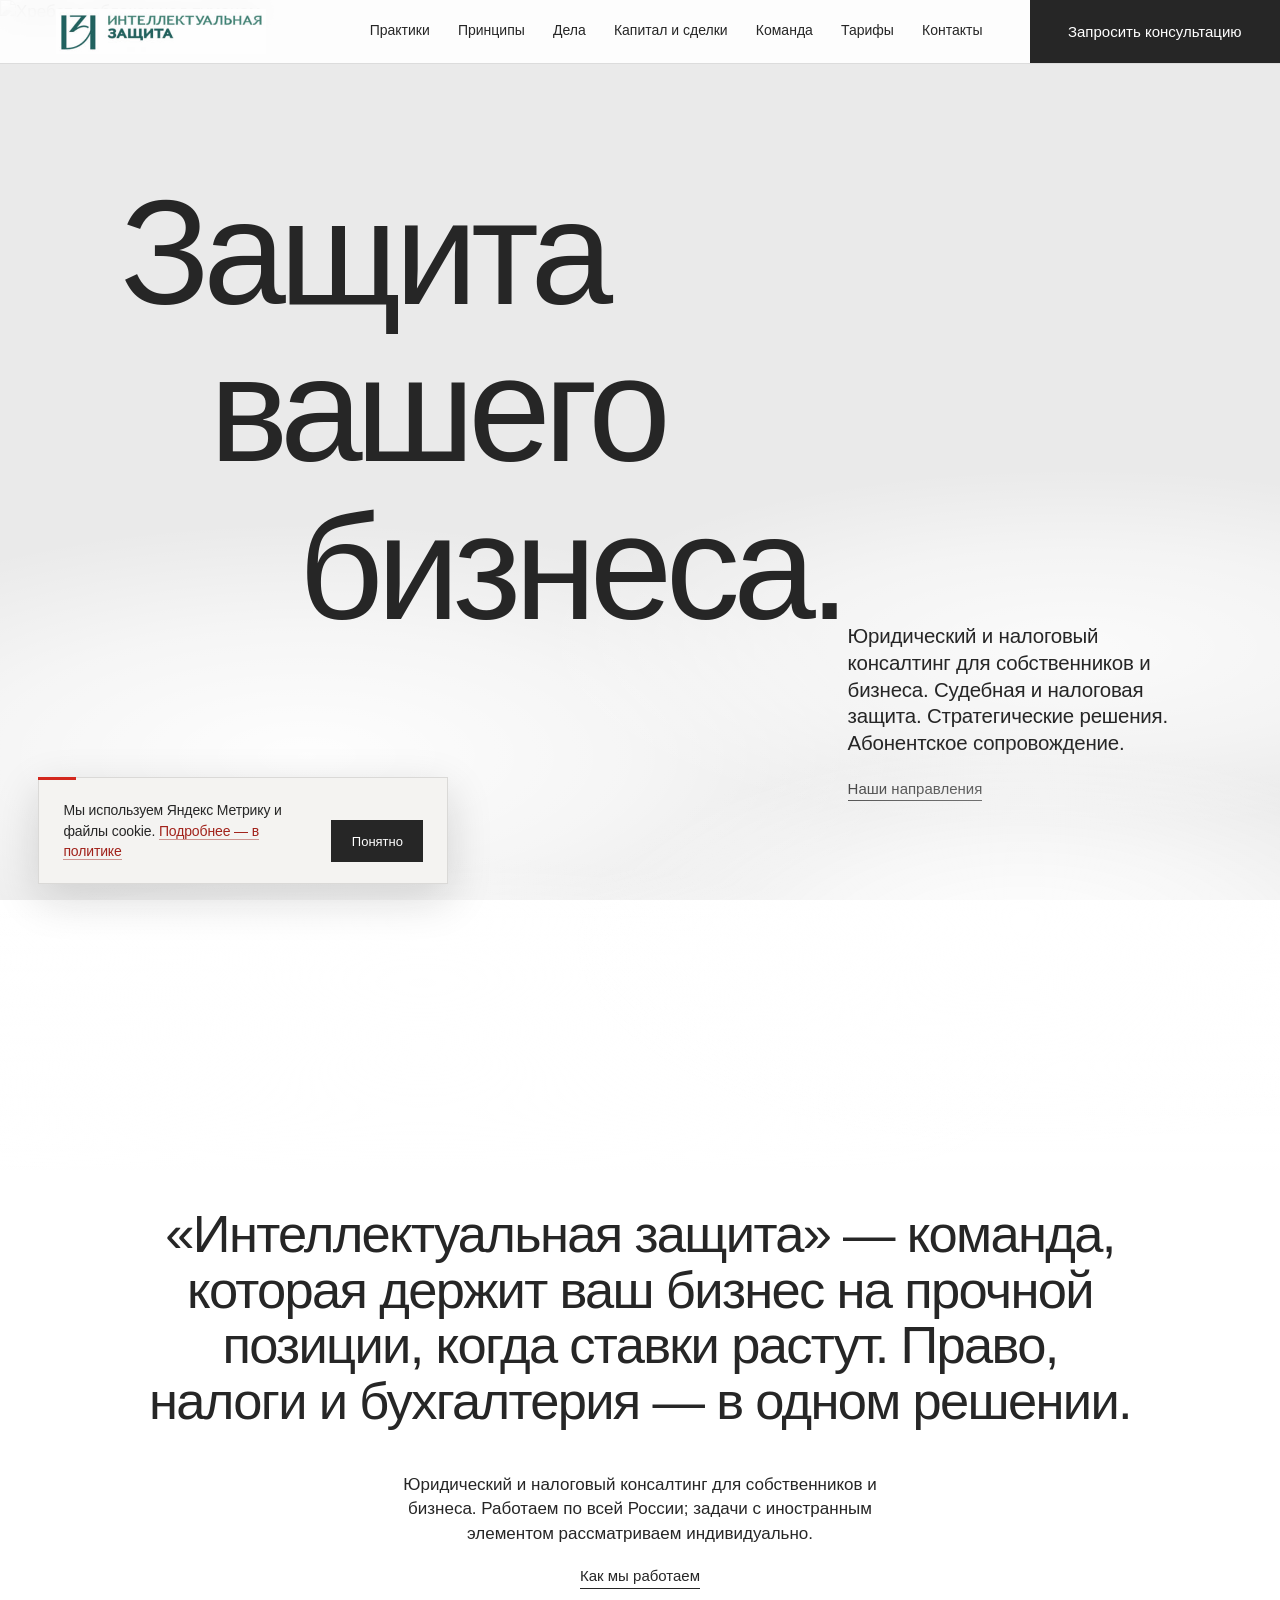
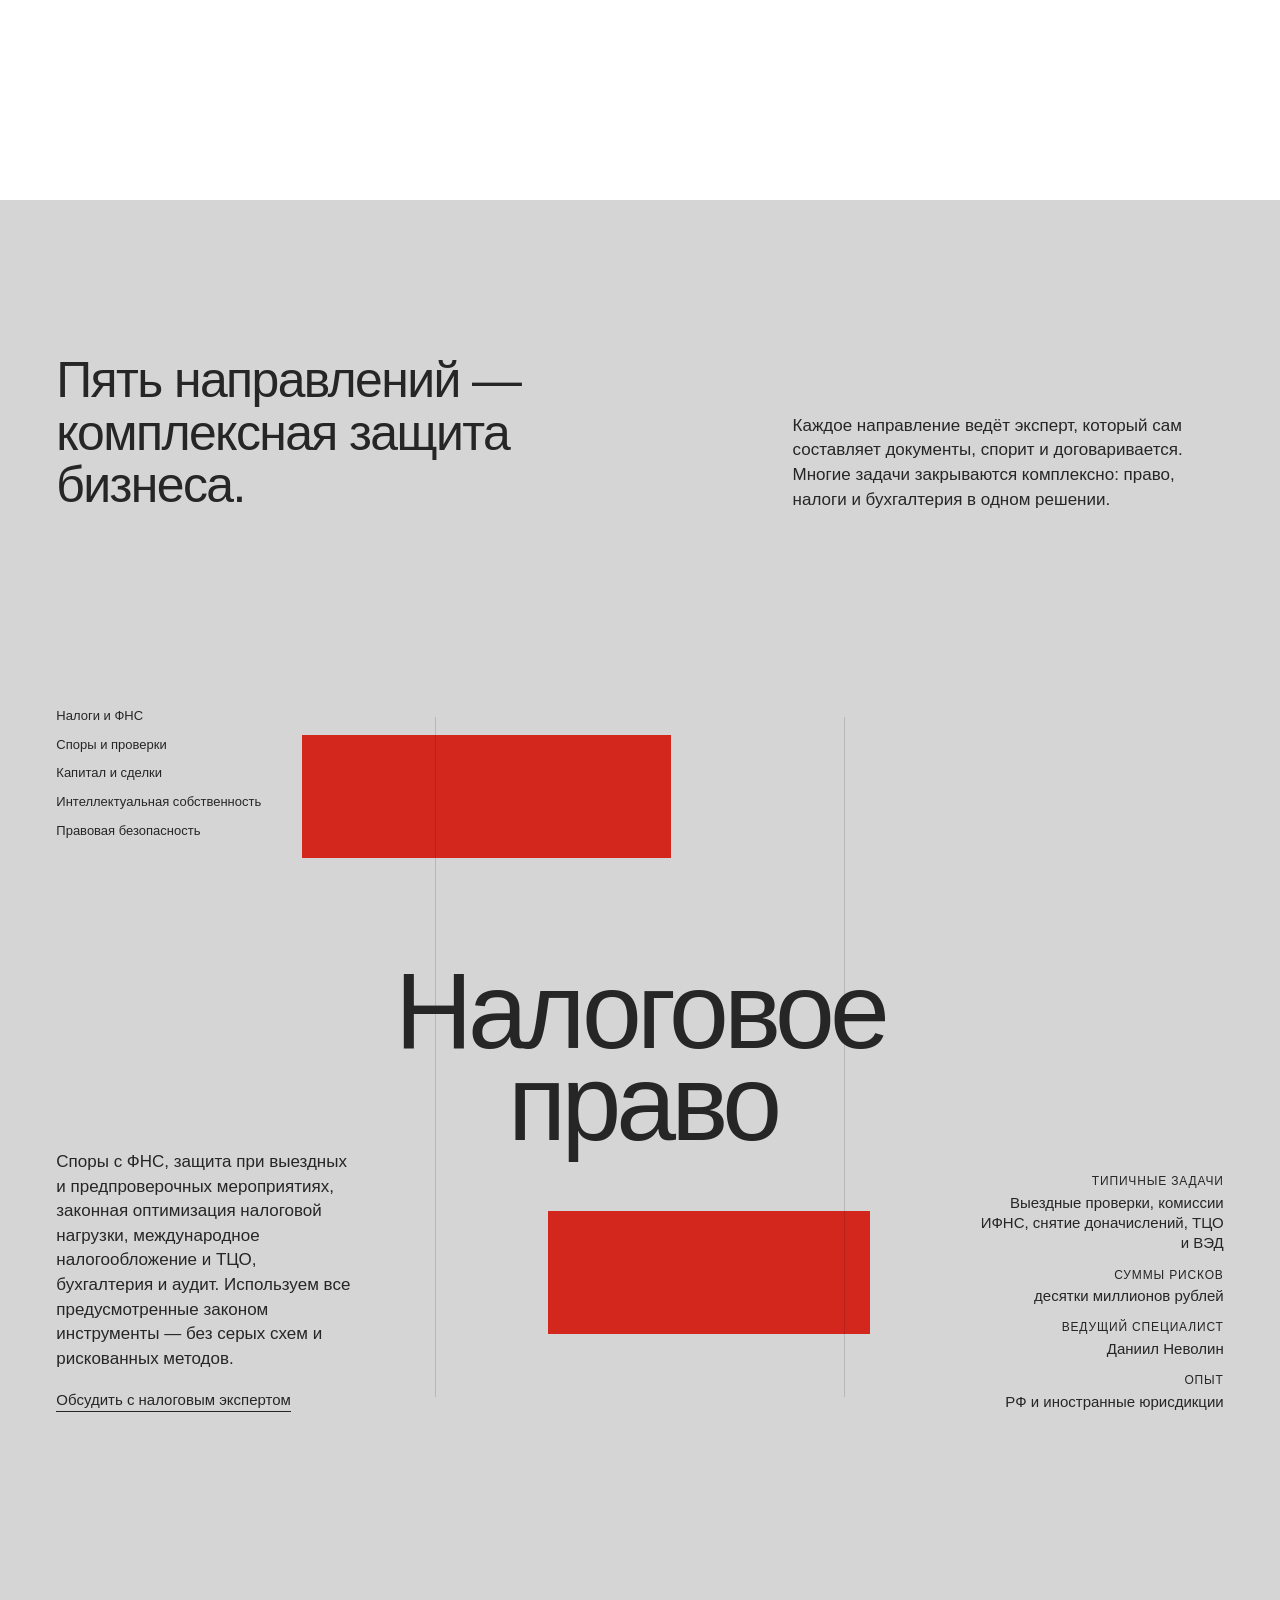
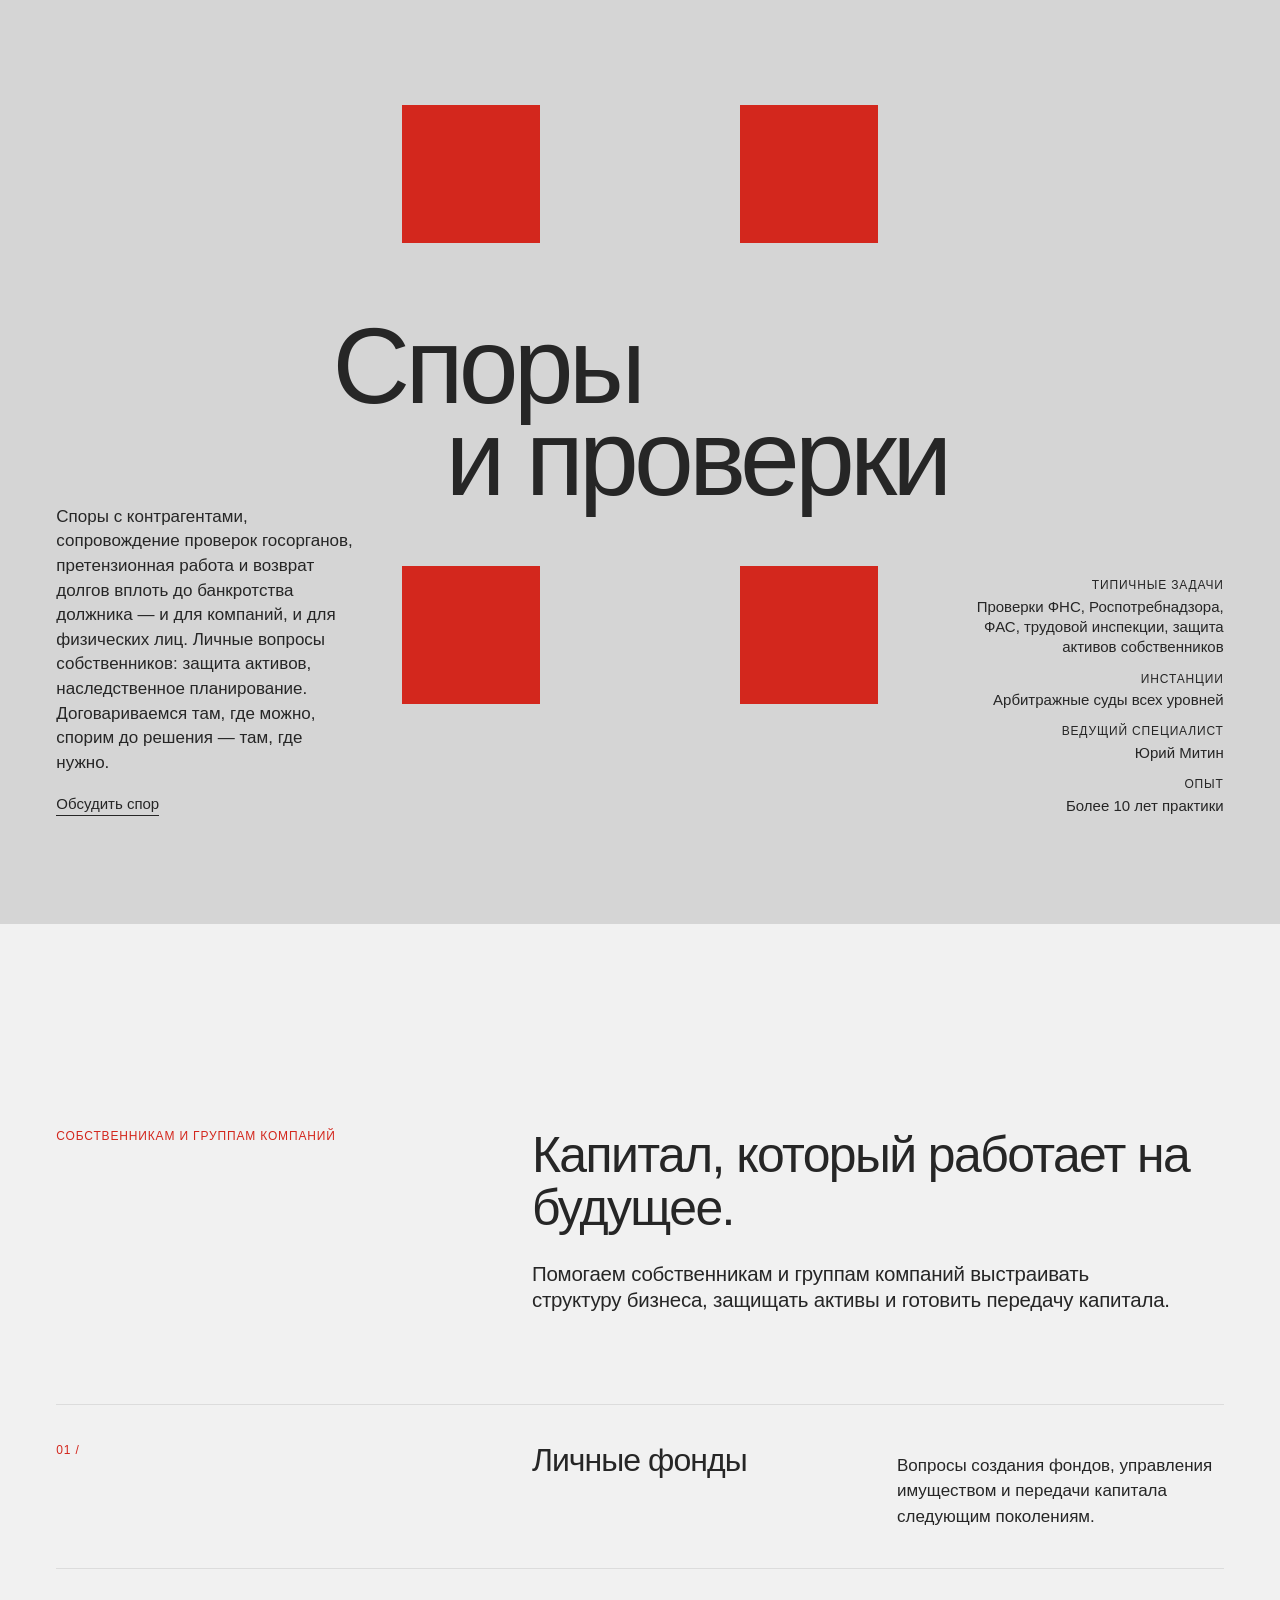
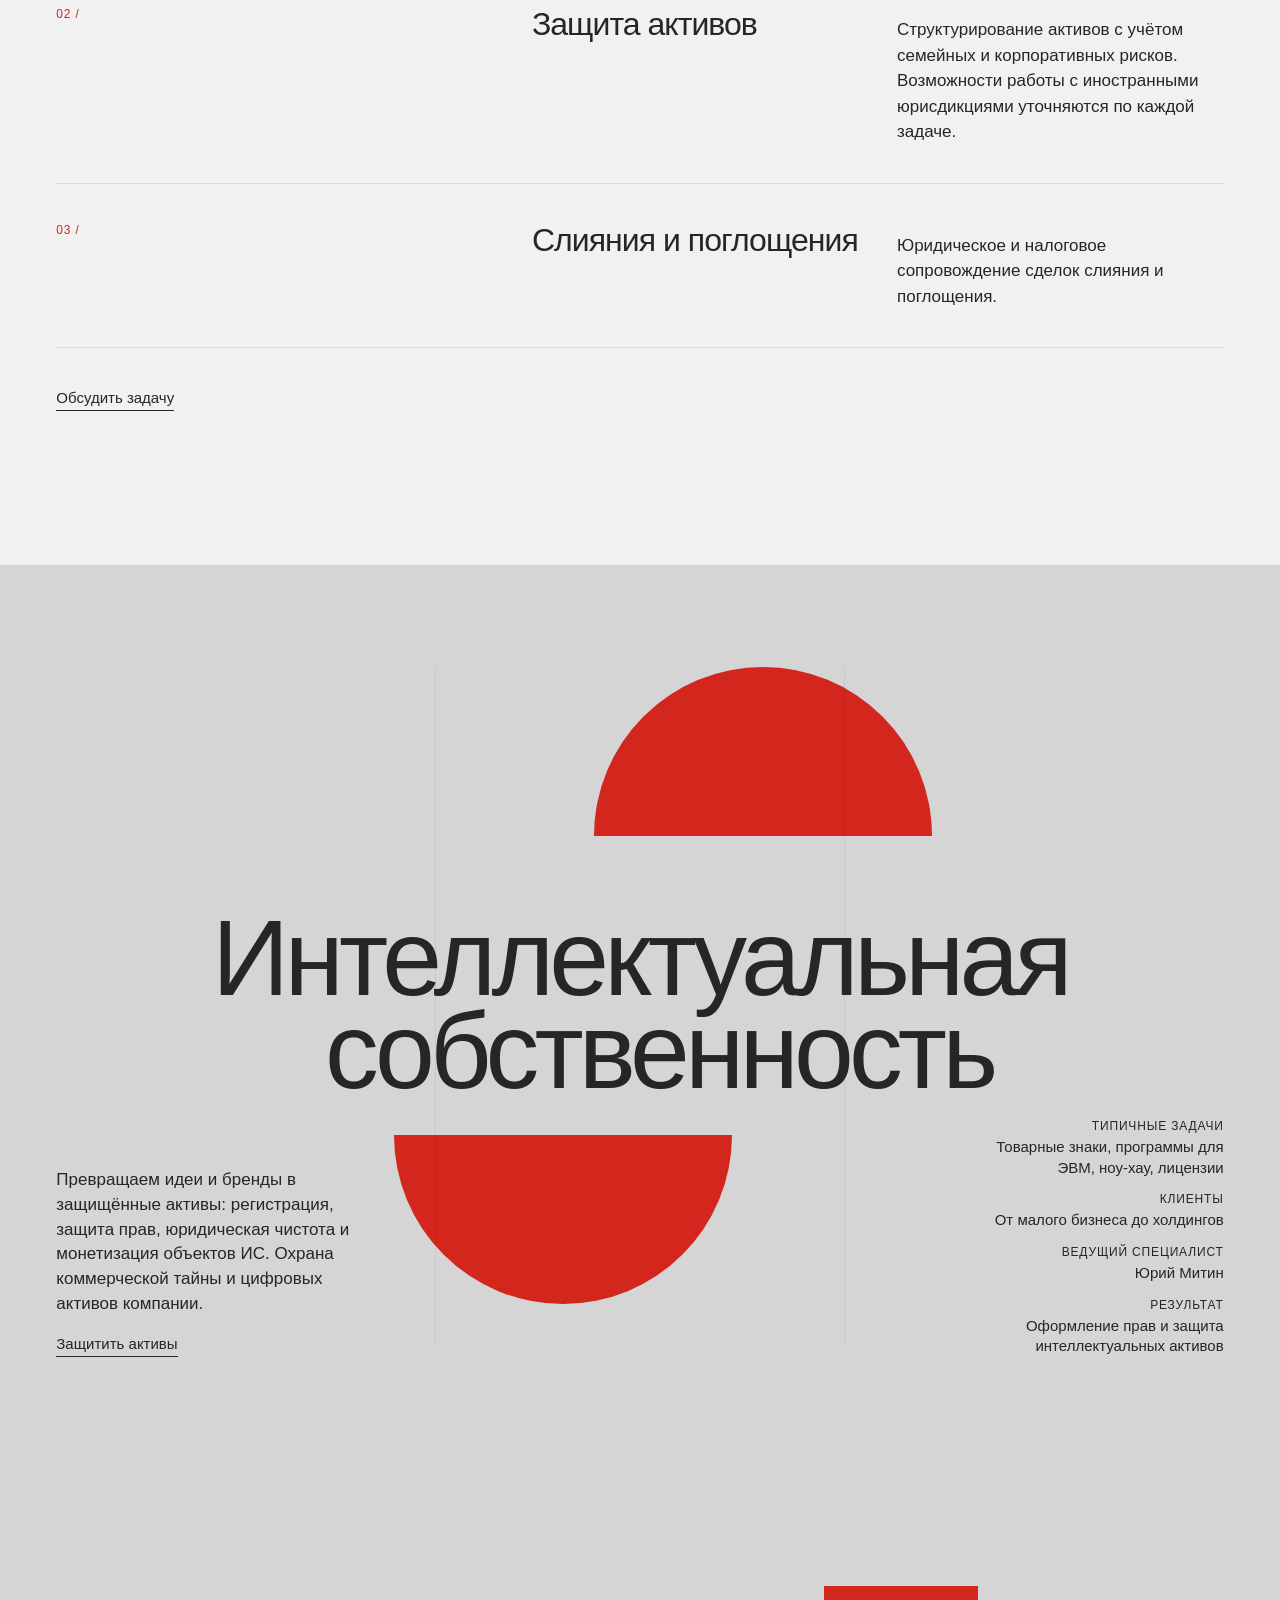
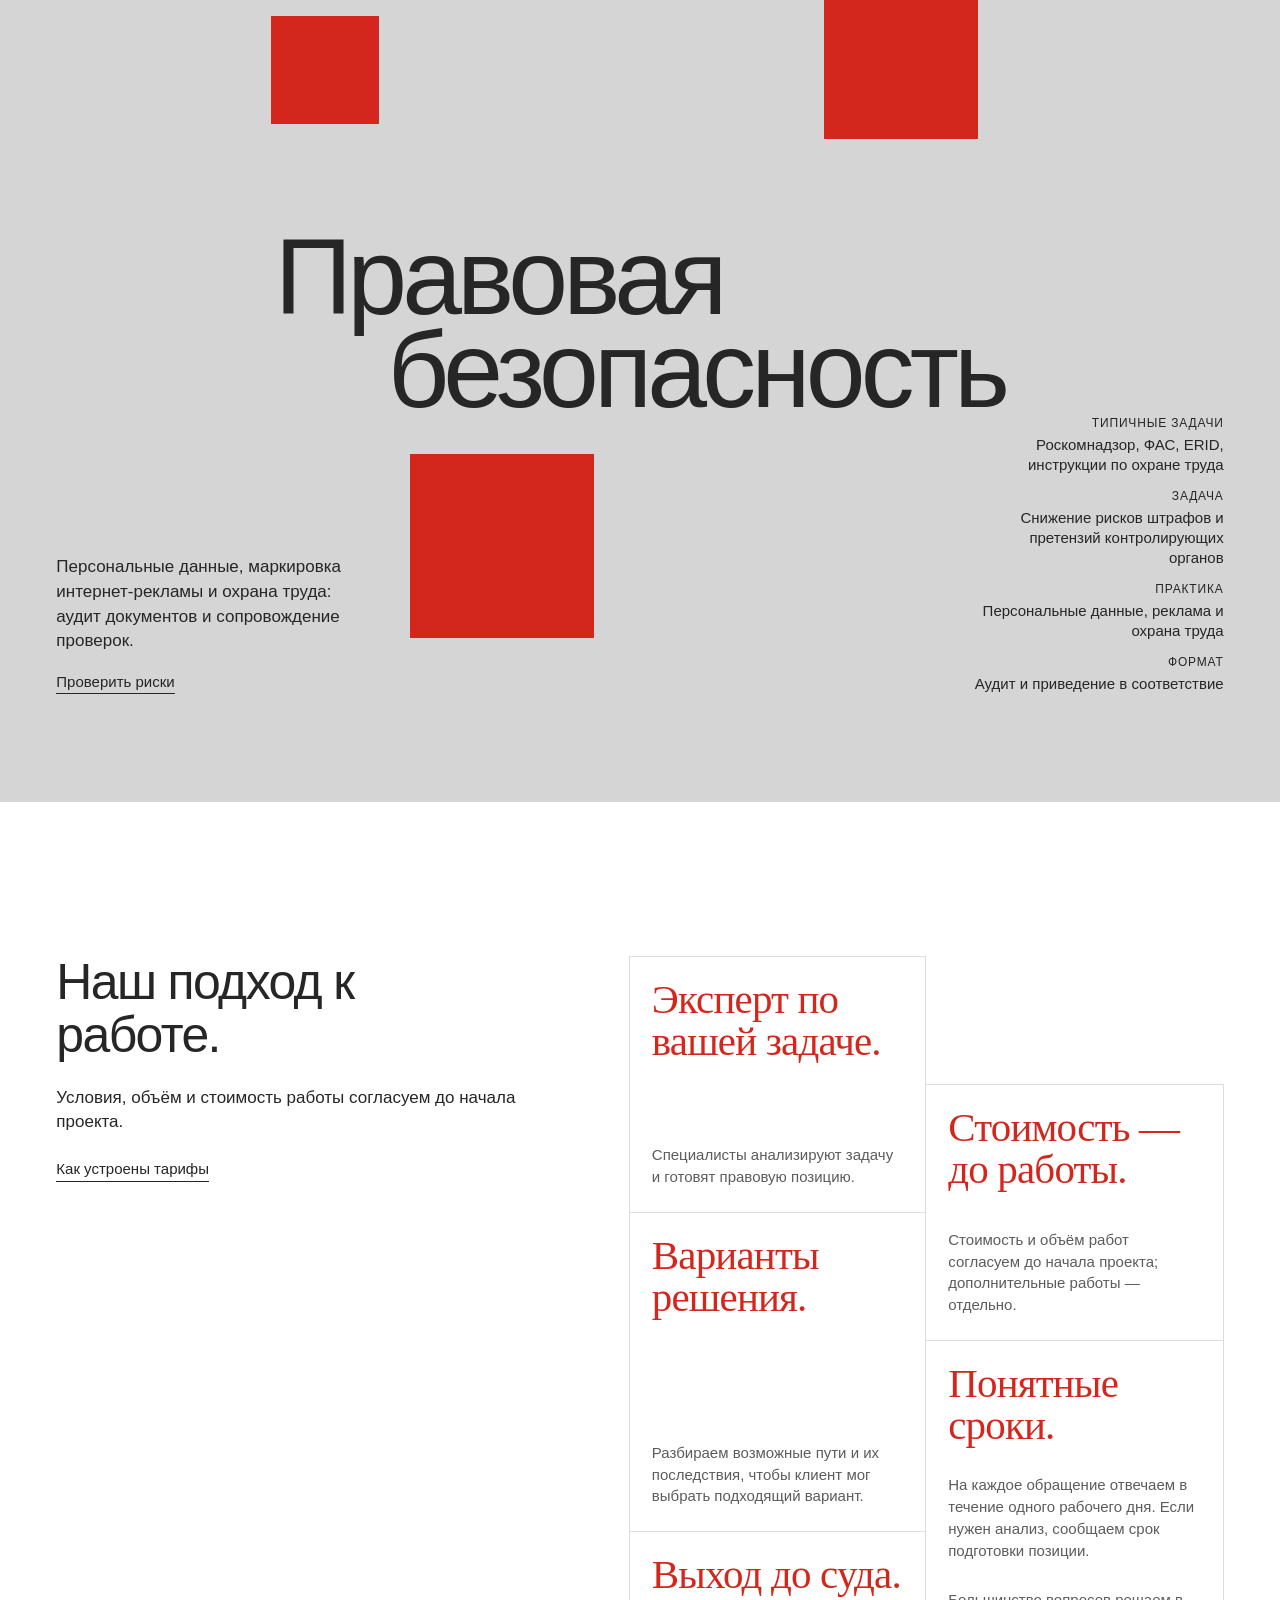
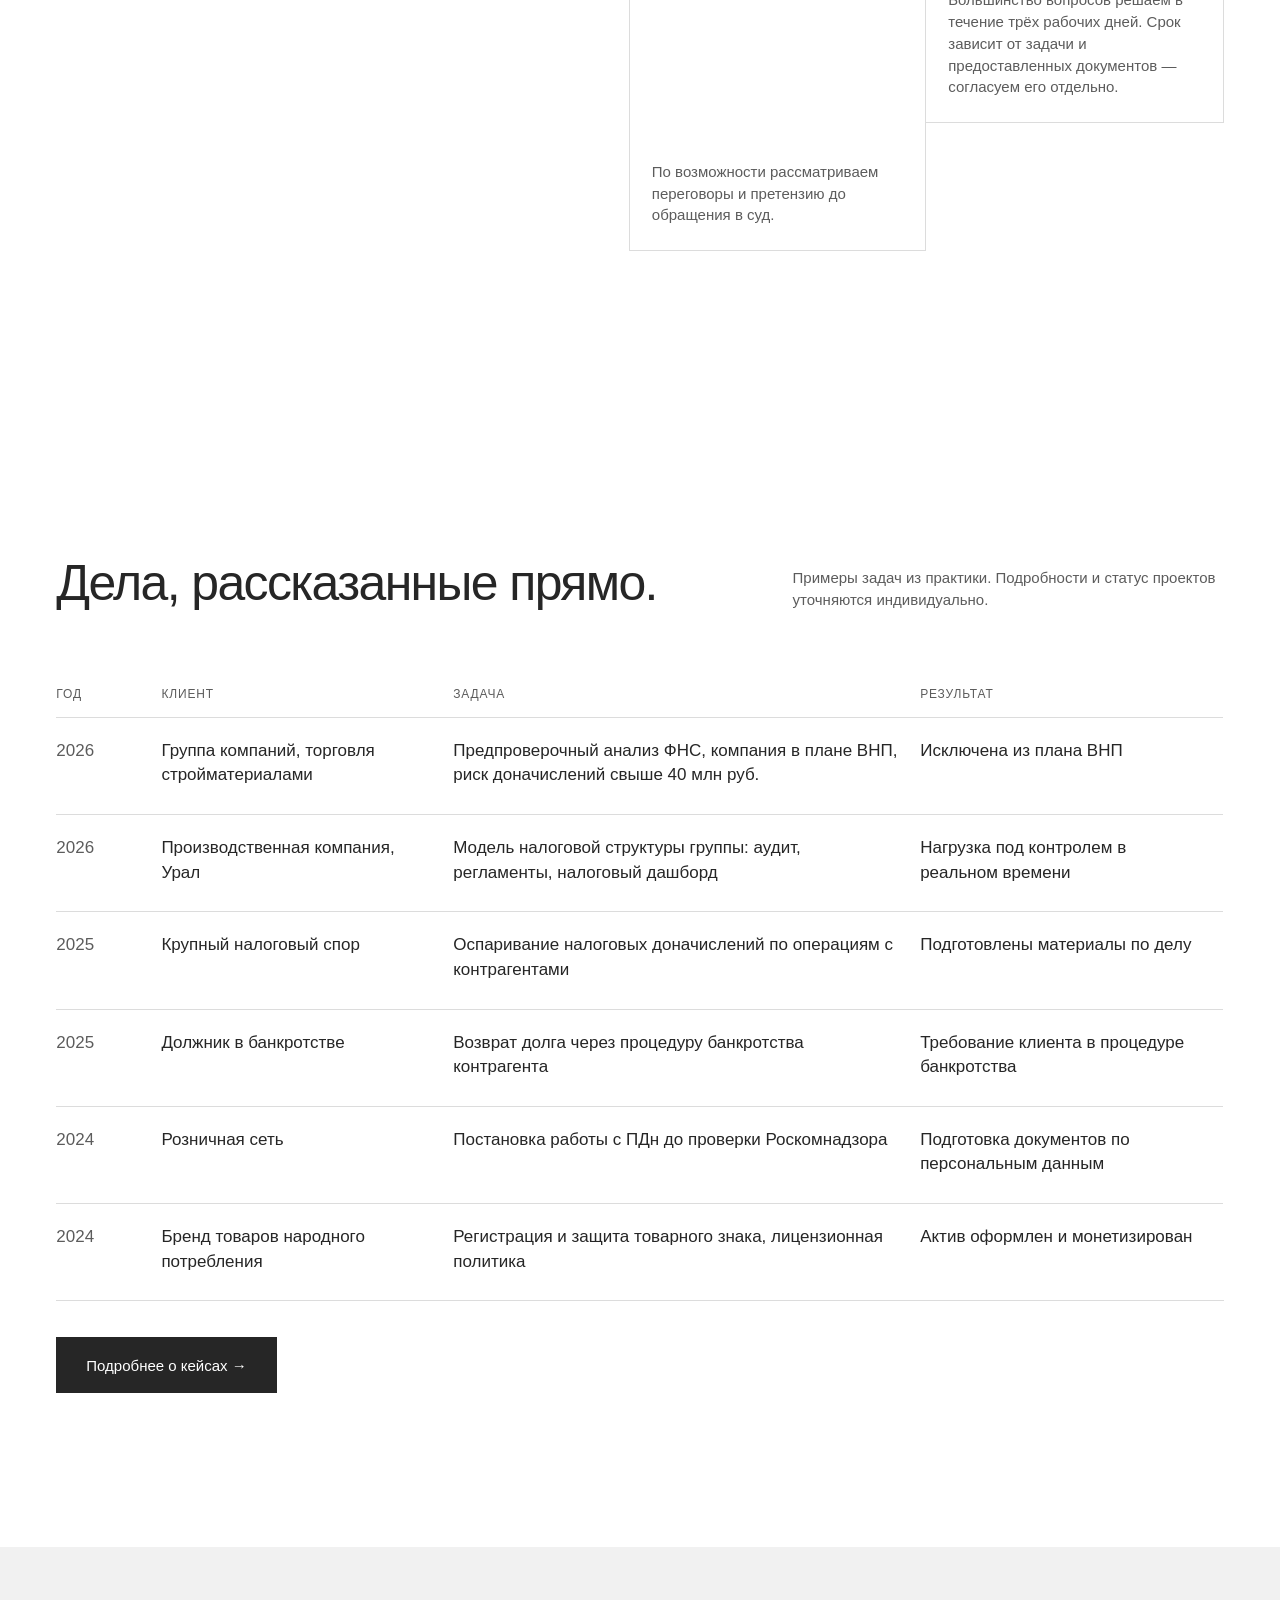
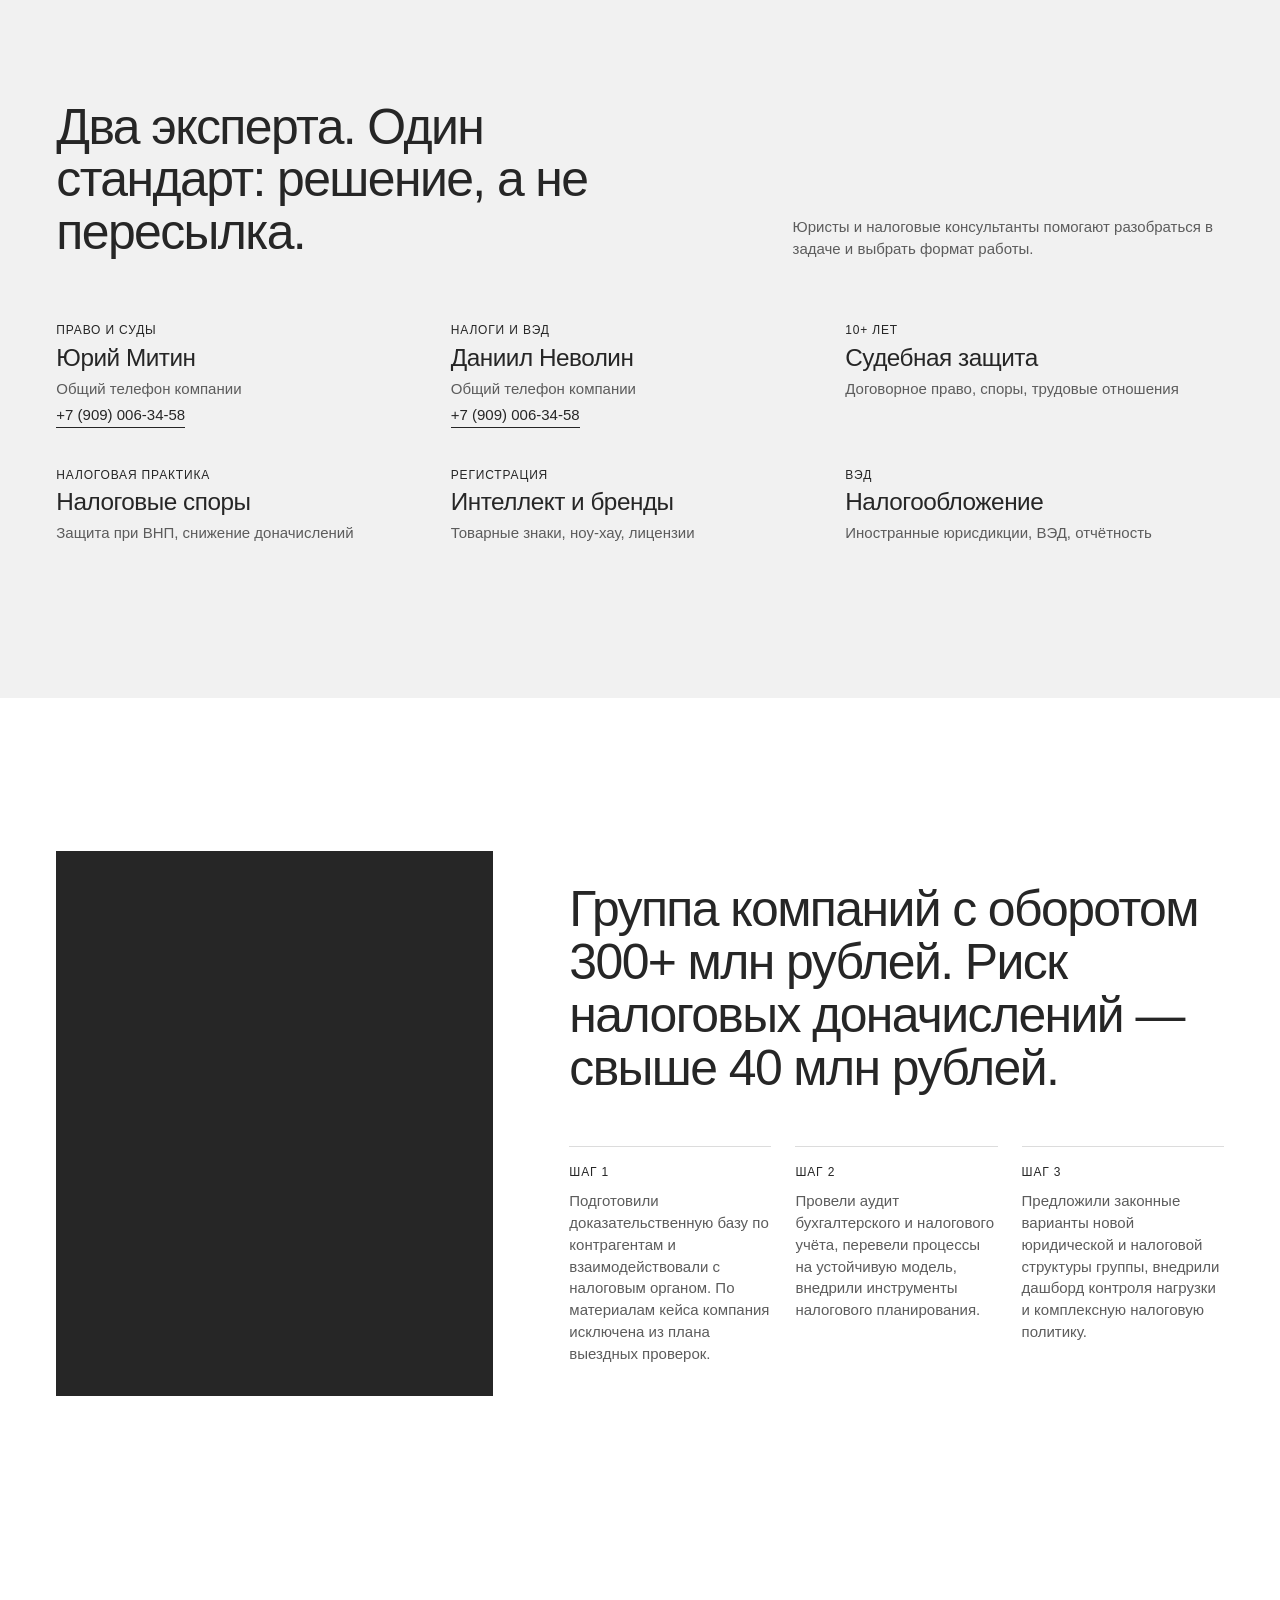
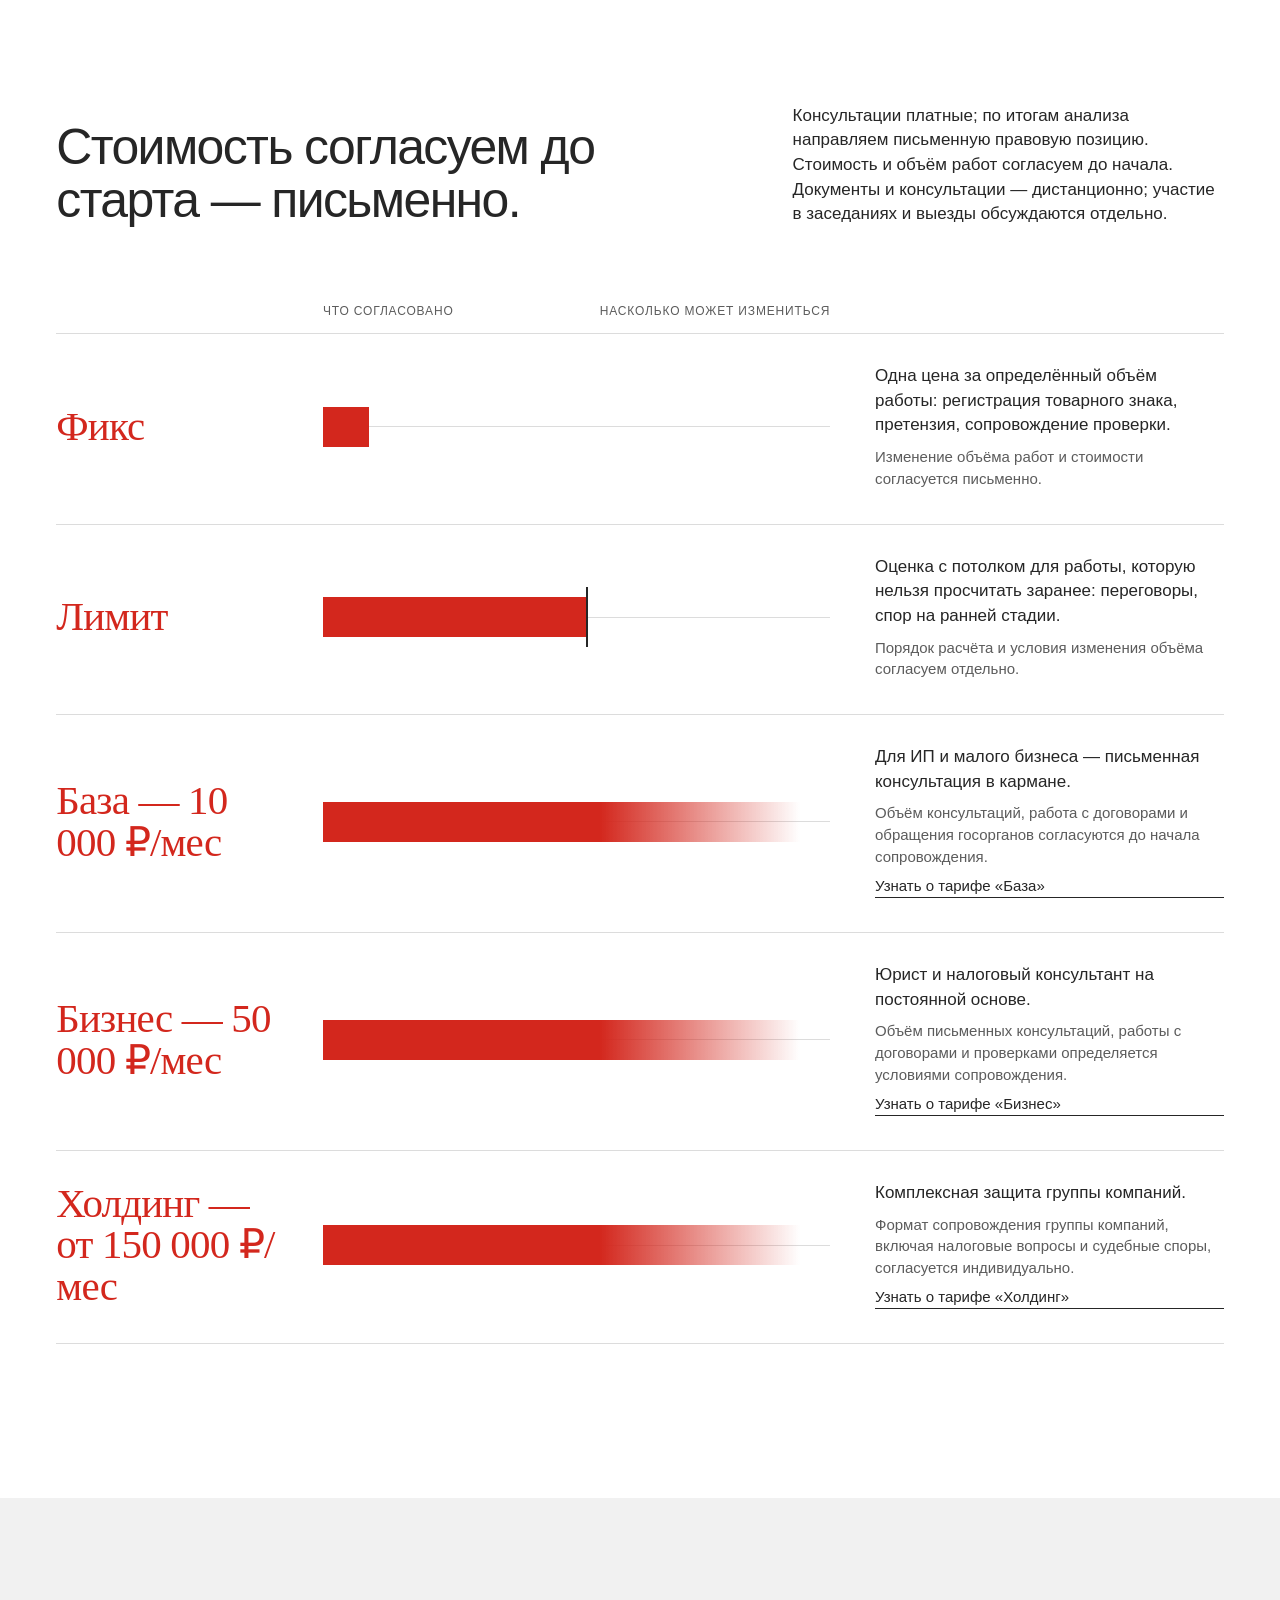
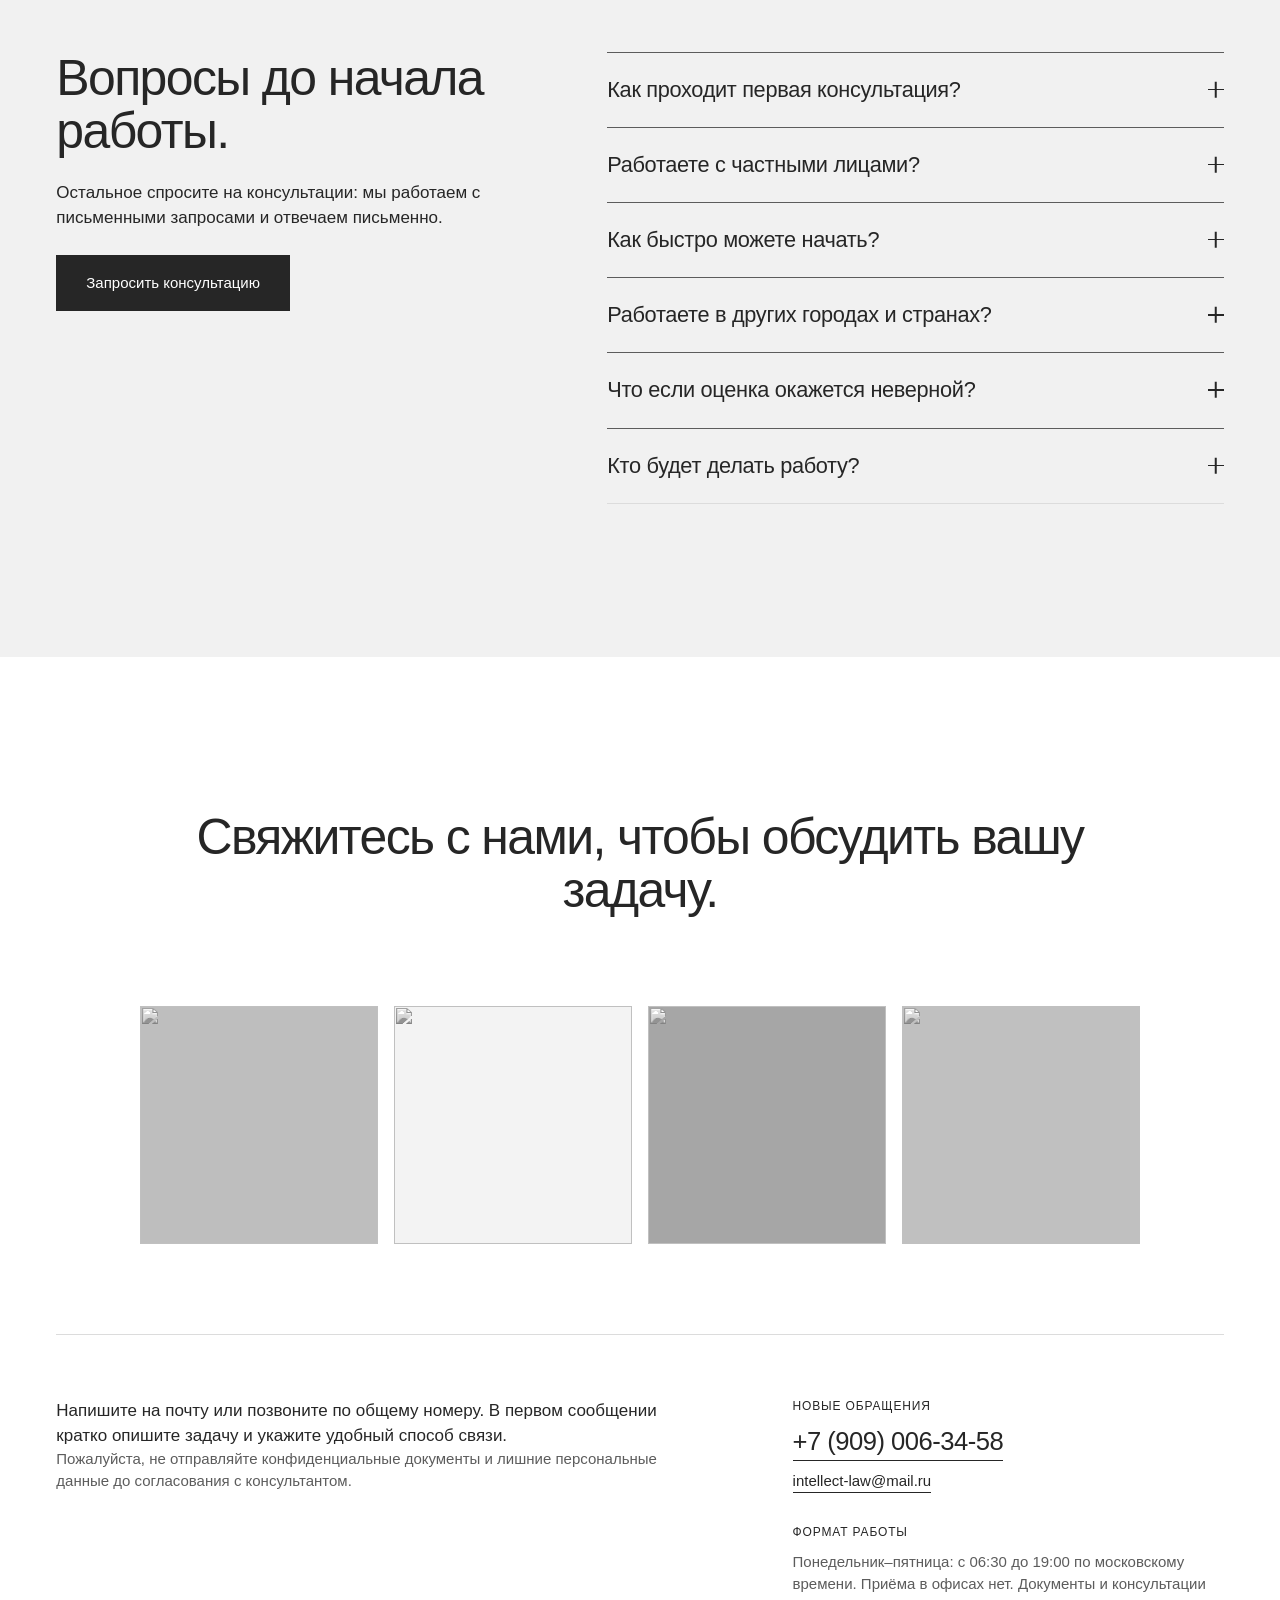
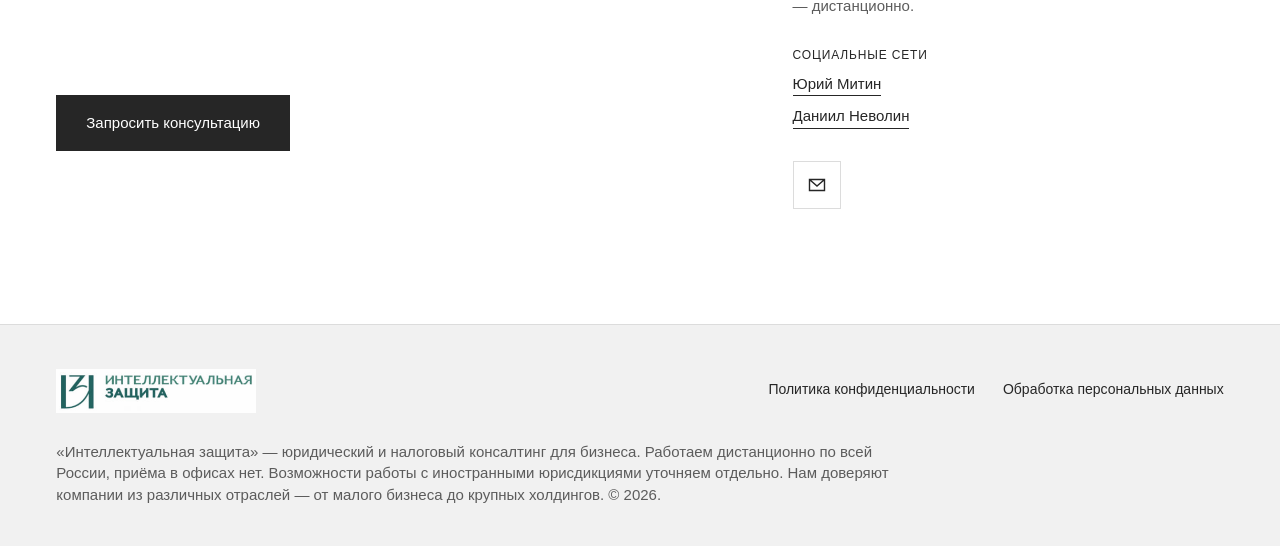
==== index.html @ 98862946 "Open consultation dialog from all request buttons" ====
<!doctype html>
<!--
  Free website template by 8B: https://8b.com/templates/fellgate/
  Source: https://github.com/8bsite/law-firm-website-template
  MIT License (code) https://8b.com/ · Photos: Unsplash License, see CREDITS.md · Fonts: Google Fonts (OFL)
  One HTML file, no build step. Notes for people and AI agents: README.md and AGENTS.md. Русская адаптация: «Интеллектуальная защита».
-->
<html lang="ru">
<head>
<meta charset="utf-8">
<meta name="viewport" content="width=device-width, initial-scale=1">
<title>Интеллектуальная защита — юристы и налоговые консультанты для бизнеса</title>
<meta name="description" content="Юридический и налоговый консалтинг для бизнеса: защита при налоговых проверках, споры с ФНС и контрагентами, интеллектуальная собственность, персональные данные. Консультации и работа с документами дистанционно по всей России.">
<meta property="og:type" content="website">
<meta property="og:title" content="Интеллектуальная защита — юристы и налоговые консультанты для бизнеса">
<meta property="og:description" content="Юридический и налоговый консалтинг для бизнеса: налоговые споры, проверки, интеллектуальная собственность и защита активов.">
<meta name="twitter:card" content="summary">
<link rel="icon" type="image/png" href="assets/favicon-iz.png?v=20261111">
<link rel="preconnect" href="https://fonts.gstatic.com" crossorigin>
<link rel="preload" href="https://fonts.gstatic.com/s/golostext/v5/q5uVsu0iQoI3BpGMtUYbSNYdmA.woff2" as="font" type="font/woff2" crossorigin>
<style>
/* latin-ext */
@font-face {
  font-family: 'Golos Text';
  font-style: normal;
  font-weight: 400 500;
  font-display: swap;
  src: url(https://fonts.gstatic.com/s/golostext/v5/q5uVsu0iQoI3BpGMtUVrSNYdmIfyQA.woff2) format('woff2');
  unicode-range: U+0100-02BA, U+02BD-02C5, U+02C7-02CC, U+02CE-02D7, U+02DD-02FF, U+0304, U+0308, U+0329, U+1D00-1DBF, U+1E00-1E9F, U+1EF2-1EFF, U+2020, U+20A0-20AB, U+20AD-20C4, U+2113, U+2C60-2C7F, U+A720-A7FF;
}
/* latin */
@font-face {
  font-family: 'Golos Text';
  font-style: normal;
  font-weight: 400 500;
  font-display: swap;
  src: url(https://fonts.gstatic.com/s/golostext/v5/q5uVsu0iQoI3BpGMtUYbSNYdmA.woff2) format('woff2');
  unicode-range: U+0000-00FF, U+0131, U+0152-0153, U+02BB-02BC, U+02C6, U+02DA, U+02DC, U+0304, U+0308, U+0329, U+2000-206F, U+20AC, U+2122, U+2191, U+2193, U+2212, U+2215, U+FEFF, U+FFFD;
}
/* cyrillic-ext */
@font-face {
  font-family: 'Source Serif 4';
  font-style: normal;
  font-weight: 300;
  font-display: swap;
  src: url(https://fonts.gstatic.com/s/sourceserif4/v15/vEFy2_tTDB4M7-auWDN0ahZJW3IX2ih5nk3AucvUDf2OAVIJmeUDygwjiklqnhZdDtwG.woff2) format('woff2');
  unicode-range: U+0460-052F, U+1C80-1C8A, U+20B4, U+2DE0-2DFF, U+A640-A69F, U+FE2E-FE2F;
}
/* cyrillic */
@font-face {
  font-family: 'Source Serif 4';
  font-style: normal;
  font-weight: 300;
  font-display: swap;
  src: url(https://fonts.gstatic.com/s/sourceserif4/v15/vEFy2_tTDB4M7-auWDN0ahZJW3IX2ih5nk3AucvUDf2OAVIJmeUDygwjiklqnh9dDtwG.woff2) format('woff2');
  unicode-range: U+0301, U+0400-045F, U+0490-0491, U+04B0-04B1, U+2116;
}
/* greek */
@font-face {
  font-family: 'Source Serif 4';
  font-style: normal;
  font-weight: 300;
  font-display: swap;
  src: url(https://fonts.gstatic.com/s/sourceserif4/v15/vEFy2_tTDB4M7-auWDN0ahZJW3IX2ih5nk3AucvUDf2OAVIJmeUDygwjiklqnhhdDtwG.woff2) format('woff2');
  unicode-range: U+0370-0377, U+037A-037F, U+0384-038A, U+038C, U+038E-03A1, U+03A3-03FF;
}
/* vietnamese */
@font-face {
  font-family: 'Source Serif 4';
  font-style: normal;
  font-weight: 300;
  font-display: swap;
  src: url(https://fonts.gstatic.com/s/sourceserif4/v15/vEFy2_tTDB4M7-auWDN0ahZJW3IX2ih5nk3AucvUDf2OAVIJmeUDygwjiklqnhRdDtwG.woff2) format('woff2');
  unicode-range: U+0102-0103, U+0110-0111, U+0128-0129, U+0168-0169, U+01A0-01A1, U+01AF-01B0, U+0300-0301, U+0303-0304, U+0308-0309, U+0323, U+0329, U+1EA0-1EF9, U+20AB;
}
/* latin-ext */
@font-face {
  font-family: 'Source Serif 4';
  font-style: normal;
  font-weight: 300;
  font-display: swap;
  src: url(https://fonts.gstatic.com/s/sourceserif4/v15/vEFy2_tTDB4M7-auWDN0ahZJW3IX2ih5nk3AucvUDf2OAVIJmeUDygwjiklqnhVdDtwG.woff2) format('woff2');
  unicode-range: U+0100-02BA, U+02BD-02C5, U+02C7-02CC, U+02CE-02D7, U+02DD-02FF, U+0304, U+0308, U+0329, U+1D00-1DBF, U+1E00-1E9F, U+1EF2-1EFF, U+2020, U+20A0-20AB, U+20AD-20C4, U+2113, U+2C60-2C7F, U+A720-A7FF;
}
/* latin */
@font-face {
  font-family: 'Source Serif 4';
  font-style: normal;
  font-weight: 300;
  font-display: swap;
  src: url(https://fonts.gstatic.com/s/sourceserif4/v15/vEFy2_tTDB4M7-auWDN0ahZJW3IX2ih5nk3AucvUDf2OAVIJmeUDygwjiklqnhtdDg.woff2) format('woff2');
  unicode-range: U+0000-00FF, U+0131, U+0152-0153, U+02BB-02BC, U+02C6, U+02DA, U+02DC, U+0304, U+0308, U+0329, U+2000-206F, U+20AC, U+2122, U+2191, U+2193, U+2212, U+2215, U+FEFF, U+FFFD;
}
</style>
<style data-8b-part="layers">@layer tokens, base, atoms, layout, sections, scenes;</style>
<style data-8b-part="tokens">
@layer tokens {
:root {
  --color-1: #ffffff;
  --color-2: #262626;
  --color-3: #d5d5d5;
  --color-4: #d3271d;
  --color-5: #5c5c5c;
  --color-6: #dcdcdc;
  --color-7: #f1f1f1;
  --font-1: "Golos Text", Arial, sans-serif;
  --font-2: "Source Serif 4", Georgia, serif;
  --space-1: clamp(20px, 4.4vw, 64px);
  --space-2: clamp(96px, 12vw, 176px);
}
}
</style>
<style data-8b-part="base">
@layer base {
  @font-face { font-family: "Golos Text Fallback"; src: local("Arial"), local("ArialMT"), local("Helvetica"); font-weight: 100 549; size-adjust: 100%; ascent-override: 95%; descent-override: 25%; line-gap-override: 0%; }
  *, *::before, *::after { box-sizing: border-box; }
  html { -webkit-text-size-adjust: 100%; text-size-adjust: 100%; }
  html.lenis, html.lenis body { height: auto; }
  .lenis:not(.lenis-autoToggle).lenis-stopped { overflow: clip; }
  .lenis [data-lenis-prevent] { overscroll-behavior: contain; }
  .lenis.lenis-smooth iframe { pointer-events: none; }
  body { margin: 0; background: var(--color-1); color: var(--color-2); font-family: var(--font-1); font-size: 17px; line-height: 1.45; -webkit-font-smoothing: antialiased; }
  h1, h2, h3, h4, p, ul, ol, dl, dd, figure, blockquote { margin: 0; }
  ul, ol { padding: 0; list-style: none; }
  img { display: block; max-width: 100%; }
  a { color: inherit; }
  button, input, select, textarea { font: inherit; color: inherit; }
  :focus-visible { outline: 2px solid var(--color-2); outline-offset: 3px; }
  .sr-only { position: absolute; width: 1px; height: 1px; margin: -1px; padding: 0; overflow: hidden; clip-path: inset(50%); white-space: nowrap; border: 0; }
  section[id], footer[id] { scroll-margin-top: 72px; }
}
</style>
<style data-8b-part="system">
@layer atoms {
.m-text { font-family: var(--font-1); font-size: 17px; font-weight: 400; line-height: 1.45; letter-spacing: 0; text-transform: none; font-style: normal; }
.m-text-2 { font-family: var(--font-1); font-size: clamp(56px, 11vw, 160px); font-weight: 500; line-height: .86; letter-spacing: -.045em; text-transform: none; font-style: normal; }
.m-text-3 { font-family: var(--font-1); font-size: clamp(30px, 3.9vw, 56px); font-weight: 500; line-height: 1.06; letter-spacing: -.032em; text-transform: none; font-style: normal; }
.m-text-4 { font-family: var(--font-1); font-size: 12px; font-weight: 500; line-height: 1.3; letter-spacing: .07em; text-transform: uppercase; font-style: normal; }
.m-text-5 { font-family: var(--font-2); font-size: clamp(30px, 3.2vw, 46px); font-weight: 300; line-height: 1.02; letter-spacing: -.02em; text-transform: none; font-style: normal; color: var(--color-4); font-variation-settings: "opsz" 60; }
.m-text-6 { font-family: var(--font-1); font-size: clamp(19px, 1.6vw, 22px); font-weight: 400; line-height: 1.3; letter-spacing: -.01em; text-transform: none; font-style: normal; }
.m-text-7 { font-family: var(--font-1); font-size: 15px; font-weight: 400; line-height: 1.45; letter-spacing: 0; text-transform: none; font-style: normal; color: var(--color-5); }
.m-btn { position: relative; display: inline-flex; align-items: center; justify-content: center; min-height: 56px; padding: 0 30px; border: 0; background: var(--color-2); color: var(--color-1); font-family: var(--font-1); font-size: 15px; font-weight: 500; line-height: 1; letter-spacing: 0; text-decoration: none; cursor: pointer; isolation: isolate; overflow: hidden; }
.m-btn::before { content: ""; position: absolute; inset: 0; z-index: -1; background: var(--color-4); clip-path: inset(100% 0 0 0); transition: clip-path .55s cubic-bezier(.7, 0, .2, 1); }
.m-btn__label { position: relative; }
@media (hover: hover) { .m-btn:hover::before { clip-path: inset(0 0 0 0); } }
.m-link { display: inline-block; padding-bottom: 3px; color: inherit; font-family: var(--font-1); font-size: 15px; font-weight: 500; line-height: 1.3; letter-spacing: 0; text-transform: none; font-style: normal; text-decoration: none; background: linear-gradient(currentColor, currentColor) 0 100% / 100% 1px no-repeat; }
@media (hover: hover) { .m-link:hover { animation: m-link-redraw .7s cubic-bezier(.7, 0, .2, 1); } }
.m-link-2 { display: inline-block; padding-bottom: 3px; color: inherit; font-family: var(--font-1); font-size: 14px; font-weight: 400; line-height: 1.3; letter-spacing: 0; text-transform: none; font-style: normal; text-decoration: none; background: linear-gradient(currentColor, currentColor) 0 100% / 0 1px no-repeat; transition: background-size .45s cubic-bezier(.7, 0, .2, 1); }
.m-link-2[aria-current="true"], .m-link-2.is-current { background-size: 100% 1px; }
@media (hover: hover) { .m-link-2:hover { background-size: 100% 1px; } }
@keyframes m-link-redraw { 0% { background-size: 100% 1px; background-position: 100% 100%; } 45% { background-size: 0 1px; background-position: 100% 100%; } 46% { background-size: 0 1px; background-position: 0 100%; } 100% { background-size: 100% 1px; background-position: 0 100%; } }
.m-icon { position: relative; display: inline-grid; place-items: center; width: 48px; height: 48px; padding: 0; border: 1px solid var(--color-6); background: transparent; color: var(--color-2); cursor: pointer; isolation: isolate; text-decoration: none; }
.m-icon::before { content: ""; position: absolute; inset: -1px; z-index: -1; background: var(--color-4); scale: 0; transition: scale .45s cubic-bezier(.7, 0, .2, 1); }
.m-icon__glyph { display: block; width: 18px; height: 18px; color: inherit; transition: color .3s; }
@media (hover: hover) { .m-icon:hover { color: var(--color-1); border-color: var(--color-4); } .m-icon:hover::before { scale: 1; } }
.m-field { display: grid; gap: 6px; }
.m-field__label { font-family: var(--font-1); font-size: 12px; font-weight: 500; line-height: 1.3; letter-spacing: .07em; text-transform: uppercase; color: var(--color-5); }
.m-field__input { width: 100%; min-height: 48px; padding: 10px 0; border: 0; border-bottom: 1px solid var(--color-5); border-radius: 0; background: transparent; font-family: var(--font-1); font-size: 17px; line-height: 1.4; color: var(--color-2); }
textarea.m-field__input { min-height: 120px; resize: vertical; }
select.m-field__input { appearance: none; background: linear-gradient(45deg, transparent 50%, currentColor 50%) calc(100% - 10px) 52% / 6px 6px no-repeat, linear-gradient(-45deg, transparent 50%, currentColor 50%) calc(100% - 4px) 52% / 6px 6px no-repeat; padding-right: 24px; }
.m-field__input:focus-visible { outline: 2px solid var(--color-2); outline-offset: 2px; border-bottom-color: var(--color-2); }
}
</style>
<style data-8b-part="section:nav">
@layer sections {
  #nav { position: fixed; inset: 0 0 auto; z-index: 50; }
  #nav .nav__bar { display: flex; align-items: stretch; height: 64px; background: color-mix(in srgb, var(--color-1) 88%, transparent); -webkit-backdrop-filter: blur(12px); backdrop-filter: blur(12px); border-bottom: 1px solid var(--color-6); transition: translate .5s cubic-bezier(.6, 0, .2, 1); }
  #nav.is-hidden .nav__bar { translate: 0 -101%; }
  #nav .nav__logo { display: flex; align-items: center; gap: 12px; padding: 0 var(--space-1); color: var(--color-2); text-decoration: none; font-family: var(--font-1); font-size: 15px; font-weight: 500; letter-spacing: .3em; text-transform: uppercase; }
  #nav .nav__mark { width: 11px; height: 11px; background: var(--color-4); }
  #nav .nav__links { display: flex; align-items: center; gap: clamp(18px, 2.2vw, 32px); margin: 0 auto; }
  #nav .nav__cta { min-height: 100%; padding: 0 clamp(24px, 3vw, 44px); }
  #nav .nav__toggle { display: none; align-self: center; margin-right: var(--space-1); }
  #nav .nav__toggle .m-icon__glyph, #nav .nav__close .m-icon__glyph { width: 20px; height: 9px; border-top: 1.5px solid currentColor; border-bottom: 1.5px solid currentColor; }
  #nav .nav__close .m-icon__glyph { height: 1.5px; border: 0; background: currentColor; rotate: 45deg; box-shadow: none; }
  #nav .nav__close .m-icon__glyph::after { content: ""; display: block; height: 1.5px; background: currentColor; rotate: 90deg; }
  #nav .nav__menu { position: fixed; inset: 0; z-index: 2; display: flex; flex-direction: column; gap: 32px; padding: 88px var(--space-1) 40px; background: var(--color-1); overflow-y: auto; }
  #nav .nav__menu[hidden] { display: none; }
  #nav .nav__close { position: absolute; top: 8px; right: var(--space-1); }
  #nav .nav__menu-links { display: grid; gap: 6px; }
  #nav .nav__menu-links a { font-family: var(--font-1); font-size: clamp(34px, 9vw, 52px); font-weight: 500; line-height: 1.1; letter-spacing: -.035em; padding-bottom: 2px; }
  #nav .nav__menu .m-btn { align-self: flex-start; }
  @media (max-width: 1000px) {
    #nav .nav__links, #nav .nav__cta { display: none; }
    #nav .nav__logo { margin-right: auto; }
    #nav .nav__toggle { display: inline-grid; }
  }
}
</style>
<style data-8b-part="section:opening">
@layer sections {
  #opening { position: relative; overflow-x: clip; }
  #opening .opening__stage { position: sticky; top: 0; height: 100svh; overflow: hidden; background: var(--color-1); }
  #opening .opening__photo { position: absolute; inset: 0; }
  #opening .opening__img { width: 100%; height: 100%; object-fit: cover; object-position: 50% 42%; filter: grayscale(1) contrast(.72) brightness(1.22) blur(0px); }
  #opening .opening__fog { position: absolute; pointer-events: none; background: radial-gradient(closest-side, color-mix(in srgb, var(--color-1) 94%, transparent), color-mix(in srgb, var(--color-1) 55%, transparent) 55%, transparent); }
  #opening .opening__fog--1 { left: -22%; bottom: -10%; width: 92%; height: 52%; }
  #opening .opening__fog--2 { right: -26%; bottom: 8%; width: 84%; height: 40%; opacity: .85; }
  #opening .opening__first { position: relative; z-index: 1; height: 100svh; margin-top: -100svh; }
  #opening .opening__title { position: absolute; left: calc(var(--space-1) + 5vw); top: 21svh; font-size: clamp(56px, 11.6vw, 168px); }
  #opening .opening__line { display: block; overflow: clip; padding: .2em .12em .24em 0; margin: -.2em 0 -.24em; }
  #opening .opening__line:nth-child(2) { margin-left: .6em; }
  #opening .opening__line:nth-child(3) { margin-left: 1.2em; }
  #opening .opening__word { display: inline-block; }
  #opening .opening__lead { position: absolute; right: 8vw; bottom: 11svh; width: min(330px, 80vw); }
  #opening .opening__lead-in { display: grid; justify-items: start; gap: 22px; }
  #opening .opening__second { position: relative; z-index: 2; display: grid; justify-items: center; align-content: start; gap: 44px; min-height: 100svh; padding: 34svh var(--space-1) 16svh; text-align: center; background: linear-gradient(to bottom, transparent, var(--color-1) 30svh); }
  #opening .opening__mist { position: absolute; inset: -24svh 0 auto; height: 64svh; pointer-events: none; }
  #opening .opening__band { position: absolute; width: 96%; height: 70%; background: radial-gradient(closest-side, var(--color-1), color-mix(in srgb, var(--color-1) 60%, transparent) 50%, transparent); }
  #opening .opening__band:nth-child(1) { left: -15%; top: 30%; }
  #opening .opening__band:nth-child(2) { right: -15%; top: 10%; width: 70%; }
  #opening .opening__statement { position: relative; max-width: 1000px; font-size: clamp(30px, 4.1vw, 58px); }
  #opening .opening__about { position: relative; display: grid; justify-items: center; gap: 20px; max-width: 520px; }
  @media (max-width: 760px) {
    #opening .opening__title { left: var(--space-1); top: 18svh; font-size: 17vw; }
    #opening .opening__line:nth-child(2) { margin-left: .45em; }
    #opening .opening__line:nth-child(3) { margin-left: .9em; }
    #opening .opening__lead { left: var(--space-1); right: auto; bottom: 9svh; }
    #opening .opening__img { object-position: 58% 42%; }
    #opening .opening__second { padding-top: 30svh; gap: 36px; }
  }
  @media (prefers-reduced-motion: no-preference) {
    #opening .opening__photo { animation: opening-settle 1.2s cubic-bezier(.2, .65, .25, 1) backwards; }
    #opening .opening__word { animation: opening-rise .85s cubic-bezier(.2, .7, .2, 1) backwards; }
    #opening .opening__line:nth-child(2) .opening__word { animation-delay: .1s; }
    #opening .opening__line:nth-child(3) .opening__word { animation-delay: .2s; }
    #opening .opening__lead-in { animation: opening-lift .8s .35s cubic-bezier(.2, .7, .2, 1) backwards; }
    #opening .opening__fog--1 { animation: opening-drift 7s ease-in-out infinite alternate; }
    #opening .opening__fog--2 { animation: opening-drift 9s ease-in-out infinite alternate-reverse; }
    #opening.is-offscreen .opening__fog { animation-play-state: paused; }
  }
  @keyframes opening-settle { from { scale: 1.07; } }
  @keyframes opening-rise { from { translate: 0 108%; } }
  @keyframes opening-lift { from { translate: 0 22px; opacity: 0; } }
  @keyframes opening-drift { from { translate: -7vw 0; } to { translate: 7vw 0; } }
}
</style>
<style data-8b-part="section:practice">
@layer sections {
  #practice { position: relative; background: var(--color-3); }
  #practice .practice__intro { display: grid; grid-template-columns: minmax(0, 1.5fr) minmax(0, 1fr); gap: 28px 7vw; align-items: end; padding: var(--space-2) var(--space-1) clamp(64px, 8vw, 120px); }
  #practice .practice__intro .m-text { max-width: 420px; }
  #practice .practice__index { position: relative; top: 88px; z-index: 12; height: 0; padding-left: var(--space-1); }
  #practice .practice__index ol { display: grid; gap: 4px; width: max-content; }
  #practice .practice__index a { font-size: 13px; }
  #practice .area { position: relative; display: grid; grid-template-columns: minmax(0, 1fr) min(32vw, 460px) minmax(0, 1fr); grid-template-rows: 1fr auto 1fr; column-gap: 32px; min-height: 100svh; padding: 88px var(--space-1) max(44px, 12svh); background: var(--color-3); overflow: hidden; }
  #practice .area__shade { position: absolute; inset: 0; z-index: 6; background: var(--color-2); opacity: 0; pointer-events: none; }
  #practice .area__media { position: relative; grid-column: 2; grid-row: 1 / 4; align-self: center; height: min(76svh, 680px); }
  #practice .area__figure { --area-u: min(12vw, 19svh); position: absolute; left: 50%; top: 50%; width: var(--area-u); height: var(--area-u); margin: calc(var(--area-u) / -2) 0 0 calc(var(--area-u) / -2); }
  #practice .area__piece { position: absolute; display: block; background: var(--color-4); }
  #practice [data-figure="split"] .area__piece:nth-child(1) { left: calc(var(--area-u) * -1.7); top: calc(var(--area-u) * -1.6); width: calc(var(--area-u) * 2.4); height: calc(var(--area-u) * .8); }
  #practice [data-figure="split"] .area__piece:nth-child(2) { left: calc(var(--area-u) * -.1); top: calc(var(--area-u) * 1.5); width: calc(var(--area-u) * 2.1); height: calc(var(--area-u) * .8); }
  #practice [data-figure="skew"] .area__piece { width: calc(var(--area-u) * .9); height: calc(var(--area-u) * .9); }
  #practice [data-figure="skew"] .area__piece:nth-child(1) { left: calc(var(--area-u) * -1.05); top: calc(var(--area-u) * -1.5); }
  #practice [data-figure="skew"] .area__piece:nth-child(2) { left: calc(var(--area-u) * 1.15); top: calc(var(--area-u) * -1.5); }
  #practice [data-figure="skew"] .area__piece:nth-child(3) { left: calc(var(--area-u) * -1.05); top: calc(var(--area-u) * 1.5); }
  #practice [data-figure="skew"] .area__piece:nth-child(4) { left: calc(var(--area-u) * 1.15); top: calc(var(--area-u) * 1.5); }
  #practice [data-figure="halves"] .area__piece { width: calc(var(--area-u) * 2.2); height: calc(var(--area-u) * 1.1); }
  #practice [data-figure="halves"] .area__piece:nth-child(1) { left: calc(var(--area-u) * .2); top: calc(var(--area-u) * -1.7); border-radius: 50% 50% 0 0 / 100% 100% 0 0; }
  #practice [data-figure="halves"] .area__piece:nth-child(2) { left: calc(var(--area-u) * -1.1); top: calc(var(--area-u) * 1.35); border-radius: 0 0 50% 50% / 0 0 100% 100%; }
  #practice [data-figure="plots"] .area__piece:nth-child(1) { left: calc(var(--area-u) * -1.9); top: calc(var(--area-u) * -1.5); width: calc(var(--area-u) * .7); height: calc(var(--area-u) * .7); }
  #practice [data-figure="plots"] .area__piece:nth-child(2) { left: calc(var(--area-u) * 1.7); top: calc(var(--area-u) * -1.7); width: var(--area-u); height: var(--area-u); }
  #practice [data-figure="plots"] .area__piece:nth-child(3) { left: calc(var(--area-u) * -1); top: calc(var(--area-u) * 1.35); width: calc(var(--area-u) * 1.2); height: calc(var(--area-u) * 1.2); }
  #practice .area__photo { position: relative; height: 100%; overflow: hidden; }
  #practice .area__img { position: absolute; left: 0; top: -6%; width: 100%; height: 112%; object-fit: cover; mix-blend-mode: multiply; filter: grayscale(1) contrast(1.2) brightness(1.08); }
  #practice #area-disputes .area__img { filter: grayscale(1) contrast(1.6) brightness(1.34); object-position: 50% 58%; scale: 1.3; translate: 0 16%; }
  #practice #area-legal-security .area__img { filter: grayscale(1) contrast(1.9) brightness(1.08); object-position: 62% 30%; scale: 1.25; }
  #practice #area-intellectual-property .area__img { filter: grayscale(1) contrast(1.35) brightness(1.12); }
  #practice .area__title { position: relative; z-index: 3; grid-column: 1 / 4; grid-row: 2; justify-self: center; font-size: clamp(42px, 8.4vw, 122px); }
  #practice .area__title span { display: block; }
  #practice .area__title span + span { padding-left: 1.05em; }
  #practice .area__text { position: relative; z-index: 3; grid-column: 1; grid-row: 3; align-self: end; display: grid; justify-items: start; gap: 18px; max-width: 300px; }
  #practice .area__terms { position: relative; z-index: 3; grid-column: 3; grid-row: 3; align-self: end; justify-self: end; display: grid; gap: 14px; max-width: 250px; text-align: right; }
  #practice .area__terms dd { margin-top: 3px; font-size: 15px; line-height: 1.35; }
  /* capital panel rides inside the stacked practice flow: opaque layer above the stuck areas */
  #practice .practice__panels > .capital { position: relative; z-index: 9; padding-top: clamp(150px, 16vw, 230px); }
  @media (max-width: 760px) {
    #practice .practice__intro { grid-template-columns: 1fr; }
    #practice .practice__index { top: 76px; }
    #practice .practice__index ol { display: flex; flex-wrap: wrap; gap: 6px 14px; width: auto; padding-right: var(--space-1); }
    #practice .practice__index a { font-size: 12.5px; }
    #practice .area { grid-template-columns: minmax(0, 1fr); grid-template-rows: none; align-content: start; row-gap: 16px; padding: 140px var(--space-1) 12svh; }
    #practice .area__media { grid-column: 1; grid-row: auto; justify-self: center; width: 62%; height: 28svh; }
    #practice .area__figure { --area-u: min(13vw, 6svh); }
    #practice .area__title { grid-column: 1; grid-row: auto; justify-self: start; font-size: clamp(36px, 10.6vw, 56px); }
    #practice .area__text { grid-column: 1; grid-row: auto; max-width: none; gap: 12px; }
    #practice .area__text .m-text { font-size: 15px; }
    #practice .area__terms { grid-column: 1; grid-row: auto; justify-self: stretch; grid-template-columns: 1fr 1fr; gap: 10px 20px; max-width: none; text-align: left; }
    #practice .area__terms dd { font-size: 14px; }
  }
}
</style>
<style data-8b-part="scene-style:practice">
@layer scenes {
  @media (prefers-reduced-motion: no-preference) {
    #practice.is-stacked .practice__index { position: sticky; }
    #practice.is-stacked .area { position: sticky; top: var(--area-stick, 0px); }
    #practice.is-stacked .area:not(:last-child) { margin-bottom: 45svh; }
  }
}
</style>
<style data-8b-part="section:principles">
@layer sections {
  #principles { display: grid; grid-template-columns: minmax(0, 1fr) minmax(0, 1.2fr); gap: 56px 6vw; padding: var(--space-2) var(--space-1); }
  #principles .principles__intro { position: sticky; top: 120px; align-self: start; display: grid; justify-items: start; gap: 24px; max-width: 470px; }
  #principles .principles__stair { display: grid; grid-template-columns: repeat(2, minmax(0, 1fr)); grid-auto-rows: minmax(clamp(112px, 10vw, 140px), auto); max-width: 640px; }
  #principles .principles__stair::before { content: ""; grid-column: 2; grid-row: 1; }
  #principles .promise { grid-row-end: span 2; display: flex; flex-direction: column; justify-content: space-between; gap: 28px; margin-bottom: -1px; padding: 22px 22px 24px; border: 1px solid var(--color-6); background: var(--color-1); }
  #principles .promise:nth-child(odd) { grid-column: 1; }
  #principles .promise:nth-child(even) { grid-column: 2; margin-left: -1px; }
  @media (max-width: 860px) {
    #principles { grid-template-columns: minmax(0, 1fr); }
    #principles .principles__intro { position: static; }
    #principles .principles__stair { grid-template-columns: minmax(0, 1fr); grid-auto-rows: auto; max-width: none; }
    #principles .principles__stair::before { display: none; }
    #principles .promise, #principles .promise:nth-child(odd), #principles .promise:nth-child(even) { grid-column: 1; grid-row-end: auto; width: 84%; min-height: 200px; margin-left: 0; }
    #principles .promise:nth-child(even) { justify-self: end; }
    #principles .promise .m-text-5 { font-size: 30px; }
  }
}
</style>
<style data-8b-part="section:matters">
@layer sections {
  #matters { padding: var(--space-2) var(--space-1); }
  #matters .matters__head { display: grid; grid-template-columns: minmax(0, 1.5fr) minmax(0, 1fr); gap: 20px 7vw; align-items: end; margin-bottom: clamp(44px, 6vw, 88px); }
  #matters .matters__table { width: 100%; border-collapse: collapse; border-bottom: 1px solid var(--color-6); }
  #matters .matters__more { margin-top: 36px; }
  #matters th { padding: 0 16px 14px 0; color: var(--color-5); text-align: left; }
  #matters tbody tr { background: linear-gradient(var(--color-6), var(--color-6)) 0 0 / 100% 1px no-repeat; }
  #matters td { padding: 22px 20px 26px 0; vertical-align: top; }
  #matters td:nth-child(1) { width: 9%; color: var(--color-5); }
  #matters td:nth-child(2) { width: 25%; font-weight: 500; }
  #matters td:nth-child(3) { width: 40%; }
  #matters td:nth-child(4) { width: 26%; font-weight: 500; }
  @media (max-width: 760px) {
    #matters .matters__head { grid-template-columns: minmax(0, 1fr); }
    #matters thead { position: absolute; width: 1px; height: 1px; overflow: hidden; clip-path: inset(50%); }
    #matters tbody tr { display: grid; grid-template-columns: 48px minmax(0, 1fr); gap: 6px 14px; padding: 20px 0 22px; }
    #matters td, #matters td:nth-child(n) { width: auto; padding: 0; }
    #matters td:nth-child(1) { grid-row: 1 / 4; }
    #matters td:nth-child(n + 2) { grid-column: 2; }
  }
}
</style>
<style data-8b-part="section:offices">
@layer sections {
  #offices { padding: var(--space-2) var(--space-1); overflow: clip; background: var(--color-7); }
  #offices .capital__head { display: grid; grid-template-columns: 1fr 1.65fr; gap: 32px var(--space-1); align-items: start; }
  #offices .capital__eyebrow { color: var(--color-4); }
  #offices .capital__intro { max-width: 850px; }
  #offices .capital__lead { margin-top: 26px; max-width: 650px; }
  #offices .capital__items { margin-top: clamp(52px, 7vw, 100px); }
  #offices .capital__item { display: grid; grid-template-columns: 1fr 1.65fr; gap: 24px var(--space-1); padding: clamp(25px, 3vw, 42px) 0; border-top: 1px solid var(--color-6); }
  #offices .capital__item:last-child { border-bottom: 1px solid var(--color-6); }
  #offices .capital__number { display: inline-block; color: var(--color-4); }
  #offices .capital__body { display: grid; grid-template-columns: minmax(0, 1fr) minmax(0, 1fr); gap: 18px clamp(24px, 3vw, 54px); align-items: baseline; }
  #offices .capital__name { font-size: clamp(25px, 2.5vw, 36px); line-height: 1.1; letter-spacing: -.03em; font-weight: 500; }
  #offices .capital__body p { max-width: 390px; line-height: 1.5; }
  #offices .capital__cta { margin-top: 40px; }
  @media (max-width: 760px) {
    #offices .capital__head, #offices .capital__item { grid-template-columns: 1fr; gap: 18px; }
    #offices .capital__body { grid-template-columns: 1fr; gap: 12px; }
    #offices .capital__items { margin-top: 48px; }
    #offices .capital__item { padding: 27px 0; }
  }
}
</style>
<style data-8b-part="section:people">
@layer sections {
  #people { background: var(--color-7); }
  #people .people__hold { padding: var(--space-2) var(--space-1); }
  #people .people__head { display: grid; grid-template-columns: minmax(0, 1.5fr) minmax(0, 1fr); gap: 20px 7vw; align-items: end; margin-bottom: clamp(40px, 5vw, 64px); }
  #people .people__track { position: relative; display: grid; grid-template-columns: repeat(3, minmax(0, 1fr)); gap: 40px 16px; }
  #people .person { display: grid; align-content: start; gap: 14px; }
  #people .person__photo { position: relative; aspect-ratio: 4 / 5; overflow: hidden; background: var(--color-6); }
  #people .person__img { width: 100%; height: 100%; object-fit: cover; object-position: 50% 22%; filter: grayscale(1) contrast(1.05); }
  #people .person__text { display: grid; justify-items: start; gap: 6px; }
  #people .person__name { font-family: var(--font-1); font-size: clamp(22px, 1.9vw, 26px); font-weight: 500; line-height: 1.1; letter-spacing: -.02em; }
  @media (max-width: 760px) {
    #people .people__head { grid-template-columns: minmax(0, 1fr); }
    #people .people__track { grid-template-columns: repeat(2, minmax(0, 1fr)); gap: 28px 12px; }
  }
}
</style>
<style data-8b-part="scene-style:people">
@layer scenes {
  @media (prefers-reduced-motion: no-preference) {
    #people.is-track { height: calc(100svh + var(--people-travel, 0px)); }
    #people.is-track .people__hold { position: sticky; top: 0; display: flex; flex-direction: column; justify-content: center; height: 100svh; padding-top: 80px; padding-bottom: 40px; overflow: clip; }
    #people.is-track .people__track { display: flex; gap: 16px; width: max-content; }
    #people.is-track .person { flex: none; width: clamp(210px, 22vw, 310px); }
    #people.is-track .person__photo { aspect-ratio: auto; height: min(44svh, 430px); }
    #people.is-track .person__img { position: absolute; left: -9%; top: 0; width: 118%; max-width: none; }
  }
}
</style>
<style data-8b-part="section:probono">
@layer sections {
  #probono { display: grid; grid-template-columns: minmax(0, .8fr) minmax(0, 1.2fr); gap: 48px 6vw; align-items: center; padding: var(--space-2) var(--space-1); }
  #probono .probono__photo { aspect-ratio: 4 / 5; overflow: hidden; background: var(--color-6); }
  #probono .probono__img { width: 100%; height: 100%; object-fit: cover; object-position: 30% 50%; scale: 1.16; filter: grayscale(1); }
  #probono .probono__text { display: grid; gap: clamp(36px, 4vw, 56px); }
  #probono .probono__list { display: grid; grid-template-columns: repeat(3, minmax(0, 1fr)); gap: 24px; }
  #probono .probono__list li { display: grid; align-content: start; gap: 10px; padding-top: 18px; border-top: 1px solid var(--color-6); }
  @media (max-width: 860px) {
    #probono { grid-template-columns: minmax(0, 1fr); }
    #probono .probono__photo { aspect-ratio: 4 / 3; }
    #probono .probono__list { grid-template-columns: minmax(0, 1fr); }
  }
}
</style>
<style data-8b-part="section:fees">
@layer sections {
  #fees { padding: var(--space-2) var(--space-1); }
  #fees .fees__head { display: grid; grid-template-columns: minmax(0, 1.5fr) minmax(0, 1fr); gap: 20px 7vw; align-items: end; margin-bottom: clamp(48px, 6vw, 88px); }
  #fees .fees__axis, #fees .mode { display: grid; grid-template-columns: minmax(150px, .7fr) minmax(0, 1.6fr) minmax(0, 1.1fr); gap: 20px clamp(24px, 3.5vw, 56px); }
  #fees .fees__axis { padding-bottom: 14px; color: var(--color-5); }
  #fees .fees__axis-line { grid-column: 2; display: flex; justify-content: space-between; gap: 16px; }
  #fees .mode { align-items: center; padding: 30px 0 34px; border-top: 1px solid var(--color-6); }
  #fees .mode:last-child { border-bottom: 1px solid var(--color-6); }
  #fees .mode__track { position: relative; height: 40px; background: linear-gradient(var(--color-6), var(--color-6)) 0 50% / 100% 1px no-repeat; }
  #fees .mode__bar { position: absolute; top: 0; bottom: 0; left: 0; display: block; background: var(--color-4); transform-origin: 0 50%; }
  #fees [data-reach="exact"] .mode__bar { width: 9%; }
  #fees [data-reach="cap"] .mode__bar { width: 52%; }
  #fees [data-reach="cap"] .mode__stop { position: absolute; top: -10px; bottom: -10px; left: 52%; width: 2px; margin-left: -1px; background: var(--color-2); transform-origin: 50% 100%; }
  #fees [data-reach="estimate"] .mode__bar { width: 94%; background: linear-gradient(to right, var(--color-4) 58%, transparent); }
  #fees .mode__text { display: grid; gap: 8px; }
  @media (max-width: 760px) {
    #fees .fees__head { grid-template-columns: minmax(0, 1fr); }
    #fees .fees__axis, #fees .mode { grid-template-columns: minmax(0, 1fr); gap: 14px; }
    #fees .fees__axis-line { grid-column: 1; }
    #fees .mode { padding: 26px 0 28px; }
  }
}
</style>
<style data-8b-part="section:faq">
@layer sections {
  #faq { display: grid; grid-template-columns: minmax(0, 1fr) minmax(0, 1.3fr); gap: 48px 6vw; padding: var(--space-2) var(--space-1); background: var(--color-7); }
  #faq .faq__side { position: sticky; top: 120px; align-self: start; display: grid; justify-items: start; gap: 24px; max-width: 460px; }
  #faq .faq__list { border-bottom: 1px solid var(--color-6); }
  #faq .qa { background: linear-gradient(var(--color-5), var(--color-5)) 0 0 / 100% 1px no-repeat; }
  #faq .qa__q { display: flex; align-items: center; justify-content: space-between; gap: 24px; padding: 24px 0; list-style: none; cursor: pointer; font-family: var(--font-1); font-size: clamp(19px, 1.7vw, 23px); font-weight: 500; line-height: 1.25; letter-spacing: -.015em; }
  #faq .qa__q::-webkit-details-marker { display: none; }
  #faq .qa__mark { position: relative; flex: none; width: 16px; height: 16px; }
  #faq .qa__mark::before, #faq .qa__mark::after { content: ""; position: absolute; left: 0; top: 50%; width: 100%; height: 1.5px; margin-top: -.75px; background: currentColor; transition: rotate .4s cubic-bezier(.7, 0, .2, 1); }
  #faq .qa__mark::after { rotate: 90deg; }
  #faq .qa[open] .qa__mark::after { rotate: 0deg; }
  #faq .qa[open] .qa__mark::before { background: var(--color-4); }
  #faq .qa__a { max-width: 640px; padding: 0 40px 28px 0; }
  @media (max-width: 860px) {
    #faq { grid-template-columns: minmax(0, 1fr); }
    #faq .faq__side { position: static; }
  }
}
</style>
<style data-8b-part="section:contact">
@layer sections {
  #contact { padding: var(--space-2) var(--space-1) clamp(80px, 9vw, 128px); }
  #contact .contact__statement { max-width: 1000px; margin: 0 auto; text-align: center; }
  #contact .contact__fan { position: relative; display: grid; grid-template-columns: repeat(4, minmax(0, 1fr)); gap: 16px; margin: clamp(56px, 7vw, 104px) auto; max-width: 1000px; }
  #contact .contact__photo { aspect-ratio: 1; overflow: hidden; background: var(--color-6); }
  #contact .contact__photo img { width: 100%; height: 100%; object-fit: cover; filter: grayscale(1); }
  #contact .contact__grid { display: grid; grid-template-columns: minmax(0, 1.5fr) minmax(0, 1fr); gap: 56px 7vw; padding-top: clamp(40px, 5vw, 64px); border-top: 1px solid var(--color-6); }
  #contact .contact__form { display: grid; grid-template-columns: repeat(2, minmax(0, 1fr)); gap: 28px 24px; }
  #contact .contact__wide, #contact .contact__send { grid-column: 1 / -1; }
  #contact .contact__send { display: flex; flex-wrap: wrap; align-items: center; gap: 16px 24px; }
  #contact .contact__details { display: grid; align-content: start; gap: 32px; }
  #contact .contact__details > div { display: grid; justify-items: start; gap: 10px; }
  #contact .contact__big { font-size: clamp(22px, 2vw, 28px); letter-spacing: -.02em; }
  #contact .contact__details > .contact__icons { display: flex; gap: 12px; }
  #contact .contact__icons svg { display: block; width: 100%; height: 100%; }
  @media (max-width: 760px) {
    #contact .contact__fan { grid-template-columns: repeat(2, minmax(0, 1fr)); gap: 10px; }
    #contact .contact__grid, #contact .contact__form { grid-template-columns: minmax(0, 1fr); }
  }
}
</style>
<style data-8b-part="section:footer">
@layer sections {
  #footer { display: grid; gap: 28px; padding: 44px var(--space-1) 40px; background: var(--color-7); border-top: 1px solid var(--color-6); }
  #footer .footer__top { display: flex; flex-wrap: wrap; align-items: center; justify-content: space-between; gap: 20px 40px; }
  #footer .footer__logo { display: flex; align-items: center; gap: 12px; color: var(--color-2); text-decoration: none; font-family: var(--font-1); font-size: 15px; font-weight: 500; letter-spacing: .3em; text-transform: uppercase; }
  #footer .footer__mark { width: 11px; height: 11px; background: var(--color-4); }
  #footer .footer__links { display: flex; flex-wrap: wrap; gap: 10px 28px; }
  #footer .footer__legal { max-width: 860px; }
}
</style>
<link rel="stylesheet" href="assets/cookie-notice.css?v=20261111c">
</head>
<body>
<!-- navigation: fixed bar: logo, seven section links and a Book a first call button; hides on scroll down; full-screen menu below 1000 px -->
<header id="nav" class="nav" data-8b-section="navigation">
  <div class="nav__bar">
    <a class="nav__logo" href="#opening" aria-label="Интеллектуальная защита, наверх"><img src="assets/trademark-945242.png?v=20261111" alt="Интеллектуальная защита" width="381" height="83" style="display:block;width:clamp(160px,17vw,210px);height:auto;"></a>
    <nav class="nav__links" aria-label="Основное меню">
      <a class="m-link-2" href="#practice">Практики</a>
      <a class="m-link-2" href="#principles">Принципы</a>
      <a class="m-link-2" href="#matters">Дела</a>
      <a class="m-link-2" href="#offices">Капитал и сделки</a>
      <a class="m-link-2" href="#people">Команда</a>
      <a class="m-link-2" href="#fees">Тарифы</a>
      <a class="m-link-2" href="#contact">Контакты</a>
    </nav>
    <button class="m-btn nav__cta" type="button" data-open-consultation><span class="m-btn__label">Запросить консультацию</span></button>
    <button class="m-icon nav__toggle" type="button" aria-expanded="false" aria-controls="nav-menu"><span class="sr-only">Открыть меню</span><span class="m-icon__glyph" aria-hidden="true"></span></button>
  </div>
  <div class="nav__menu" id="nav-menu" data-lenis-prevent hidden>
    <button class="m-icon nav__close" type="button"><span class="sr-only">Закрыть меню</span><span class="m-icon__glyph" aria-hidden="true"></span></button>
    <nav class="nav__menu-links" aria-label="Меню">
      <a class="m-link-2" href="#practice">Практики</a>
      <a class="m-link-2" href="#principles">Принципы</a>
      <a class="m-link-2" href="#matters">Дела</a>
      <a class="m-link-2" href="#offices">Капитал и сделки</a>
      <a class="m-link-2" href="#people">Команда</a>
      <a class="m-link-2" href="#fees">Тарифы</a>
      <a class="m-link-2" href="#contact">Контакты</a>
    </nav>
    <button class="m-btn" type="button" data-open-consultation><span class="m-btn__label">Запросить консультацию</span></button>
  </div>
</header>
<main>
<!-- opening: two screens: a monochrome mountain photo in fog with the stepped h1 and a lead, then a statement and a paragraph about the firm inked out of the white (animation: scene:opening) -->
<section id="opening" class="opening" data-8b-section="opening">
  <div class="opening__stage">
    <div class="opening__photo"><img style="background:#d9d9d9" class="opening__img" src="https://images.unsplash.com/photo-1701483807207-674bfac9f33e?ixid=M3w0Mzc5fDB8MXxzZWFyY2h8N3x8bW91bnRhaW4lMjByaWRnZSUyMGZvZyUyMGJsYWNrJTIwYW5kJTIwd2hpdGV8ZW58MXwwfHx8MTc5MTQwMTE3Nnww&amp;ixlib=rb-4.1.0&amp;auto=format&amp;fit=crop&amp;w=1600&amp;q=60" alt="Хребет в облаках над туманом" width="1600" height="1067" fetchpriority="high"></div>
    <div class="opening__fog opening__fog--1" aria-hidden="true"></div>
    <div class="opening__fog opening__fog--2" aria-hidden="true"></div>
  </div>
  <div class="opening__first">
    <h1 class="m-text-2 opening__title"><span class="opening__line"><span class="opening__word">Защита</span></span> <span class="opening__line"><span class="opening__word">вашего</span></span> <span class="opening__line"><span class="opening__word">бизнеса.</span></span></h1>
    <div class="opening__lead"><div class="opening__lead-in">
      <p class="m-text-6">Юридический и налоговый консалтинг для собственников и бизнеса. Судебная и налоговая защита. Стратегические решения. Абонентское сопровождение.</p>
      <a class="m-link" href="#practice">Наши направления</a>
    </div></div>
  </div>
  <div class="opening__second">
    <div class="opening__mist" aria-hidden="true"><span class="opening__band"></span><span class="opening__band"></span></div>
    <p class="m-text-3 opening__statement">«Интеллектуальная защита» — команда, которая держит ваш бизнес на прочной позиции, когда ставки растут. Право, налоги и бухгалтерия — в одном решении.</p>
    <div class="opening__about">
      <p class="m-text">Юридический и налоговый консалтинг для собственников и бизнеса. Работаем по всей России; задачи с иностранным элементом рассматриваем индивидуально.</p>
      <a class="m-link" href="#principles">Как мы работаем</a>
    </div>
  </div>
</section>
<!-- practice areas: intro and four full-screen practice panels that stack, each with a photo over red shapes, a two-line title, text and key terms (animation: scene:practice) -->
<section id="practice" class="practice" data-8b-section="practice areas">
  <div class="practice__intro">
    <h2 class="m-text-3">Пять направлений — комплексная защита бизнеса.</h2>
    <p class="m-text">Каждое направление ведёт эксперт, который сам составляет документы, спорит и договаривается. Многие задачи закрываются комплексно: право, налоги и бухгалтерия в одном решении.</p>
  </div>
  <nav class="practice__index" aria-label="Направления">
    <ol>
      <li><a class="m-link-2" href="#area-corporate">Налоги и ФНС</a></li>
      <li><a class="m-link-2" href="#area-disputes">Споры и проверки</a></li>
      <li><a class="m-link-2" href="#offices">Капитал и сделки</a></li>
      <li><a class="m-link-2" href="#area-intellectual-property">Интеллектуальная собственность</a></li>
      <li><a class="m-link-2" href="#area-legal-security">Правовая безопасность</a></li>
    </ol>
  </nav>
  <div class="practice__panels">
    <article class="area" id="area-corporate" data-figure="split">
      <div class="area__media">
        <div class="area__figure" aria-hidden="true"><span class="area__piece"></span><span class="area__piece"></span></div>
        <figure class="area__photo"><img style="background:#f3f3f3" class="area__img" src="https://images.unsplash.com/photo-1706601607561-f0b5b26a60e8?ixid=M3w0Mzc5fDB8MXxzZWFyY2h8NHx8YmFyZSUyMGJyYW5jaCUyMGFnYWluc3QlMjB3aGl0ZSUyMHNreXxlbnwxfDF8fHwxNzkxNDAxMjM1fDA&amp;ixlib=rb-4.1.0&amp;auto=format&amp;fit=crop&amp;w=460&amp;q=60" alt="" width="1067" height="1600" loading="lazy"></figure>
      </div>
      <h3 class="m-text-2 area__title"><span>Налоговое</span> <span>право</span></h3>
      <div class="area__text">
        <p class="m-text">Споры с ФНС, защита при выездных и предпроверочных мероприятиях, законная оптимизация налоговой нагрузки, международное налогообложение и ТЦО, бухгалтерия и аудит. Используем все предусмотренные законом инструменты — без серых схем и рискованных методов.</p>
        <a class="m-link" href="#contact">Обсудить с налоговым экспертом</a>
      </div>
      <dl class="area__terms">
        <div><dt class="m-text-4">Типичные задачи</dt><dd>Выездные проверки, комиссии ИФНС, снятие доначислений, ТЦО и ВЭД</dd></div>
        <div><dt class="m-text-4">Суммы рисков</dt><dd>десятки миллионов рублей</dd></div>
        <div><dt class="m-text-4">Ведущий специалист</dt><dd>Даниил Неволин</dd></div>
        <div><dt class="m-text-4">Опыт</dt><dd>РФ и иностранные юрисдикции</dd></div>
      </dl>
      <div class="area__shade" aria-hidden="true"></div>
    </article>
    <article class="area" id="area-disputes" data-figure="skew">
      <div class="area__media">
        <div class="area__figure" aria-hidden="true"><span class="area__piece"></span><span class="area__piece"></span><span class="area__piece"></span><span class="area__piece"></span></div>
        <figure class="area__photo"><img style="background:#d9d9d9" class="area__img" src="https://images.unsplash.com/photo-1729907919631-02f92b37b0e4?ixid=M3w0Mzc5fDB8MXxzZWFyY2h8MXx8c2luZ2xlJTIwZmVhdGhlciUyMHdoaXRlJTIwYmFja2dyb3VuZCUyMG1vbm9jaHJvbWV8ZW58MXwxfHx8MTc5MTQwMTI0Mnww&amp;ixlib=rb-4.1.0&amp;auto=format&amp;fit=crop&amp;w=590&amp;q=60" alt="" width="1067" height="1600" loading="lazy"></figure>
      </div>
      <h3 class="m-text-2 area__title"><span>Споры</span> <span>и проверки</span></h3>
      <div class="area__text">
        <p class="m-text">Споры с контрагентами, сопровождение проверок госорганов, претензионная работа и возврат долгов вплоть до банкротства должника — и для компаний, и для физических лиц. Личные вопросы собственников: защита активов, наследственное планирование. Договариваемся там, где можно, спорим до решения — там, где нужно.</p>
        <a class="m-link" href="#contact">Обсудить спор</a>
      </div>
      <dl class="area__terms">
        <div><dt class="m-text-4">Типичные задачи</dt><dd>Проверки ФНС, Роспотребнадзора, ФАС, трудовой инспекции, защита активов собственников</dd></div>
        <div><dt class="m-text-4">Инстанции</dt><dd>Арбитражные суды всех уровней</dd></div>
        <div><dt class="m-text-4">Ведущий специалист</dt><dd>Юрий Митин</dd></div>
        <div><dt class="m-text-4">Опыт</dt><dd>Более 10 лет практики</dd></div>
      </dl>
      <div class="area__shade" aria-hidden="true"></div>
    </article>
<!-- capital: services for owners and groups; sits inside the stacked practice flow, between disputes and employment (animation: scene:capital) -->
<section id="offices" class="capital" data-8b-section="capital">
  <div class="capital__head">
    <p class="m-text-4 capital__eyebrow">Собственникам и группам компаний</p>
    <div class="capital__intro">
      <h2 class="m-text-3">Капитал, который работает на будущее.</h2>
      <p class="m-text-6 capital__lead">Помогаем собственникам и группам компаний выстраивать структуру бизнеса, защищать активы и готовить передачу капитала.</p>
    </div>
  </div>
  <ol class="capital__items">
    <li class="capital__item"><span class="m-text-4 capital__number">01 /</span><div class="capital__body"><h3 class="capital__name">Личные фонды</h3><p class="m-text">Вопросы создания фондов, управления имуществом и передачи капитала следующим поколениям.</p></div></li>
    <li class="capital__item"><span class="m-text-4 capital__number">02 /</span><div class="capital__body"><h3 class="capital__name">Защита активов</h3><p class="m-text">Структурирование активов с учётом семейных и корпоративных рисков. Возможности работы с иностранными юрисдикциями уточняются по каждой задаче.</p></div></li>
    <li class="capital__item"><span class="m-text-4 capital__number">03 /</span><div class="capital__body"><h3 class="capital__name">Слияния и поглощения</h3><p class="m-text">Юридическое и налоговое сопровождение сделок слияния и поглощения.</p></div></li>
  </ol>
  <a class="m-link capital__cta" href="#contact">Обсудить задачу</a>
</section>
    <article class="area" id="area-intellectual-property" data-figure="halves">
      <div class="area__media">
        <div class="area__figure" aria-hidden="true"><span class="area__piece"></span><span class="area__piece"></span></div>
        <figure class="area__photo"><img style="background:#d9d9d9" class="area__img" src="https://images.unsplash.com/photo-1643781410334-17360bb7bf2f?ixid=M3w0Mzc5fDB8MXxzZWFyY2h8NHx8Z3Jhc3MlMjBzZWVkJTIwaGVhZCUyMHdoaXRlJTIwYmFja2dyb3VuZHxlbnwxfDF8fHwxNzkxNDAxMjQ5fDA&amp;ixlib=rb-4.1.0&amp;auto=format&amp;fit=crop&amp;w=520&amp;q=60" alt="" width="1200" height="1600" loading="lazy"></figure>
      </div>
      <h3 class="m-text-2 area__title"><span>Интеллектуальная</span> <span>собственность</span></h3>
      <div class="area__text">
        <p class="m-text">Превращаем идеи и бренды в защищённые активы: регистрация, защита прав, юридическая чистота и монетизация объектов ИС. Охрана коммерческой тайны и цифровых активов компании.</p>
        <a class="m-link" href="#contact">Защитить активы</a>
      </div>
      <dl class="area__terms">
        <div><dt class="m-text-4">Типичные задачи</dt><dd>Товарные знаки, программы для ЭВМ, ноу-хау, лицензии</dd></div>
        <div><dt class="m-text-4">Клиенты</dt><dd>От малого бизнеса до холдингов</dd></div>
        <div><dt class="m-text-4">Ведущий специалист</dt><dd>Юрий Митин</dd></div>
        <div><dt class="m-text-4">Результат</dt><dd>Оформление прав и защита интеллектуальных активов</dd></div>
      </dl>
      <div class="area__shade" aria-hidden="true"></div>
    </article>
    <article class="area" id="area-legal-security" data-figure="plots">
      <div class="area__media">
        <div class="area__figure" aria-hidden="true"><span class="area__piece"></span><span class="area__piece"></span><span class="area__piece"></span></div>
        <figure class="area__photo"><img style="background:#f3f3f3" class="area__img" src="https://images.unsplash.com/photo-1642105152226-1ab362672b18?ixid=M3w0Mzc5fDB8MXxzZWFyY2h8OXx8Z3Jhc3MlMjBzZWVkJTIwaGVhZCUyMHdoaXRlJTIwYmFja2dyb3VuZHxlbnwxfDF8fHwxNzkxNDAxMjQ5fDA&amp;ixlib=rb-4.1.0&amp;auto=format&amp;fit=crop&amp;w=570&amp;q=60" alt="" width="1068" height="1600" loading="lazy"></figure>
      </div>
      <h3 class="m-text-2 area__title"><span>Правовая</span> <span>безопасность</span></h3>
      <div class="area__text">
        <p class="m-text">Персональные данные, маркировка интернет-рекламы и охрана труда: аудит документов и сопровождение проверок.</p>
        <a class="m-link" href="#contact">Проверить риски</a>
      </div>
      <dl class="area__terms">
        <div><dt class="m-text-4">Типичные задачи</dt><dd>Роскомнадзор, ФАС, ERID, инструкции по охране труда</dd></div>
        <div><dt class="m-text-4">Задача</dt><dd>Снижение рисков штрафов и претензий контролирующих органов</dd></div>
        <div><dt class="m-text-4">Практика</dt><dd>Персональные данные, реклама и охрана труда</dd></div>
        <div><dt class="m-text-4">Формат</dt><dd>Аудит и приведение в соответствие</dd></div>
      </dl>
      <div class="area__shade" aria-hidden="true"></div>
    </article>
  </div>
</section>
<!-- principles: five promises in red serif in a two-column staircase of hairline cells, beside an intro and a link to fees (animation: scene:principles) -->
<section id="principles" class="principles" data-8b-section="principles">
  <div class="principles__intro">
    <h2 class="m-text-3">Наш подход к работе.</h2>
    <p class="m-text">Условия, объём и стоимость работы согласуем до начала проекта.</p>
    <a class="m-link" href="#fees">Как устроены тарифы</a>
  </div>
  <ol class="principles__stair">
    <li class="promise"><h3 class="m-text-5">Эксперт по вашей задаче.</h3><p class="m-text-7">Специалисты анализируют задачу и готовят правовую позицию.</p></li>
    <li class="promise"><h3 class="m-text-5">Стоимость — до работы.</h3><p class="m-text-7">Стоимость и объём работ согласуем до начала проекта; дополнительные работы — отдельно.</p></li>
    <li class="promise"><h3 class="m-text-5">Варианты решения.</h3><p class="m-text-7">Разбираем возможные пути и их последствия, чтобы клиент мог выбрать подходящий вариант.</p></li>
    <li class="promise"><h3 class="m-text-5">Понятные сроки.</h3><p class="m-text-7">На каждое обращение отвечаем в течение одного рабочего дня. Если нужен анализ, сообщаем срок подготовки позиции.</p><p class="m-text-7">Большинство вопросов решаем в течение трёх рабочих дней. Срок зависит от задачи и предоставленных документов — согласуем его отдельно.</p></li>
    <li class="promise"><h3 class="m-text-5">Выход до суда.</h3><p class="m-text-7">По возможности рассматриваем переговоры и претензию до обращения в суд.</p></li>
  </ol>
</section>
<!-- selected matters: table of six recent matters: year, client, matter, outcome -->
<section id="matters" class="matters" data-8b-section="selected matters">
  <div class="matters__head">
    <h2 class="m-text-3">Дела, рассказанные прямо.</h2>
    <p class="m-text-7">Примеры задач из практики. Подробности и статус проектов уточняются индивидуально.</p>
  </div>
  <table class="matters__table">
    <thead><tr><th class="m-text-4" scope="col">Год</th><th class="m-text-4" scope="col">Клиент</th><th class="m-text-4" scope="col">Задача</th><th class="m-text-4" scope="col">Результат</th></tr></thead>
    <tbody>
      <tr data-8b-motion="rule"><td>2026</td><td>Группа компаний, торговля стройматериалами</td><td>Предпроверочный анализ ФНС, компания в плане ВНП, риск доначислений свыше 40 млн руб.</td><td>Исключена из плана ВНП</td></tr>
      <tr data-8b-motion="rule"><td>2026</td><td>Производственная компания, Урал</td><td>Модель налоговой структуры группы: аудит, регламенты, налоговый дашборд</td><td>Нагрузка под контролем в реальном времени</td></tr>
      <tr data-8b-motion="rule"><td>2025</td><td>Крупный налоговый спор</td><td>Оспаривание налоговых доначислений по операциям с контрагентами</td><td>Подготовлены материалы по делу</td></tr>
      <tr data-8b-motion="rule"><td>2025</td><td>Должник в банкротстве</td><td>Возврат долга через процедуру банкротства контрагента</td><td>Требование клиента в процедуре банкротства</td></tr>
      <tr data-8b-motion="rule"><td>2024</td><td>Розничная сеть</td><td>Постановка работы с ПДн до проверки Роскомнадзора</td><td>Подготовка документов по персональным данным</td></tr>
      <tr data-8b-motion="rule"><td>2024</td><td>Бренд товаров народного потребления</td><td>Регистрация и защита товарного знака, лицензионная политика</td><td>Актив оформлен и монетизирован</td></tr>
    </tbody>
  </table>
  <a class="m-btn matters__more" href="cases.html"><span class="m-btn__label">Подробнее о кейсах →</span></a>
</section>
<!-- partners: six partner portraits with practice, city and direct line, carried sideways by the scroll (animation: scene:people) -->
<section id="people" class="people" data-8b-section="partners">
  <div class="people__hold">
    <div class="people__head">
      <h2 class="m-text-3">Два эксперта. Один стандарт: решение, а не пересылка.</h2>
      <p class="m-text-7">Юристы и налоговые консультанты помогают разобраться в задаче и выбрать формат работы.</p>
    </div>
    <ul class="people__track">
      <li class="person">
        <div class="person__text"><p class="m-text-4">Право и суды</p><h3 class="person__name">Юрий Митин</h3><span class="m-text-7">Общий телефон компании</span><a data-8b-placeholder="phone" class="m-link" href="tel:+79090063458">+7 (909) 006-34-58</a></div>
      </li>
      <li class="person">
        <div class="person__text"><p class="m-text-4">Налоги и ВЭД</p><h3 class="person__name">Даниил Неволин</h3><span class="m-text-7">Общий телефон компании</span><a data-8b-placeholder="phone" class="m-link" href="tel:+79090063458">+7 (909) 006-34-58</a></div>
      </li>
      <li class="person">
        <div class="person__text"><p class="m-text-4">10+ лет</p><h3 class="person__name">Судебная защита</h3><p class="m-text-7">Договорное право, споры, трудовые отношения</p></div>
      </li>
      <li class="person">
        <div class="person__text"><p class="m-text-4">Налоговая практика</p><h3 class="person__name">Налоговые споры</h3><p class="m-text-7">Защита при ВНП, снижение доначислений</p></div>
      </li>
      <li class="person">
        <div class="person__text"><p class="m-text-4">Регистрация</p><h3 class="person__name">Интеллект и бренды</h3><p class="m-text-7">Товарные знаки, ноу-хау, лицензии</p></div>
      </li>
      <li class="person">
        <div class="person__text"><p class="m-text-4">ВЭД</p><h3 class="person__name">Налогообложение</h3><p class="m-text-7">Иностранные юрисдикции, ВЭД, отчётность</p></div>
      </li>
    </ul>
  </div>
</section>
<!-- pro bono: a photo beside a large statement and three items of pro bono work -->
<section id="probono" class="probono" data-8b-section="pro bono">
  <figure class="probono__photo"><img style="background:#262626" class="probono__img" data-8b-motion="drift" src="https://images.unsplash.com/photo-1764075832652-c05d571af505?ixid=M3w0Mzc5fDB8MXxzZWFyY2h8Mnx8bW91bnRhaW4lMjByaWRnZSUyMGZvZyUyMGJsYWNrJTIwYW5kJTIwd2hpdGV8ZW58MXwwfHx8MTc5MTQwMTE3Nnww&amp;ixlib=rb-4.1.0&amp;auto=format&amp;fit=crop&amp;w=940&amp;q=60" alt="" width="1600" height="1087" loading="lazy"></figure>
  <div class="probono__text">
    <h2 class="m-text-3" data-8b-motion="ink">Группа компаний с оборотом 300+ млн рублей. Риск налоговых доначислений — свыше 40 млн рублей.</h2>
    <ul class="probono__list">
      <li><p class="m-text-4">Шаг 1</p><p class="m-text-7">Подготовили доказательственную базу по контрагентам и взаимодействовали с налоговым органом. По материалам кейса компания исключена из плана выездных проверок.</p></li>
      <li><p class="m-text-4">Шаг 2</p><p class="m-text-7">Провели аудит бухгалтерского и налогового учёта, перевели процессы на устойчивую модель, внедрили инструменты налогового планирования.</p></li>
      <li><p class="m-text-4">Шаг 3</p><p class="m-text-7">Предложили законные варианты новой юридической и налоговой структуры группы, внедрили дашборд контроля нагрузки и комплексную налоговую политику.</p></li>
    </ul>
  </div>
</section>
<!-- fees: three fee types on one scale: red bars for fixed, capped and hourly, with their terms (animation: scene:fees) -->
<section id="fees" class="fees" data-8b-section="fees">
  <div class="fees__head">
    <h2 class="m-text-3">Стоимость согласуем до старта — письменно.</h2>
    <p class="m-text">Консультации платные; по итогам анализа направляем письменную правовую позицию. Стоимость и объём работ согласуем до начала. Документы и консультации — дистанционно; участие в заседаниях и выезды обсуждаются отдельно.</p>
  </div>
  <div class="fees__axis" aria-hidden="true"><div class="fees__axis-line"><span class="m-text-4">Что согласовано</span><span class="m-text-4">Насколько может измениться</span></div></div>
  <ol class="fees__modes">
    <li class="mode" data-reach="exact">
      <h3 class="m-text-5">Фикс</h3>
      <div class="mode__track" aria-hidden="true"><span class="mode__bar"></span></div>
      <div class="mode__text"><p class="m-text">Одна цена за определённый объём работы: регистрация товарного знака, претензия, сопровождение проверки.</p><p class="m-text-7">Изменение объёма работ и стоимости согласуется письменно.</p></div>
    </li>
    <li class="mode" data-reach="cap">
      <h3 class="m-text-5">Лимит</h3>
      <div class="mode__track" aria-hidden="true"><span class="mode__bar"></span><span class="mode__stop"></span></div>
      <div class="mode__text"><p class="m-text">Оценка с потолком для работы, которую нельзя просчитать заранее: переговоры, спор на ранней стадии.</p><p class="m-text-7">Порядок расчёта и условия изменения объёма согласуем отдельно.</p></div>
    </li>
  <li class="mode" data-reach="estimate">
      <h3 class="m-text-5">База — 10 000 ₽/мес</h3>
      <div class="mode__track" aria-hidden="true"><span class="mode__bar"></span></div>
      <div class="mode__text"><p class="m-text">Для ИП и малого бизнеса — письменная консультация в кармане.</p><p class="m-text-7">Объём консультаций, работа с договорами и обращения госорганов согласуются до начала сопровождения.</p><a class="m-link" href="mailto:intellect-law@mail.ru?subject=%D0%97%D0%B0%D0%BF%D1%80%D0%BE%D1%81%20%D1%82%D0%B0%D1%80%D0%B8%D1%84%D0%B0%20%D0%91%D0%B0%D0%B7%D0%B0">Узнать о тарифе «База»</a></div>
    </li>
    <li class="mode" data-reach="estimate">
      <h3 class="m-text-5">Бизнес — 50 000 ₽/мес</h3>
      <div class="mode__track" aria-hidden="true"><span class="mode__bar"></span><span class="mode__stop"></span></div>
      <div class="mode__text"><p class="m-text">Юрист и налоговый консультант на постоянной основе.</p><p class="m-text-7">Объём письменных консультаций, работы с договорами и проверками определяется условиями сопровождения.</p><a class="m-link" href="mailto:intellect-law@mail.ru?subject=%D0%97%D0%B0%D0%BF%D1%80%D0%BE%D1%81%20%D1%82%D0%B0%D1%80%D0%B8%D1%84%D0%B0%20%D0%91%D0%B8%D0%B7%D0%BD%D0%B5%D1%81">Узнать о тарифе «Бизнес»</a></div>
    </li>
    <li class="mode" data-reach="estimate">
      <h3 class="m-text-5">Холдинг — от 150 000 ₽/мес</h3>
      <div class="mode__track" aria-hidden="true"><span class="mode__bar"></span></div>
      <div class="mode__text"><p class="m-text">Комплексная защита группы компаний.</p><p class="m-text-7">Формат сопровождения группы компаний, включая налоговые вопросы и судебные споры, согласуется индивидуально.</p><a class="m-link" href="mailto:intellect-law@mail.ru?subject=%D0%97%D0%B0%D0%BF%D1%80%D0%BE%D1%81%20%D1%82%D0%B0%D1%80%D0%B8%D1%84%D0%B0%20%D0%A5%D0%BE%D0%BB%D0%B4%D0%B8%D0%BD%D0%B3">Узнать о тарифе «Холдинг»</a></div>
    </li>
  </ol>

</section>
<!-- questions: six questions and answers (native <details>) beside a heading and a Book a first call button -->
<section id="faq" class="faq" data-8b-section="questions">
  <div class="faq__side">
    <h2 class="m-text-3">Вопросы до начала работы.</h2>
    <p class="m-text">Остальное спросите на консультации: мы работаем с письменными запросами и отвечаем письменно.</p>
    <button class="m-btn" type="button" data-open-consultation><span class="m-btn__label">Запросить консультацию</span></button>
  </div>
  <div class="faq__list">
    <details class="qa" data-8b-motion="rule"><summary class="qa__q"><span>Как проходит первая консультация?</span><span class="qa__mark" aria-hidden="true"></span></summary><div class="qa__a"><p class="m-text">Сначала уточняем запрос и согласуем стоимость. Консультация платная; по итогам анализа предоставляем письменную правовую позицию.</p></div></details>
    <details class="qa" data-8b-motion="rule"><summary class="qa__q"><span>Работаете с частными лицами?</span><span class="qa__mark" aria-hidden="true"></span></summary><div class="qa__a"><p class="m-text">Да. С собственниками и топ-менеджерами — по вопросам, связанным с их бизнесом: капитал, преемственность, личные активы, защита активов и наследственное планирование. По гражданским и коммерческим спорам — и с физическими лицами: взыскание долгов, неосновательное обогащение, нарушение договорных обязательств.</p></div></details>
    <details class="qa" data-8b-motion="rule"><summary class="qa__q"><span>Как быстро можете начать?</span><span class="qa__mark" aria-hidden="true"></span></summary><div class="qa__a"><p class="m-text">Срок начала работы зависит от задачи и доступности специалистов. Если дело срочное, сообщите об этом при обращении.</p></div></details>
    <details class="qa" data-8b-motion="rule"><summary class="qa__q"><span>Работаете в других городах и странах?</span><span class="qa__mark" aria-hidden="true"></span></summary><div class="qa__a"><p class="m-text">Да. Работаем по всей России дистанционно, а по международному налогообложению и ВЭД — и с иностранными юрисдикциями. Условия работы согласуем отдельно.</p></div></details>
    <details class="qa" data-8b-motion="rule"><summary class="qa__q"><span>Что если оценка окажется неверной?</span><span class="qa__mark" aria-hidden="true"></span></summary><div class="qa__a"><p class="m-text">Порядок изменения объёма и стоимости работ согласуется в договоре.</p></div></details>
    <details class="qa" data-8b-motion="rule"><summary class="qa__q"><span>Кто будет делать работу?</span><span class="qa__mark" aria-hidden="true"></span></summary><div class="qa__a"><p class="m-text">Задачу ведут специалисты соответствующей практики; состав команды и условия взаимодействия обсуждаем до начала работы.</p></div></details>
  </div>
</section>
<!-- contact: closing statement, four office photos dealt into a row, a contact form (no back end yet) and phone, email and out-of-hours line (animation: scene:contact) -->
<section id="contact" class="contact" data-8b-section="contact">
  <h2 class="m-text-3 contact__statement" data-8b-motion="ink">Свяжитесь с нами, чтобы обсудить вашу задачу.</h2>
  <div class="contact__fan">
    <figure class="contact__photo"><img style="background:#c0c0a6" src="https://images.unsplash.com/photo-1719220231909-e79c5c9d4871?ixid=M3w0Mzc5fDB8MXxzZWFyY2h8Mnx8b2ZmaWNlJTIwaW50ZXJpb3IlMjBtaW5pbWFsJTIwd2hpdGV8ZW58MXwxfHx8MTc5MTQwMTM1OHww&amp;ixlib=rb-4.1.0&amp;auto=format&amp;fit=crop&amp;w=270&amp;q=60" alt="" width="1200" height="1600" loading="lazy"></figure>
    <figure class="contact__photo"><img style="background:#f3f3f3" src="https://images.unsplash.com/photo-1765371512707-9e0e96fd9e5b?ixid=M3w0Mzc5fDB8MXxzZWFyY2h8OHx8b2ZmaWNlJTIwaW50ZXJpb3IlMjBtaW5pbWFsJTIwd2hpdGV8ZW58MXwxfHx8MTc5MTQwMTM1OHww&amp;ixlib=rb-4.1.0&amp;auto=format&amp;fit=crop&amp;w=270&amp;q=60" alt="" width="1115" height="1600" loading="lazy"></figure>
    <figure class="contact__photo"><img style="background:#a6a6a6" src="https://images.unsplash.com/photo-1771270759486-1f7703945072?ixid=M3w0Mzc5fDB8MXxzZWFyY2h8MTF8fG1lZXRpbmclMjByb29tJTIwbWluaW1hbHxlbnwxfDF8fHwxNzkxNDAxMzU5fDA&amp;ixlib=rb-4.1.0&amp;auto=format&amp;fit=crop&amp;w=270&amp;q=60" alt="" width="1067" height="1600" loading="lazy"></figure>
    <figure class="contact__photo"><img style="background:#c0c0c0" src="https://images.unsplash.com/photo-1662261896193-b4f8a02a9773?ixid=M3w0Mzc5fDB8MXxzZWFyY2h8N3x8bWVldGluZyUyMHJvb20lMjBtaW5pbWFsfGVufDF8MXx8fDE3OTE0MDEzNTl8MA&amp;ixlib=rb-4.1.0&amp;auto=format&amp;fit=crop&amp;w=270&amp;q=60" alt="" width="1200" height="1600" loading="lazy"></figure>
  </div>
  <div class="contact__grid">
    <div class="contact__form" aria-label="Как обратиться">
      <div class="contact__wide"><p class="m-text">Напишите на почту или позвоните по общему номеру. В первом сообщении кратко опишите задачу и укажите удобный способ связи.</p><p class="m-text-7">Пожалуйста, не отправляйте конфиденциальные документы и лишние персональные данные до согласования с консультантом.</p></div>
      <div class="contact__send"><button class="m-btn" type="button" data-open-consultation><span class="m-btn__label">Запросить консультацию</span></button></div>
    </div>
    <div class="contact__details">
      <div><p class="m-text-4">Новые обращения</p><a data-8b-placeholder="phone" class="m-link contact__big" href="tel:+79090063458">+7 (909) 006-34-58</a><a data-8b-placeholder="email" class="m-link" href="mailto:intellect-law@mail.ru">intellect-law@mail.ru</a></div>
      <div><p class="m-text-4">Формат работы</p><p class="m-text-7">Понедельник–пятница: с 06:30 до 19:00 по московскому времени. Приёма в офисах нет. Документы и консультации — дистанционно.</p></div>
      <div><p class="m-text-4">Социальные сети</p><a class="m-link" href="https://t.me/IntellectLawOfficial" target="_blank" rel="noopener noreferrer">Юрий Митин</a><a class="m-link" href="https://t.me/predproverka" target="_blank" rel="noopener noreferrer">Даниил Неволин</a></div>
      <div class="contact__icons">
        <a data-8b-placeholder="email" class="m-icon" href="mailto:intellect-law@mail.ru"><span class="sr-only">Написать на почту</span><span class="m-icon__glyph" aria-hidden="true"><svg viewBox="0 0 18 18"><path d="M1.5 3.5h15v11h-15zM1.5 3.5 9 10l7.5-6.5" fill="none" stroke="currentColor" stroke-width="1.4"/></svg></span></a>
      </div>
    </div>
  </div>
</section>
</main>
<!-- footer: logo, document links and copyright -->
<footer id="footer" class="footer" data-8b-section="footer">
  <div class="footer__top">
    <a class="footer__logo" href="#opening" aria-label="Интеллектуальная защита, наверх"><img src="assets/trademark-945242.png?v=20261111" alt="Интеллектуальная защита" width="381" height="83" style="display:block;width:200px;max-width:100%;height:auto;"></a>
    <nav class="footer__links" aria-label="Документы">
      <a class="m-link-2" href="privacy.html">Политика конфиденциальности</a>
      <a class="m-link-2" href="personal-data.html">Обработка персональных данных</a>
    </nav>
  </div>
  <p class="m-text-7 footer__legal">«Интеллектуальная защита» — юридический и налоговый консалтинг для бизнеса. Работаем дистанционно по всей России, приёма в офисах нет. Возможности работы с иностранными юрисдикциями уточняем отдельно. Нам доверяют компании из различных отраслей — от малого бизнеса до крупных холдингов. © 2026.</p>
</footer>
<style>
.consultation-dialog{width:min(520px,calc(100vw - 32px));max-height:calc(100dvh - 32px);overflow-y:auto;border:0;padding:0;background:#fff;color:#262626;box-shadow:0 20px 70px rgba(0,0,0,.25)}
.consultation-dialog::backdrop{background:rgba(20,20,20,.65)}
.consultation-dialog__body{padding:clamp(24px,5vw,42px)}
.consultation-dialog__top{display:flex;align-items:flex-start;justify-content:space-between;gap:20px;margin-bottom:20px}
.consultation-dialog__title{font-size:clamp(28px,5vw,38px);font-weight:500;line-height:1.08;letter-spacing:-.03em;margin:0}
.consultation-dialog__close{border:1px solid #ddd;background:none;width:42px;height:42px;flex:none;font-size:28px;line-height:1;cursor:pointer}
.consultation-dialog__intro{font-size:15px;color:#5c5c5c;margin-bottom:24px}
.consultation-dialog__form{display:grid;gap:18px}.consultation-dialog__field{display:grid;gap:6px;font-size:14px}.consultation-dialog__field input{min-height:48px;width:100%;border:0;border-bottom:1px solid #777;border-radius:0;padding:8px 0;background:transparent}.consultation-dialog__consent{display:flex;gap:10px;align-items:flex-start;font-size:13px;line-height:1.45;color:#5c5c5c}.consultation-dialog__consent input{width:18px;height:18px;flex:none;margin:1px 0}.consultation-dialog__consent a{color:#262626;text-underline-offset:3px}.consultation-dialog__submit{width:100%;min-height:54px;border:0;background:#262626;color:#fff;font-size:15px;font-weight:500;cursor:pointer}.consultation-dialog__submit:disabled{cursor:not-allowed;opacity:.5}.consultation-dialog__status{font-size:14px;line-height:1.5;color:#5c5c5c}.consultation-dialog__status a{text-underline-offset:3px}
</style>
<dialog class="consultation-dialog" id="consultation-dialog" aria-labelledby="consultation-title">
  <div class="consultation-dialog__body">
    <div class="consultation-dialog__top"><h2 class="consultation-dialog__title" id="consultation-title">Запросить консультацию</h2><button class="consultation-dialog__close" type="button" data-close-consultation aria-label="Закрыть">×</button></div>
    <p class="consultation-dialog__intro">Пока отправка заявки недоступна. Свяжитесь с нами по телефону или электронной почте.</p>
    <form class="consultation-dialog__form" id="consultation-form">
      <label class="consultation-dialog__field">Имя<input name="name" type="text" autocomplete="name" maxlength="100" required></label>
      <label class="consultation-dialog__field">Телефон<input name="phone" type="tel" autocomplete="tel" inputmode="tel" maxlength="25" required></label>
      <label class="consultation-dialog__consent"><input name="consent" type="checkbox" required><span>Я ознакомлен(а) с <a href="privacy.html" target="_blank" rel="noopener">политикой конфиденциальности</a> и согласен(на) на обработку персональных данных.</span></label>
      <button class="consultation-dialog__submit" type="submit">Отправить заявку</button>
      <p class="consultation-dialog__status" role="status" aria-live="polite"></p>
    </form>
  </div>
</dialog>
<script>
(() => {
  const dialog = document.getElementById('consultation-dialog');
  const form = document.getElementById('consultation-form');
  const openConsultation = () => { if (!dialog.open) dialog.showModal(); };
  document.querySelectorAll('[data-open-consultation]').forEach(button => button.addEventListener('click', openConsultation));
  if (location.hash === '#consultation') {
    history.replaceState(null, '', location.pathname + location.search);
    openConsultation();
  }
  window.addEventListener('hashchange', () => {
    if (location.hash === '#consultation') {
      history.replaceState(null, '', location.pathname + location.search);
      openConsultation();
    }
  });
  dialog.querySelector('[data-close-consultation]').addEventListener('click', () => dialog.close());
  dialog.addEventListener('click', event => { if (event.target === dialog) dialog.close(); });
  form.addEventListener('submit', event => {
    event.preventDefault();
    form.querySelector('[role="status"]').textContent = 'Отправка заявки временно недоступна. Свяжитесь с нами по телефону или электронной почте.';
  });
})();
</script>
<script data-8b-part="section-script:nav">
(() => {
  const nav = document.getElementById('nav');
  const toggle = nav.querySelector('.nav__toggle');
  const close = nav.querySelector('.nav__close');
  const menu = nav.querySelector('.nav__menu');
  let last = window.scrollY, travel = 0;
  window.addEventListener('scroll', () => {
    const y = window.scrollY, step = y - last;
    last = y;
    if (!menu.hidden || !step) return;
    travel = Math.sign(step) === Math.sign(travel) ? travel + step : step;
    if (y < 120 || travel < -10) nav.classList.remove('is-hidden');
    else if (travel > 10) nav.classList.add('is-hidden');
  }, { passive: true });
  nav.addEventListener('focusin', () => nav.classList.remove('is-hidden'));
  const setMenu = open => {
    menu.hidden = !open;
    toggle.setAttribute('aria-expanded', String(open));
    if (open) { window.lenis?.stop(); close.focus(); } else { window.lenis?.start(); }
  };
  toggle.addEventListener('click', () => setMenu(true));
  close.addEventListener('click', () => { setMenu(false); toggle.focus(); });
  menu.addEventListener('click', event => { if (event.target.closest('a, [data-open-consultation]')) setMenu(false); });
  document.addEventListener('keydown', event => { if (event.key === 'Escape' && !menu.hidden) { setMenu(false); toggle.focus(); } });
})();
</script>
<script data-8b-part="section-script:opening">
(() => {
  const section = document.getElementById('opening');
  if (!('IntersectionObserver' in window)) return;
  new IntersectionObserver(([entry]) => section.classList.toggle('is-offscreen', !entry.isIntersecting)).observe(section);
})();
</script>

<script src="https://cdn.jsdelivr.net/npm/gsap@3.13.0/dist/gsap.min.js"></script>
<script src="https://cdn.jsdelivr.net/npm/gsap@3.13.0/dist/ScrollTrigger.min.js"></script>
<script src="https://cdn.jsdelivr.net/npm/gsap@3.13.0/dist/SplitText.min.js"></script>
<script src="https://cdn.jsdelivr.net/npm/lenis@1.3/dist/lenis.min.js"></script>
<script data-8b-part="motion-queue">
(() => {
  'use strict';
  const fonts = document.fonts ? document.fonts.ready : Promise.resolve();
  const parsed = document.readyState === 'loading' ? new Promise(resolve => document.addEventListener('DOMContentLoaded', resolve, { once: true })) : Promise.resolve();
  const ready = () => Promise.all([fonts, parsed]).then(() => firsts);
  const nextTask = () => window.scheduler?.yield?.() ?? new Promise(resolve => setTimeout(resolve));
  const refresh = () => {
    if (typeof window.refreshScroll === 'function') return window.refreshScroll();
    window.ScrollTrigger?.sort(); window.ScrollTrigger?.refresh();
  };
  const run = (setup, name) => {
    for (const trigger of window.ScrollTrigger?.getAll() || []) if (!trigger.end && window.ScrollTrigger.getAll().includes(trigger)) trigger.refresh(0, 1);
    const context = window.gsap.context(() => {});
    const log = new MutationObserver(() => {});
    log.observe(document.documentElement, { attributes: true, attributeOldValue: true, subtree: true });
    let failure = null, records;
    try { context.add(() => { try { setup(); } catch (error) { failure = error; } }); }
    finally { records = log.takeRecords(); log.disconnect(); }
    if (!failure) return true;
    try { context.revert(); } catch (error) { console.error(name, 'revert failed', error); }
    for (const { target, attributeName, oldValue } of records.reverse()) {
      const now = target.getAttribute(attributeName);
      if (oldValue == null) { if (now != null) target.removeAttribute(attributeName); }
      else if (now !== oldValue) target.setAttribute(attributeName, oldValue);
    }
    console.error(name, failure);
    return false;
  };
  let firsts = Promise.resolve(), tail = null, pending = 0, lazy = null, building = 0, firstCount = 0;
  window.motionReady = ready();
  parsed.then(() => { if (firstCount && !tail) firsts.then(refresh); });
  window.queueMotion = (setup, { first = false, near, id } = {}) => {
    if (!window.gsap || typeof setup !== 'function') return;
    const name = id || document.currentScript?.getAttribute('data-8b-part') || 'motion';
    if (near instanceof Element && window.IntersectionObserver) {
      const watch = new IntersectionObserver(entries => {
        if (!entries.some(entry => entry.isIntersecting)) return;
        watch.disconnect();
        building++;
        lazy = (lazy || ready()).then(nextTask).then(() => run(setup, name)).finally(() => { if (!--building) refresh(); });
      }, { rootMargin: '100% 0px' });
      watch.observe(near);
      return;
    }
    if (first) { firstCount++; firsts = firsts.then(() => fonts).then(() => { if (!run(setup, name)) refresh(); }); }
    else {
      pending++;
      tail = (tail || ready()).then(nextTask).then(() => run(setup, name))
        .finally(() => { if (!--pending) refresh(); });
    }
    window.motionReady = Promise.all([firsts, tail]);
  };
})();
</script>
<script data-8b-part="page-init">
gsap.registerPlugin(ScrollTrigger, SplitText);
function navHeight() {
  const bar = document.querySelector('#nav .nav__bar');
  return bar ? bar.offsetHeight : 0;
}
function isTelegramWebView() { return /Telegram/i.test(navigator.userAgent); }
function refreshScroll() {
  if (window.lenis) window.lenis.options.anchors = { offset: -navHeight() };
  ScrollTrigger.sort();
  ScrollTrigger.refresh();
}
gsap.matchMedia().add('(prefers-reduced-motion: no-preference)', () => {
  // Telegram WebView: scroll-события приходят скачками -> scrub-анимации дёргаются,
  // а панели телеги дёргают viewport -> лишние пересчёты триггеров.
  // Лечение: ignoreMobileResize + normalizeScroll (rAF-ведущий скролл, GSAP's built-in).
  ScrollTrigger.config({ ignoreMobileResize: true, autoRefreshEvents: 'DOMContentLoaded,load' });
  const lenis = window.lenis = new Lenis({
    lerp: .085,
    anchors: { offset: -navHeight() },
    // Telegram WebView: scroll-события скачут и анимации дёргаются.
    // syncTouch (чинили в Lenis 1.3.5+) ведёт тач-скролл через rAF в-sync с GSAP.
    syncTouch: isTelegramWebView(),
    syncTouchLerp: .12,
    touchMultiplier: 1.4
  });
  const tick = time => lenis.raf(time * 1000);
  lenis.on('scroll', ScrollTrigger.update);
  gsap.ticker.add(tick);
  gsap.ticker.lagSmoothing(0);
  return () => { gsap.ticker.remove(tick); gsap.ticker.lagSmoothing(500, 33); lenis.destroy(); window.lenis = null; };
});
let resizeTimer;
window.addEventListener('resize', () => { clearTimeout(resizeTimer); resizeTimer = setTimeout(refreshScroll, 200); });
</script>
<script data-8b-part="motion">
const effects = {
  ink(element, vars = {}) {
    const split = SplitText.create(element, { type: 'words', wordsClass: 'ink-word' });
    const pale = getComputedStyle(document.documentElement).getPropertyValue('--color-6').trim();
    const timeline = gsap.timeline(vars);
    split.words.forEach((word, index) => timeline.from(word, { color: pale, duration: .3, ease: 'none' }, index * .07));
    timeline.data = split;
    return timeline;
  },
  rule(element, vars = {}) {
    const timeline = gsap.timeline(vars);
    timeline.fromTo(element, { backgroundSize: '0% 1px' }, { backgroundSize: '100% 1px', duration: 1, ease: 'power3.inOut' }, 0);
    element.querySelectorAll(':scope > td, :scope > summary, :scope > [data-rule-part]').forEach((part, index) => {
      timeline.from(part, { y: 18, opacity: 0, duration: .8, ease: 'power3.out' }, .15 + index * .06);
    });
    return timeline;
  },
  drift(element, vars = {}) {
    return gsap.timeline(vars).fromTo(element, { yPercent: -6 }, { yPercent: 6, ease: 'none', duration: 1 });
  }
};
const isTelegram = /Telegram/i.test(navigator.userAgent);
const effectRanges = isTelegram ? {
  // Telegram WebView: scrub-анимации прыгают из-за скачков scroll-событий —
  // заменяем связку со скроллом на одиночные появления, без parallax.
  ink: { start: 'top 92%', once: true },
  rule: { start: 'top 90%', once: true }
} : {
  ink: { start: 'top 88%', end: 'center 58%', scrub: .5 },
  rule: { start: 'top 90%', once: true },
  drift: { start: 'top bottom', end: 'bottom top', scrub: true }
};
document.querySelectorAll('[data-8b-section]').forEach(section => {
  Object.keys(effects).forEach(name => {
    const elements = section.querySelectorAll(`[data-8b-motion~="${name}"]`);
    if (!elements.length) return;
    const id = `effect:${name}:${section.id}`;
    queueMotion(() => gsap.matchMedia().add('(prefers-reduced-motion: no-preference)', () => {
      const created = [];
      elements.forEach((element, index) => {
        const animation = effects[name](element);
        created.push(animation);
        ScrollTrigger.create({ id: `${id}:${index}`, trigger: element, ...effectRanges[name], animation });
      });
      return () => created.forEach(animation => animation.data?.revert?.());
    }), { first: section.getBoundingClientRect().top < window.innerHeight, id });
  });
});
</script>
<script data-8b-part="scene:opening">
queueMotion(() => {
  gsap.matchMedia().add('(prefers-reduced-motion: no-preference)', () => {
    const section = document.getElementById('opening');
    const img = section.querySelector('.opening__img');
    const lines = section.querySelectorAll('.opening__line');
    const lead = section.querySelector('.opening__lead');
    const bands = section.querySelectorAll('.opening__band');
    const statement = section.querySelector('.opening__statement');
    const about = section.querySelector('.opening__about');
    const reach = () => (window.innerWidth > 760 ? .16 : .07);
    const blur = window.matchMedia('(min-width: 1024px) and (hover: hover)').matches ? 7 : 0;
    const timeline = gsap.timeline({ defaults: { ease: 'none' }, scrollTrigger: {
      id: 'opening', trigger: section, start: 'top top', end: 'bottom bottom', scrub: .6, invalidateOnRefresh: true
    }});
    timeline.to(img, { scale: 1.28, yPercent: 11, filter: `grayscale(1) contrast(.5) brightness(1.55) blur(${blur}px)`, duration: 1 }, 0);
    timeline.to(lines[0], { x: () => -window.innerWidth * reach(), y: () => -window.innerHeight * .1, opacity: .08, duration: .55 }, 0);
    timeline.to(lines[1], { y: () => -window.innerHeight * .26, opacity: .08, duration: .55 }, .03);
    timeline.to(lines[2], { x: () => window.innerWidth * reach(), y: () => -window.innerHeight * .06, opacity: .08, duration: .55 }, .06);
    timeline.fromTo(lead, { y: 0, opacity: 1 }, { y: () => -window.innerHeight * .12, opacity: 0, duration: .35 }, 0);
    bands.forEach((band, index) => timeline.fromTo(band, { yPercent: 90 + index * 50 }, { yPercent: 0, duration: .8 }, 0));
    const ink = effects.ink(statement);
    timeline.add(ink.duration(.5), .32);
    timeline.from(about, { y: 50, duration: .35 }, .55);
    return () => ink.data?.revert?.();
  });
}, { first: true });
</script>
<script data-8b-part="scene:practice">
queueMotion(() => {
  gsap.matchMedia().add('(prefers-reduced-motion: no-preference)', () => {
    const section = document.getElementById('practice');
    const stack = section.querySelector('.practice__panels');
    const panels = [...stack.querySelectorAll(':scope > .area')];
    const links = [...section.querySelectorAll('.practice__index a')];
    const starts = {
      split: [[0, 0, 1, .5], [0, .5, 1, .5]],
      skew: [[0, 0, .48, .48, -20], [.52, 0, .48, .48, -20], [0, .52, .48, .48, -20], [.52, .52, .48, .48, -20]],
      halves: [[0, 0, 1, .5], [0, .5, 1, .5]],
      plots: [[.2, .2, .6, .6, 0, 45], [.2, .2, .6, .6, 0, 45], [.2, .2, .6, .6, 0, 45]]
    };
    const place = () => panels.forEach(panel => panel.style.setProperty('--area-stick', `${Math.min(0, window.innerHeight - panel.offsetHeight)}px`));
    // flow offset of a panel from the stack top: sums every preceding child
    // (including the interleaved capital section) so trigger math stays correct
    const offset = count => {
      let sum = 0;
      for (const child of stack.children) {
        if (child === panels[count]) break;
        sum += child.offsetHeight + parseFloat(getComputedStyle(child).marginBottom || 0);
      }
      return sum;
    };
    const from = (figure, piece, rect) => {
      const unit = figure.offsetWidth;
      const [left, top, width, height] = rect;
      return {
        x: (left + width / 2) * unit - (piece.offsetLeft + piece.offsetWidth / 2),
        y: (top + height / 2) * unit - (piece.offsetTop + piece.offsetHeight / 2),
        scaleX: width * unit / piece.offsetWidth,
        scaleY: height * unit / piece.offsetHeight
      };
    };
    section.classList.add('is-stacked');
    place();
    ScrollTrigger.addEventListener('refreshInit', place);
    panels.forEach((panel, index) => {
      const figure = panel.querySelector('.area__figure');
      const rects = starts[panel.dataset.figure] || [];
      const timeline = gsap.timeline({ defaults: { ease: 'none' }, scrollTrigger: {
        id: `practice:panel-${index + 1}`, trigger: stack, start: () => `top+=${offset(index)} bottom`, end: () => `top+=${offset(index)} top`, scrub: .6, invalidateOnRefresh: true
      }});
      panel.querySelectorAll('.area__piece').forEach((piece, number) => {
        const rect = rects[number];
        if (!rect) return;
        timeline.from(piece, {
          x: () => from(figure, piece, rect).x,
          y: () => from(figure, piece, rect).y,
          scaleX: () => from(figure, piece, rect).scaleX,
          scaleY: () => from(figure, piece, rect).scaleY,
          skewX: rect[4] || 0,
          rotation: rect[5] || 0,
          duration: 1,
          ease: 'power2.inOut'
        }, 0);
      });
      timeline.from(panel.querySelector('.area__title'), { xPercent: -14, duration: 1, ease: 'power2.out' }, 0);
      timeline.from(panel.querySelector('.area__img'), { yPercent: 9, duration: 1 }, 0);
      if (index) timeline.to(panels[index - 1].querySelector('.area__shade'), { opacity: .5, duration: 1 }, 0);
      const link = links.find(item => item.getAttribute('href') === `#${panel.id}`);
      ScrollTrigger.create({
        id: `practice:index-${index + 1}`, trigger: stack,
        start: () => `top+=${offset(index)} 55%`,
        end: () => `top+=${panel.nextElementSibling === panels[index + 1] ? offset(index + 1) : offset(index) + panel.offsetHeight + parseFloat(getComputedStyle(panel).marginBottom || 0)} 55%`,
        onToggle: self => link?.classList.toggle('is-current', self.isActive)
      });
    });
    const capital = section.querySelector('#offices');
    const capitalLink = links.find(item => item.getAttribute('href') === '#offices');
    ScrollTrigger.create({
      id: 'practice:index-capital', trigger: capital,
      start: 'top 55%', end: 'bottom 55%',
      onToggle: self => capitalLink?.classList.toggle('is-current', self.isActive)
    });
    const navigatePractice = event => {
      const link = event.target.closest('a[href^="#"]');
      if (!link) return;
      const panel = panels.find(item => `#${item.id}` === link.getAttribute('href'));
      if (!panel) return;
      event.preventDefault();
      const trigger = ScrollTrigger.getById(`practice:panel-${panels.indexOf(panel) + 1}`);
      if (!trigger) return;
      const position = trigger.end + 1;
      if (window.lenis) window.lenis.scrollTo(position);
      else window.scrollTo({ top: position, behavior: 'smooth' });
    };
    section.querySelector('.practice__index').addEventListener('click', navigatePractice);
    gsap.to(section.querySelector('.practice__index'), { opacity: 0, ease: 'none', scrollTrigger: {
      id: 'practice:index-out', trigger: stack, start: 'bottom 98%', end: 'bottom 72%', scrub: true
    }});
    return () => {
      section.querySelector('.practice__index').removeEventListener('click', navigatePractice);
      ScrollTrigger.removeEventListener('refreshInit', place);
      section.classList.remove('is-stacked');
      panels.forEach(panel => panel.style.removeProperty('--area-stick'));
      links.forEach(link => link.classList.remove('is-current'));
    };
  });
});
</script>
<script data-8b-part="scene:principles">
queueMotion(() => {
  gsap.matchMedia().add({
    wide: '(prefers-reduced-motion: no-preference) and (min-width: 861px)',
    narrow: '(prefers-reduced-motion: no-preference) and (max-width: 860px)'
  }, context => {
    const section = document.getElementById('principles');
    const stair = section.querySelector('.principles__stair');
    const cells = [...stair.querySelectorAll(':scope > .promise')];
    const timeline = context.conditions.wide ? gsap.timeline({ defaults: { ease: 'none' }, scrollTrigger: {
      id: 'principles', trigger: stair, start: 'top 88%', end: 'bottom 70%', scrub: .6, invalidateOnRefresh: true
    }}) : null;
    cells.forEach((cell, index) => {
      const even = index % 2 === 1;
      if (context.conditions.wide) {
        timeline.from(cell, even ? { y: () => -cell.offsetHeight / 2, duration: 1 } : { y: 60, duration: 1 }, index * .1);
      } else if (even) {
        gsap.from(cell, { x: () => -(stair.offsetWidth - cell.offsetWidth), ease: 'none', scrollTrigger: {
          id: `principles:step-${index + 1}`, trigger: cell, start: 'top 96%', end: 'top 58%', scrub: .6, invalidateOnRefresh: true
        }});
      }
    });
  });
});
</script>
<script data-8b-part="scene:capital">
queueMotion(() => {
  gsap.matchMedia().add('(prefers-reduced-motion: no-preference)', () => {
    const section = document.getElementById('offices');
    gsap.from(section.querySelectorAll('.capital__item'), {
      y: 18, opacity: 0, duration: .55, stagger: .10, ease: 'power2.out',
      scrollTrigger: { trigger: section.querySelector('.capital__items'), start: 'top 85%', once: true }
    });
  });
});
</script>
<script data-8b-part="scene:people">
queueMotion(() => {
  gsap.matchMedia().add('(prefers-reduced-motion: no-preference)', () => {
    const section = document.getElementById('people');
    const hold = section.querySelector('.people__hold');
    const track = section.querySelector('.people__track');
    const cards = [...track.querySelectorAll(':scope > .person')];
    const travel = () => {
      const style = getComputedStyle(hold);
      return Math.max(0, track.scrollWidth - (hold.clientWidth - parseFloat(style.paddingLeft) - parseFloat(style.paddingRight)));
    };
    const measure = () => section.style.setProperty('--people-travel', `${travel()}px`);
    section.classList.add('is-track');
    measure();
    ScrollTrigger.addEventListener('refreshInit', measure);
    const timeline = gsap.timeline({ defaults: { ease: 'none' }, scrollTrigger: {
      id: 'people', trigger: section, start: 'top top', end: () => `+=${travel()}`, scrub: .6, invalidateOnRefresh: true
    }});
    timeline.to(track, { x: () => -travel(), duration: 1 }, 0);
    cards.forEach(card => { const img = card.querySelector('.person__img'); if (img) timeline.fromTo(img, { xPercent: 6 }, { xPercent: -6 }, 0); });
    const reveal = event => {
      const card = event.target.closest('.person');
      if (!card || !timeline.scrollTrigger) return;
      const share = travel() ? Math.min(1, Math.max(0, (card.offsetLeft + card.offsetWidth - hold.clientWidth / 2) / travel())) : 0;
      const trigger = timeline.scrollTrigger;
      const y = trigger.start + (trigger.end - trigger.start) * share;
      if (window.lenis) window.lenis.scrollTo(y, { immediate: true }); else window.scrollTo(0, y);
    };
    track.addEventListener('focusin', reveal);
    return () => {
      track.removeEventListener('focusin', reveal);
      ScrollTrigger.removeEventListener('refreshInit', measure);
      section.classList.remove('is-track');
      section.style.removeProperty('--people-travel');
    };
  });
});
</script>
<script data-8b-part="scene:fees">
queueMotion(() => {
  gsap.matchMedia().add('(prefers-reduced-motion: no-preference)', () => {
    const section = document.getElementById('fees');
    const list = section.querySelector('.fees__modes');
    const rows = [...list.querySelectorAll(':scope > .mode')];
    const timeline = gsap.timeline({ defaults: { ease: 'none' }, scrollTrigger: {
      id: 'fees', trigger: list, start: 'top 82%', end: 'bottom 62%', scrub: .6, invalidateOnRefresh: true
    }});
    rows.forEach((row, index) => {
      const bar = row.querySelector('.mode__bar');
      const at = index * .8;
      timeline.from(bar, { scaleX: () => bar.offsetHeight / Math.max(bar.offsetWidth, 1), duration: 1, ease: 'power2.inOut' }, at);
      const stop = row.querySelector('.mode__stop');
      if (stop) timeline.from(stop, { scaleY: 0, duration: .3 }, at + .75);
      timeline.from(row.querySelector('.m-text-5'), { opacity: .25, duration: .5 }, at);
      timeline.from(row.querySelector('.mode__text'), { opacity: .25, duration: .5 }, at + .3);
    });
  });
});
</script>
<script data-8b-part="scene:contact">
queueMotion(() => {
  gsap.matchMedia().add('(prefers-reduced-motion: no-preference)', () => {
    const section = document.getElementById('contact');
    const fan = section.querySelector('.contact__fan');
    const photos = [...fan.querySelectorAll(':scope > .contact__photo')];
    const tilts = [-9, 6, -4, 8];
    const timeline = gsap.timeline({ defaults: { ease: 'none' }, scrollTrigger: {
      id: 'contact', trigger: fan, start: 'top 92%', end: 'center 52%', scrub: .6, invalidateOnRefresh: true
    }});
    photos.forEach((photo, index) => {
      timeline.from(photo, {
        x: () => fan.offsetWidth / 2 - (photo.offsetLeft + photo.offsetWidth / 2),
        y: () => fan.offsetHeight / 2 - (photo.offsetTop + photo.offsetHeight / 2),
        rotation: tilts[index % tilts.length],
        scale: .86,
        duration: 1,
        ease: 'power2.out'
      }, index * .06);
    });
  });
});
</script>
<aside class="cookie-notice" data-cookie-notice aria-label="Уведомление о cookies" hidden><p class="cookie-notice__copy">Мы используем Яндекс Метрику и файлы cookie. <a href="privacy.html">Подробнее — в политике</a></p><button class="cookie-notice__button" type="button" data-cookie-close>Понятно</button></aside><script src="assets/cookie-notice.js?v=20261111b" defer></script>
</body>
</html>
---- assets/cookie-notice.css ----
[data-cookie-notice][hidden]{display:none!important}
.cookie-notice{position:fixed;z-index:9999;left:clamp(16px,3vw,42px);bottom:max(16px,env(safe-area-inset-bottom));width:min(410px,calc(100vw - 32px));display:grid;grid-template-columns:minmax(0,1fr) auto;column-gap:24px;align-items:end;padding:22px 24px 21px;background:#f4f3f1;color:#262626;border:1px solid rgba(38,38,38,.13);box-shadow:0 14px 45px rgba(21,21,21,.16);font:400 14px/1.48 "Golos Text",Arial,sans-serif}
.cookie-notice:before{content:"";position:absolute;top:-1px;left:-1px;width:38px;height:3px;background:#d3271d}
.cookie-notice__copy{margin:0;max-width:265px;letter-spacing:-.01em}.cookie-notice__copy a{color:#a1221b;text-decoration:none;border-bottom:1px solid rgba(161,34,27,.45);transition:border-color .2s}.cookie-notice__copy a:hover{border-color:currentColor}
.cookie-notice__button{position:relative;isolation:isolate;overflow:hidden;min-height:42px;min-width:92px;padding:0 17px;border:0;border-radius:0;background:#262626;color:white;font:500 13px/1 "Golos Text",Arial,sans-serif;cursor:pointer}.cookie-notice__button:before{content:"";position:absolute;inset:0;z-index:-1;background:#d3271d;transform:translateY(101%);transition:transform .4s cubic-bezier(.7,0,.2,1)}.cookie-notice__button:hover:before{transform:translateY(0)}
.cookie-notice__button:focus-visible,.cookie-notice a:focus-visible{outline:2px solid #d3271d;outline-offset:4px}@media(max-width:420px){.cookie-notice{gap:16px;padding:19px 18px 18px}.cookie-notice__copy{font-size:13px}.cookie-notice__button{min-width:84px;padding-inline:13px}}@media(max-width:330px){.cookie-notice{grid-template-columns:1fr;row-gap:14px}.cookie-notice__button{justify-self:start}}@media(prefers-reduced-motion:reduce){.cookie-notice__button:before,.cookie-notice__copy a{transition:none}}
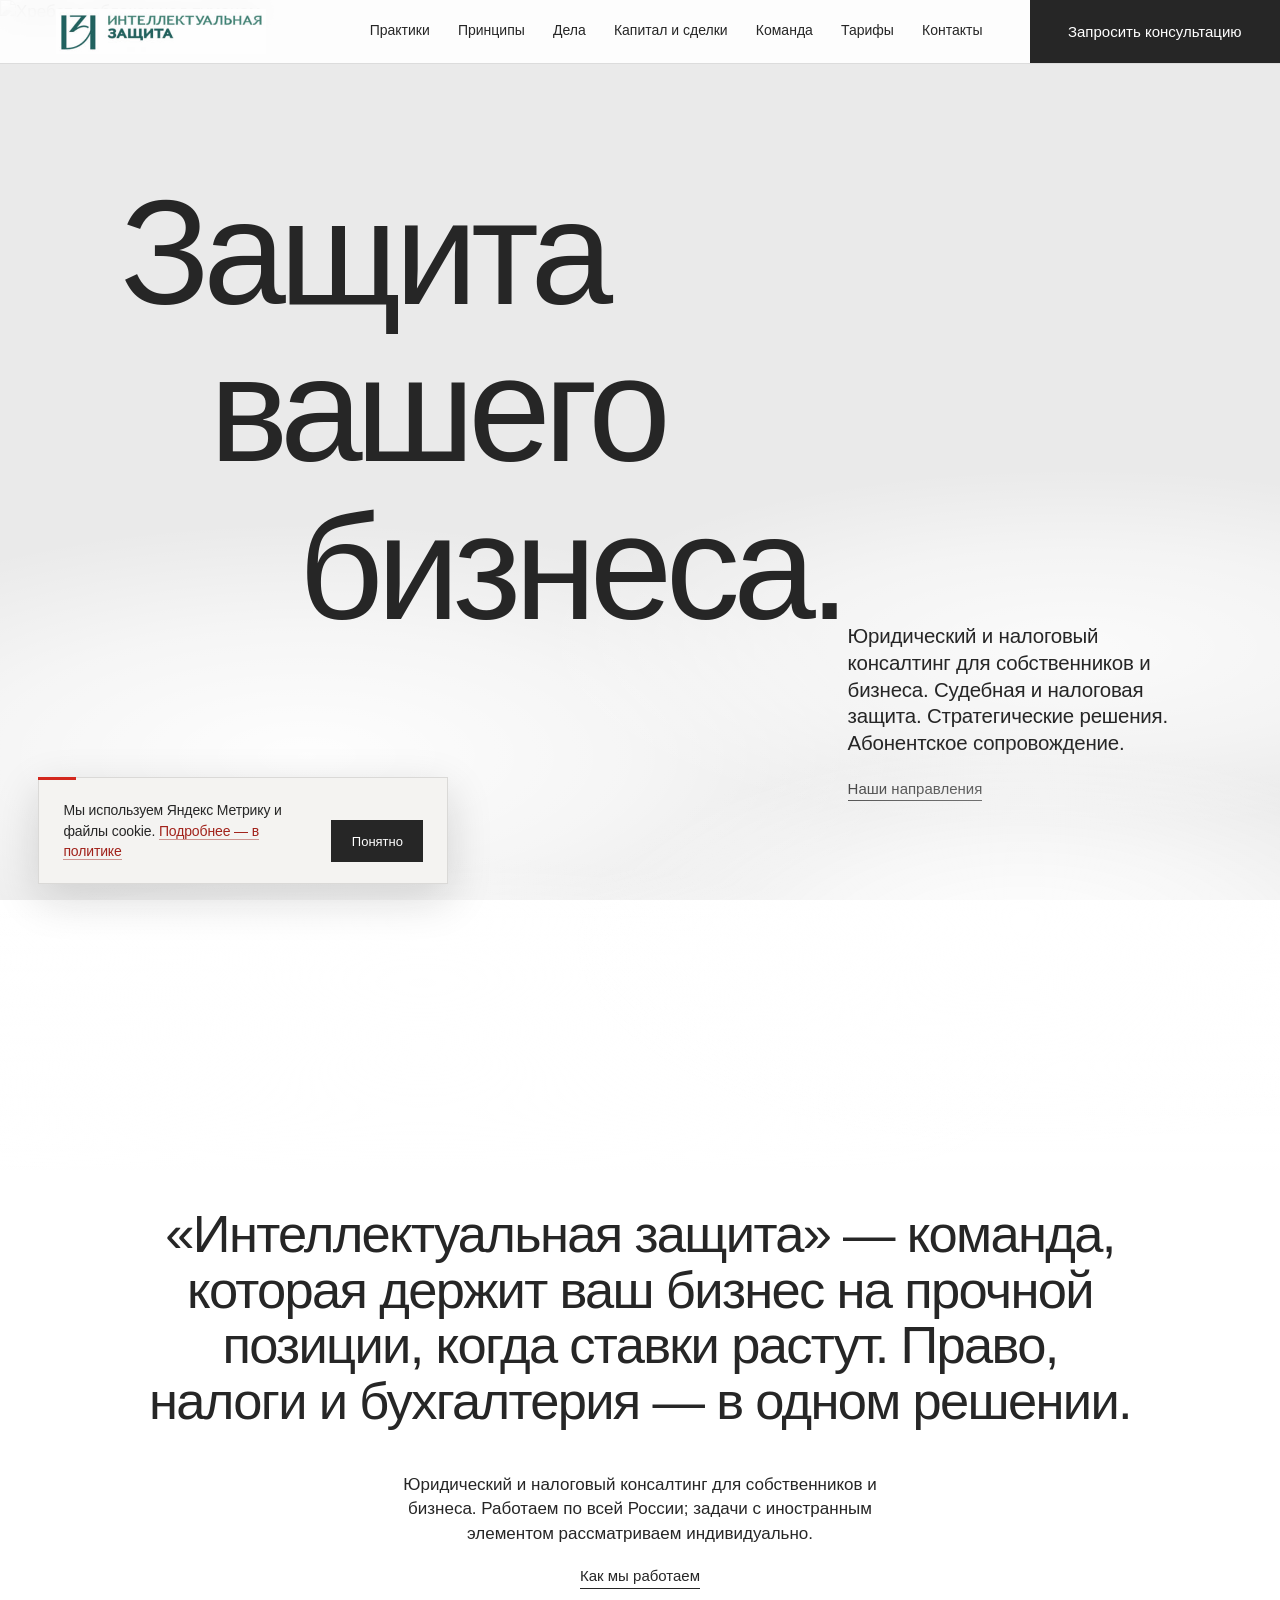
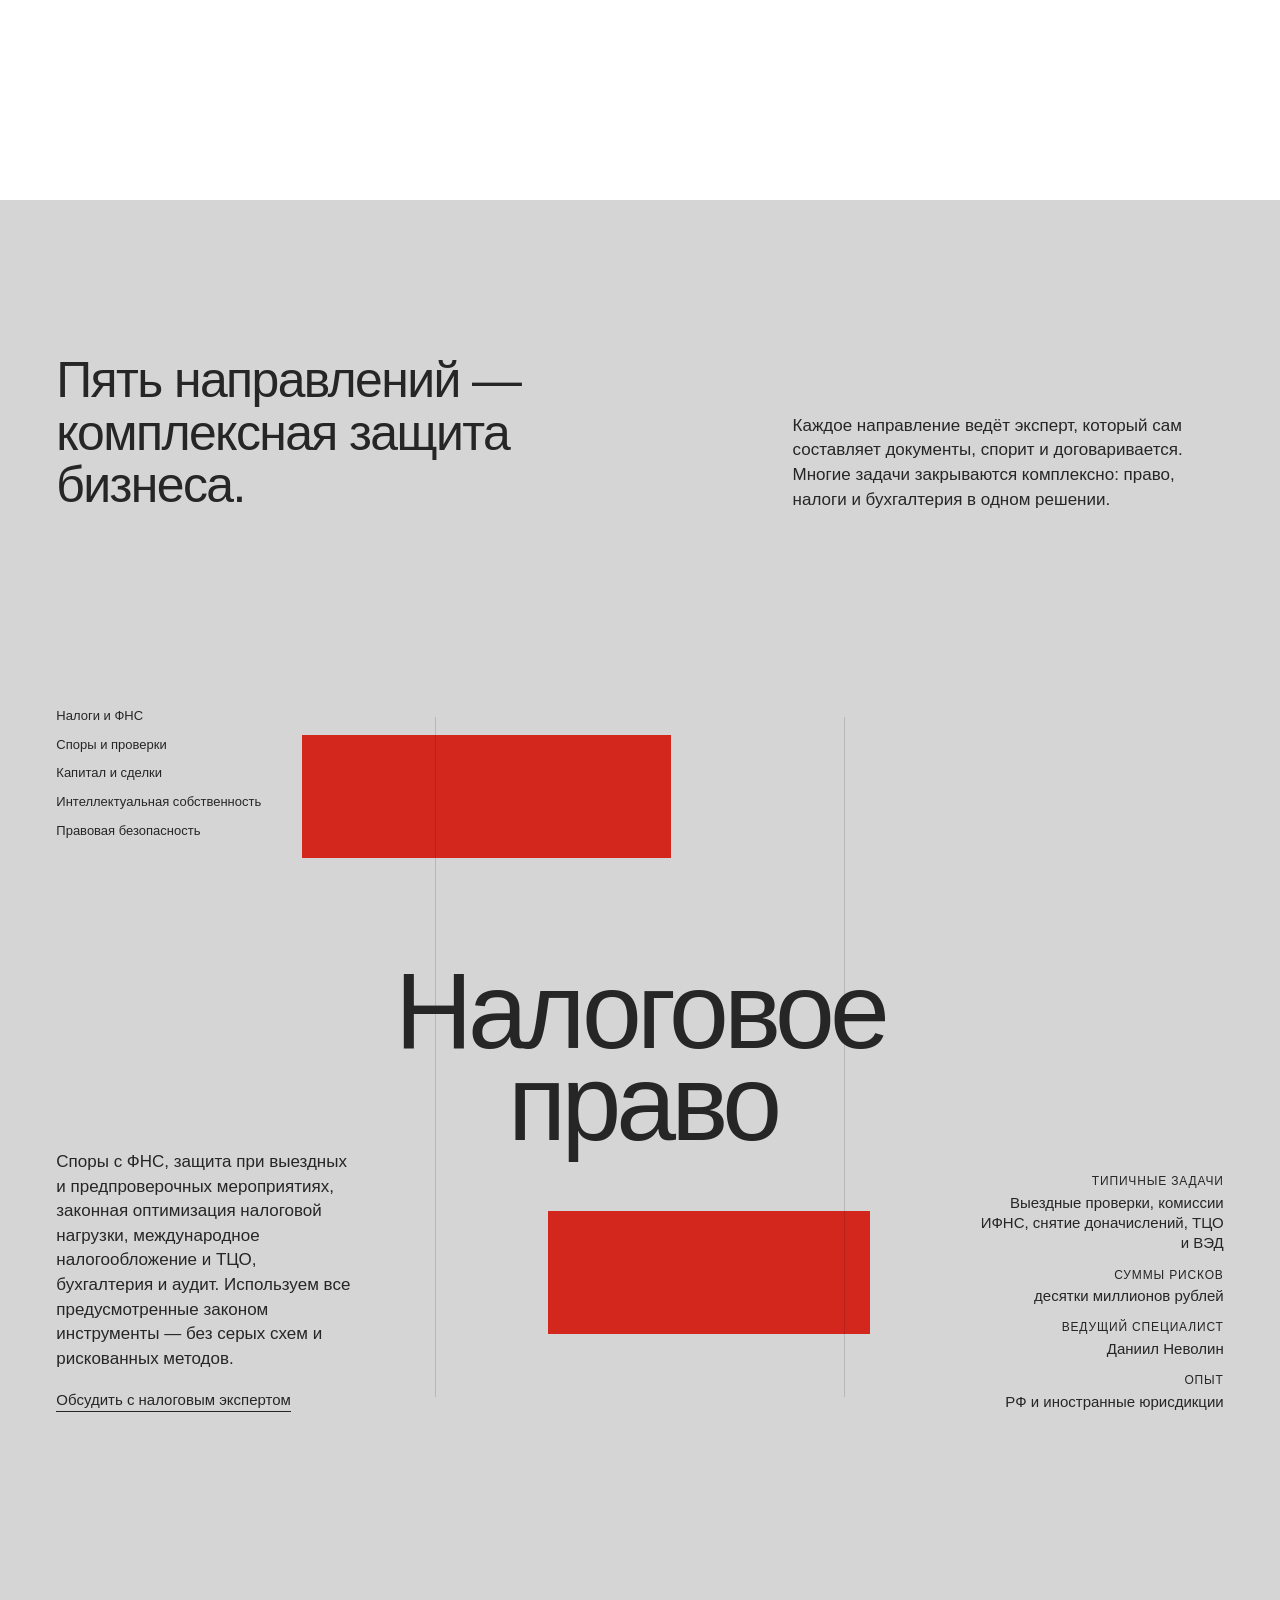
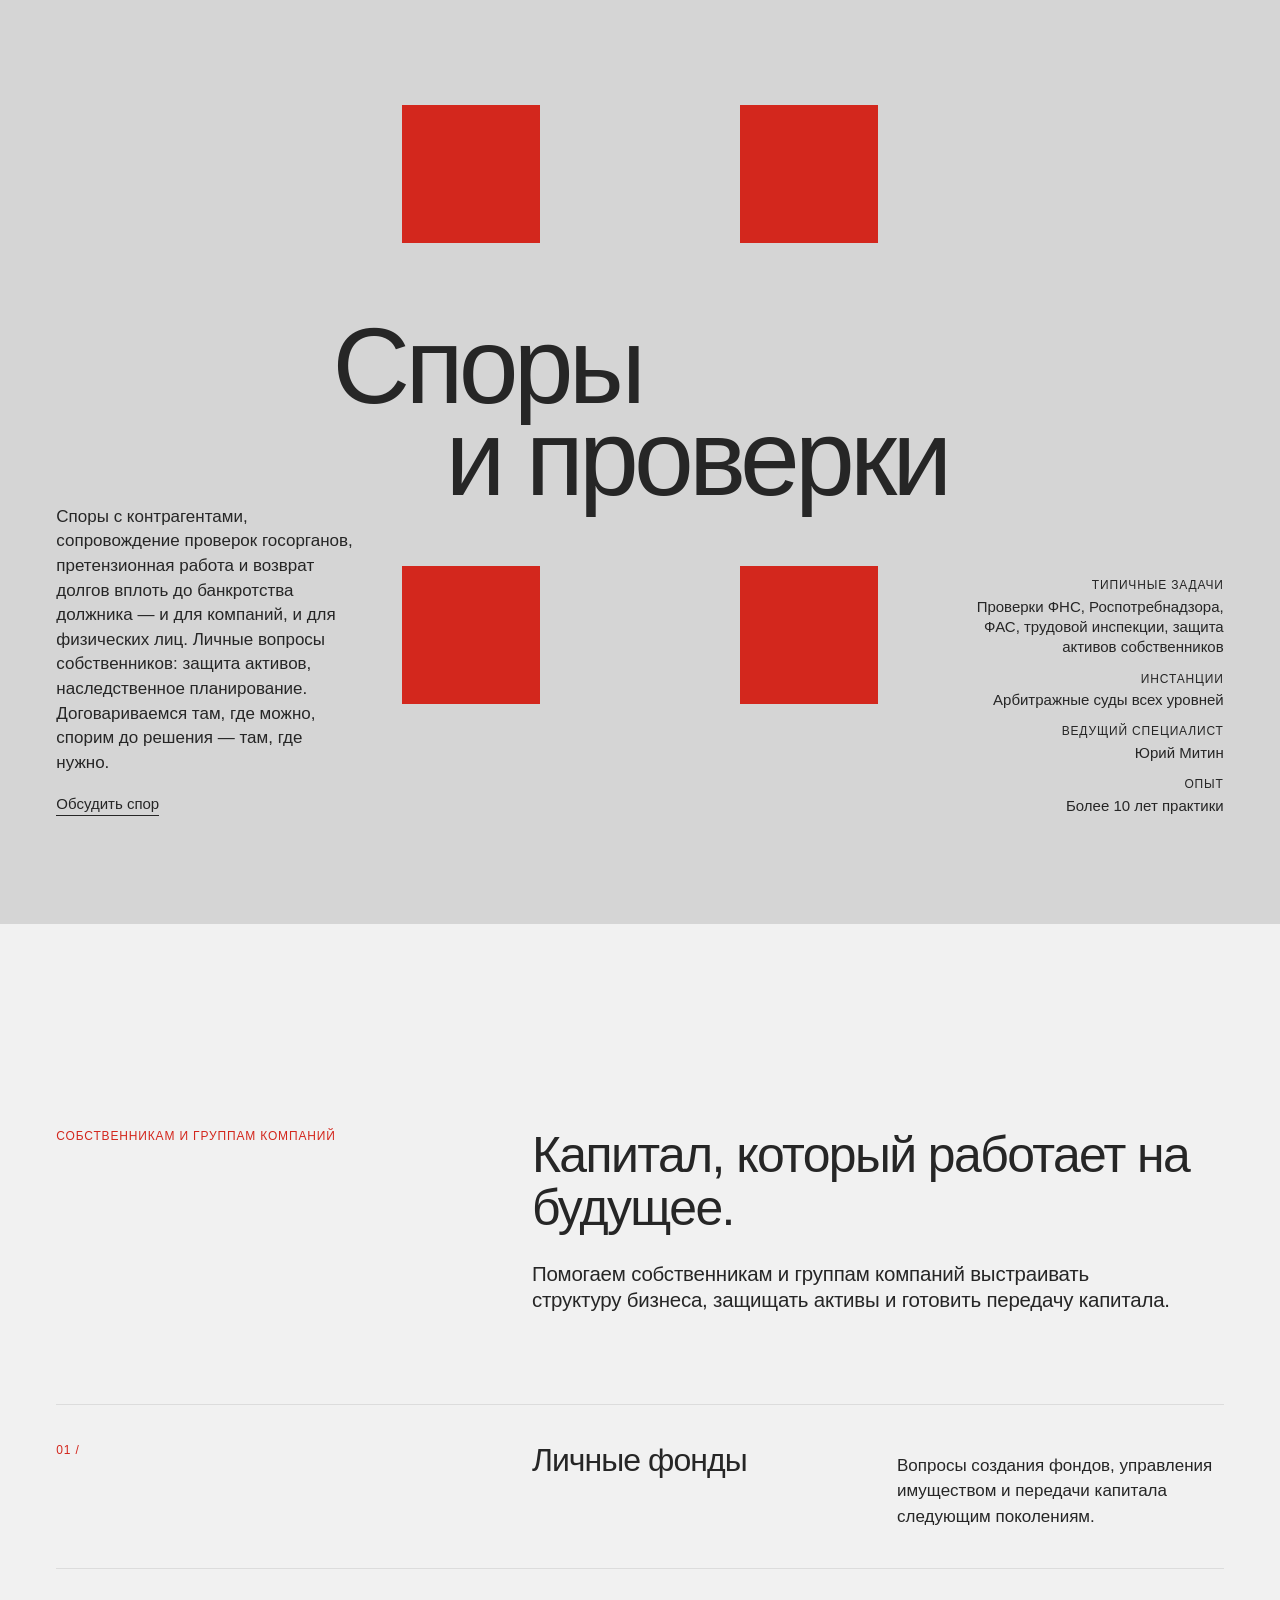
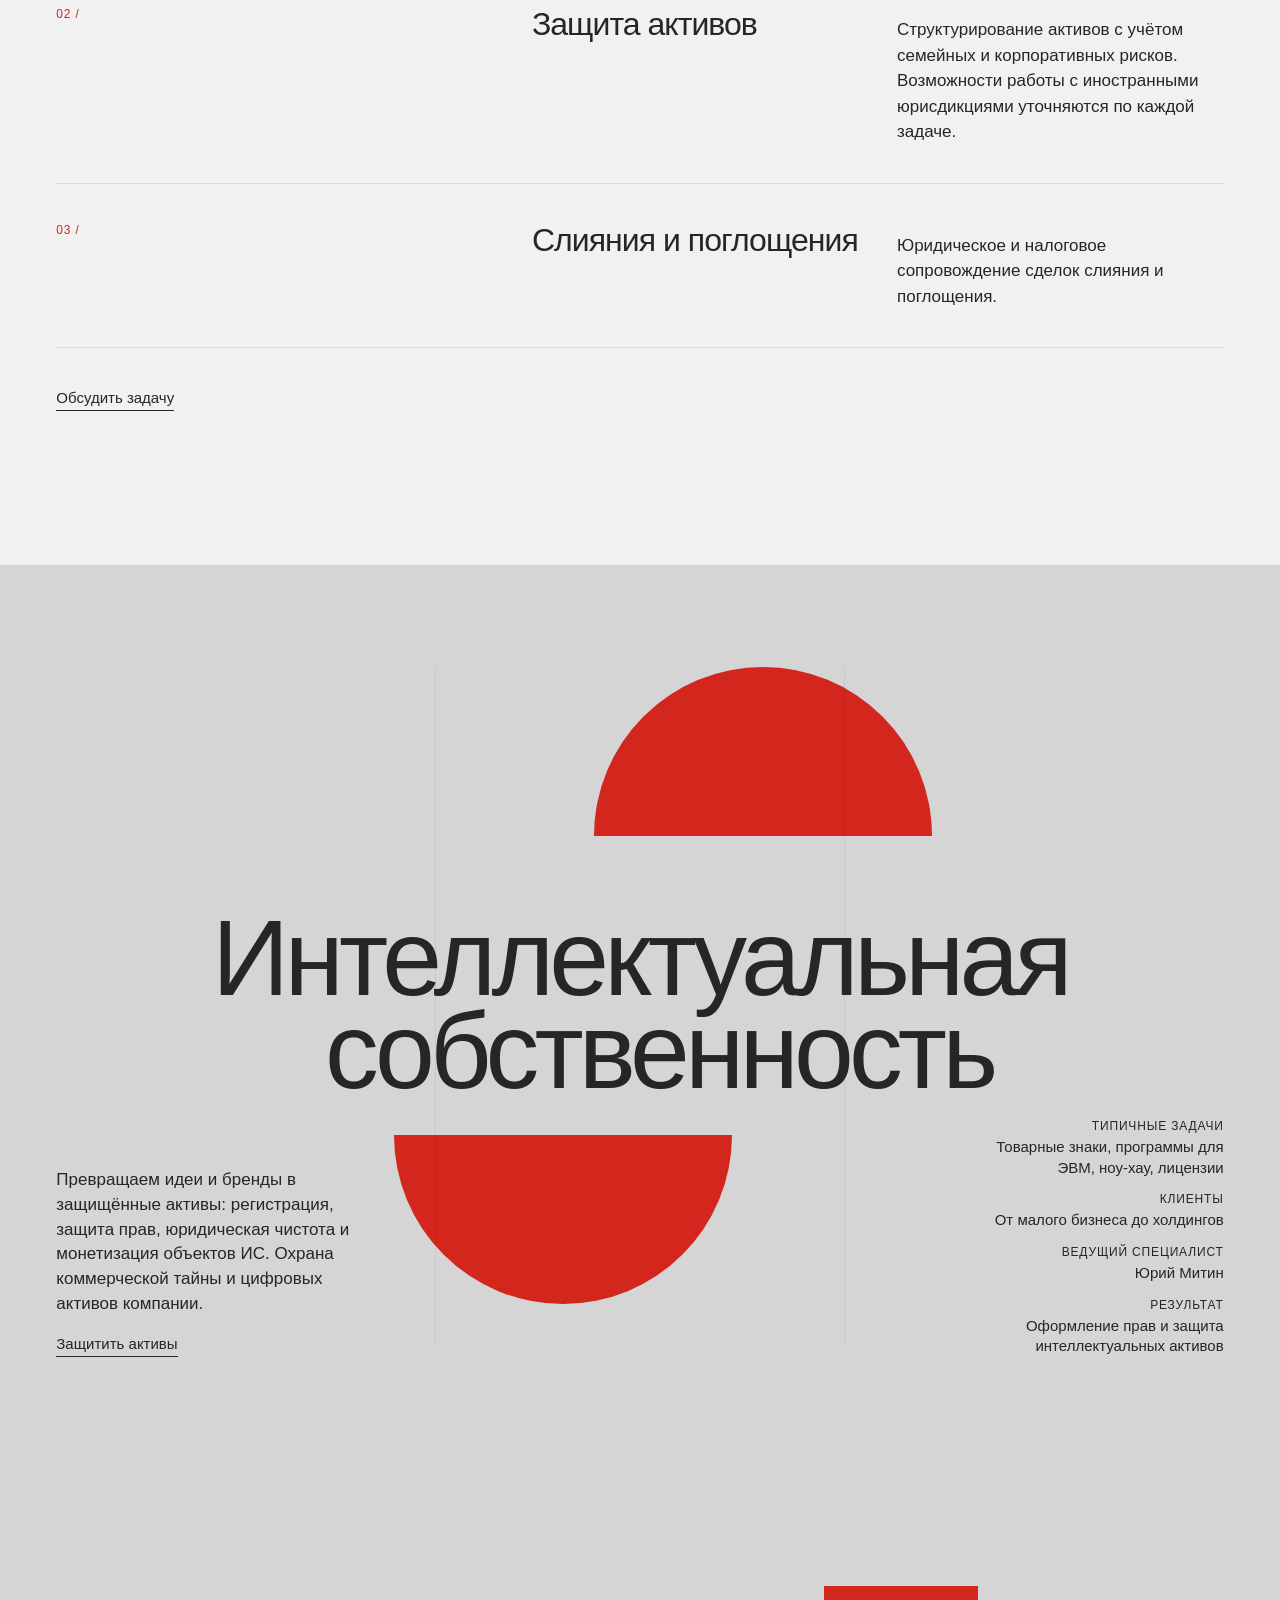
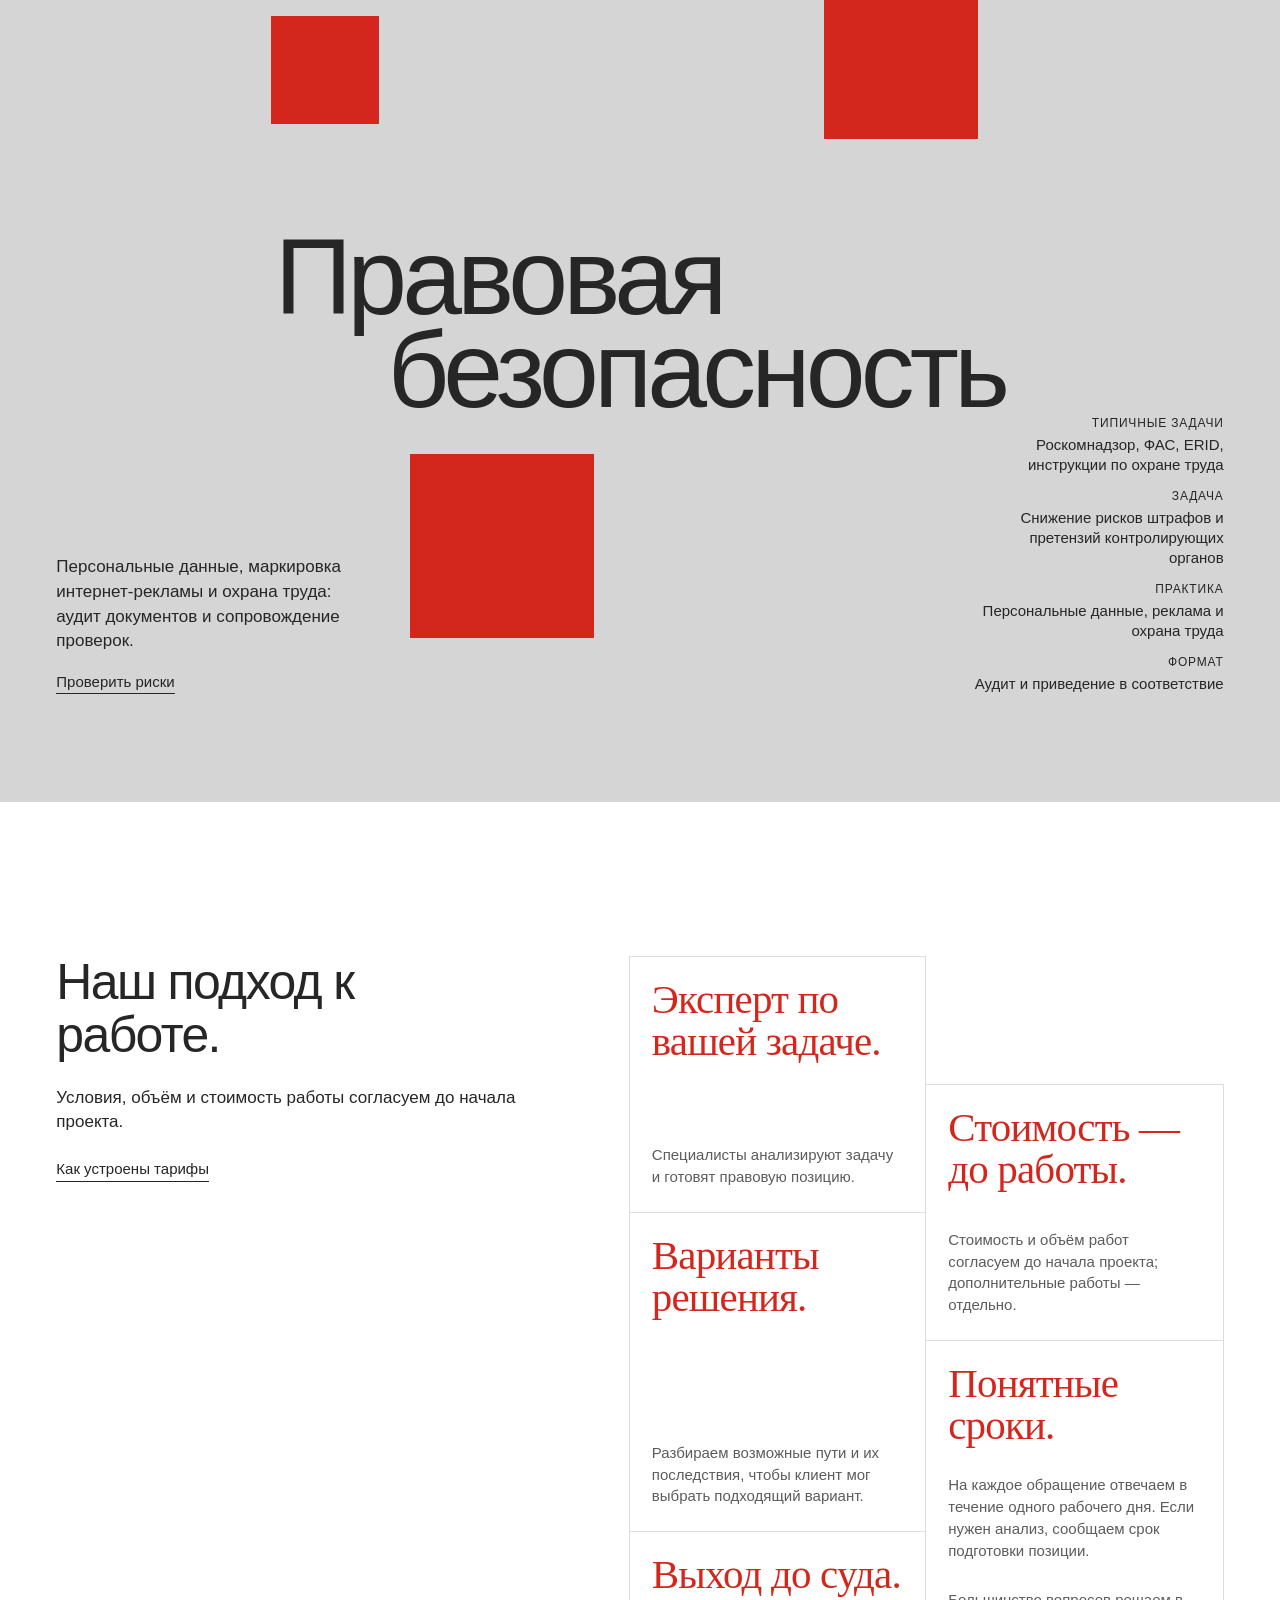
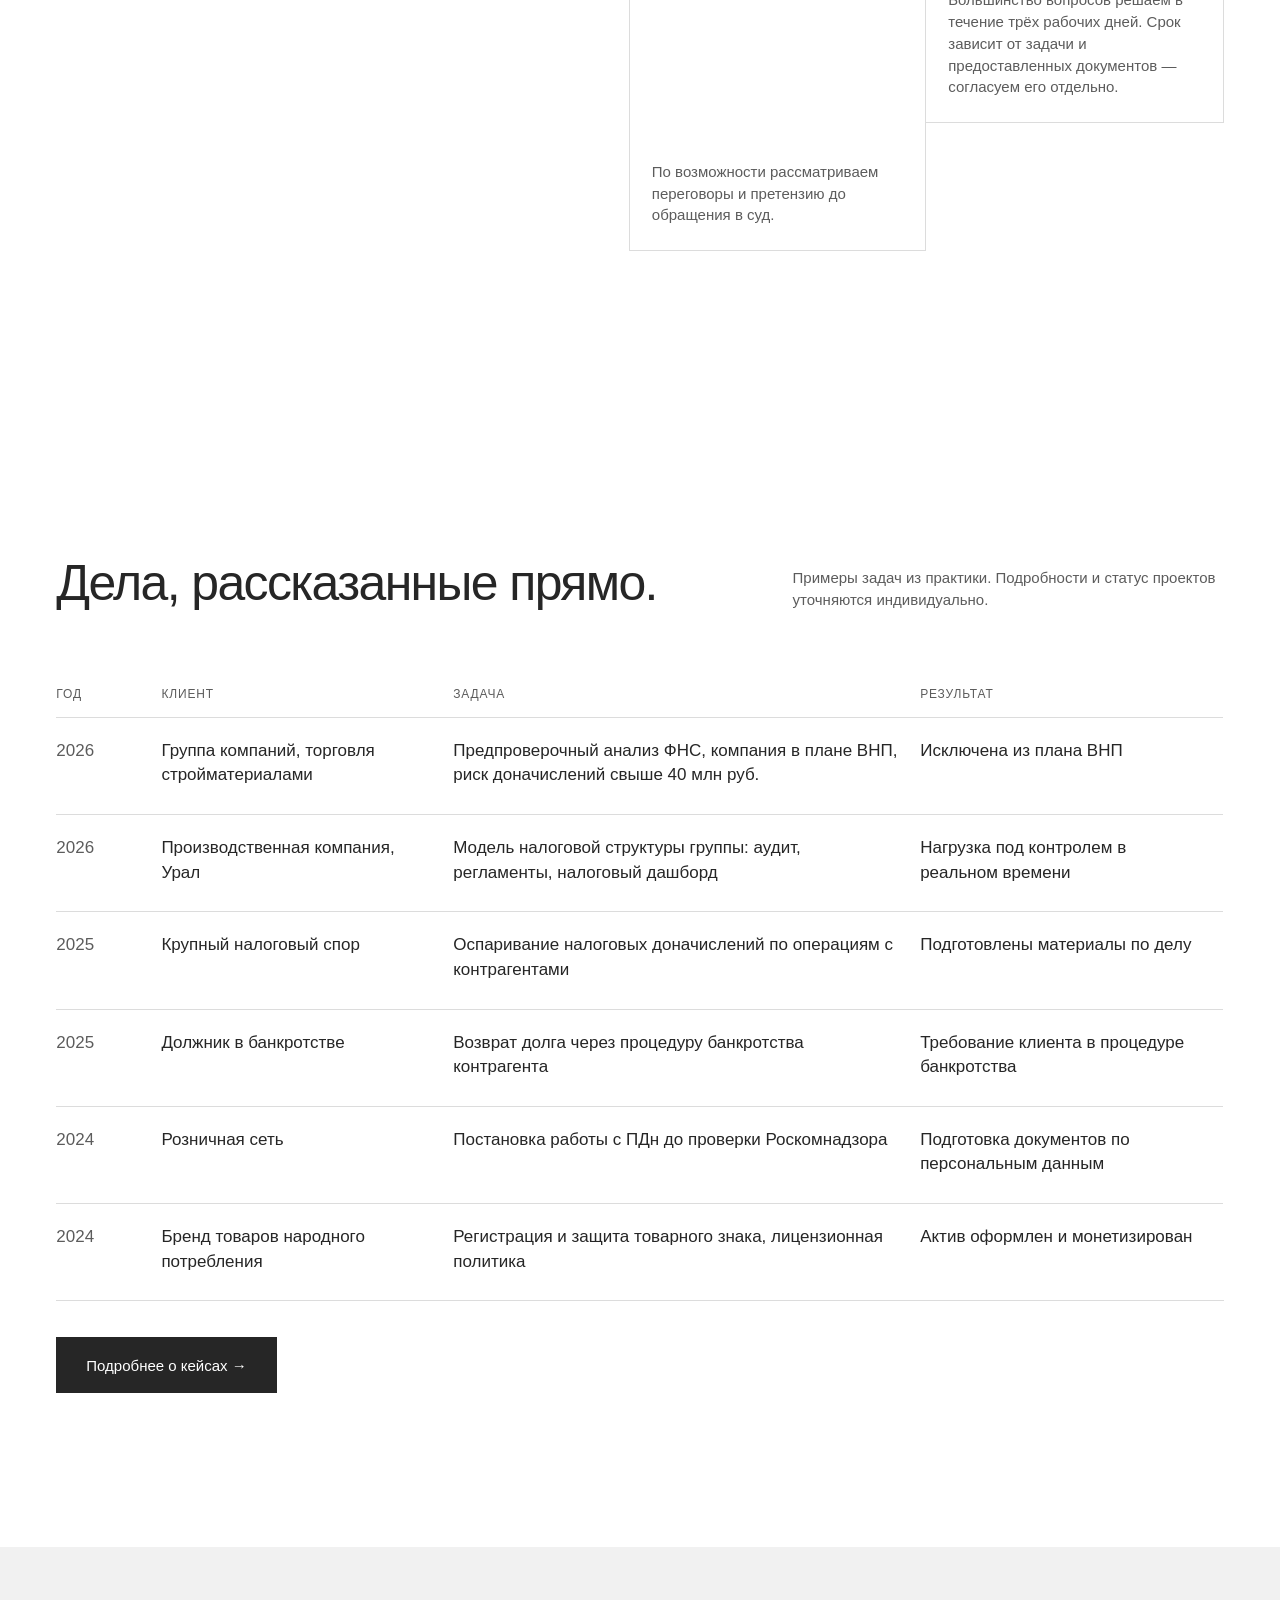
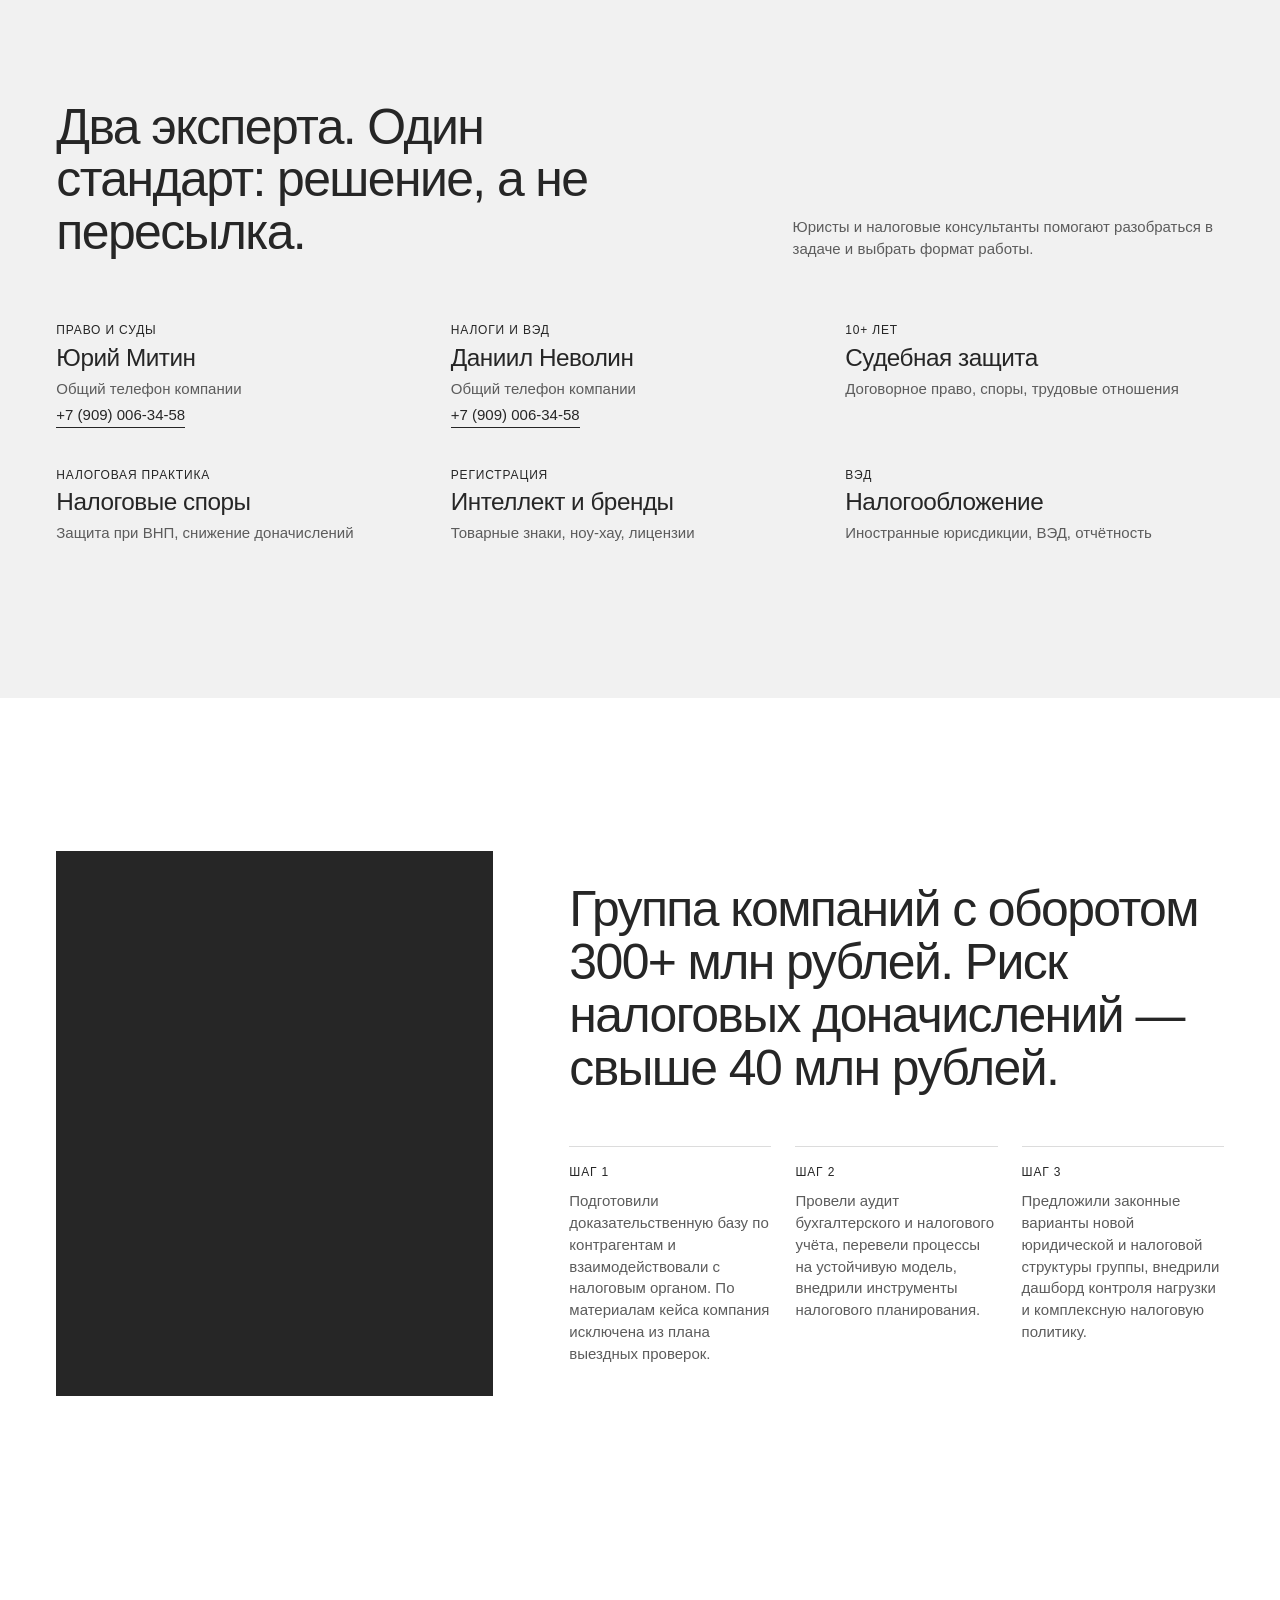
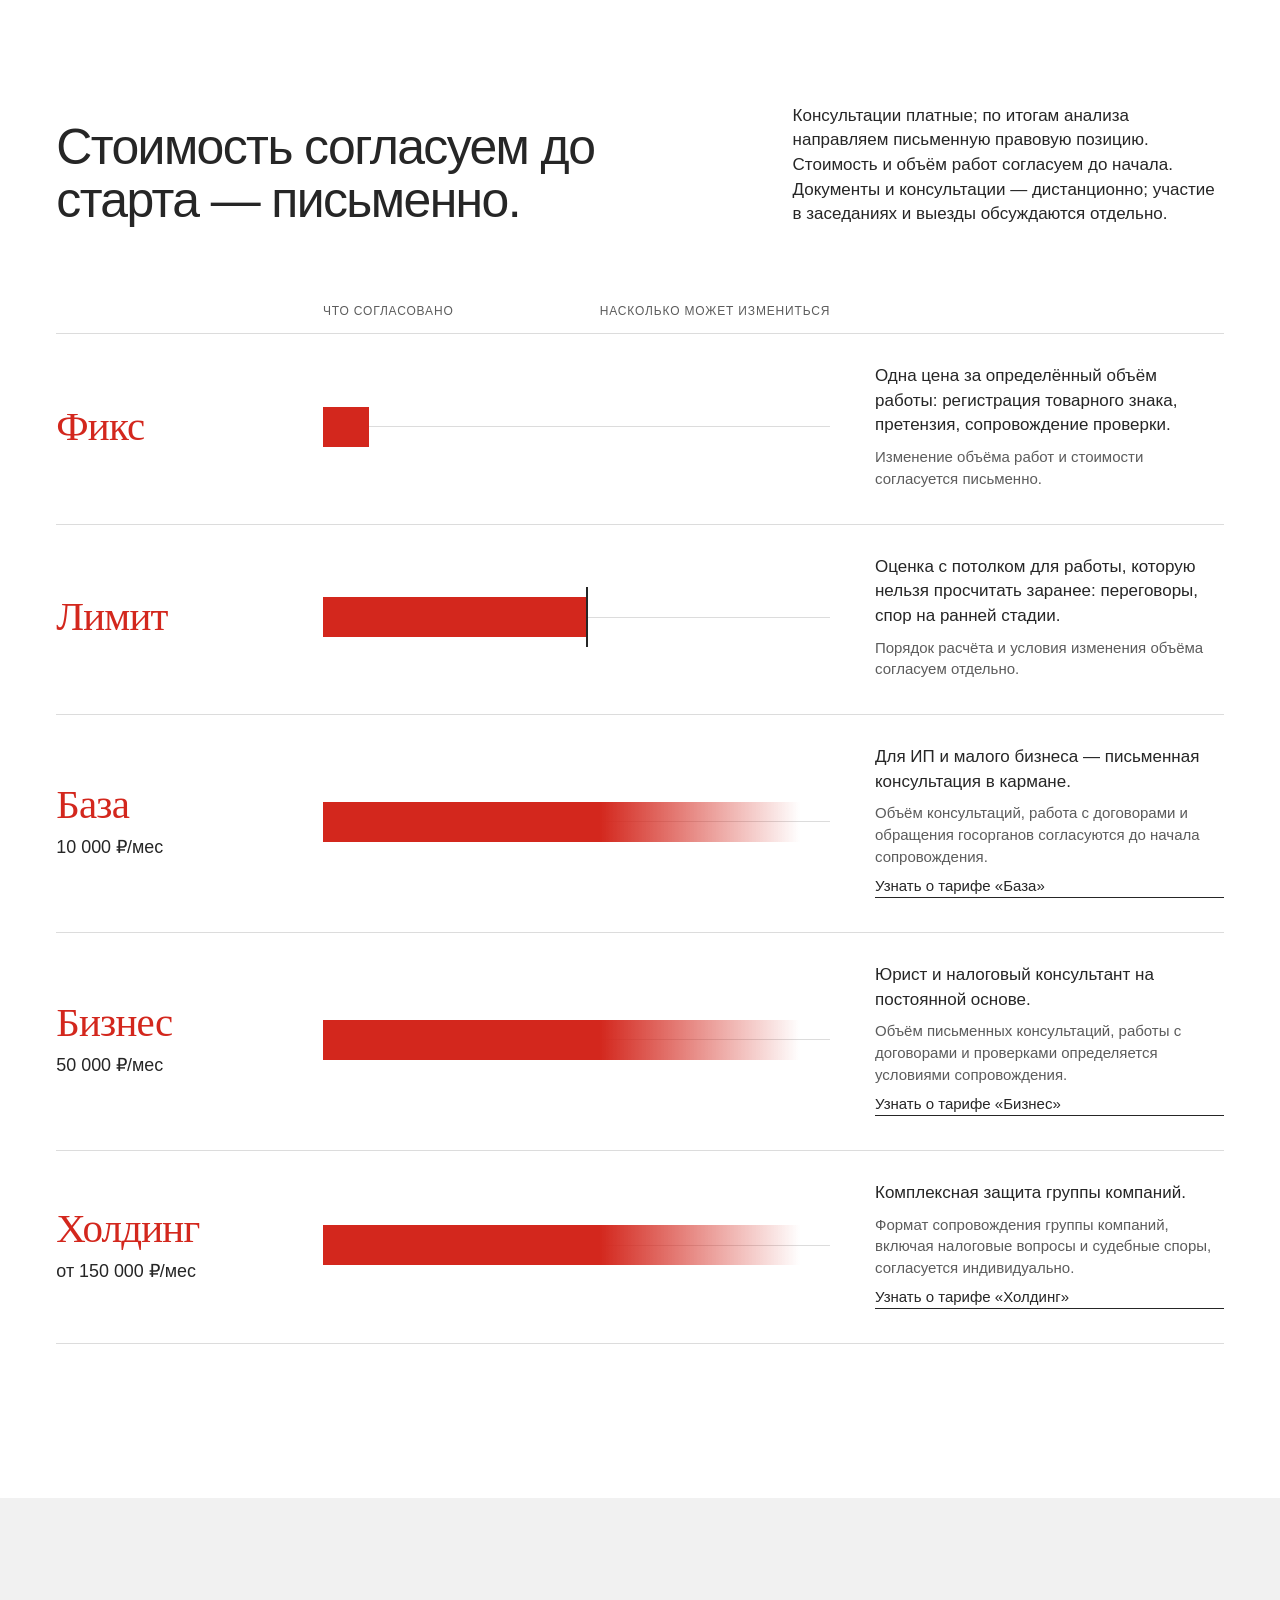
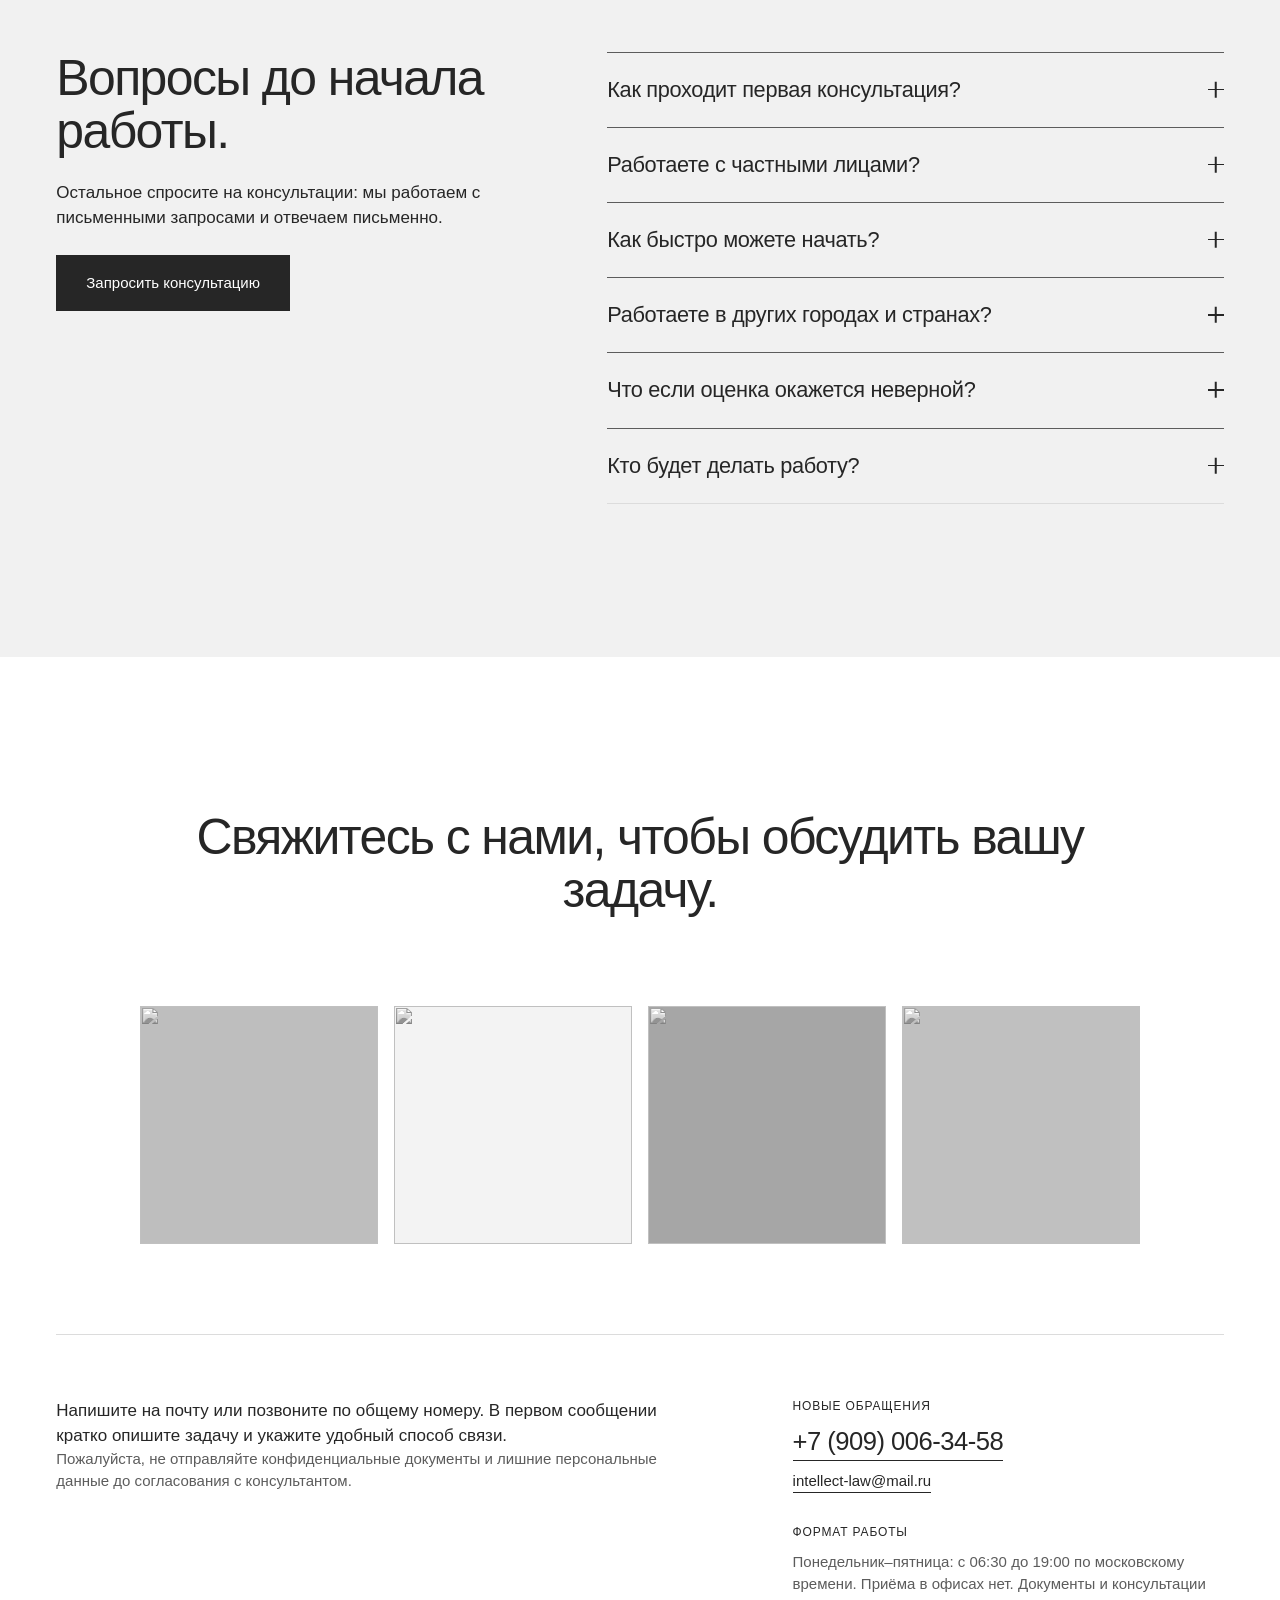
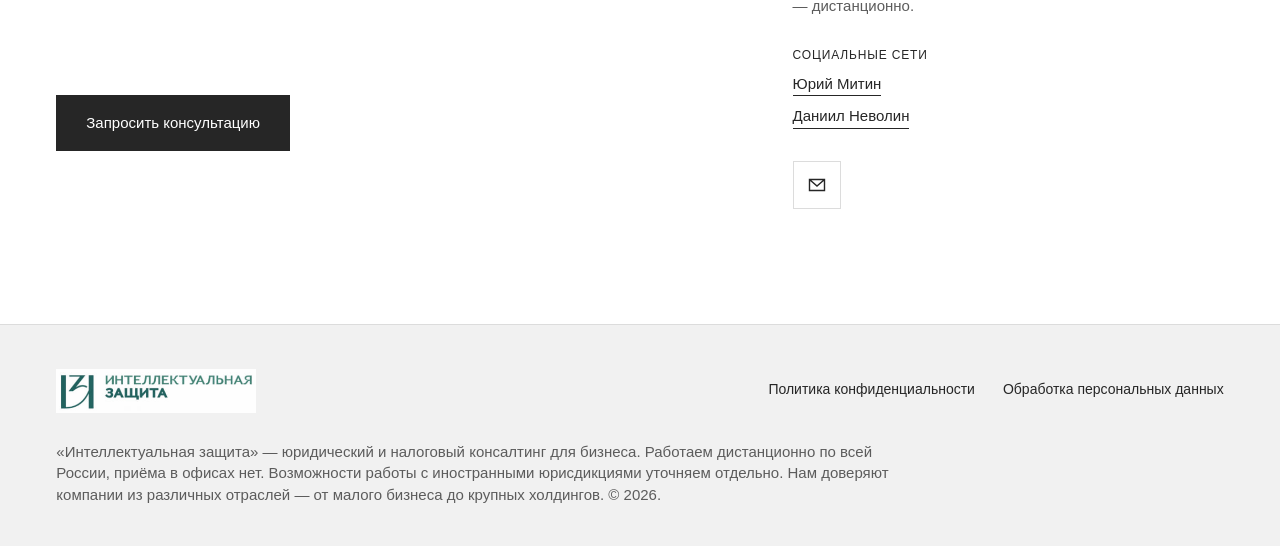
==== commit 077bc68e: "Improve tariff price typography" ====
--- a/index.html
+++ b/index.html
@@ -424,6 +424,8 @@
   #fees [data-reach="cap"] .mode__bar { width: 52%; }
   #fees [data-reach="cap"] .mode__stop { position: absolute; top: -10px; bottom: -10px; left: 52%; width: 2px; margin-left: -1px; background: var(--color-2); transform-origin: 50% 100%; }
   #fees [data-reach="estimate"] .mode__bar { width: 94%; background: linear-gradient(to right, var(--color-4) 58%, transparent); }
+  #fees .mode__name, #fees .mode__price { display: block; }
+  #fees .mode__price { margin-top: 10px; font-family: var(--font-1); font-size: clamp(16px, 1.4vw, 20px); font-weight: 500; line-height: 1.25; letter-spacing: 0; color: var(--color-2); white-space: nowrap; }
   #fees .mode__text { display: grid; gap: 8px; }
   @media (max-width: 760px) {
     #fees .fees__head { grid-template-columns: minmax(0, 1fr); }
@@ -742,17 +744,17 @@
       <div class="mode__text"><p class="m-text">Оценка с потолком для работы, которую нельзя просчитать заранее: переговоры, спор на ранней стадии.</p><p class="m-text-7">Порядок расчёта и условия изменения объёма согласуем отдельно.</p></div>
     </li>
   <li class="mode" data-reach="estimate">
-      <h3 class="m-text-5">База — 10 000 ₽/мес</h3>
+      <h3 class="m-text-5"><span class="mode__name">База</span><span class="mode__price">10&nbsp;000 ₽/мес</span></h3>
       <div class="mode__track" aria-hidden="true"><span class="mode__bar"></span></div>
       <div class="mode__text"><p class="m-text">Для ИП и малого бизнеса — письменная консультация в кармане.</p><p class="m-text-7">Объём консультаций, работа с договорами и обращения госорганов согласуются до начала сопровождения.</p><a class="m-link" href="mailto:intellect-law@mail.ru?subject=%D0%97%D0%B0%D0%BF%D1%80%D0%BE%D1%81%20%D1%82%D0%B0%D1%80%D0%B8%D1%84%D0%B0%20%D0%91%D0%B0%D0%B7%D0%B0">Узнать о тарифе «База»</a></div>
     </li>
     <li class="mode" data-reach="estimate">
-      <h3 class="m-text-5">Бизнес — 50 000 ₽/мес</h3>
+      <h3 class="m-text-5"><span class="mode__name">Бизнес</span><span class="mode__price">50&nbsp;000 ₽/мес</span></h3>
       <div class="mode__track" aria-hidden="true"><span class="mode__bar"></span><span class="mode__stop"></span></div>
       <div class="mode__text"><p class="m-text">Юрист и налоговый консультант на постоянной основе.</p><p class="m-text-7">Объём письменных консультаций, работы с договорами и проверками определяется условиями сопровождения.</p><a class="m-link" href="mailto:intellect-law@mail.ru?subject=%D0%97%D0%B0%D0%BF%D1%80%D0%BE%D1%81%20%D1%82%D0%B0%D1%80%D0%B8%D1%84%D0%B0%20%D0%91%D0%B8%D0%B7%D0%BD%D0%B5%D1%81">Узнать о тарифе «Бизнес»</a></div>
     </li>
     <li class="mode" data-reach="estimate">
-      <h3 class="m-text-5">Холдинг — от 150 000 ₽/мес</h3>
+      <h3 class="m-text-5"><span class="mode__name">Холдинг</span><span class="mode__price">от 150&nbsp;000 ₽/мес</span></h3>
       <div class="mode__track" aria-hidden="true"><span class="mode__bar"></span></div>
       <div class="mode__text"><p class="m-text">Комплексная защита группы компаний.</p><p class="m-text-7">Формат сопровождения группы компаний, включая налоговые вопросы и судебные споры, согласуется индивидуально.</p><a class="m-link" href="mailto:intellect-law@mail.ru?subject=%D0%97%D0%B0%D0%BF%D1%80%D0%BE%D1%81%20%D1%82%D0%B0%D1%80%D0%B8%D1%84%D0%B0%20%D0%A5%D0%BE%D0%BB%D0%B4%D0%B8%D0%BD%D0%B3">Узнать о тарифе «Холдинг»</a></div>
     </li>
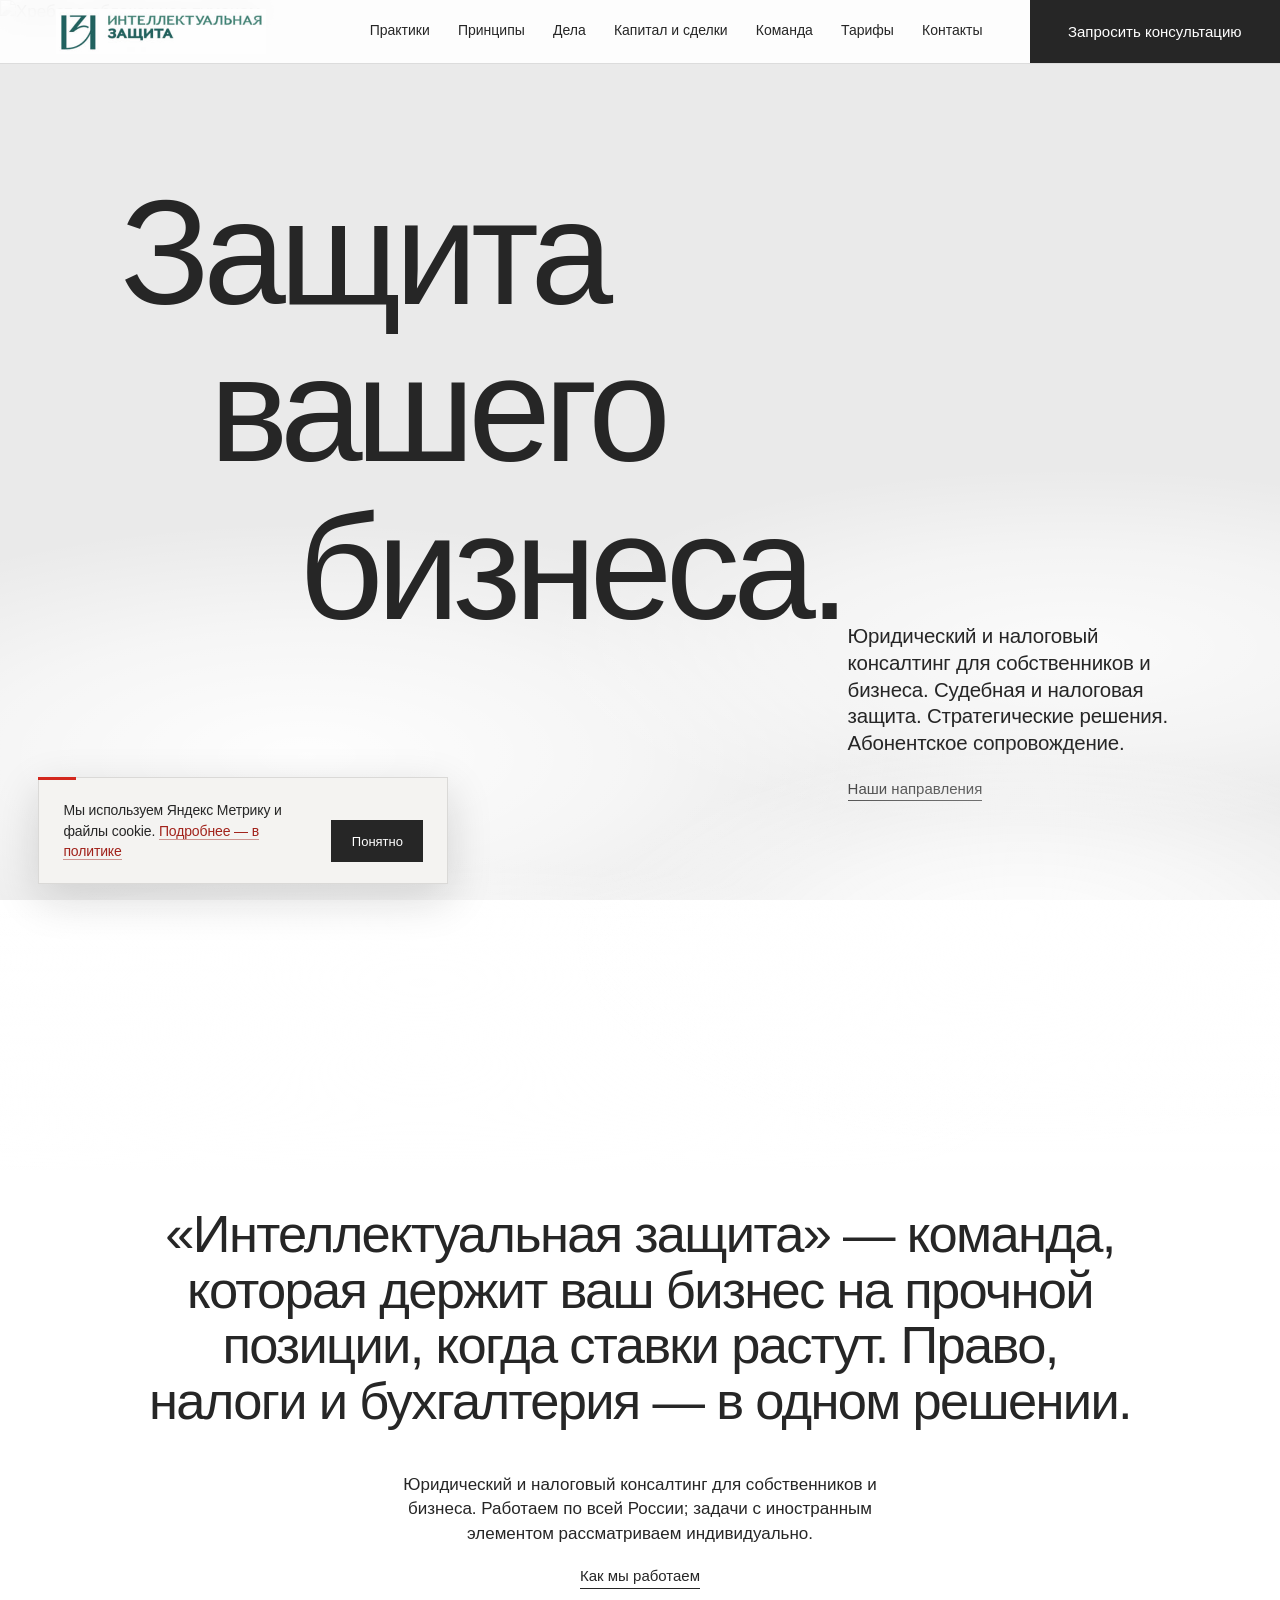
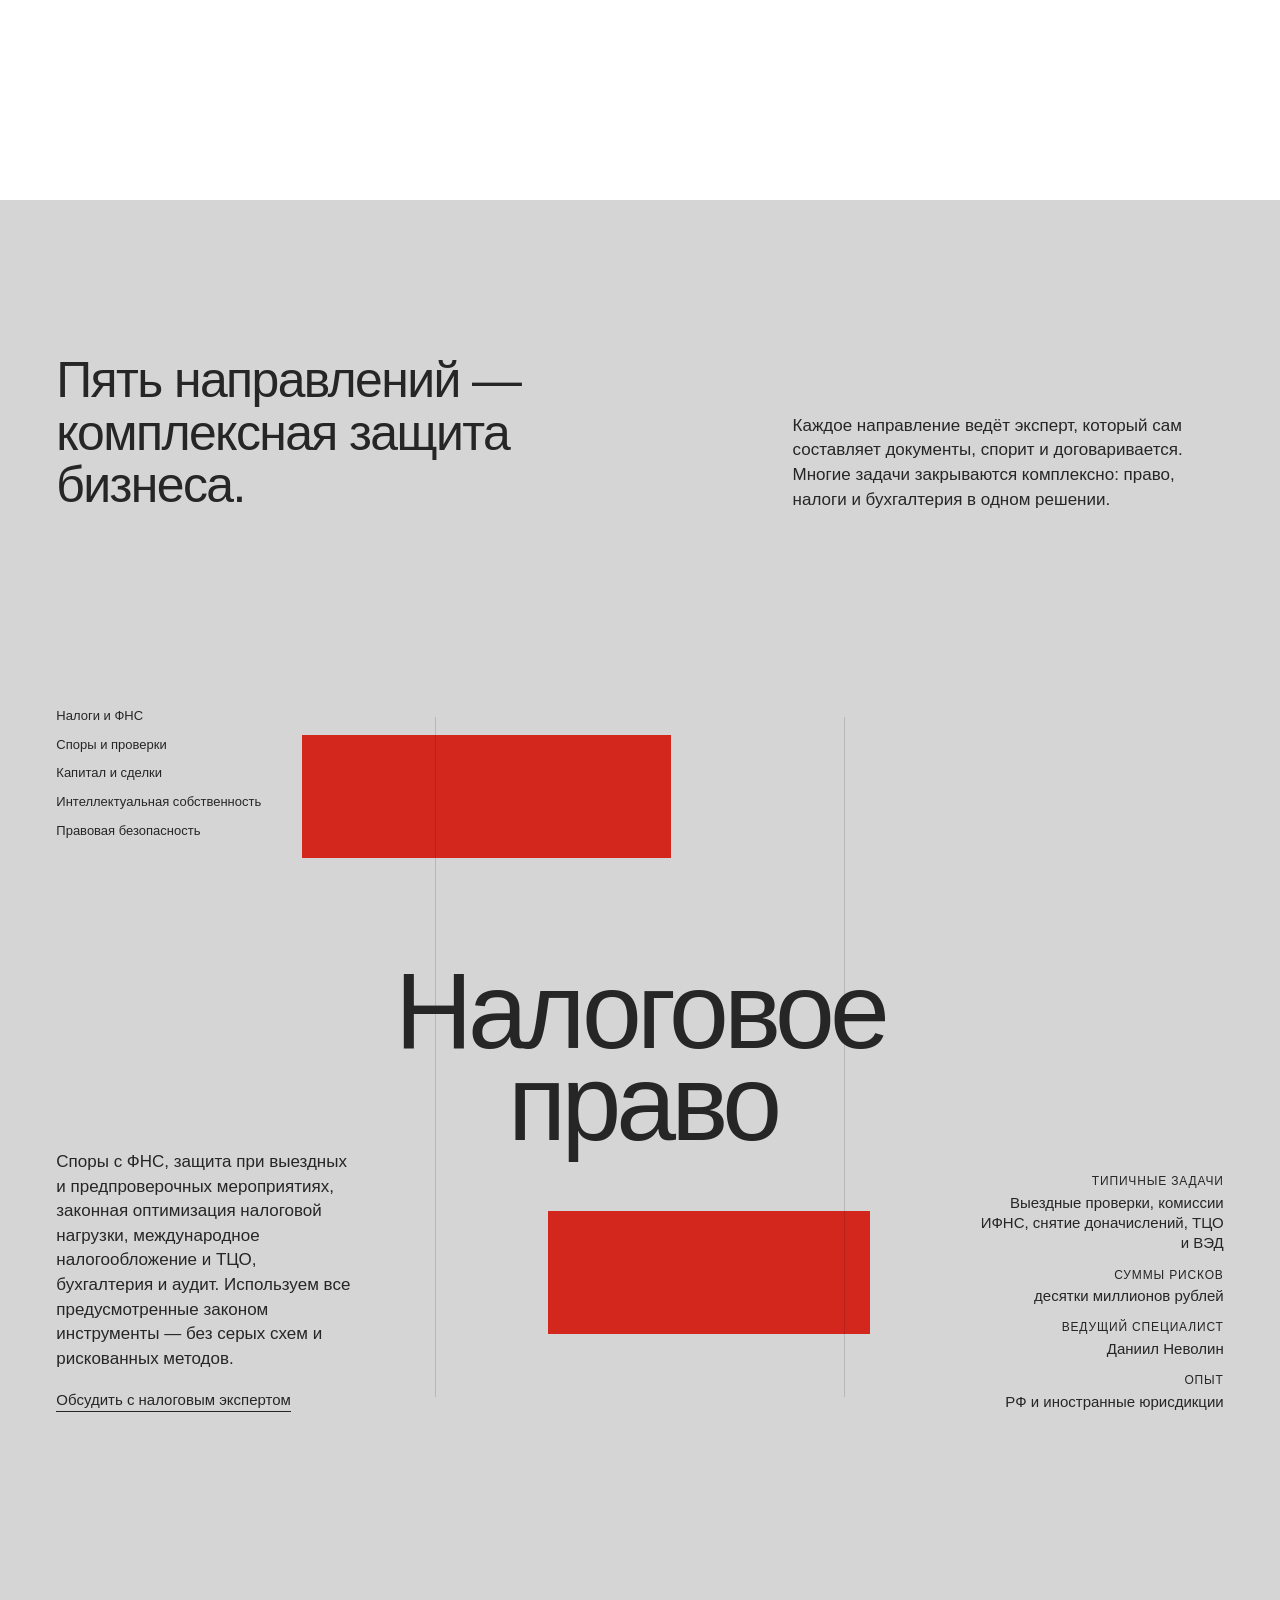
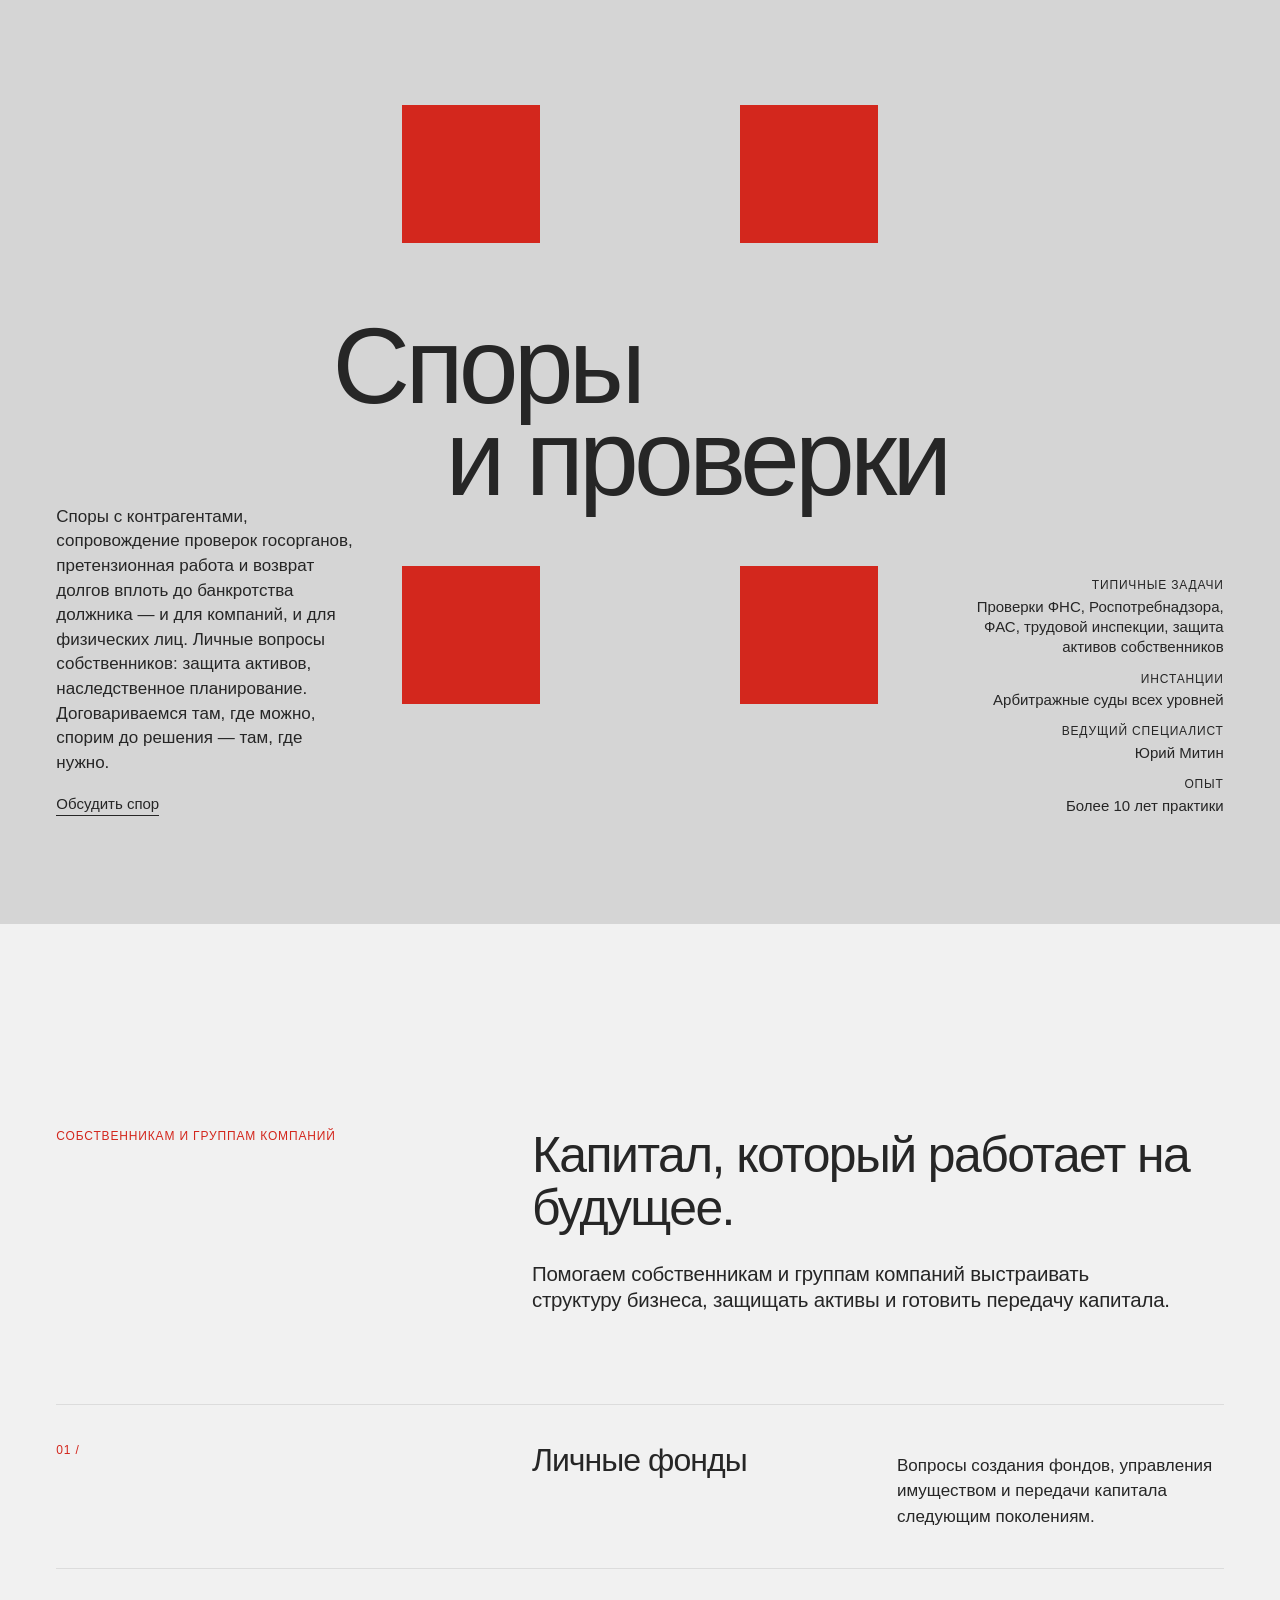
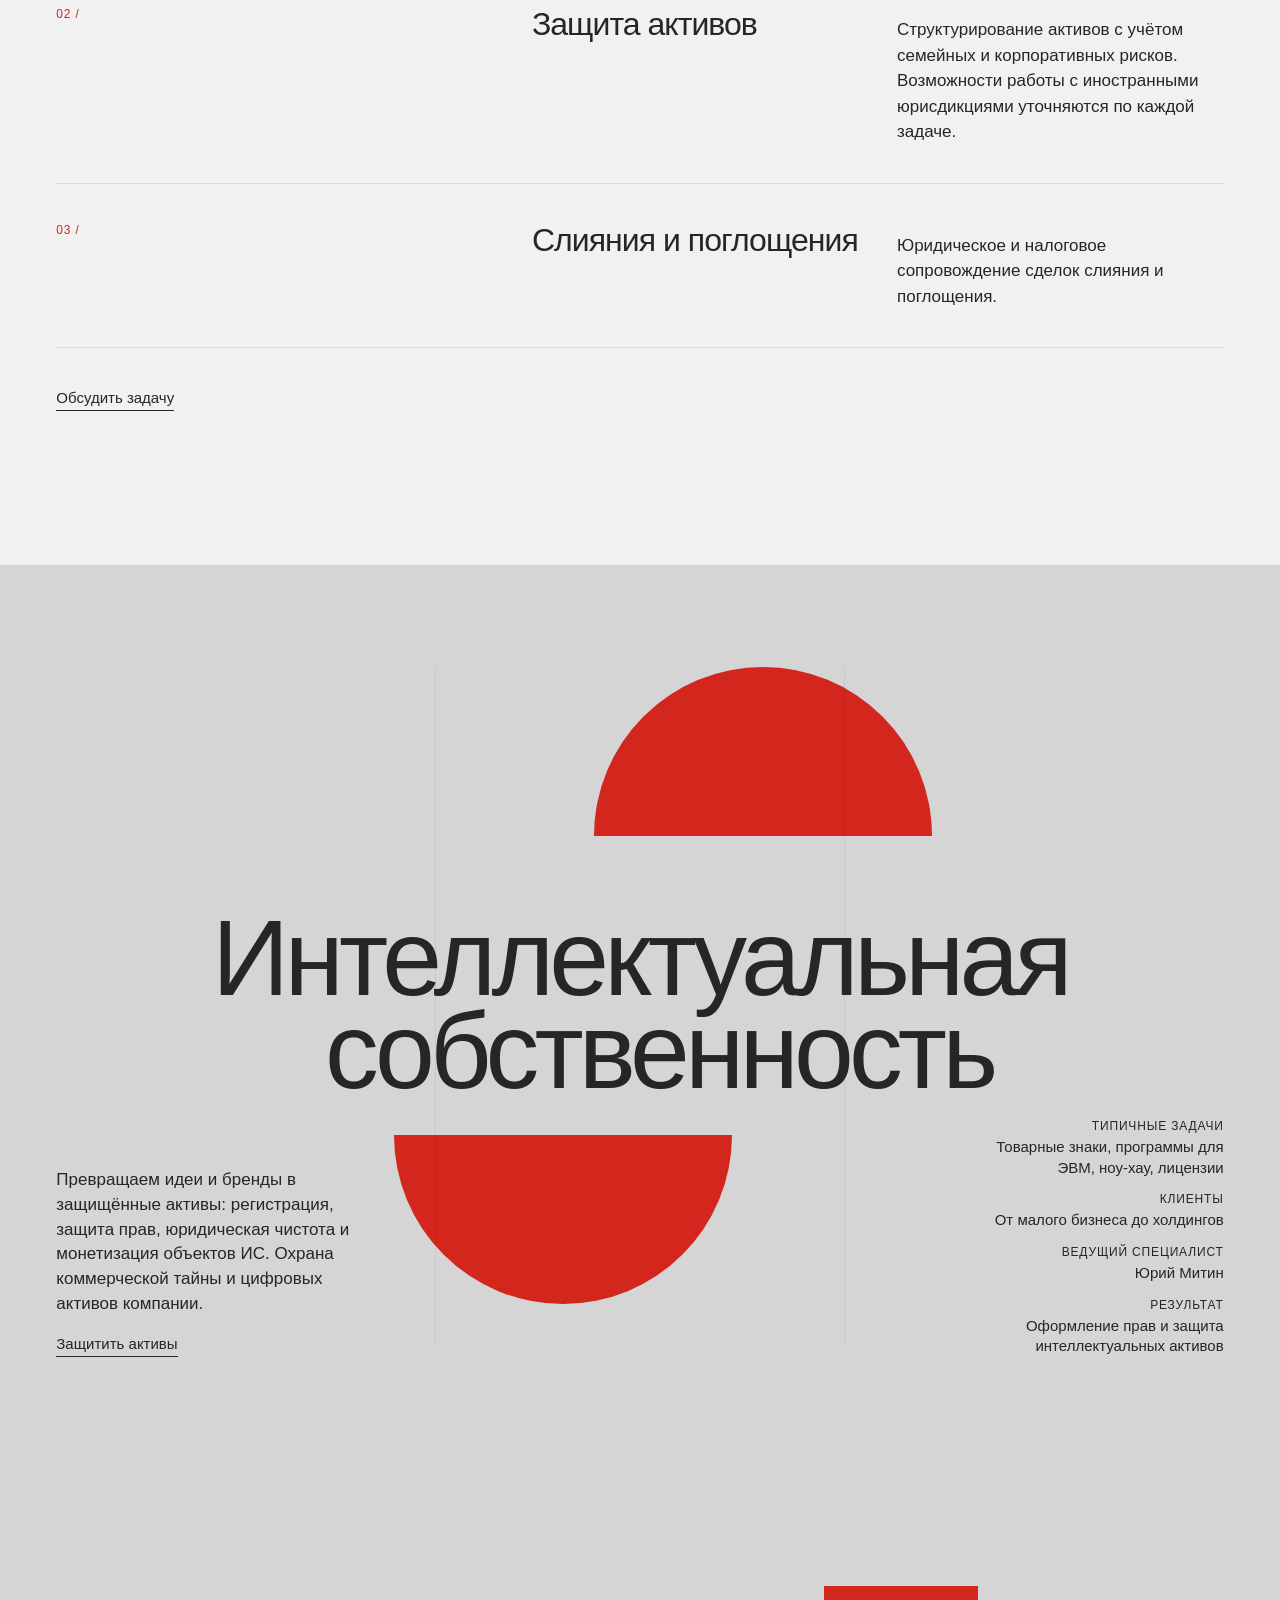
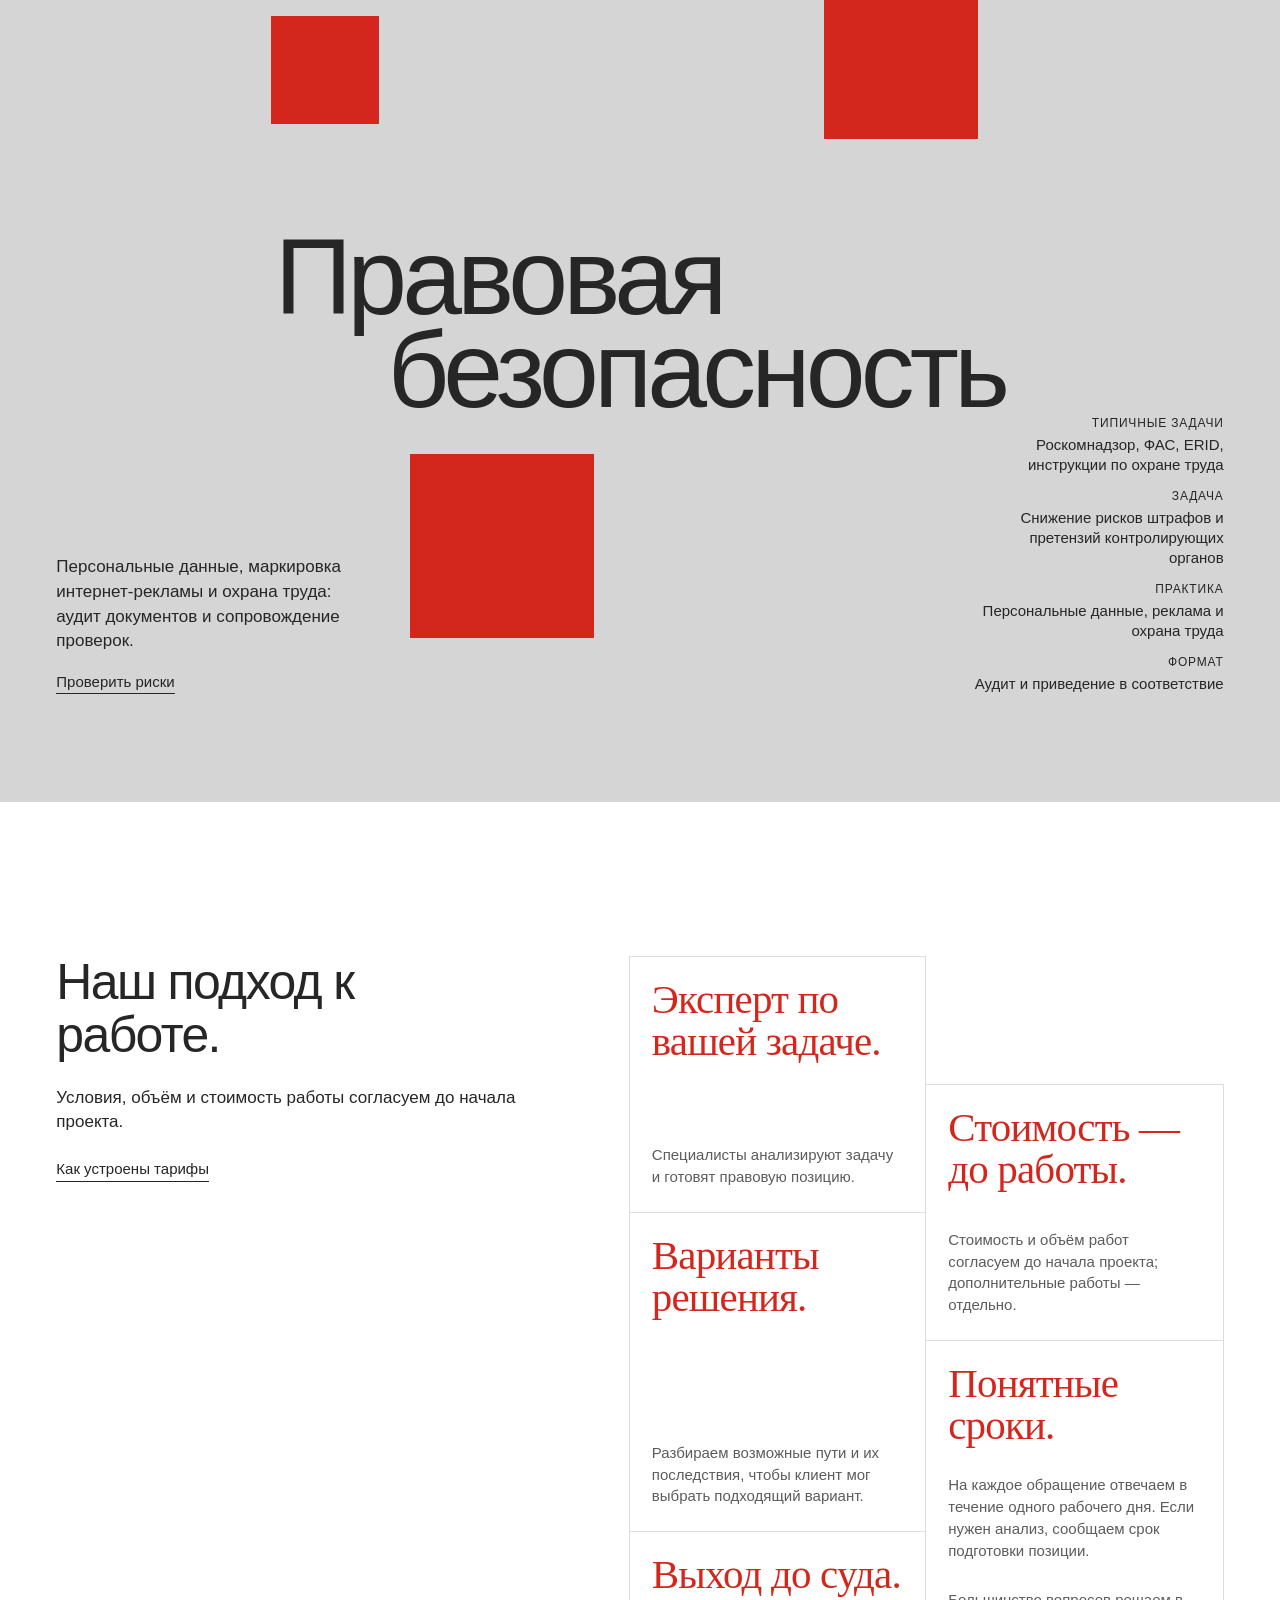
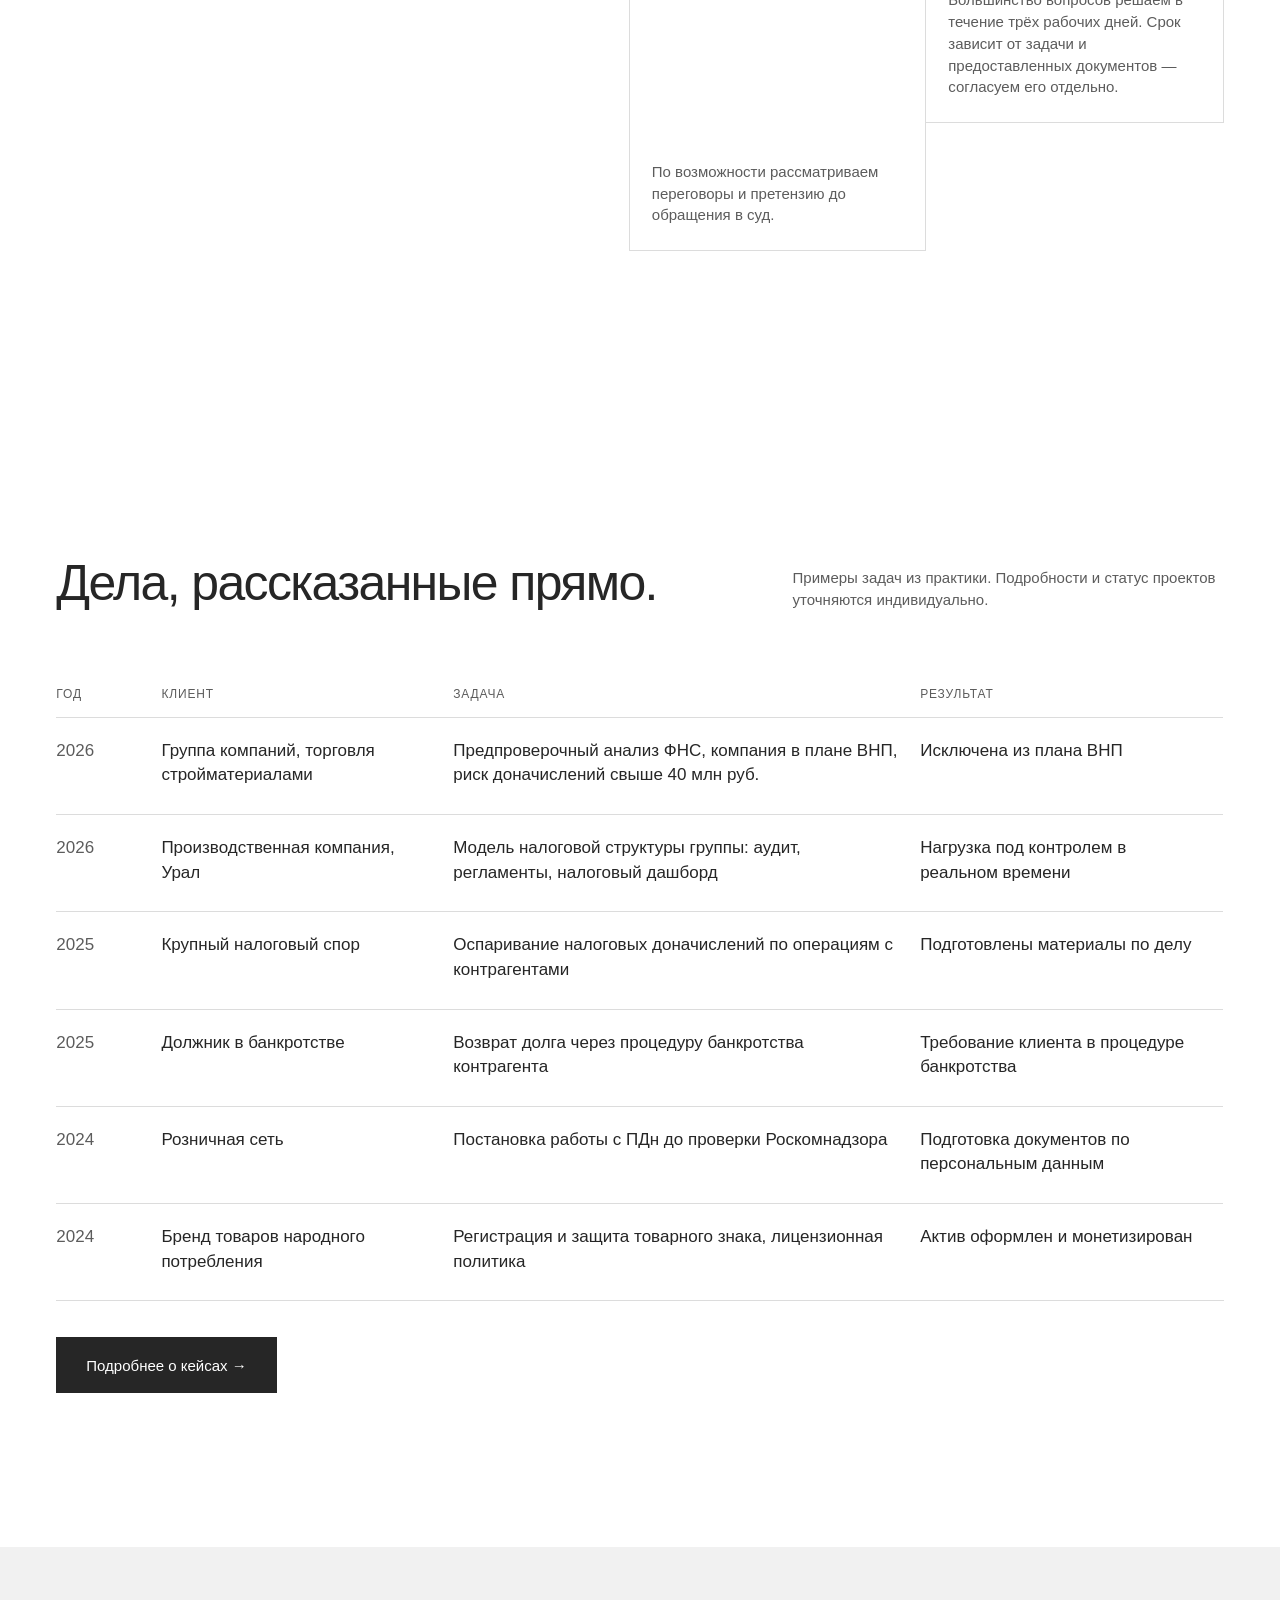
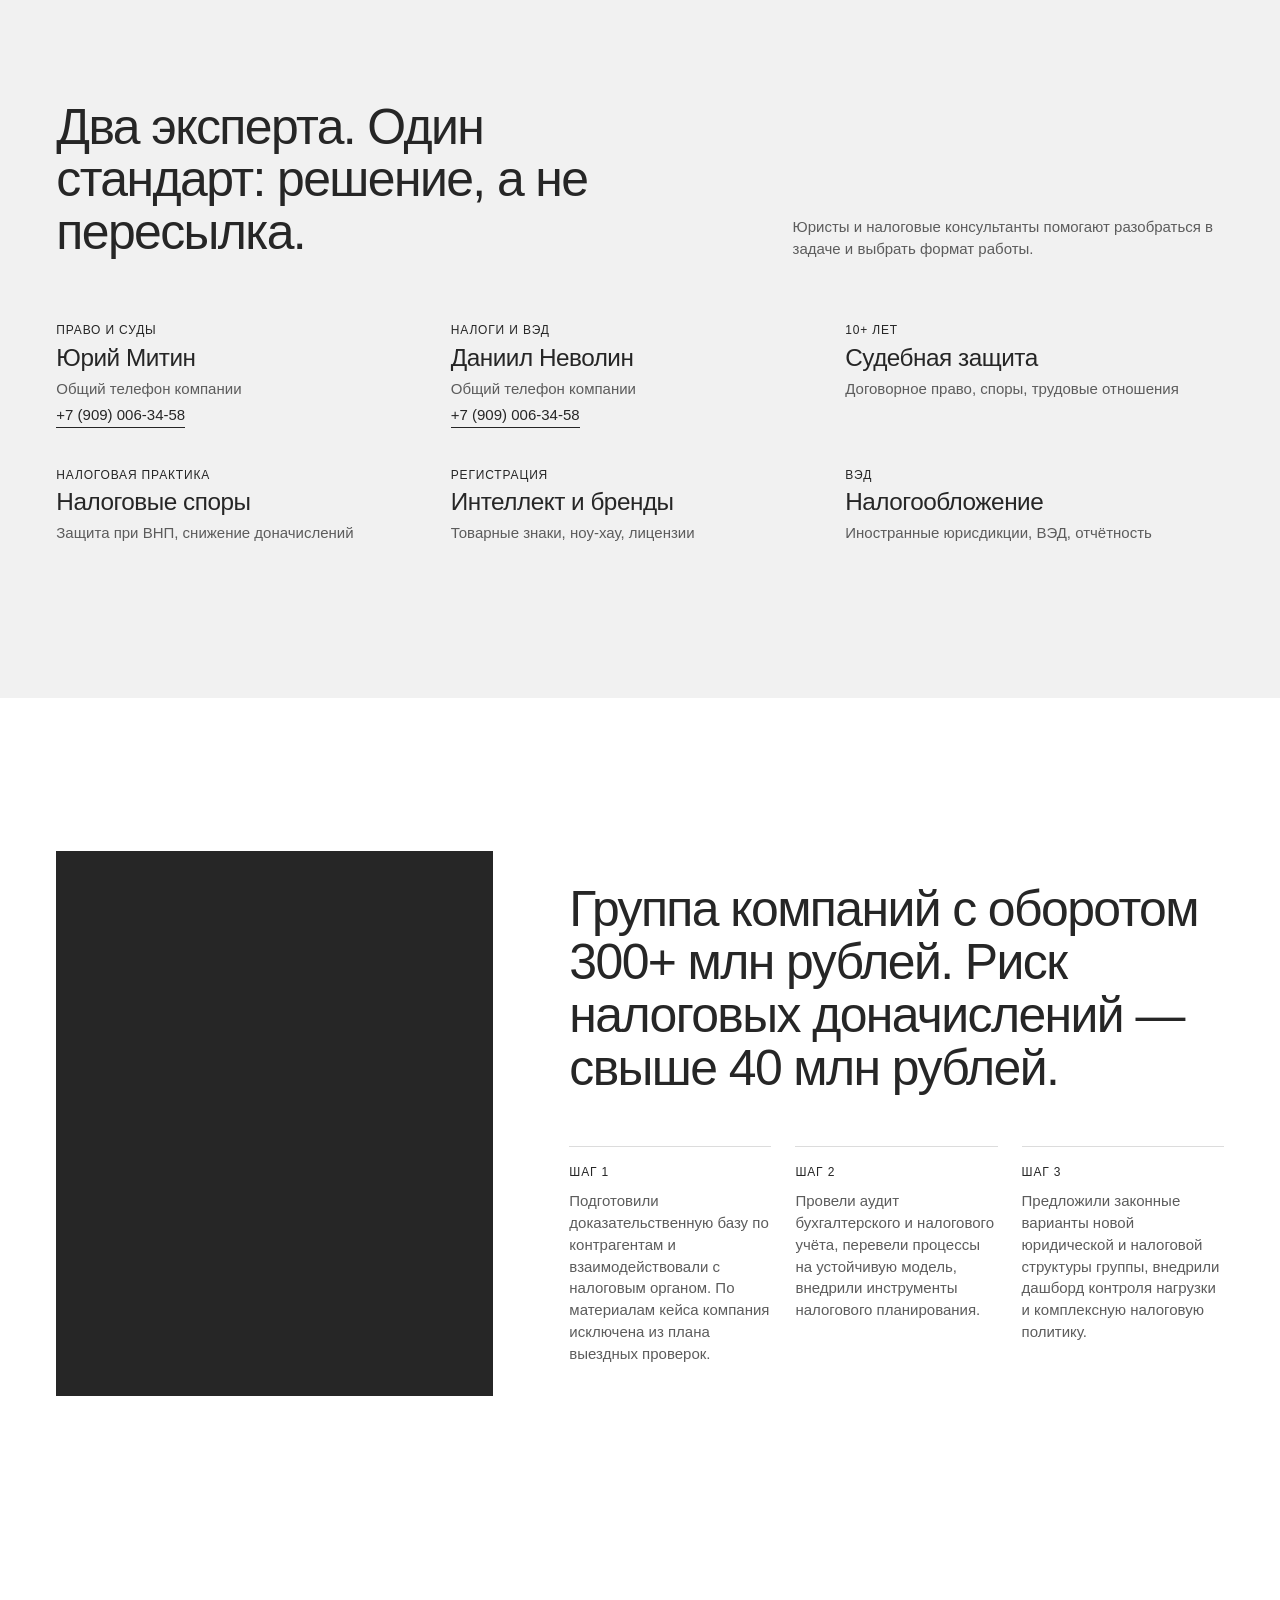
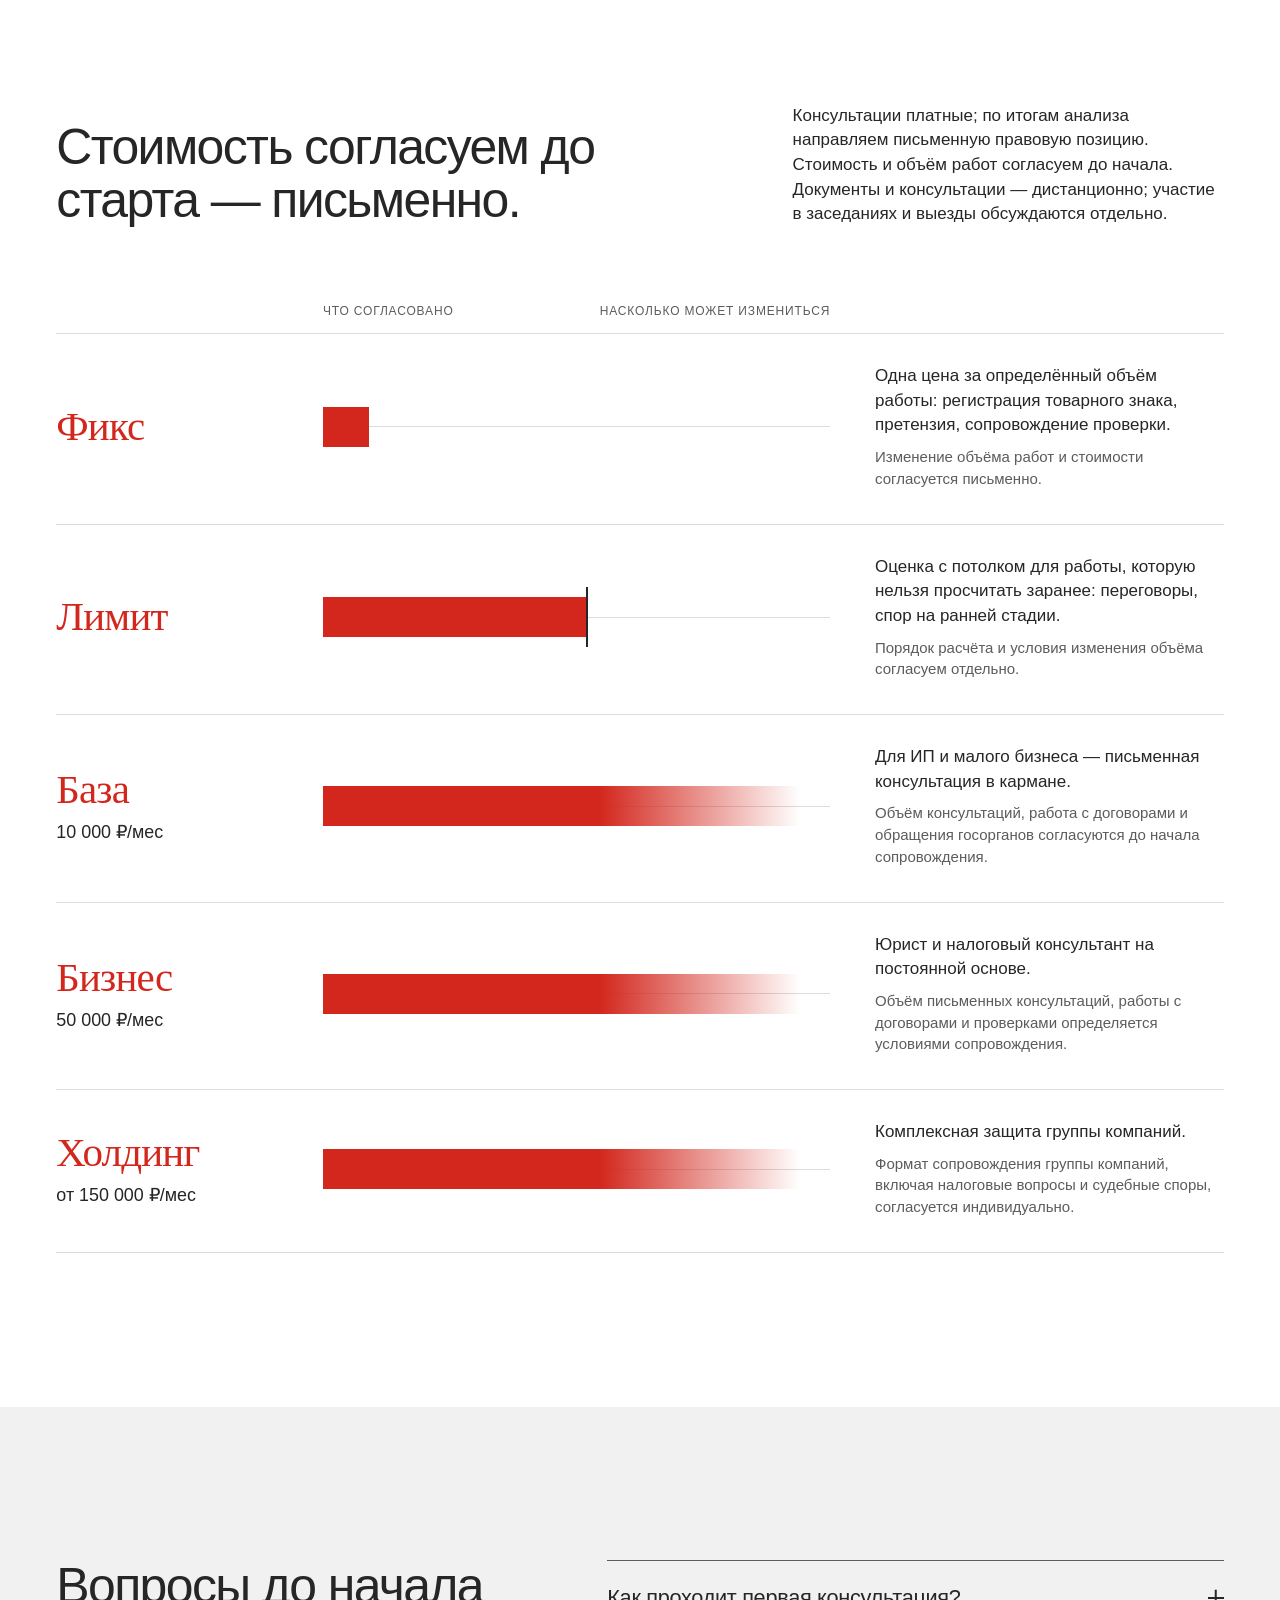
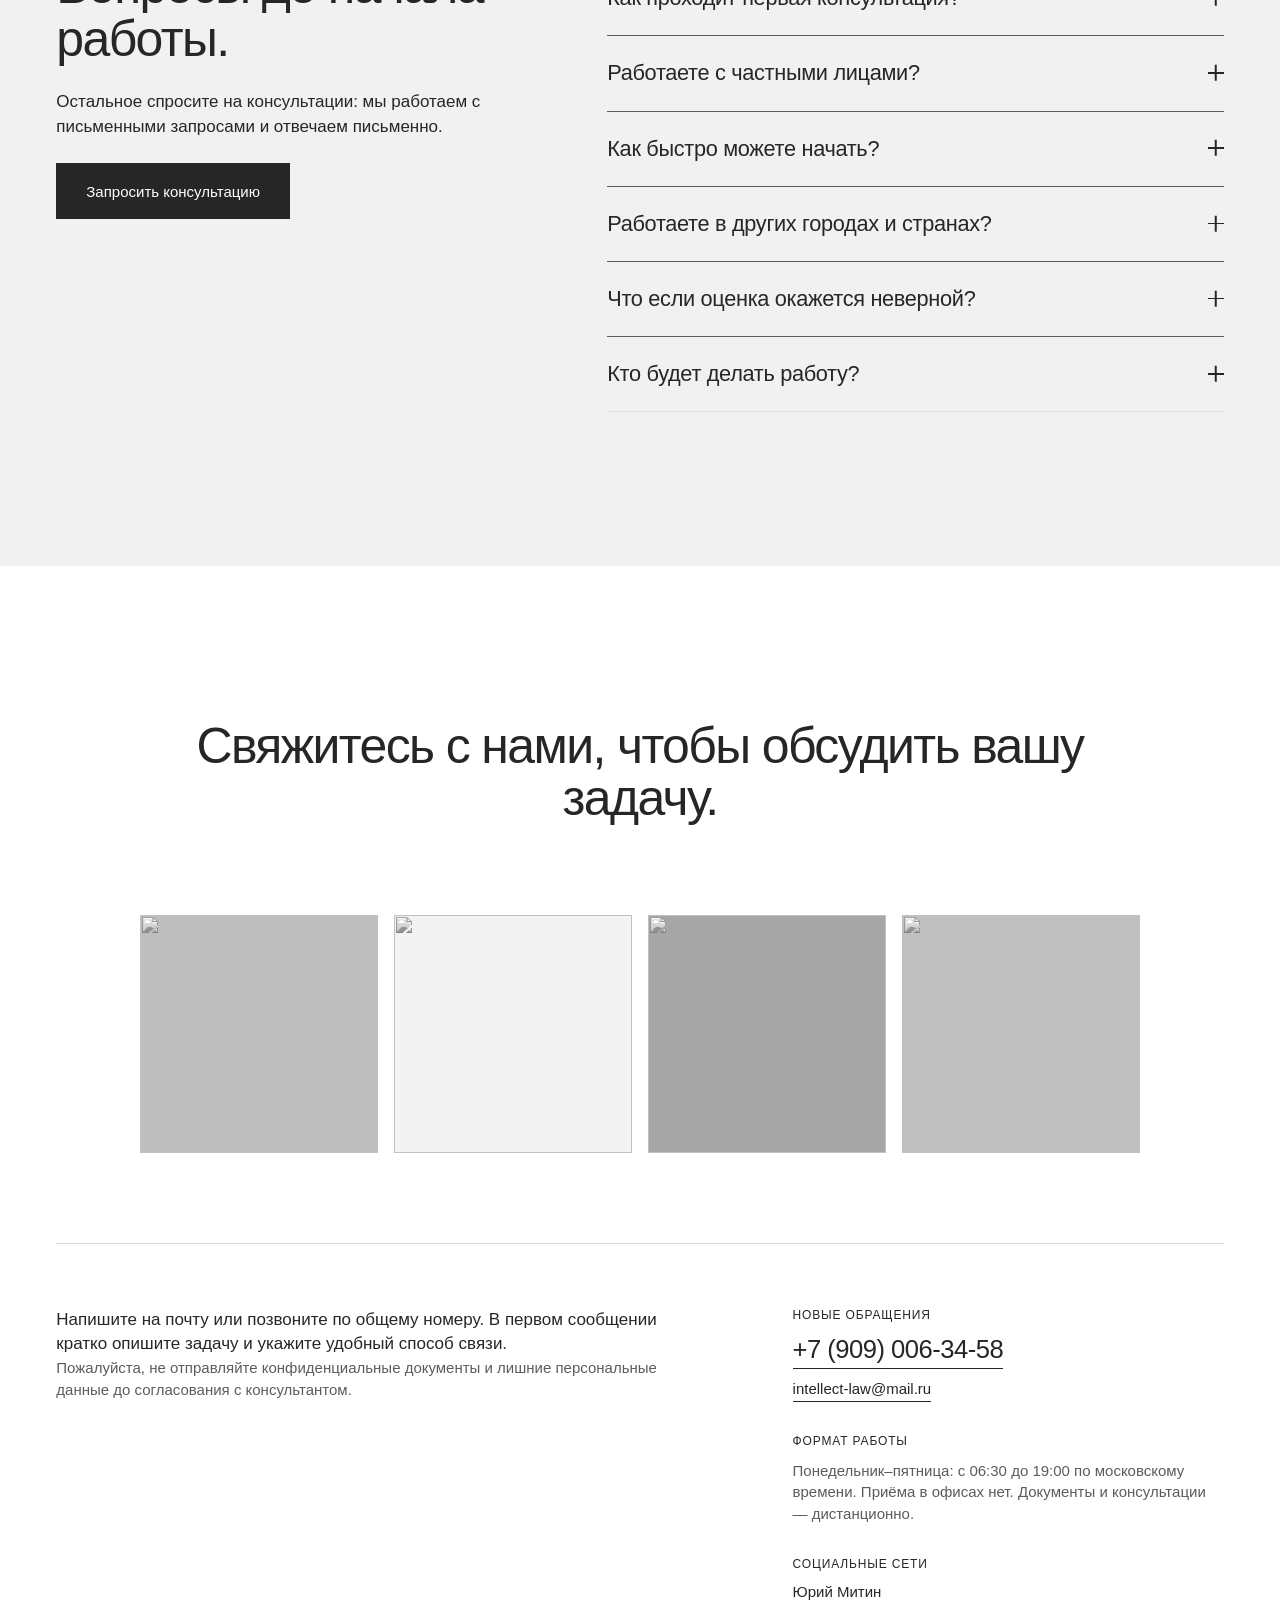
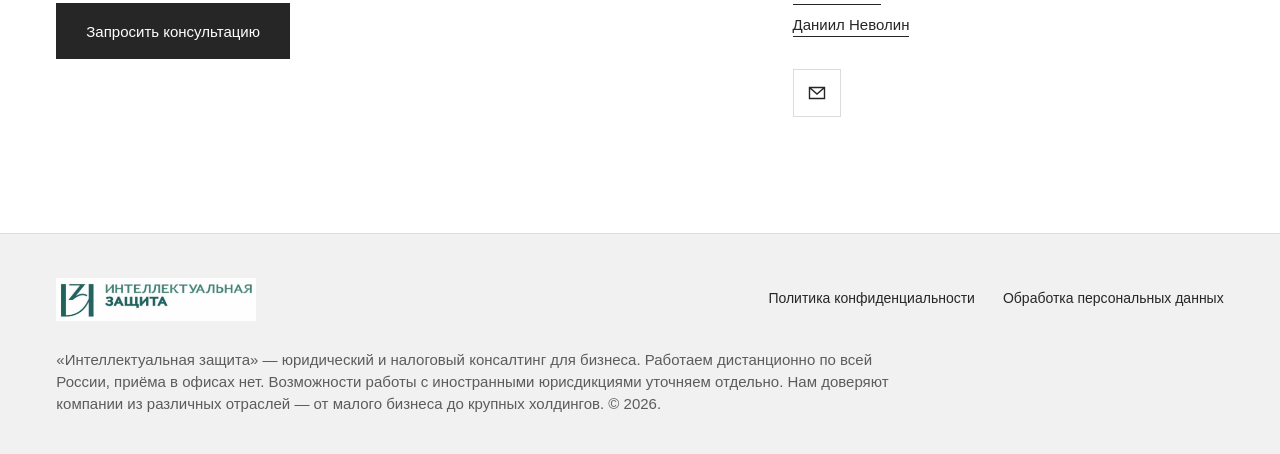
==== commit 6acf7f2d: "Reduce mobile cookie notice and remove plan links" ====
--- a/index.html
+++ b/index.html
@@ -487,7 +487,7 @@
   #footer .footer__legal { max-width: 860px; }
 }
 </style>
-<link rel="stylesheet" href="assets/cookie-notice.css?v=20261111c">
+<link rel="stylesheet" href="assets/cookie-notice.css?v=20261111d">
 </head>
 <body>
 <!-- navigation: fixed bar: logo, seven section links and a Book a first call button; hides on scroll down; full-screen menu below 1000 px -->
@@ -746,17 +746,17 @@
   <li class="mode" data-reach="estimate">
       <h3 class="m-text-5"><span class="mode__name">База</span><span class="mode__price">10&nbsp;000 ₽/мес</span></h3>
       <div class="mode__track" aria-hidden="true"><span class="mode__bar"></span></div>
-      <div class="mode__text"><p class="m-text">Для ИП и малого бизнеса — письменная консультация в кармане.</p><p class="m-text-7">Объём консультаций, работа с договорами и обращения госорганов согласуются до начала сопровождения.</p><a class="m-link" href="mailto:intellect-law@mail.ru?subject=%D0%97%D0%B0%D0%BF%D1%80%D0%BE%D1%81%20%D1%82%D0%B0%D1%80%D0%B8%D1%84%D0%B0%20%D0%91%D0%B0%D0%B7%D0%B0">Узнать о тарифе «База»</a></div>
+      <div class="mode__text"><p class="m-text">Для ИП и малого бизнеса — письменная консультация в кармане.</p><p class="m-text-7">Объём консультаций, работа с договорами и обращения госорганов согласуются до начала сопровождения.</p></div>
     </li>
     <li class="mode" data-reach="estimate">
       <h3 class="m-text-5"><span class="mode__name">Бизнес</span><span class="mode__price">50&nbsp;000 ₽/мес</span></h3>
       <div class="mode__track" aria-hidden="true"><span class="mode__bar"></span><span class="mode__stop"></span></div>
-      <div class="mode__text"><p class="m-text">Юрист и налоговый консультант на постоянной основе.</p><p class="m-text-7">Объём письменных консультаций, работы с договорами и проверками определяется условиями сопровождения.</p><a class="m-link" href="mailto:intellect-law@mail.ru?subject=%D0%97%D0%B0%D0%BF%D1%80%D0%BE%D1%81%20%D1%82%D0%B0%D1%80%D0%B8%D1%84%D0%B0%20%D0%91%D0%B8%D0%B7%D0%BD%D0%B5%D1%81">Узнать о тарифе «Бизнес»</a></div>
+      <div class="mode__text"><p class="m-text">Юрист и налоговый консультант на постоянной основе.</p><p class="m-text-7">Объём письменных консультаций, работы с договорами и проверками определяется условиями сопровождения.</p></div>
     </li>
     <li class="mode" data-reach="estimate">
       <h3 class="m-text-5"><span class="mode__name">Холдинг</span><span class="mode__price">от 150&nbsp;000 ₽/мес</span></h3>
       <div class="mode__track" aria-hidden="true"><span class="mode__bar"></span></div>
-      <div class="mode__text"><p class="m-text">Комплексная защита группы компаний.</p><p class="m-text-7">Формат сопровождения группы компаний, включая налоговые вопросы и судебные споры, согласуется индивидуально.</p><a class="m-link" href="mailto:intellect-law@mail.ru?subject=%D0%97%D0%B0%D0%BF%D1%80%D0%BE%D1%81%20%D1%82%D0%B0%D1%80%D0%B8%D1%84%D0%B0%20%D0%A5%D0%BE%D0%BB%D0%B4%D0%B8%D0%BD%D0%B3">Узнать о тарифе «Холдинг»</a></div>
+      <div class="mode__text"><p class="m-text">Комплексная защита группы компаний.</p><p class="m-text-7">Формат сопровождения группы компаний, включая налоговые вопросы и судебные споры, согласуется индивидуально.</p></div>
     </li>
   </ol>
 
@@ -1286,6 +1286,6 @@
   });
 });
 </script>
-<aside class="cookie-notice" data-cookie-notice aria-label="Уведомление о cookies" hidden><p class="cookie-notice__copy">Мы используем Яндекс Метрику и файлы cookie. <a href="privacy.html">Подробнее — в политике</a></p><button class="cookie-notice__button" type="button" data-cookie-close>Понятно</button></aside><script src="assets/cookie-notice.js?v=20261111b" defer></script>
+<aside class="cookie-notice" data-cookie-notice aria-label="Уведомление о cookies" hidden><p class="cookie-notice__copy">Мы используем Яндекс Метрику и файлы cookie. <a href="privacy.html">Подробнее — в политике</a></p><button class="cookie-notice__button" type="button" data-cookie-close>Понятно</button></aside><script src="assets/cookie-notice.js?v=20261111d" defer></script>
 </body>
 </html>
--- a/assets/cookie-notice.css
+++ b/assets/cookie-notice.css
@@ -3,4 +3,12 @@
 .cookie-notice:before{content:"";position:absolute;top:-1px;left:-1px;width:38px;height:3px;background:#d3271d}
 .cookie-notice__copy{margin:0;max-width:265px;letter-spacing:-.01em}.cookie-notice__copy a{color:#a1221b;text-decoration:none;border-bottom:1px solid rgba(161,34,27,.45);transition:border-color .2s}.cookie-notice__copy a:hover{border-color:currentColor}
 .cookie-notice__button{position:relative;isolation:isolate;overflow:hidden;min-height:42px;min-width:92px;padding:0 17px;border:0;border-radius:0;background:#262626;color:white;font:500 13px/1 "Golos Text",Arial,sans-serif;cursor:pointer}.cookie-notice__button:before{content:"";position:absolute;inset:0;z-index:-1;background:#d3271d;transform:translateY(101%);transition:transform .4s cubic-bezier(.7,0,.2,1)}.cookie-notice__button:hover:before{transform:translateY(0)}
-.cookie-notice__button:focus-visible,.cookie-notice a:focus-visible{outline:2px solid #d3271d;outline-offset:4px}@media(max-width:420px){.cookie-notice{gap:16px;padding:19px 18px 18px}.cookie-notice__copy{font-size:13px}.cookie-notice__button{min-width:84px;padding-inline:13px}}@media(max-width:330px){.cookie-notice{grid-template-columns:1fr;row-gap:14px}.cookie-notice__button{justify-self:start}}@media(prefers-reduced-motion:reduce){.cookie-notice__button:before,.cookie-notice__copy a{transition:none}}
+.cookie-notice__button:focus-visible,.cookie-notice a:focus-visible{outline:2px solid #d3271d;outline-offset:4px}
+@media(max-width:600px){
+  .cookie-notice{left:0;right:0;bottom:0;width:100%;grid-template-columns:minmax(0,1fr) auto;gap:12px;align-items:center;padding:10px 14px calc(10px + env(safe-area-inset-bottom,0px));font-size:12px;line-height:1.3;box-shadow:0 -5px 20px rgba(21,21,21,.12)}
+  .cookie-notice__copy{max-width:none;font-size:12px;line-height:1.3}
+  .cookie-notice__button{min-width:74px;min-height:40px;padding:0 10px;font-size:12px}
+  body.cookie-notice-open{padding-bottom:var(--cookie-notice-height,80px)}
+  html:has(body.cookie-notice-open){scroll-padding-bottom:var(--cookie-notice-height,80px)}
+}
+@media(prefers-reduced-motion:reduce){.cookie-notice__button:before,.cookie-notice__copy a{transition:none}}
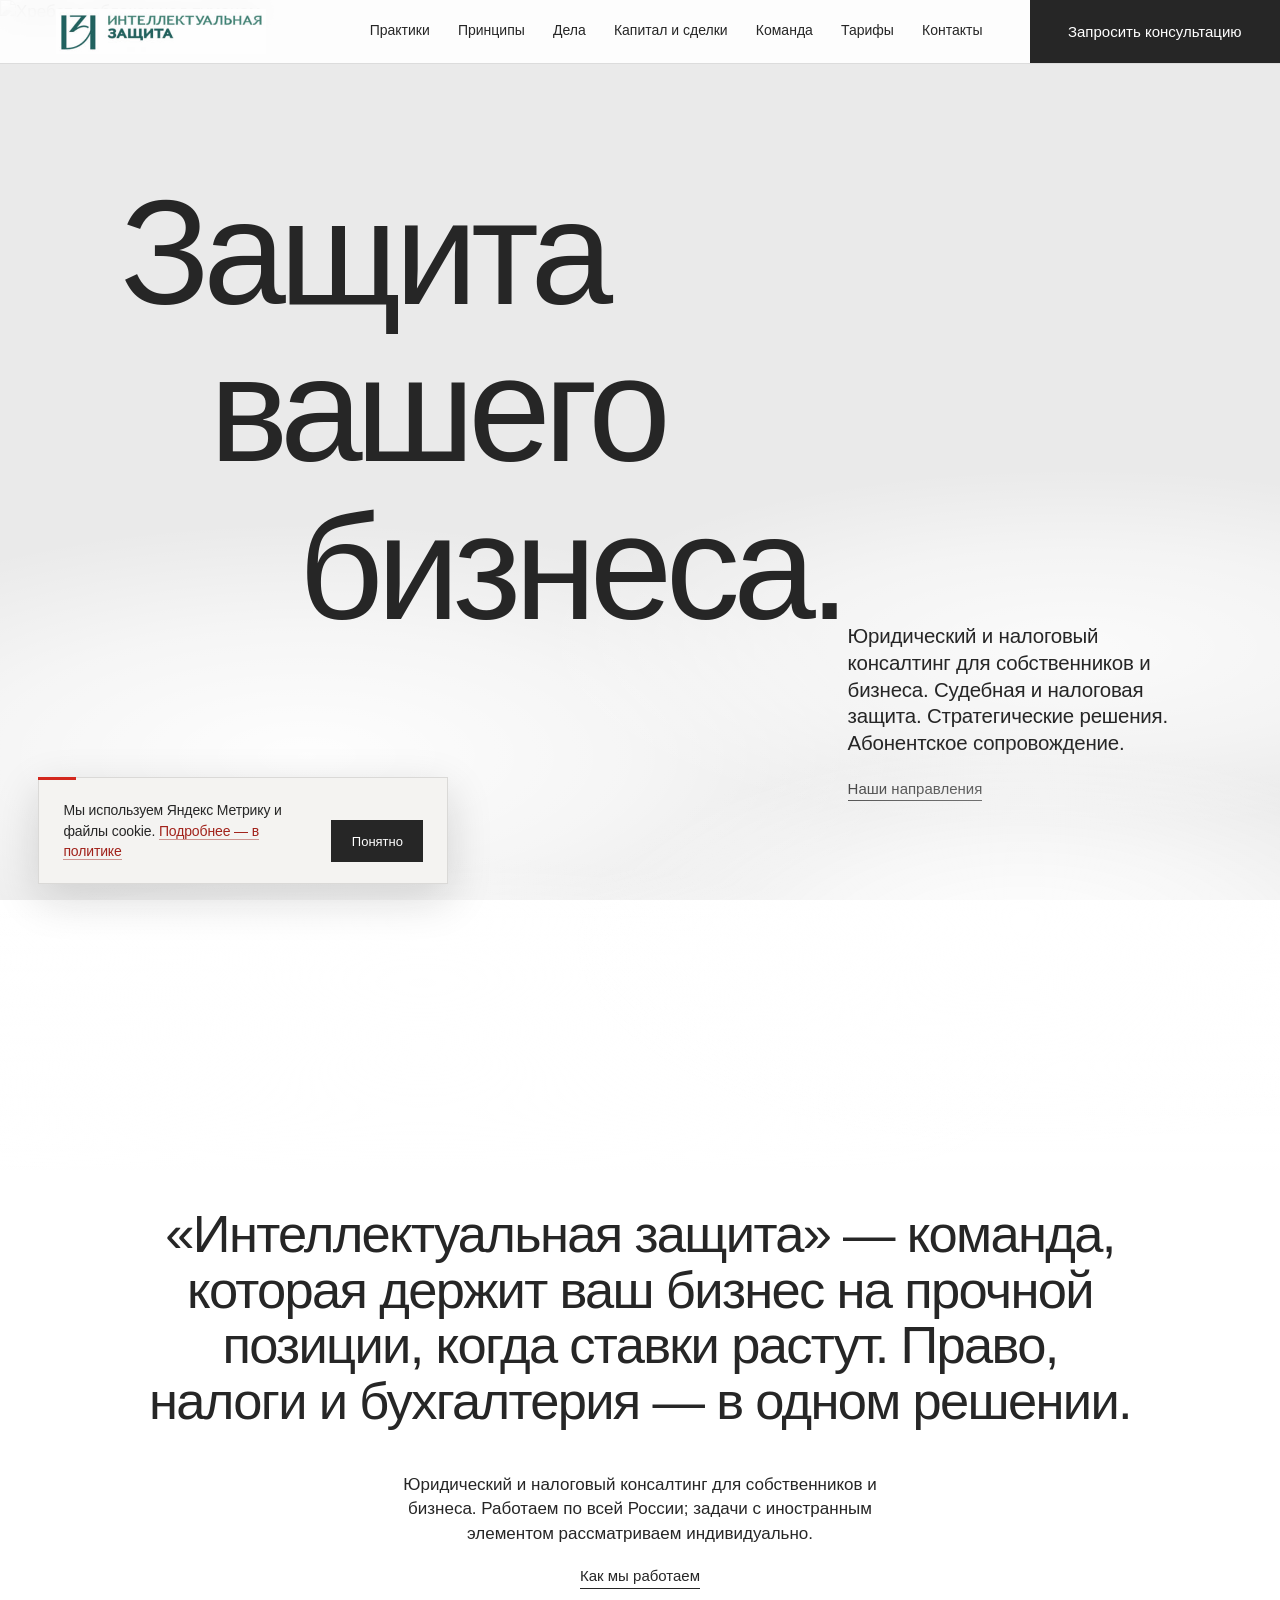
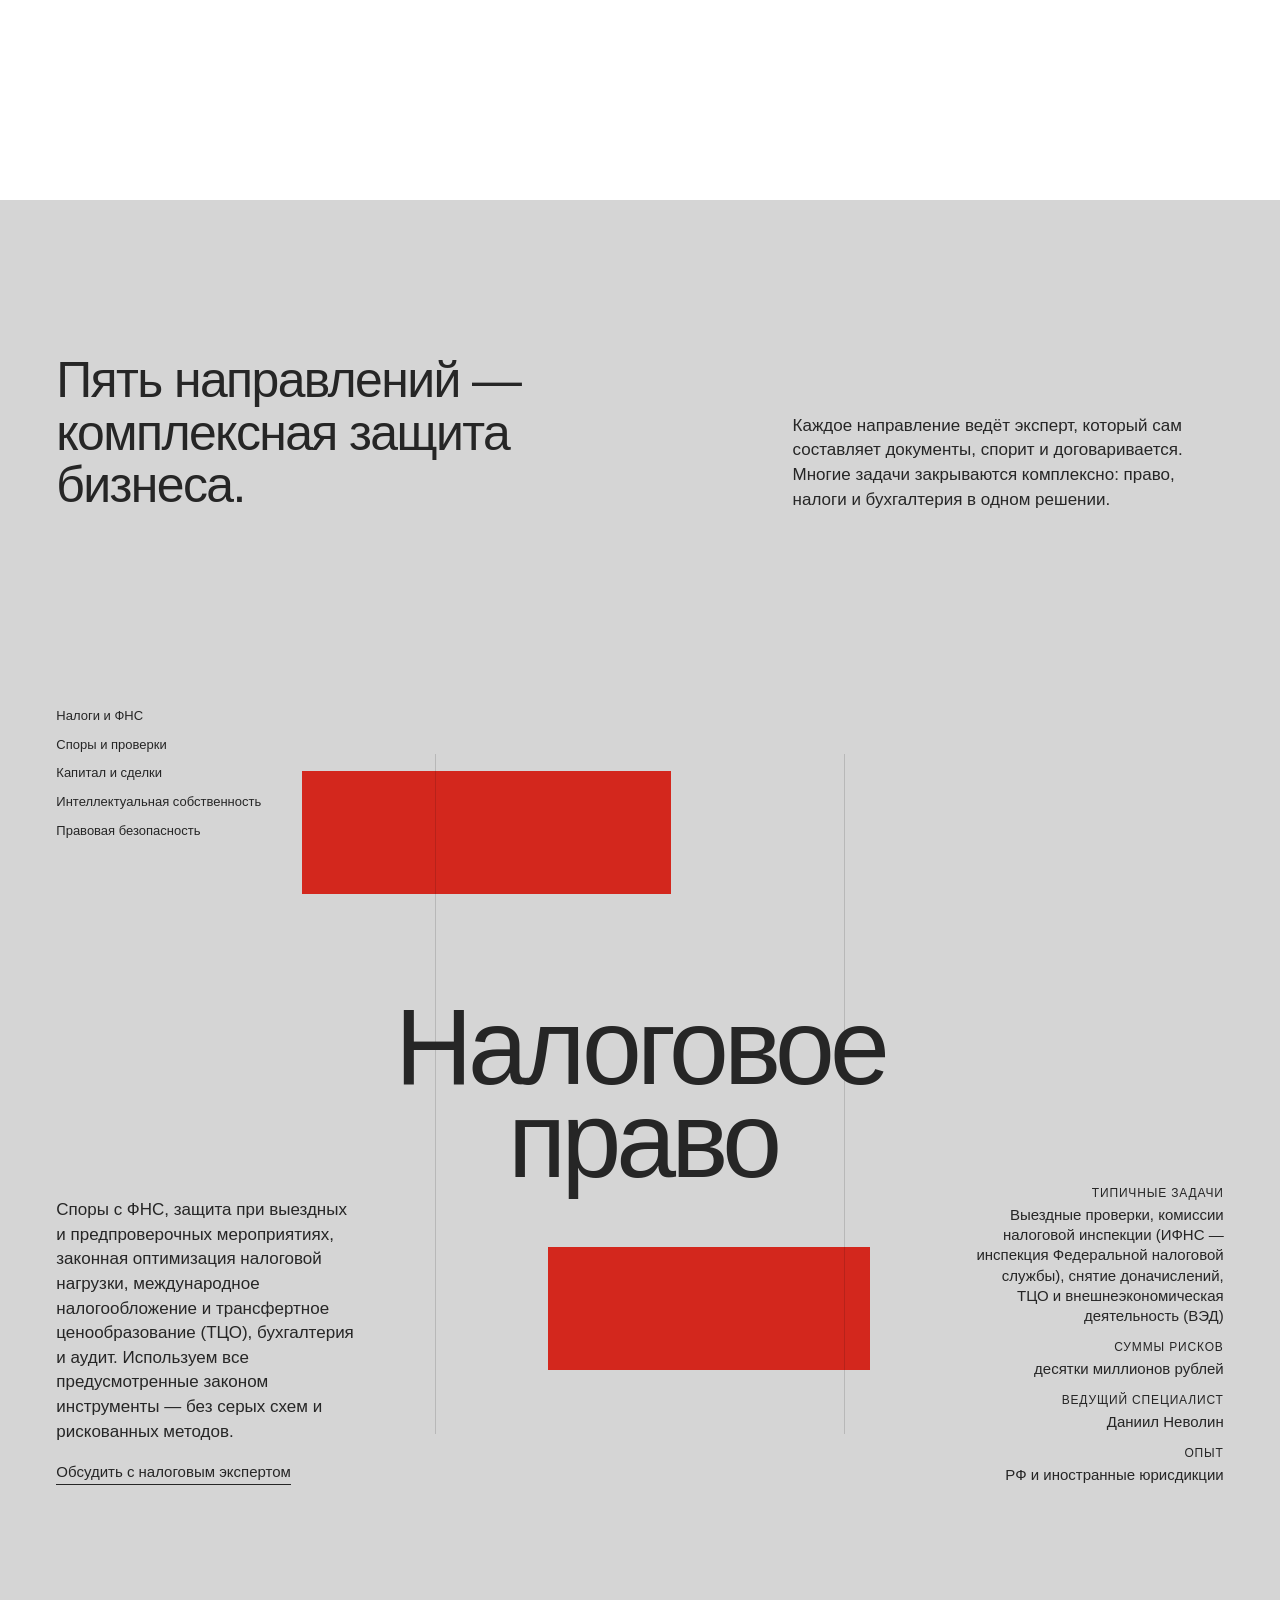
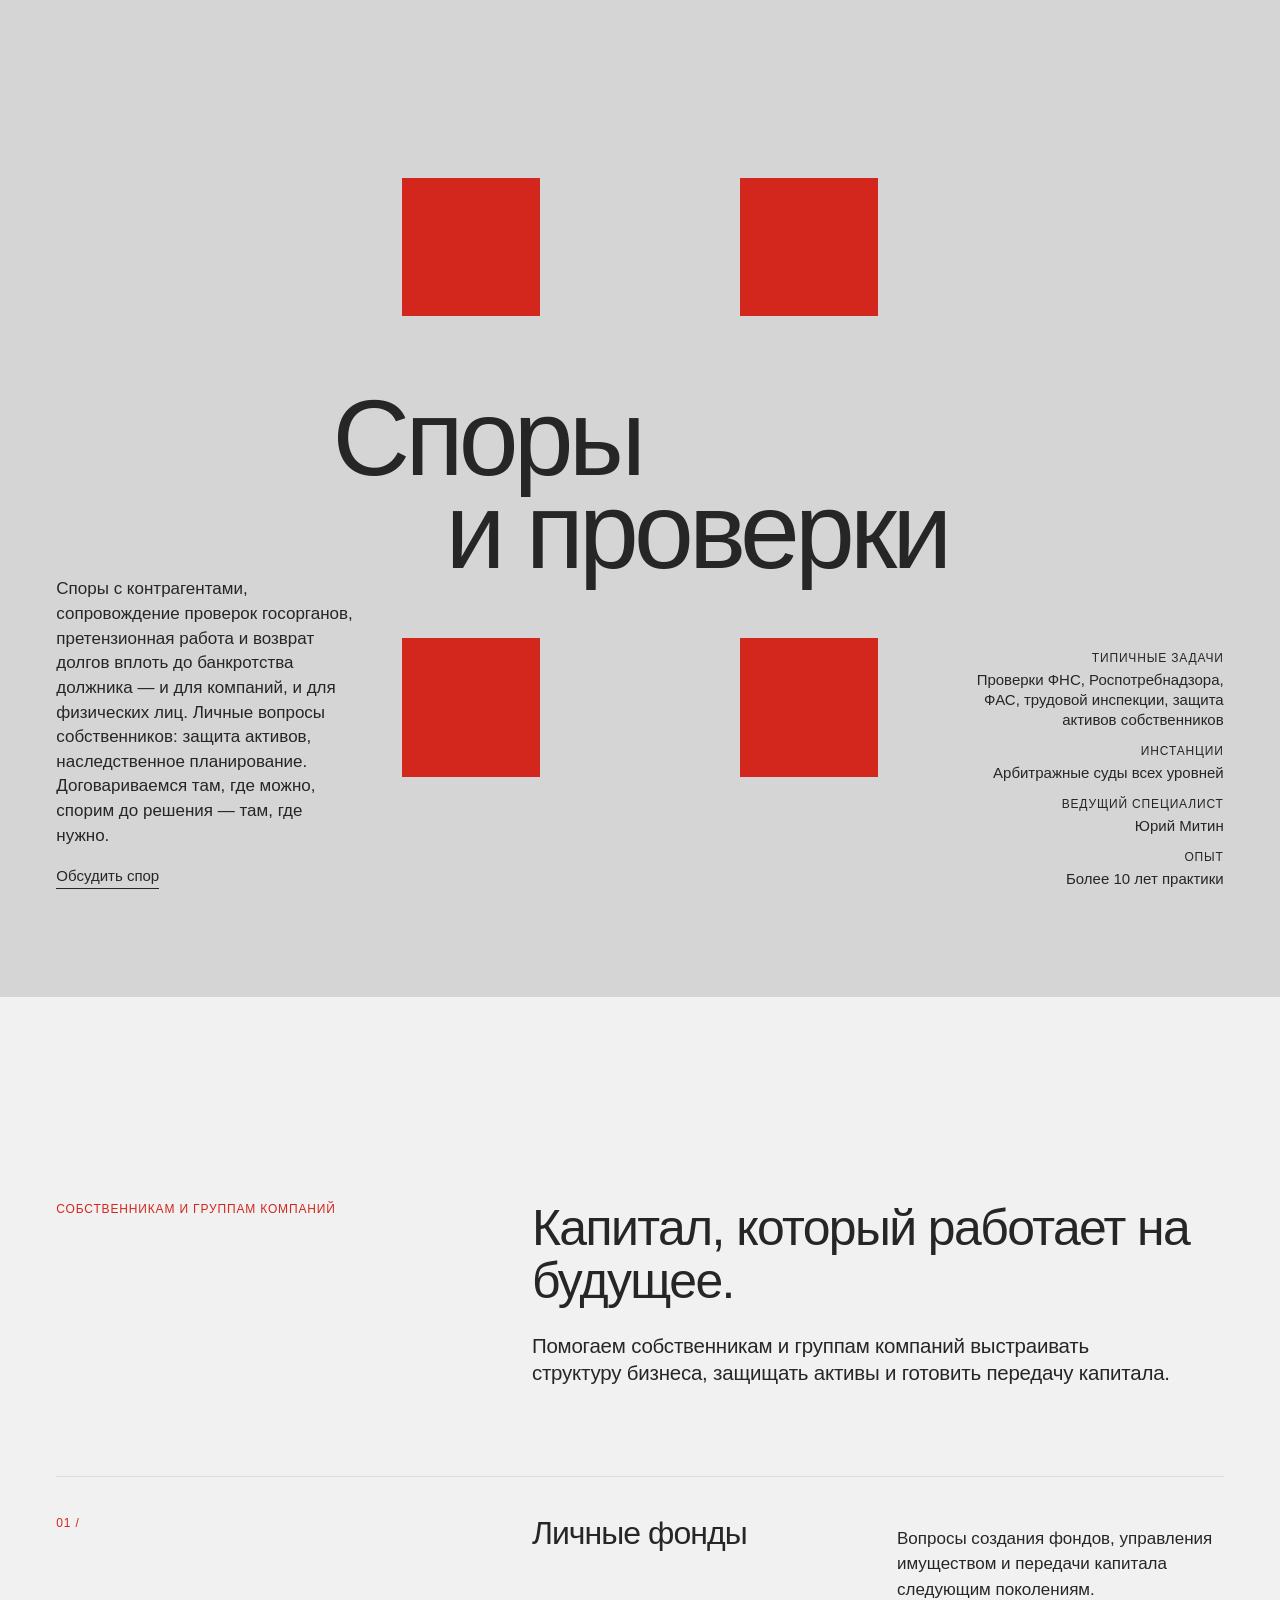
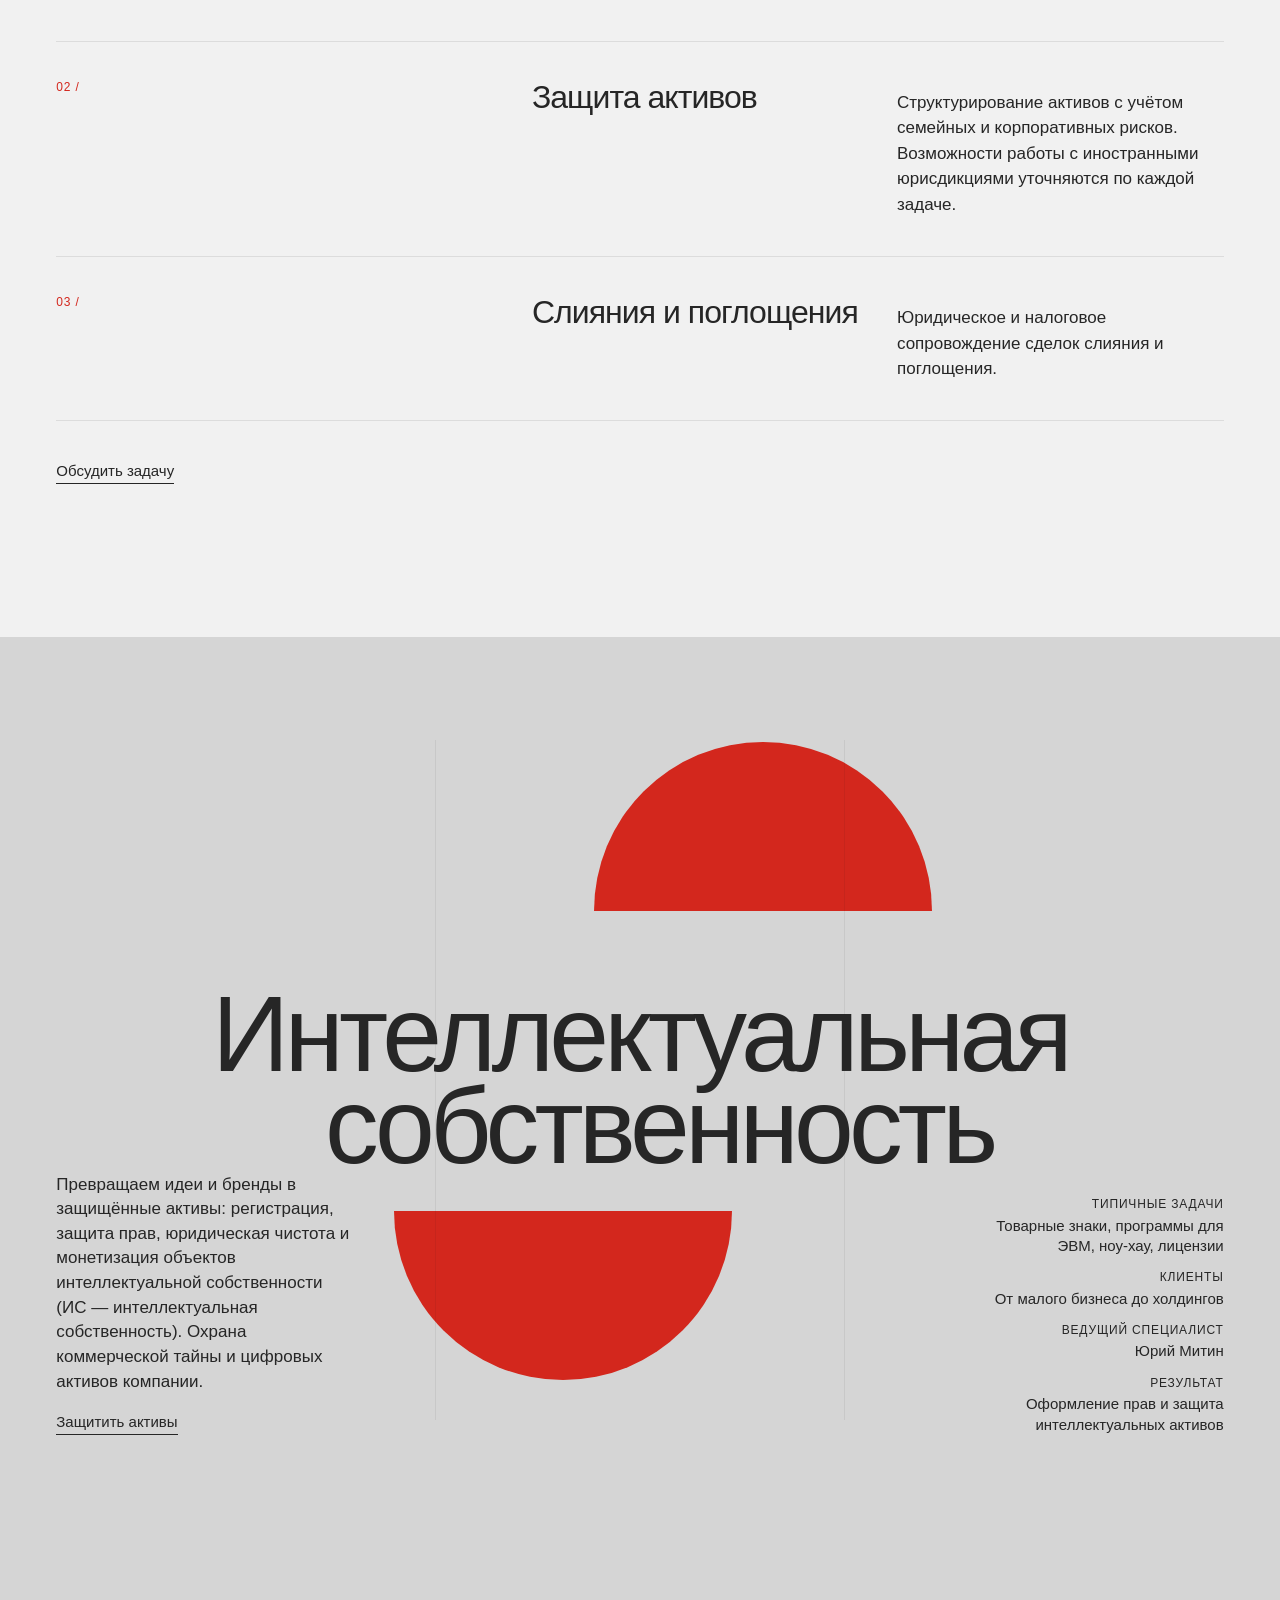
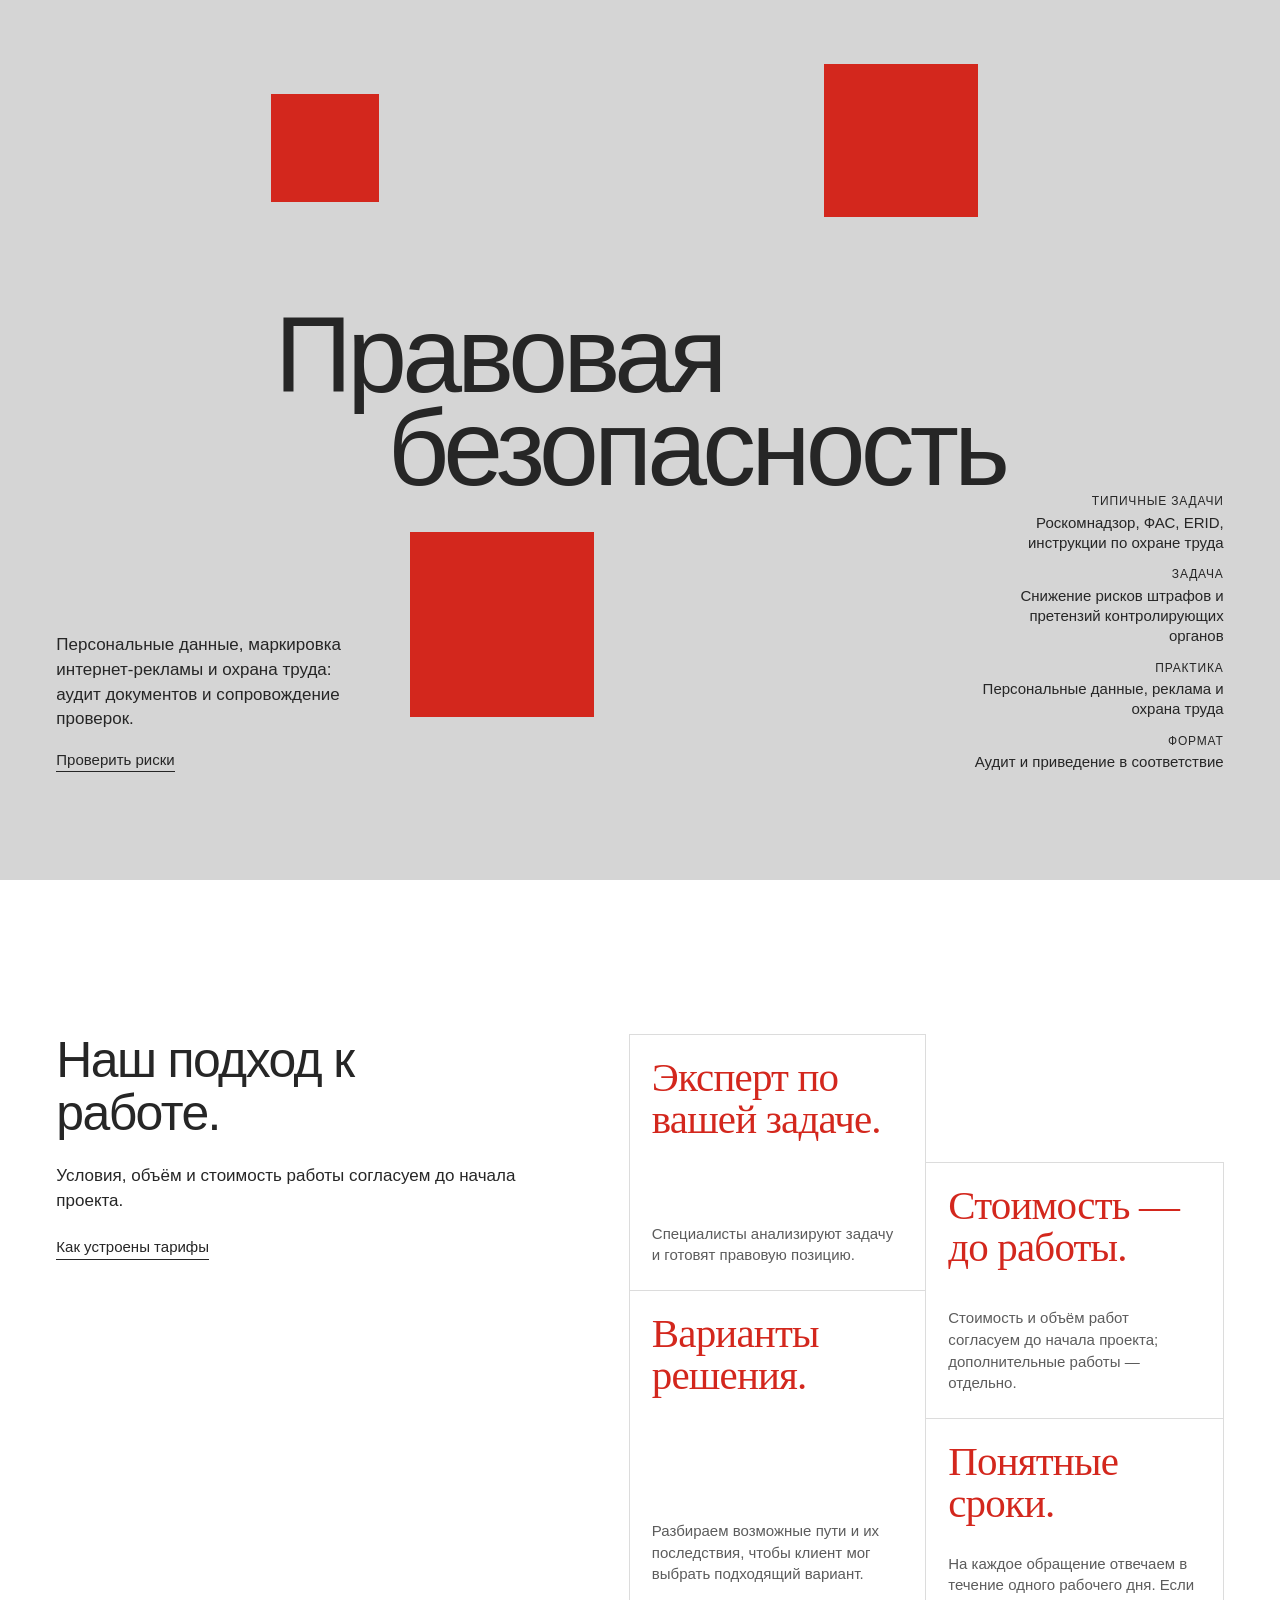
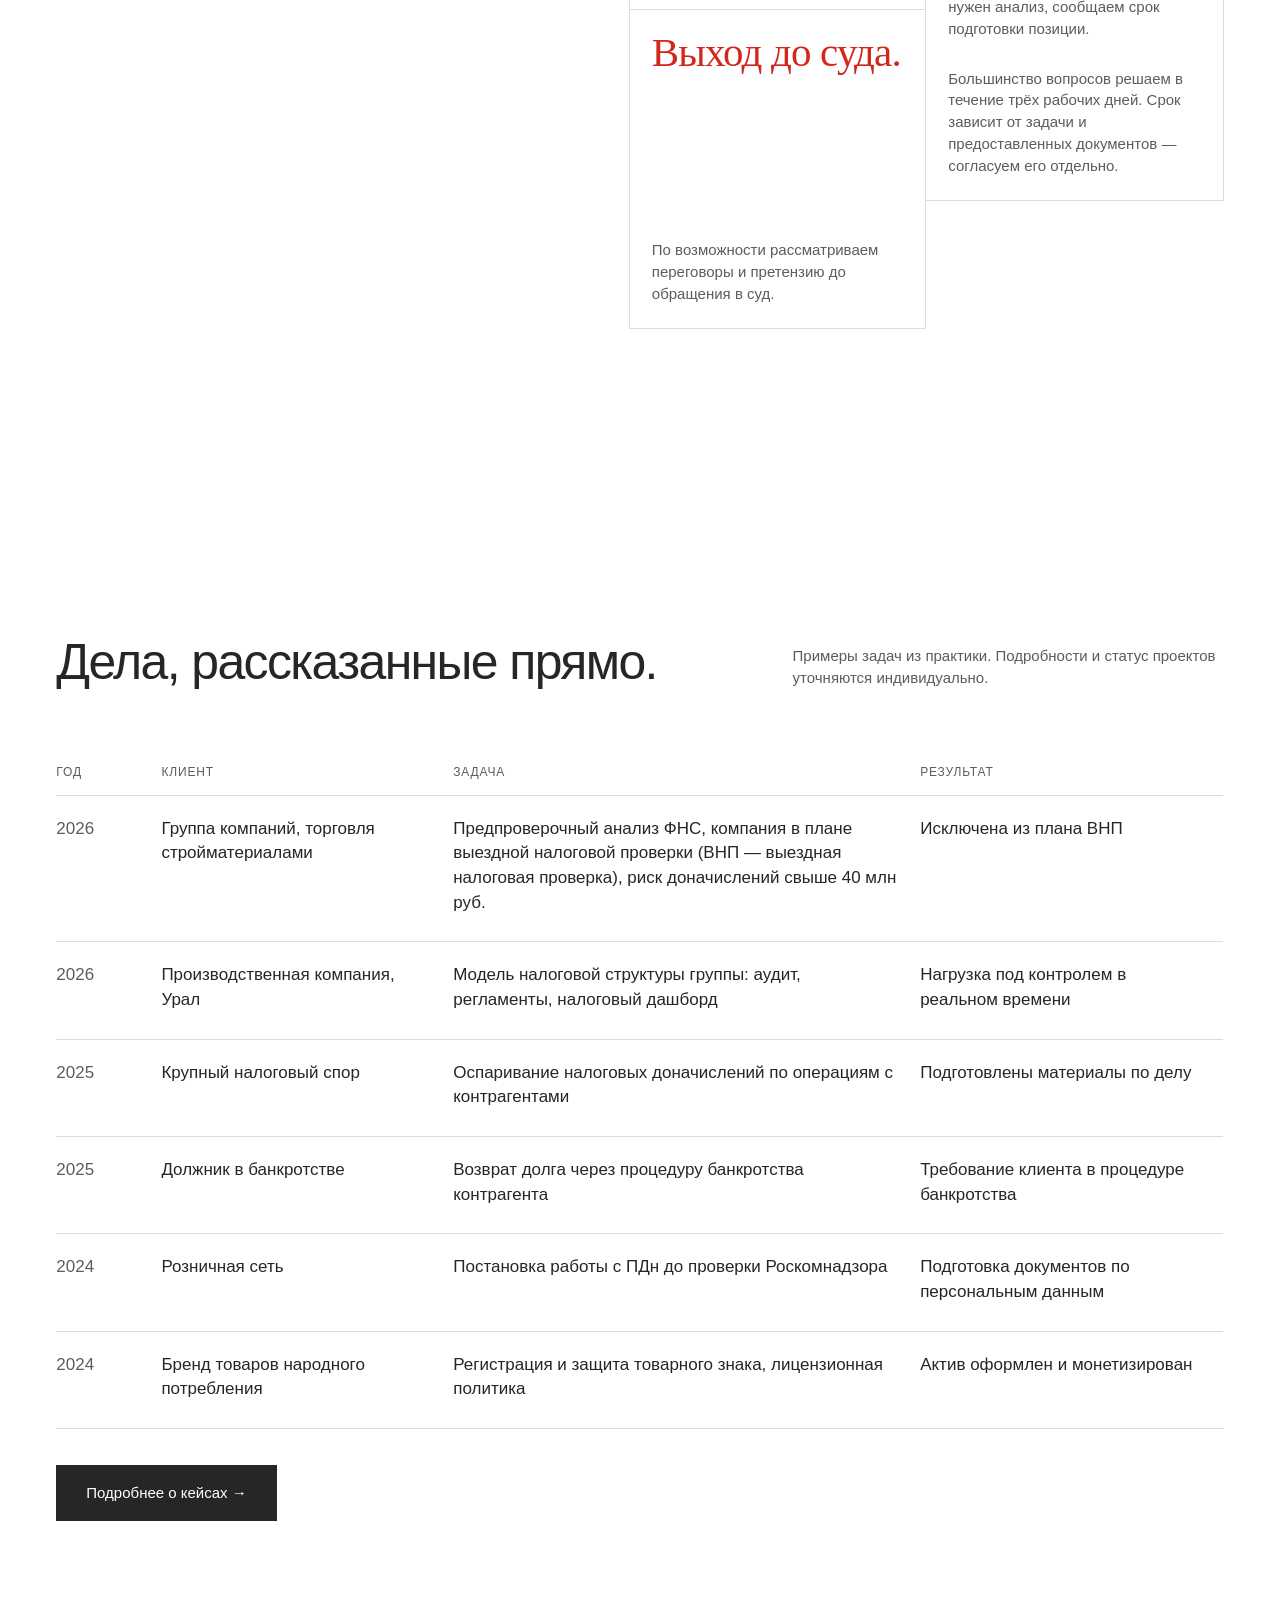
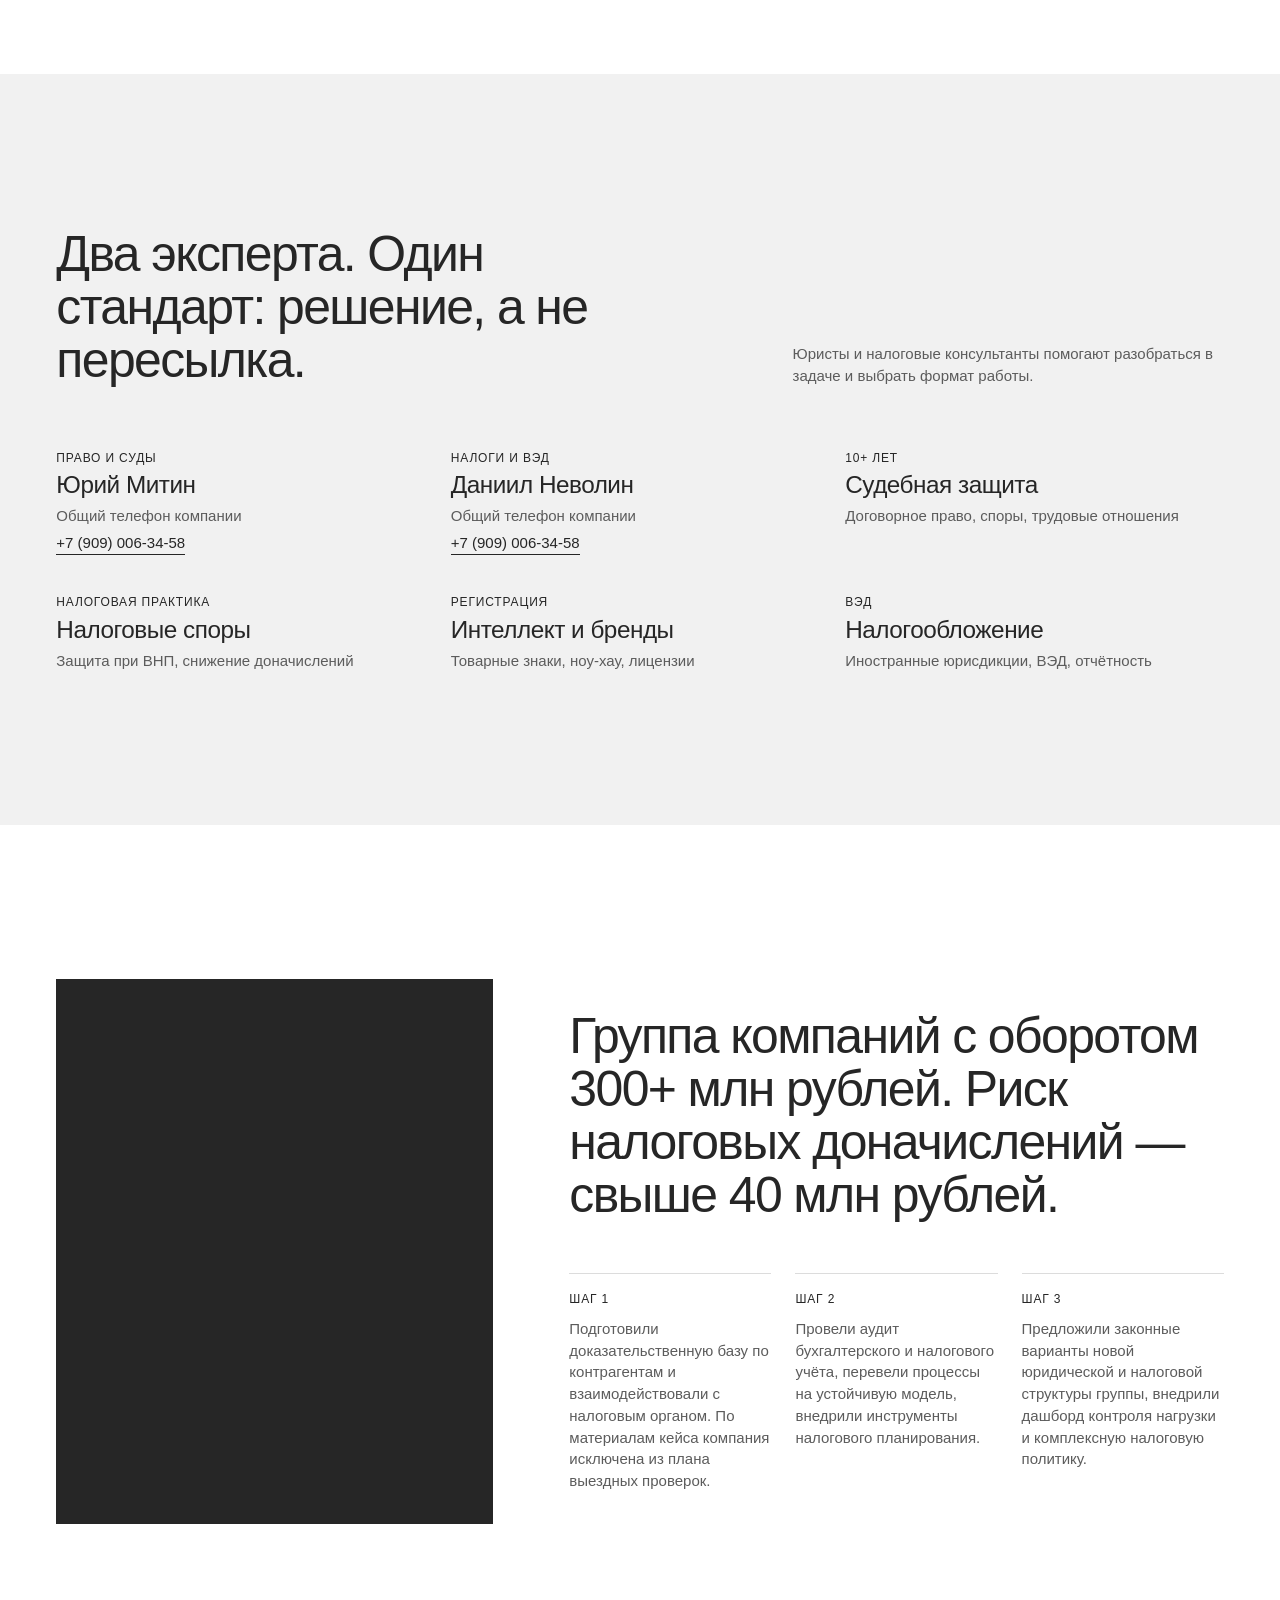
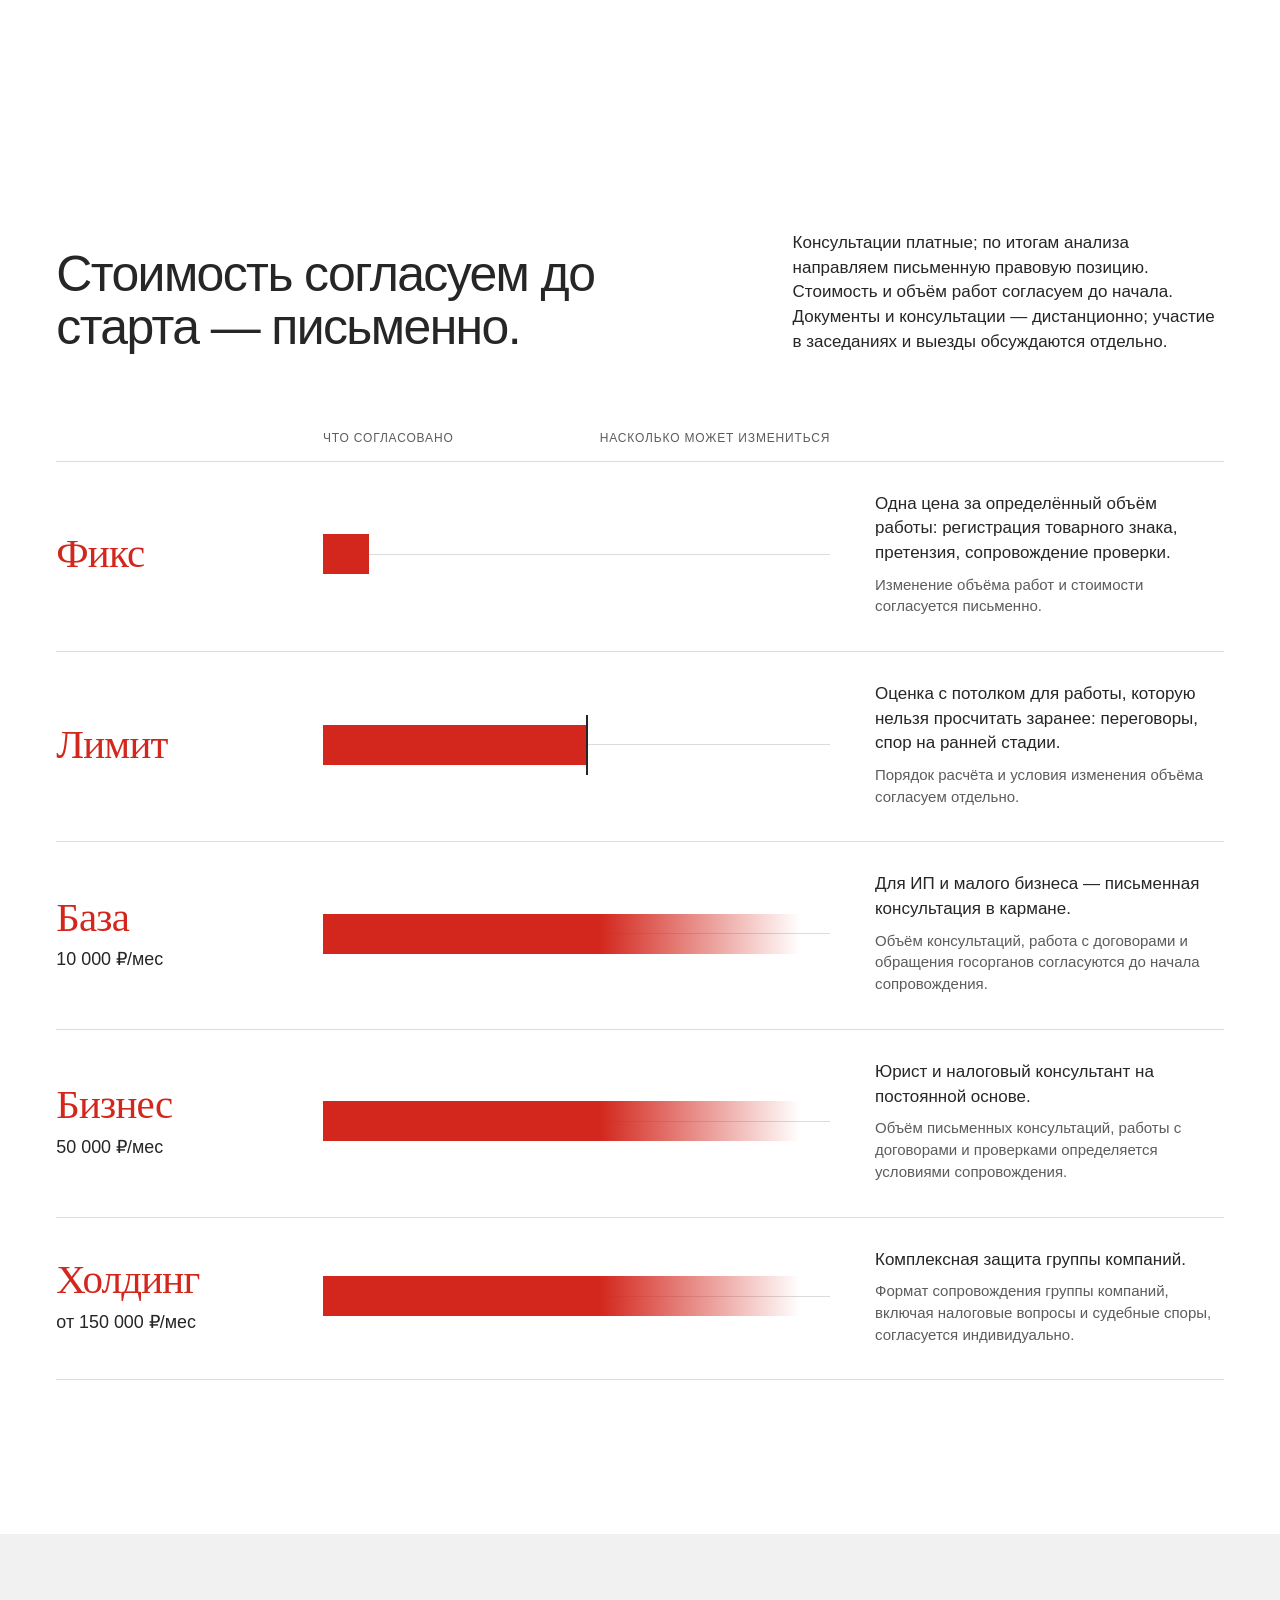
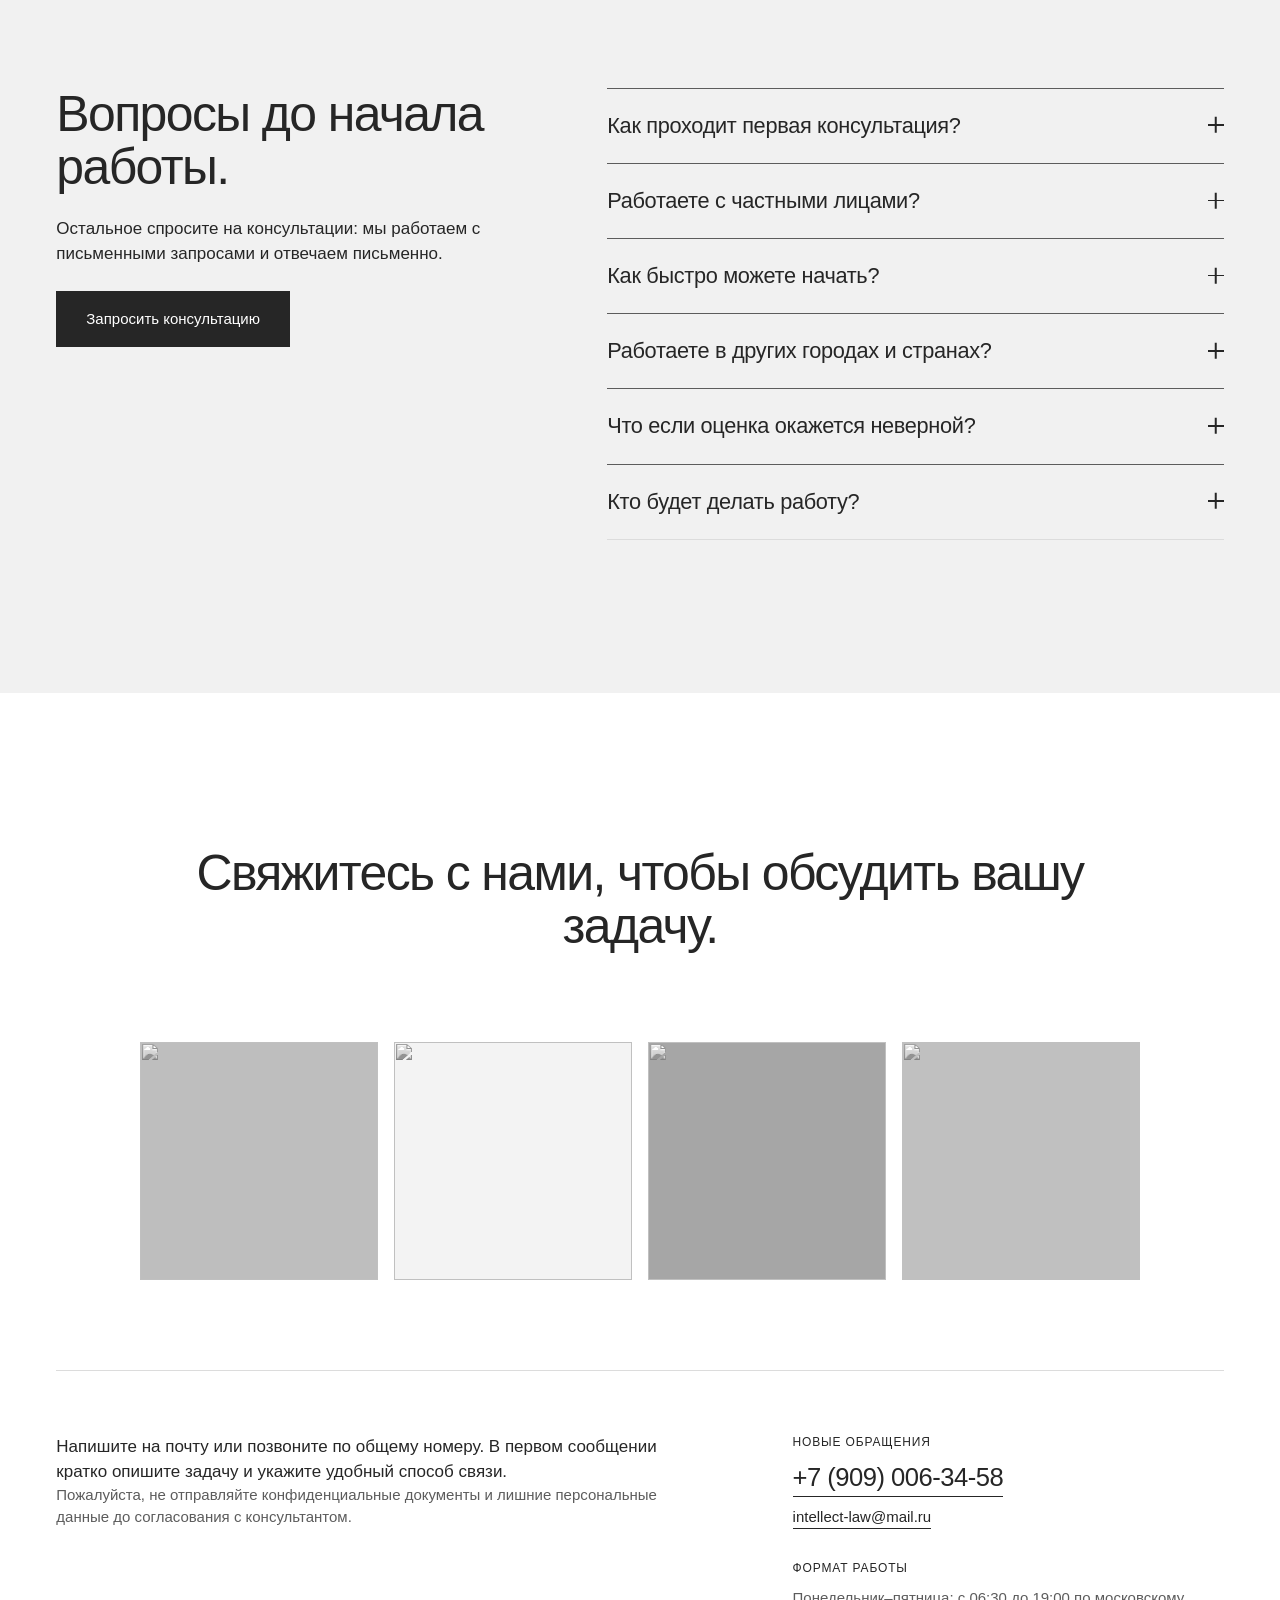
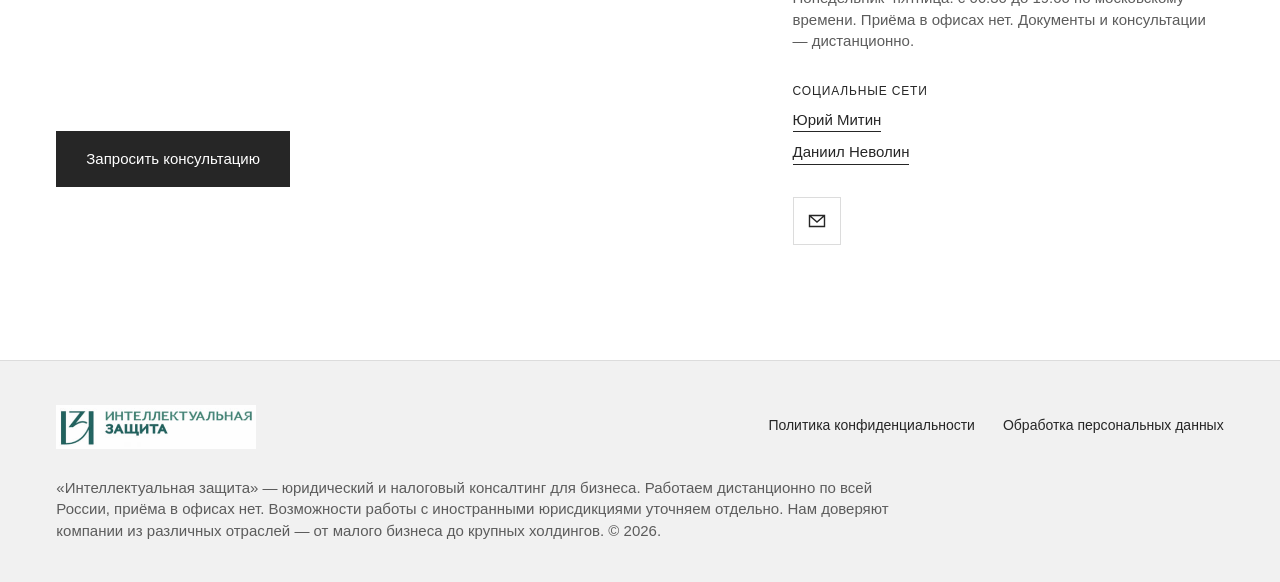
==== commit 8bbc8652: "Explain legal and tax abbreviations" ====
--- a/index.html
+++ b/index.html
@@ -9,6 +9,19 @@
 <head>
 <meta charset="utf-8">
 <meta name="viewport" content="width=device-width, initial-scale=1">
+<script>
+function isTelegramWebView() {
+  return /Telegram/i.test(navigator.userAgent) || typeof window.TelegramWebviewProxy !== 'undefined' || typeof window.TelegramWebview !== 'undefined';
+}
+if (isTelegramWebView()) document.documentElement.classList.add('telegram-lite');
+</script>
+<style>
+html.telegram-lite #opening .opening__photo,
+html.telegram-lite #opening .opening__word,
+html.telegram-lite #opening .opening__lead-in,
+html.telegram-lite #opening .opening__fog { animation: none !important; }
+html.telegram-lite #nav .nav__bar { -webkit-backdrop-filter: none; backdrop-filter: none; background: var(--color-1); }
+</style>
 <title>Интеллектуальная защита — юристы и налоговые консультанты для бизнеса</title>
 <meta name="description" content="Юридический и налоговый консалтинг для бизнеса: защита при налоговых проверках, споры с ФНС и контрагентами, интеллектуальная собственность, персональные данные. Консультации и работа с документами дистанционно по всей России.">
 <meta property="og:type" content="website">
@@ -567,11 +580,11 @@
       </div>
       <h3 class="m-text-2 area__title"><span>Налоговое</span> <span>право</span></h3>
       <div class="area__text">
-        <p class="m-text">Споры с ФНС, защита при выездных и предпроверочных мероприятиях, законная оптимизация налоговой нагрузки, международное налогообложение и ТЦО, бухгалтерия и аудит. Используем все предусмотренные законом инструменты — без серых схем и рискованных методов.</p>
+        <p class="m-text">Споры с ФНС, защита при выездных и предпроверочных мероприятиях, законная оптимизация налоговой нагрузки, международное налогообложение и трансфертное ценообразование (ТЦО), бухгалтерия и аудит. Используем все предусмотренные законом инструменты — без серых схем и рискованных методов.</p>
         <a class="m-link" href="#contact">Обсудить с налоговым экспертом</a>
       </div>
       <dl class="area__terms">
-        <div><dt class="m-text-4">Типичные задачи</dt><dd>Выездные проверки, комиссии ИФНС, снятие доначислений, ТЦО и ВЭД</dd></div>
+        <div><dt class="m-text-4">Типичные задачи</dt><dd>Выездные проверки, комиссии налоговой инспекции (ИФНС — инспекция Федеральной налоговой службы), снятие доначислений, ТЦО и внешнеэкономическая деятельность (ВЭД)</dd></div>
         <div><dt class="m-text-4">Суммы рисков</dt><dd>десятки миллионов рублей</dd></div>
         <div><dt class="m-text-4">Ведущий специалист</dt><dd>Даниил Неволин</dd></div>
         <div><dt class="m-text-4">Опыт</dt><dd>РФ и иностранные юрисдикции</dd></div>
@@ -619,7 +632,7 @@
       </div>
       <h3 class="m-text-2 area__title"><span>Интеллектуальная</span> <span>собственность</span></h3>
       <div class="area__text">
-        <p class="m-text">Превращаем идеи и бренды в защищённые активы: регистрация, защита прав, юридическая чистота и монетизация объектов ИС. Охрана коммерческой тайны и цифровых активов компании.</p>
+        <p class="m-text">Превращаем идеи и бренды в защищённые активы: регистрация, защита прав, юридическая чистота и монетизация объектов интеллектуальной собственности (ИС — интеллектуальная собственность). Охрана коммерческой тайны и цифровых активов компании.</p>
         <a class="m-link" href="#contact">Защитить активы</a>
       </div>
       <dl class="area__terms">
@@ -674,7 +687,7 @@
   <table class="matters__table">
     <thead><tr><th class="m-text-4" scope="col">Год</th><th class="m-text-4" scope="col">Клиент</th><th class="m-text-4" scope="col">Задача</th><th class="m-text-4" scope="col">Результат</th></tr></thead>
     <tbody>
-      <tr data-8b-motion="rule"><td>2026</td><td>Группа компаний, торговля стройматериалами</td><td>Предпроверочный анализ ФНС, компания в плане ВНП, риск доначислений свыше 40 млн руб.</td><td>Исключена из плана ВНП</td></tr>
+      <tr data-8b-motion="rule"><td>2026</td><td>Группа компаний, торговля стройматериалами</td><td>Предпроверочный анализ ФНС, компания в плане выездной налоговой проверки (ВНП — выездная налоговая проверка), риск доначислений свыше 40 млн руб.</td><td>Исключена из плана ВНП</td></tr>
       <tr data-8b-motion="rule"><td>2026</td><td>Производственная компания, Урал</td><td>Модель налоговой структуры группы: аудит, регламенты, налоговый дашборд</td><td>Нагрузка под контролем в реальном времени</td></tr>
       <tr data-8b-motion="rule"><td>2025</td><td>Крупный налоговый спор</td><td>Оспаривание налоговых доначислений по операциям с контрагентами</td><td>Подготовлены материалы по делу</td></tr>
       <tr data-8b-motion="rule"><td>2025</td><td>Должник в банкротстве</td><td>Возврат долга через процедуру банкротства контрагента</td><td>Требование клиента в процедуре банкротства</td></tr>
@@ -932,6 +945,7 @@
   window.motionReady = ready();
   parsed.then(() => { if (firstCount && !tail) firsts.then(refresh); });
   window.queueMotion = (setup, { first = false, near, id } = {}) => {
+    if (isTelegramWebView()) return;
     if (!window.gsap || typeof setup !== 'function') return;
     const name = id || document.currentScript?.getAttribute('data-8b-part') || 'motion';
     if (near instanceof Element && window.IntersectionObserver) {
@@ -960,13 +974,13 @@
   const bar = document.querySelector('#nav .nav__bar');
   return bar ? bar.offsetHeight : 0;
 }
-function isTelegramWebView() { return /Telegram/i.test(navigator.userAgent); }
 function refreshScroll() {
   if (window.lenis) window.lenis.options.anchors = { offset: -navHeight() };
   ScrollTrigger.sort();
   ScrollTrigger.refresh();
 }
 gsap.matchMedia().add('(prefers-reduced-motion: no-preference)', () => {
+  if (isTelegramWebView()) return;
   // Telegram WebView: scroll-события приходят скачками -> scrub-анимации дёргаются,
   // а панели телеги дёргают viewport -> лишние пересчёты триггеров.
   // Лечение: ignoreMobileResize + normalizeScroll (rAF-ведущий скролл, GSAP's built-in).
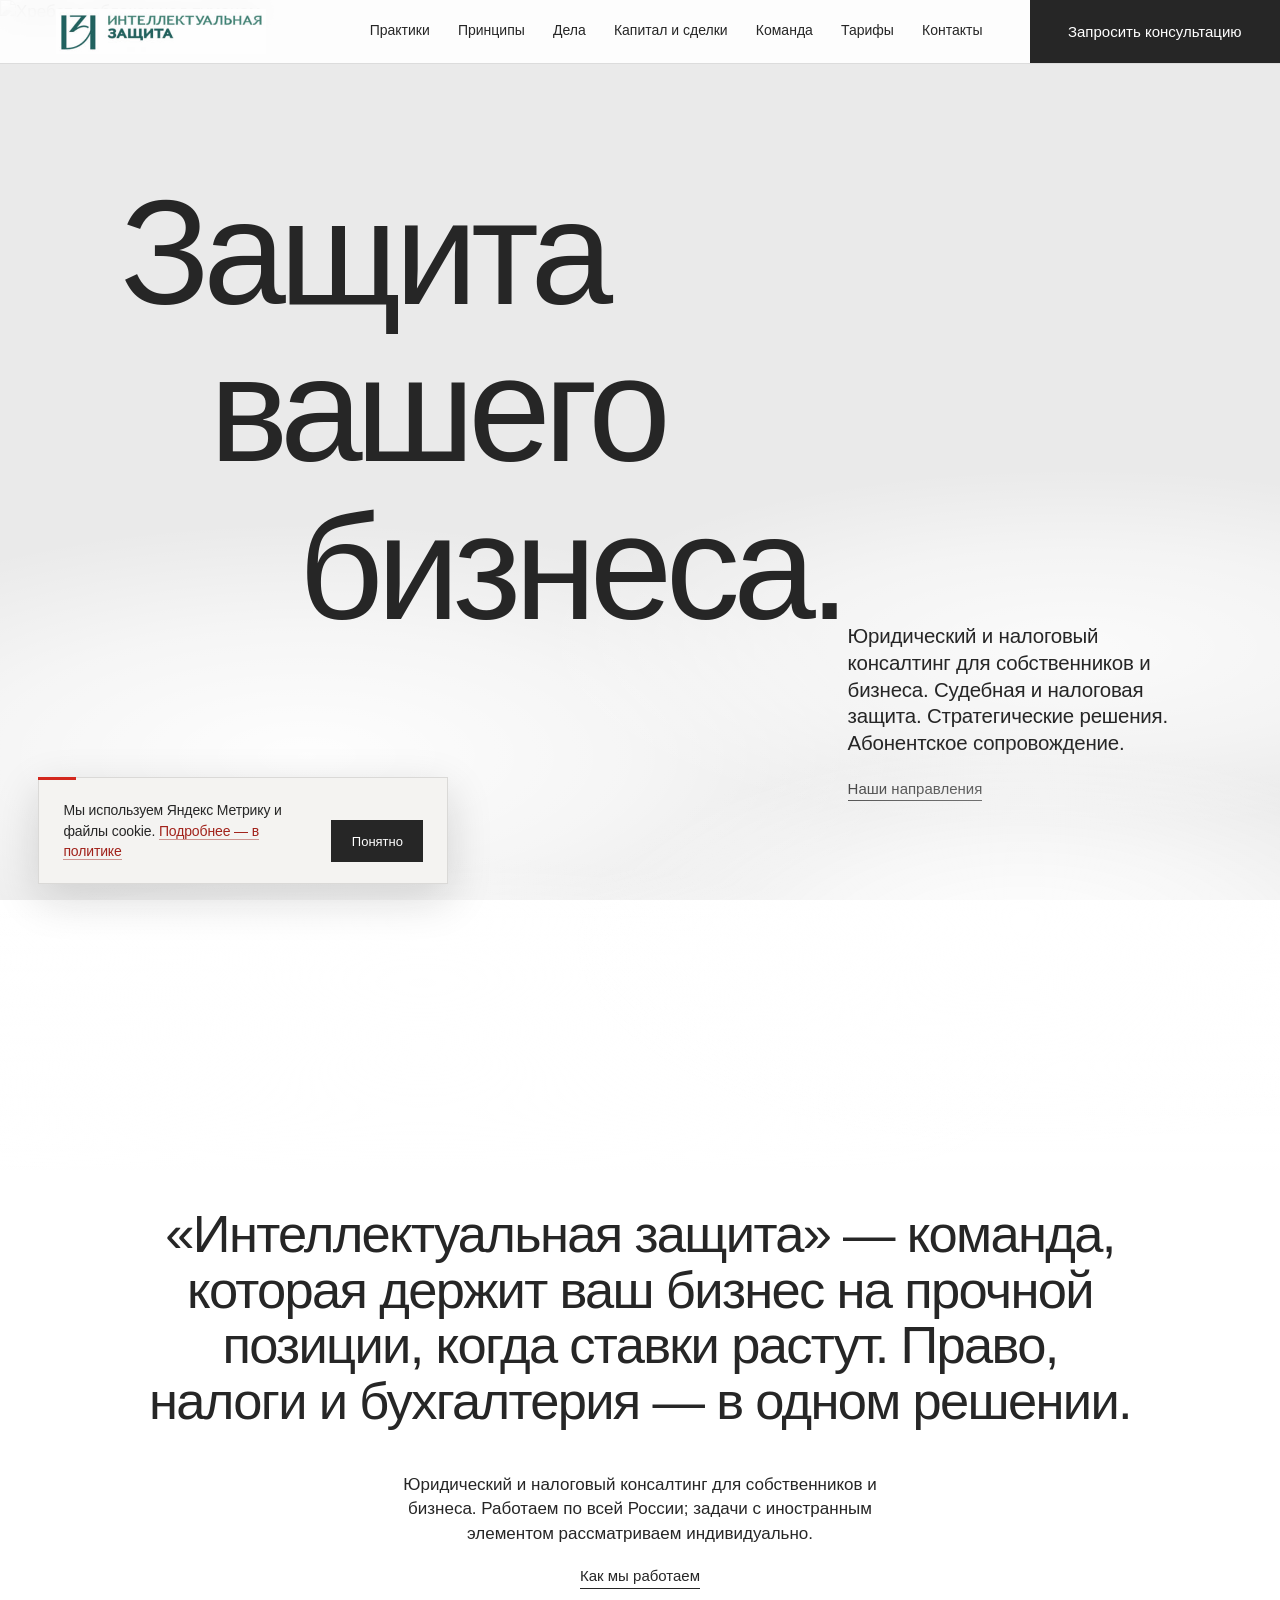
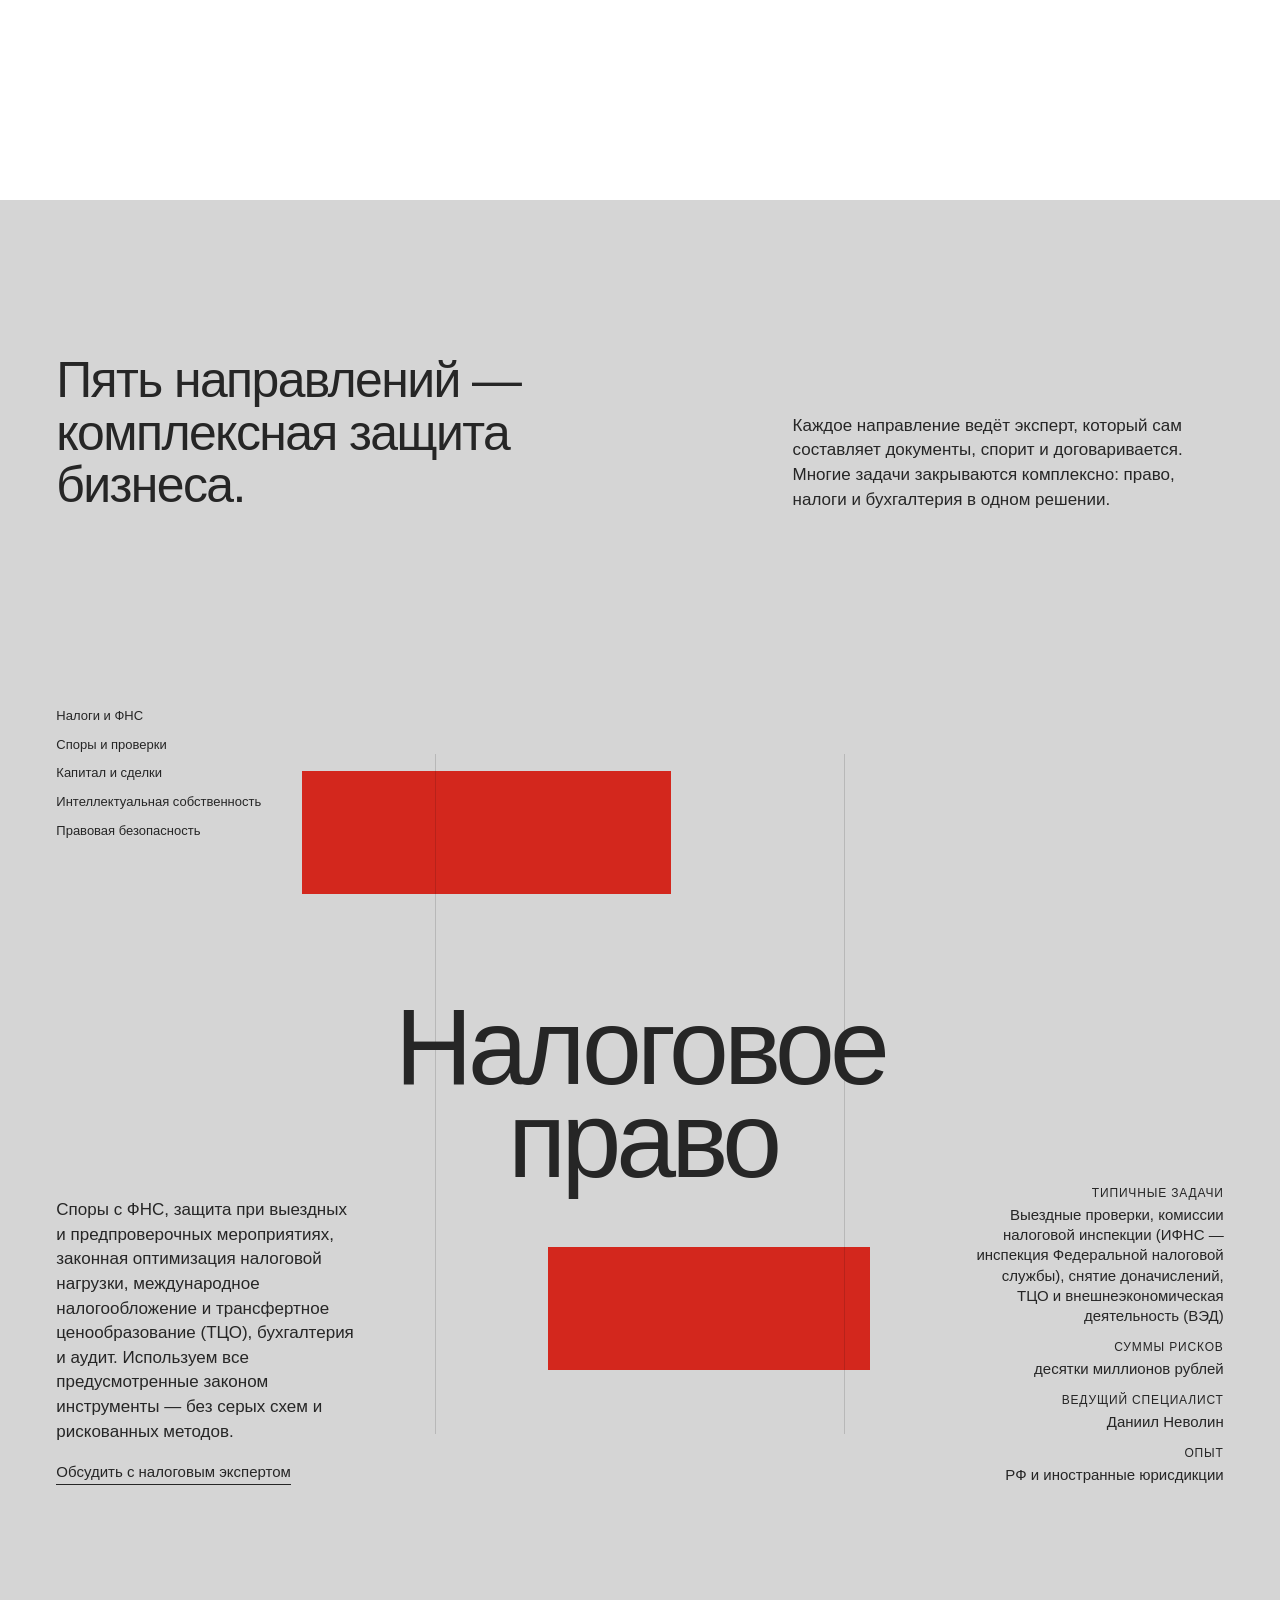
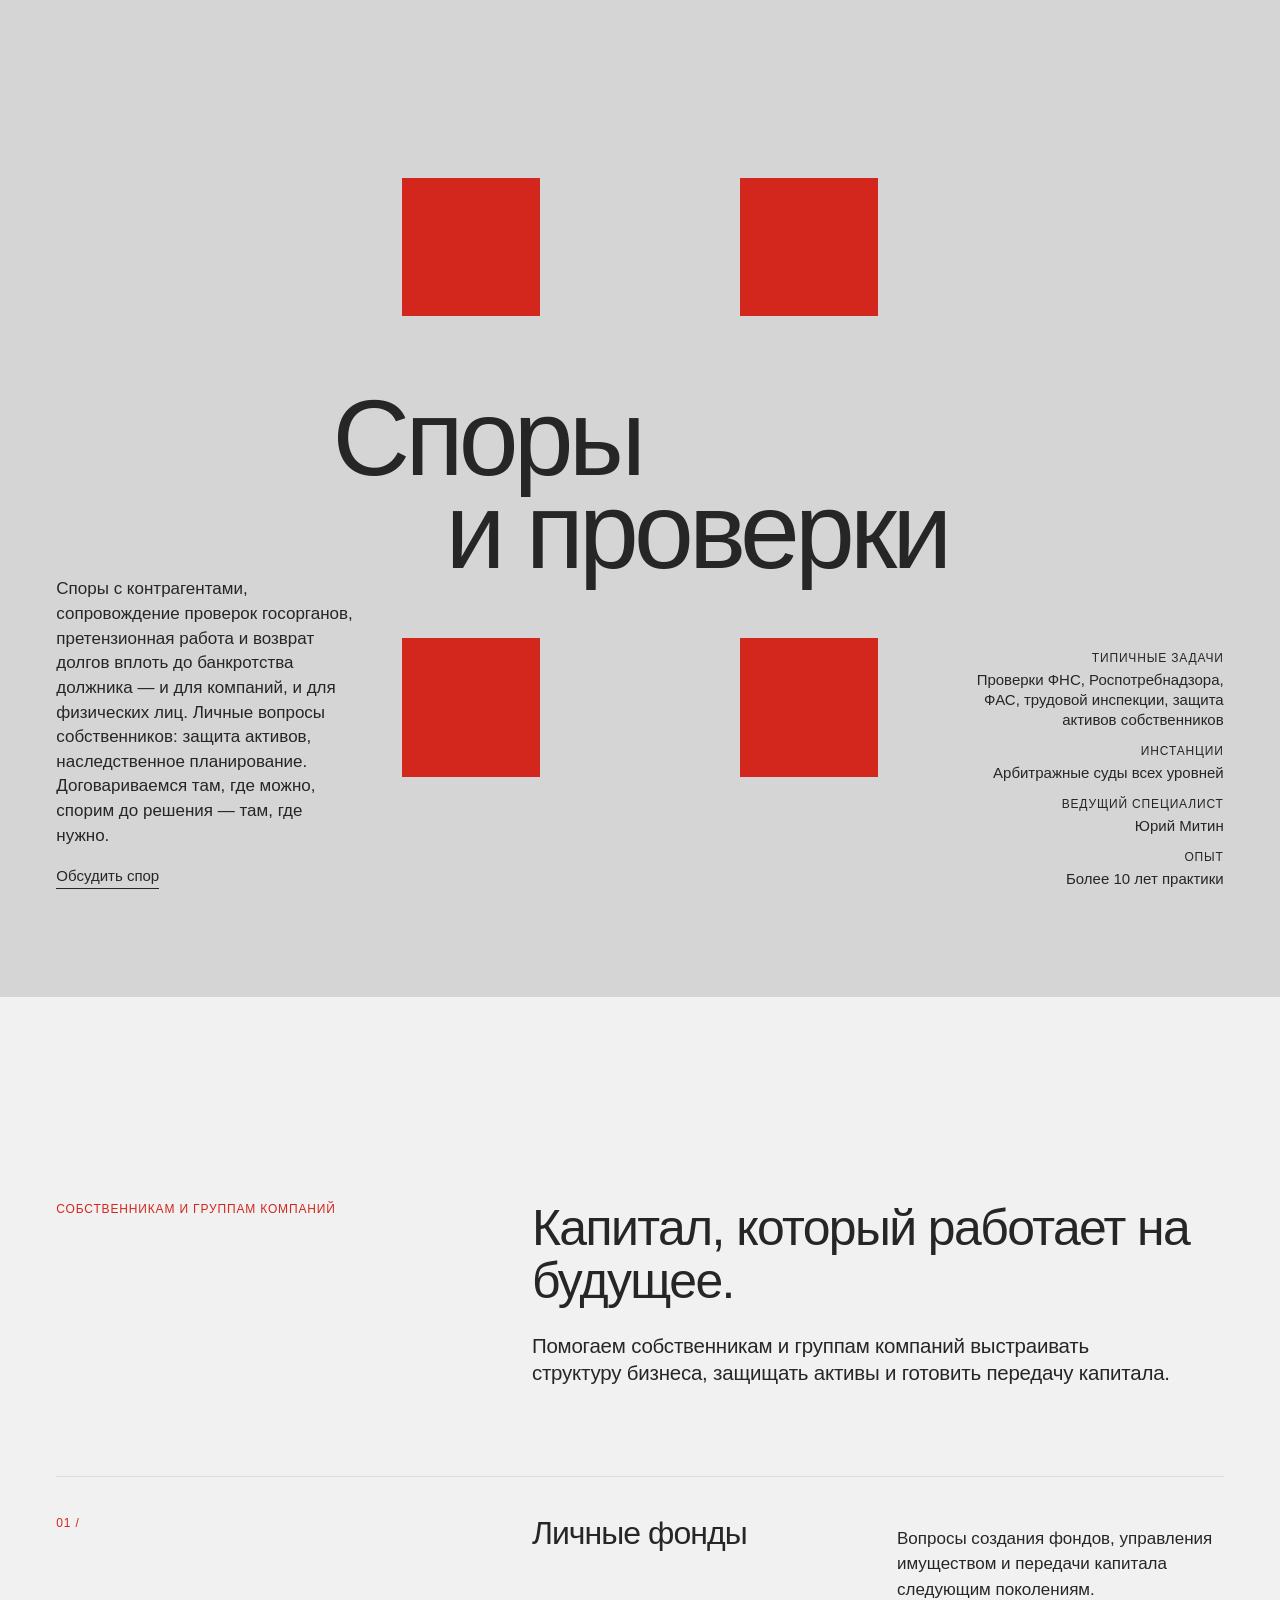
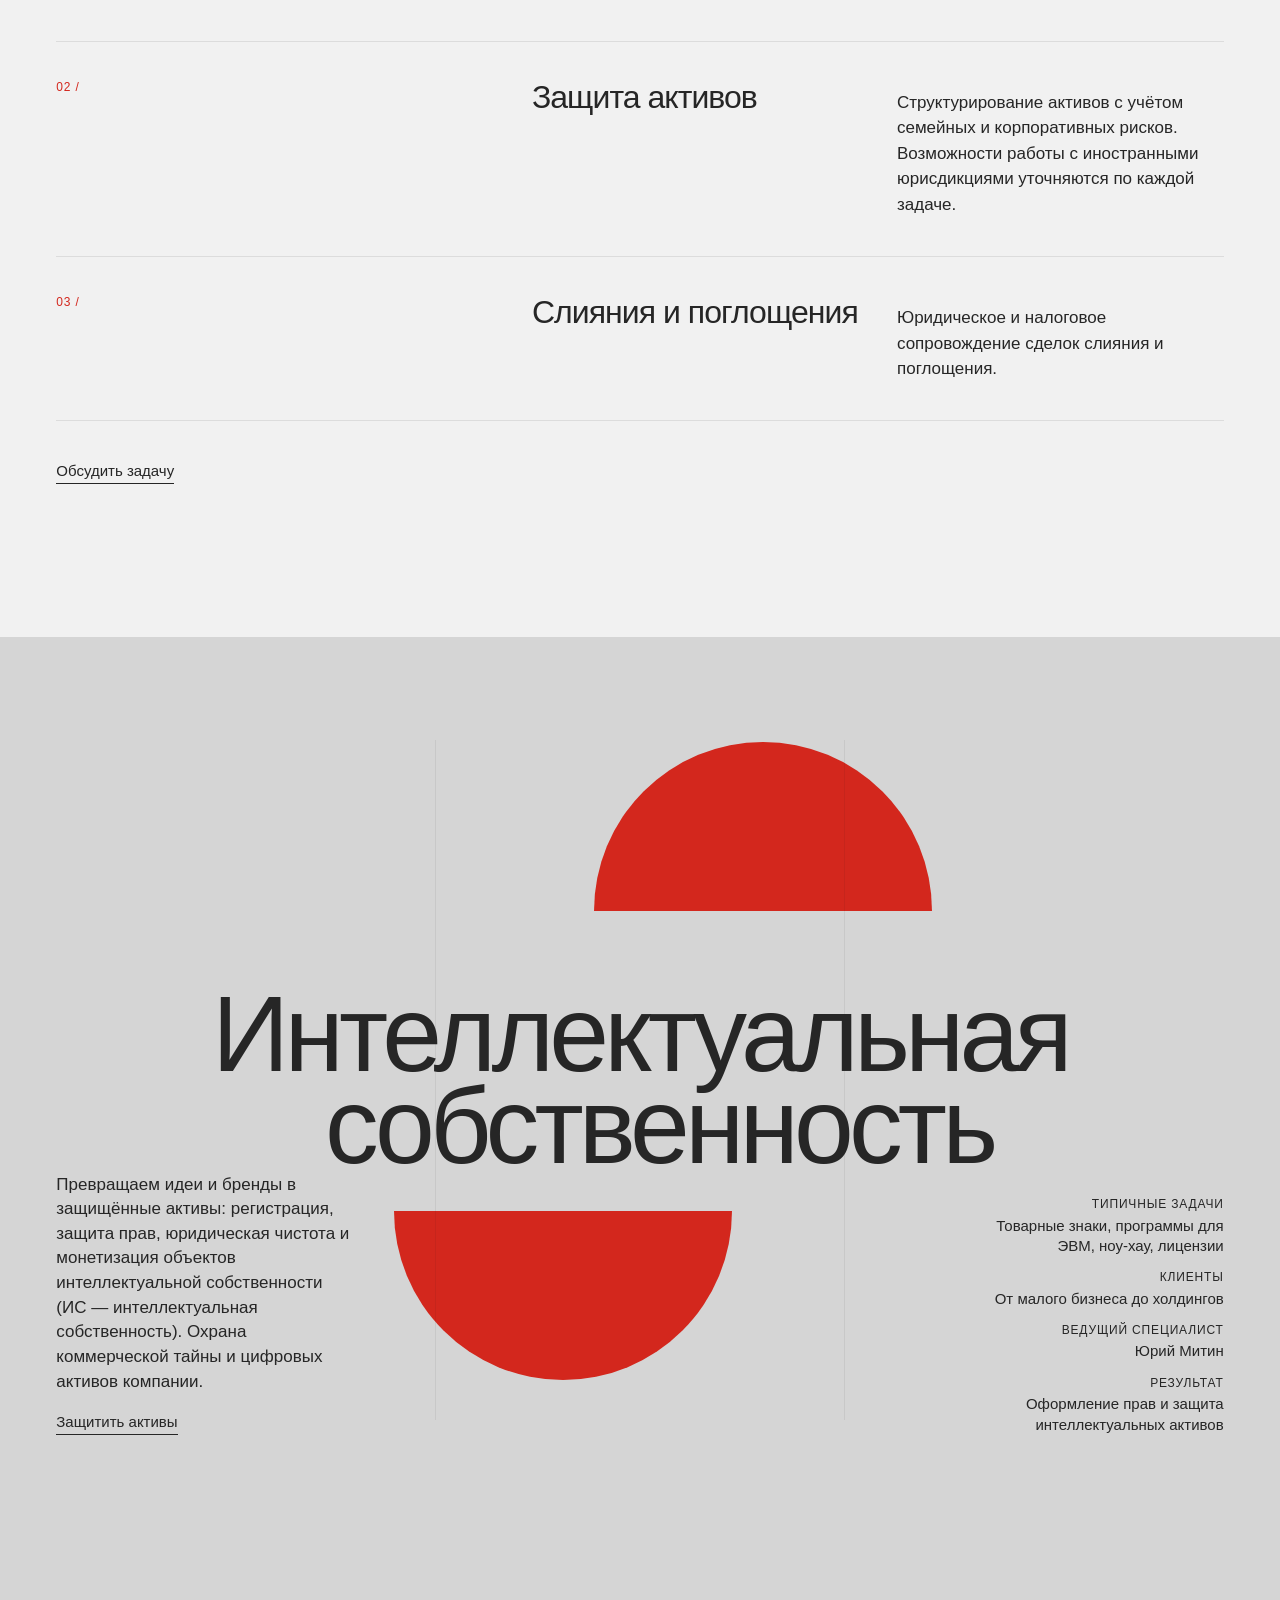
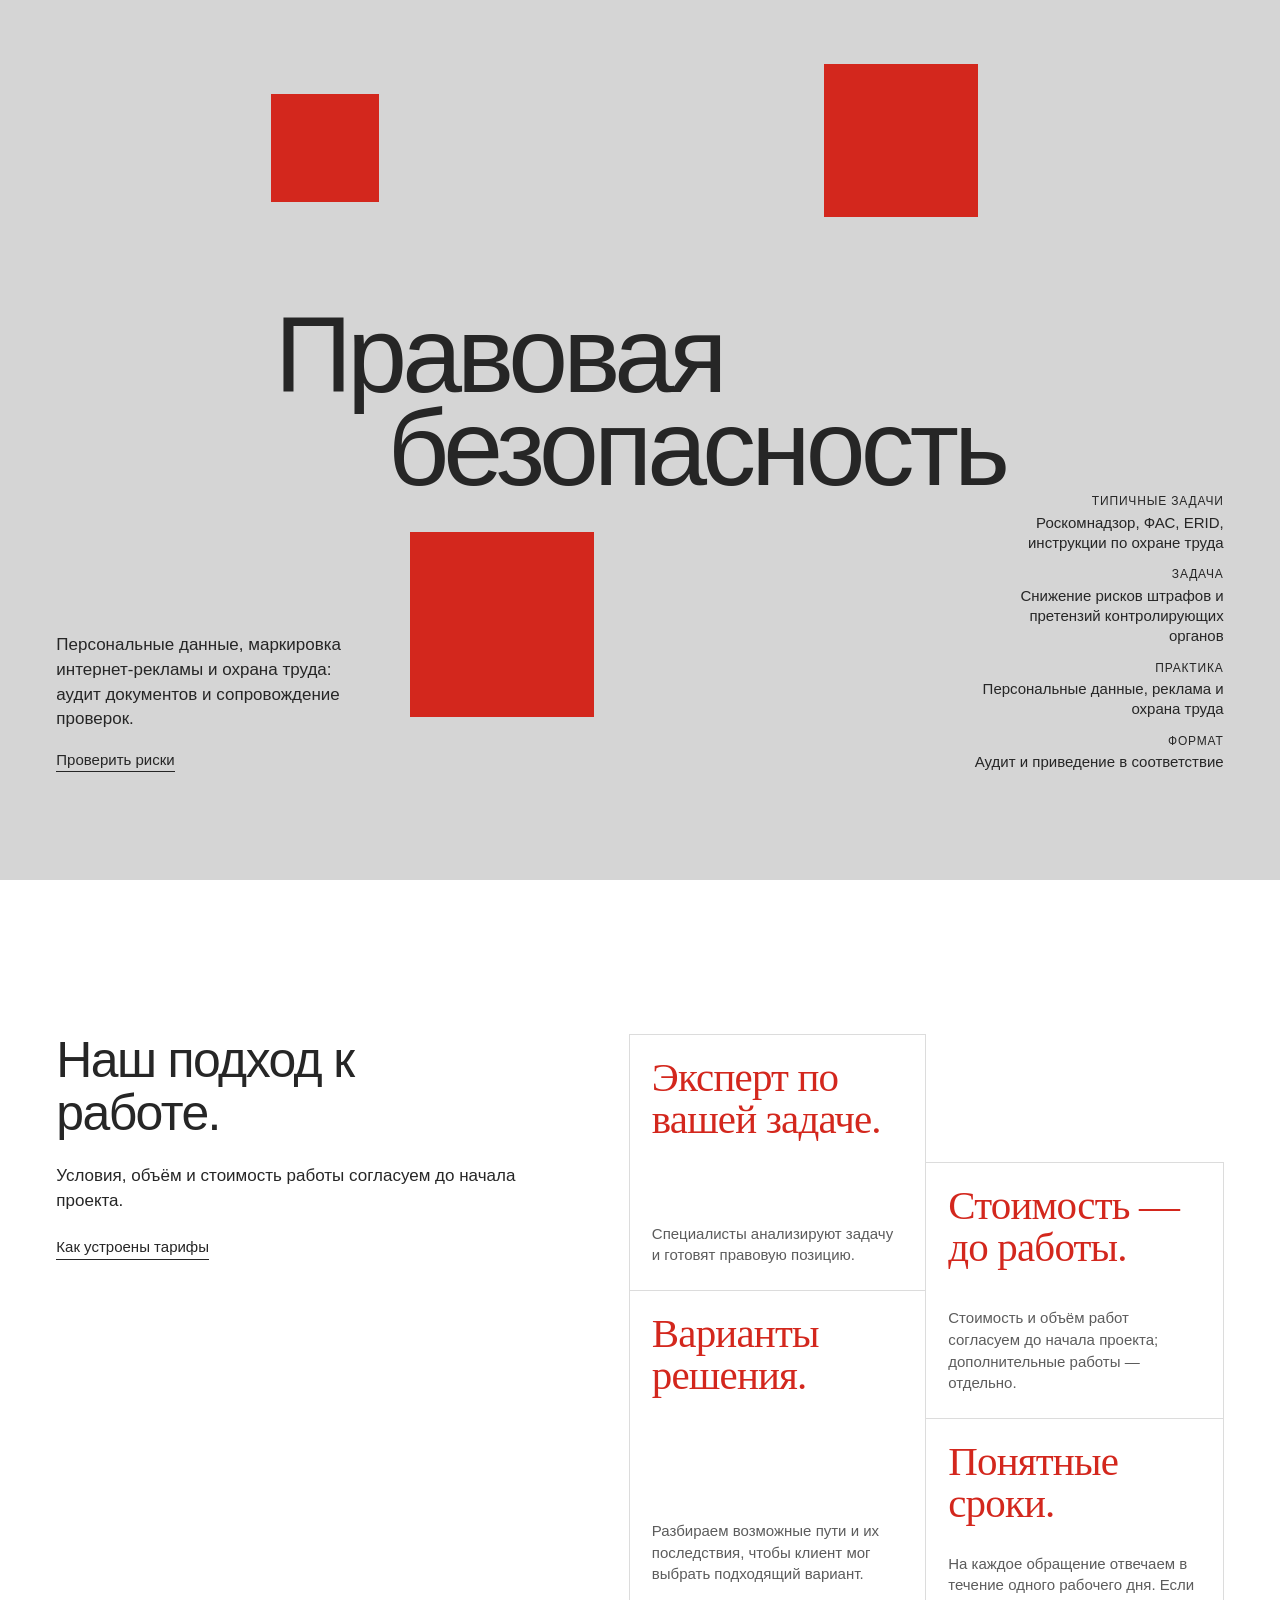
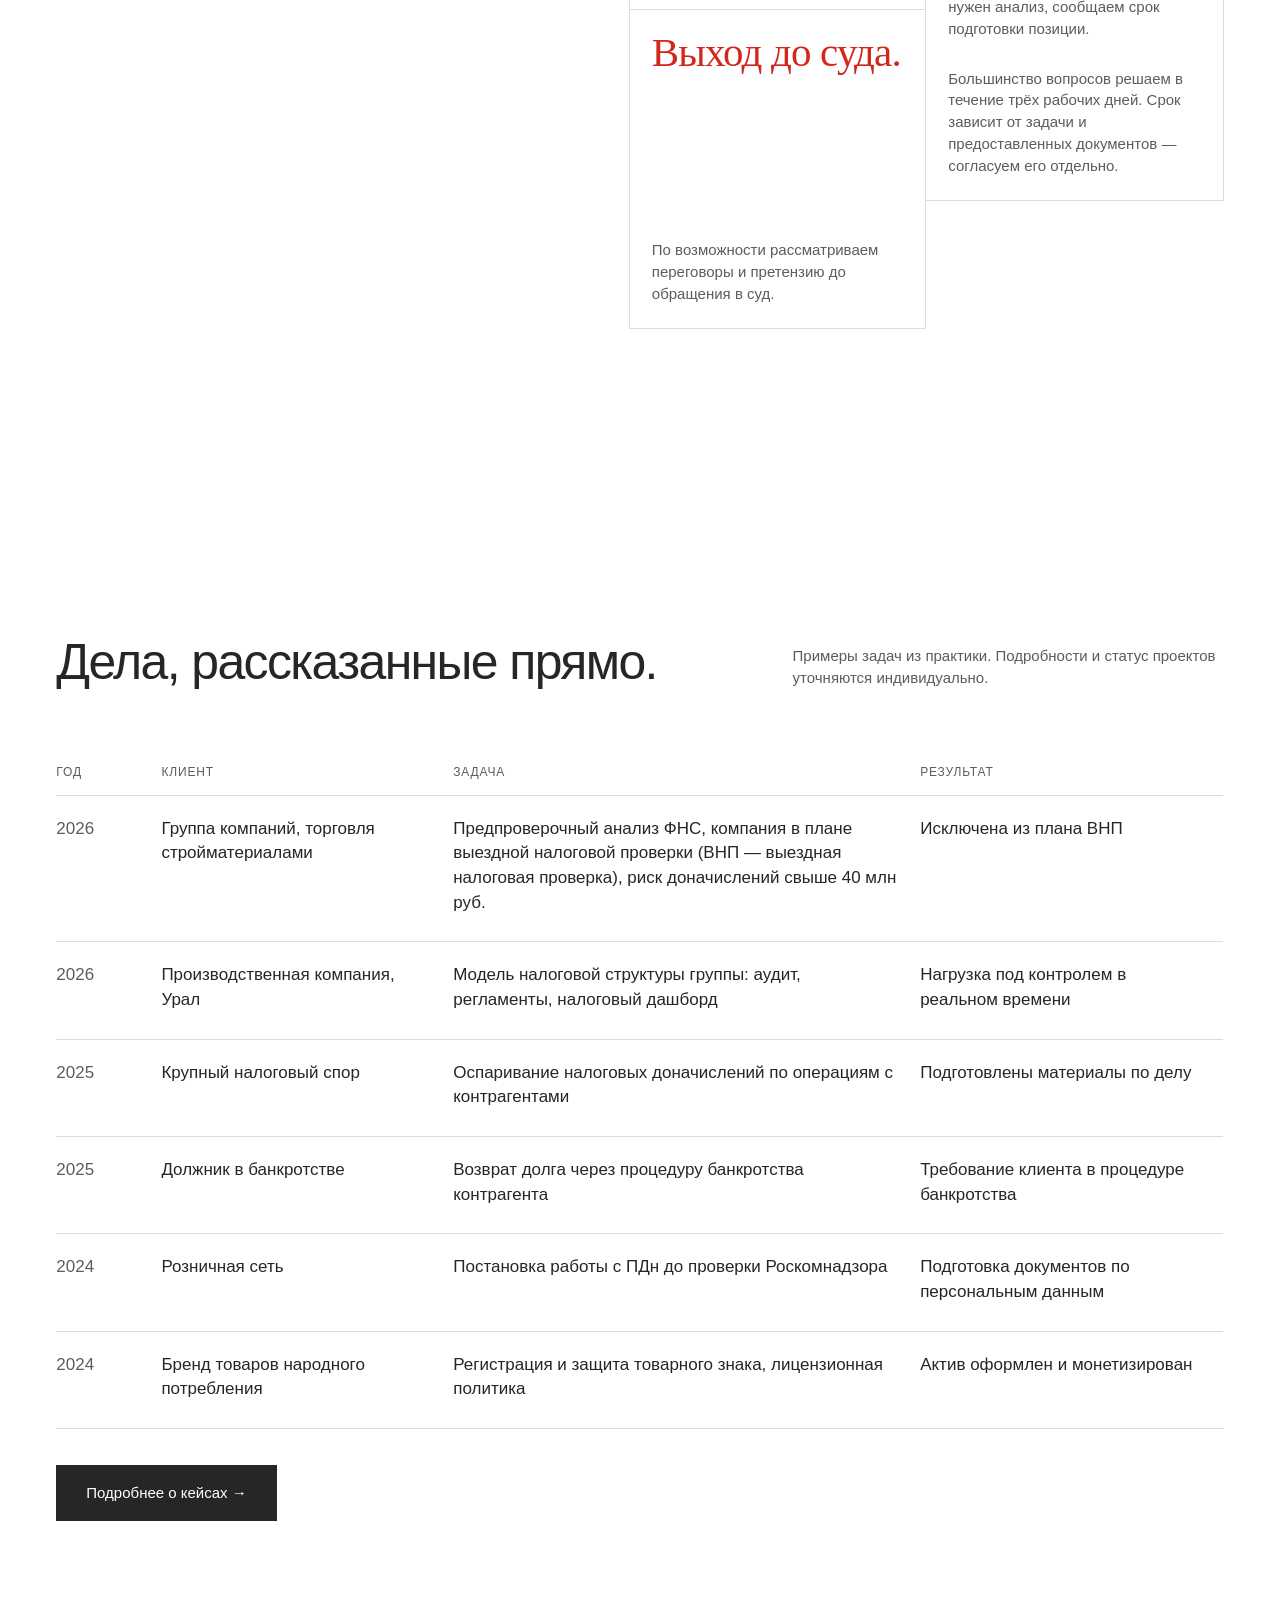
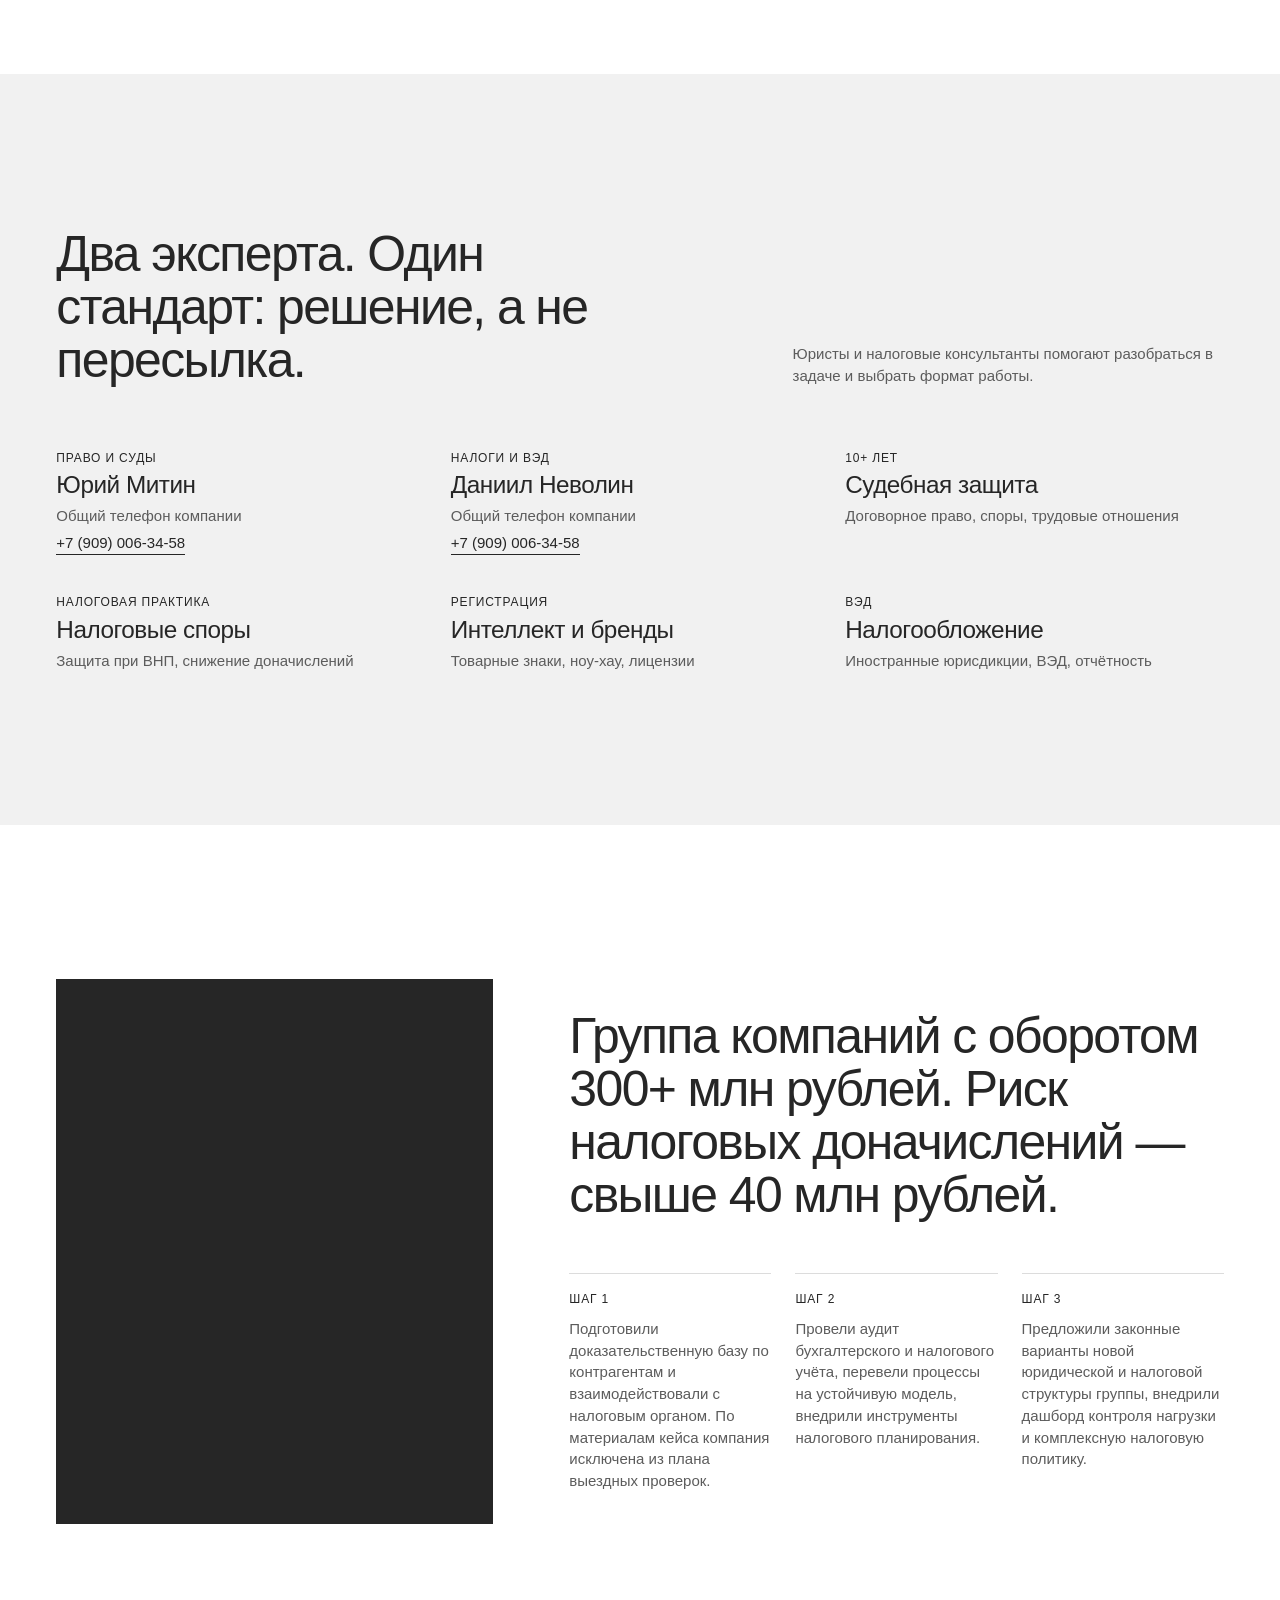
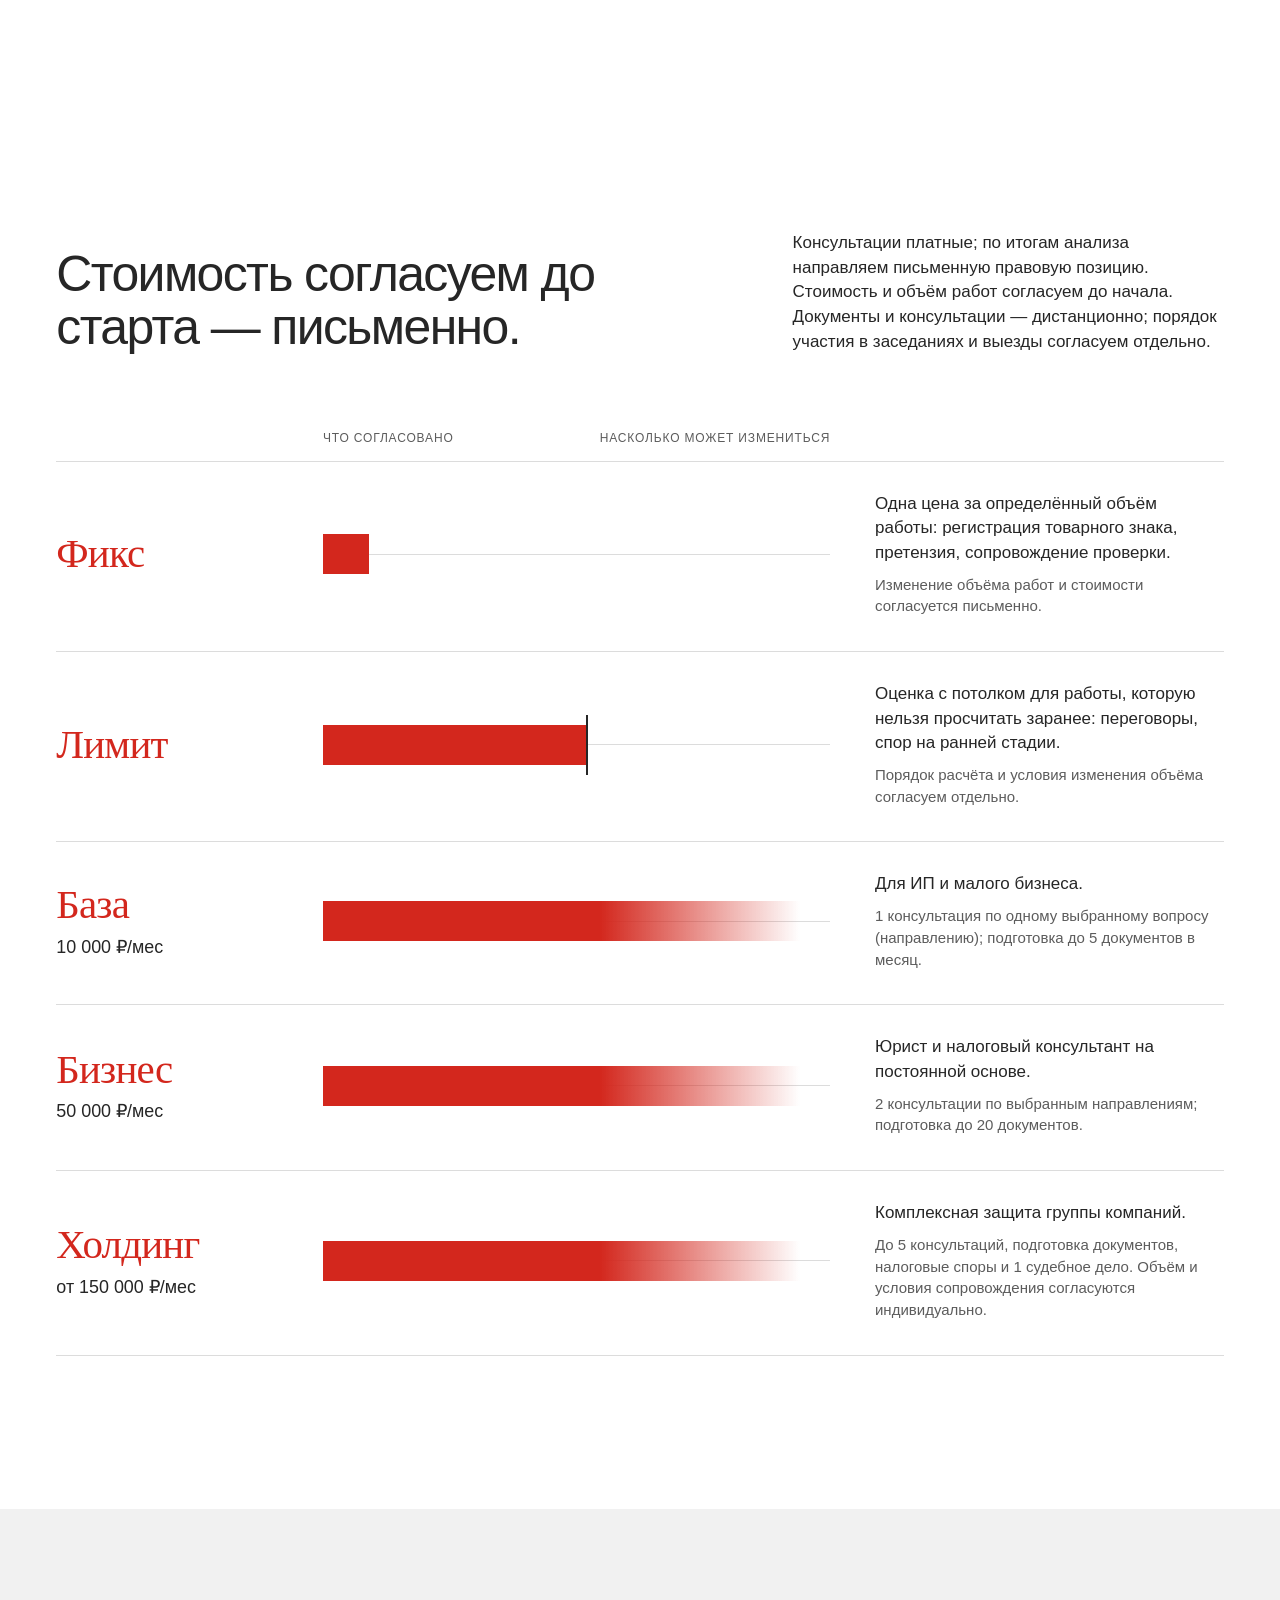
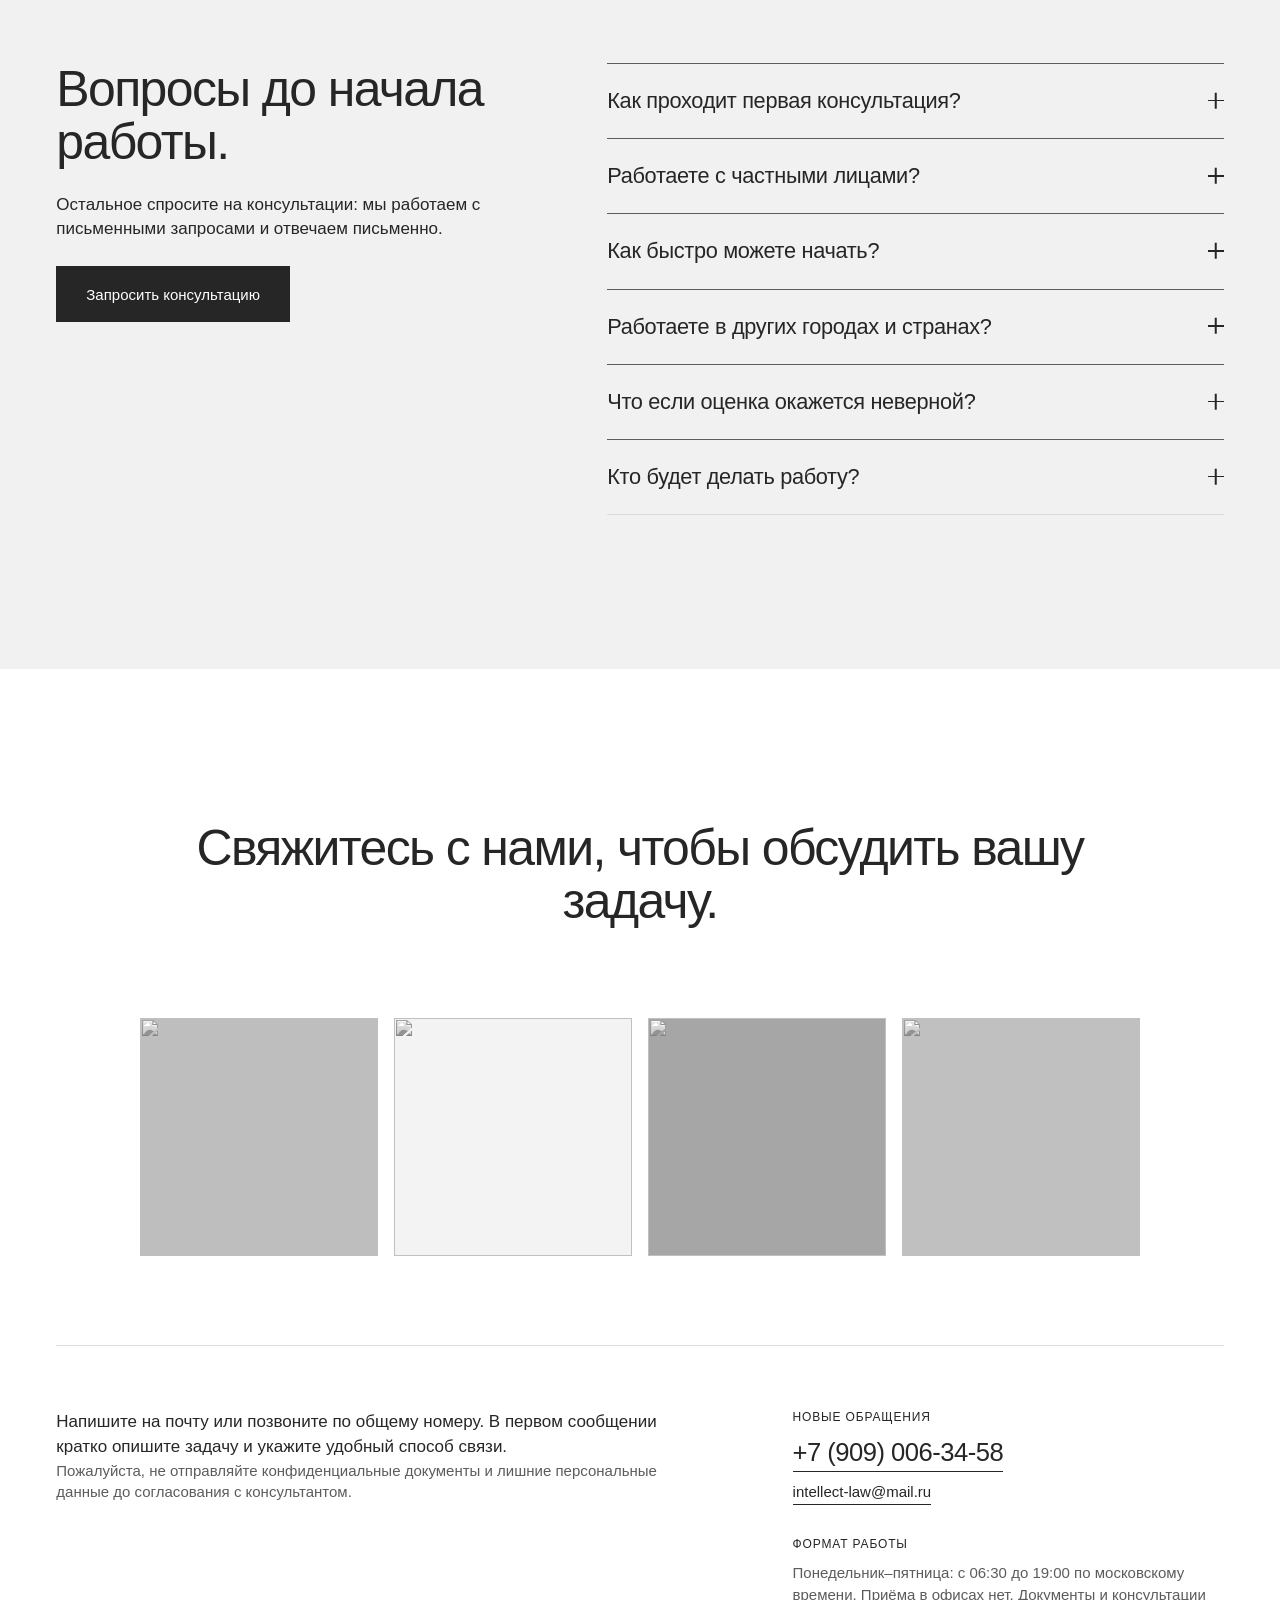
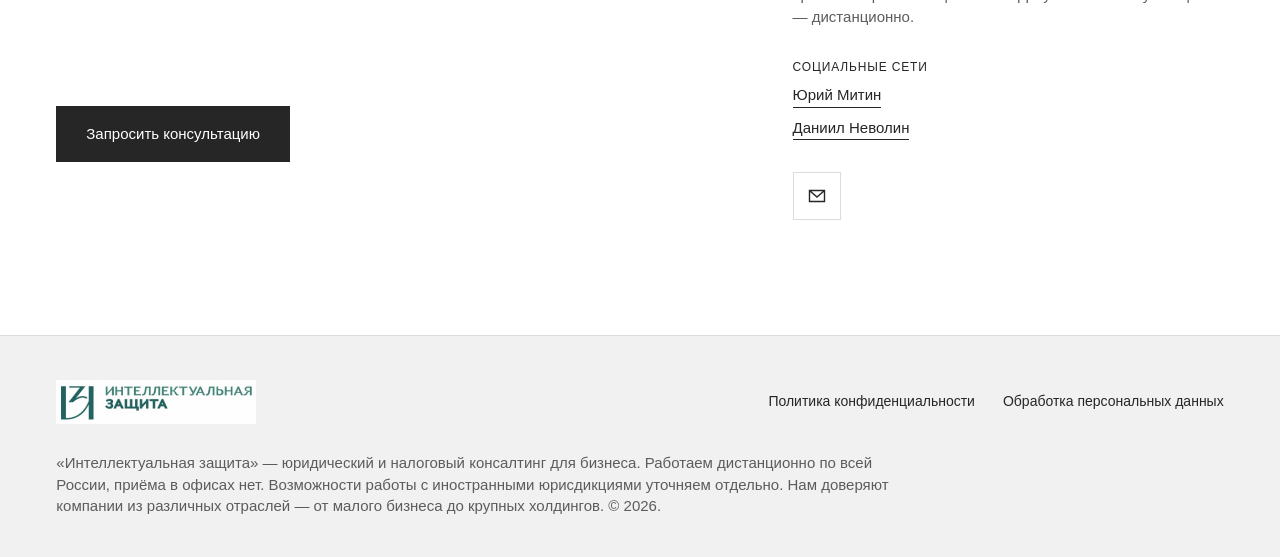
==== commit fd5cb240: "Clarify subscription plan inclusions" ====
--- a/index.html
+++ b/index.html
@@ -742,7 +742,7 @@
 <section id="fees" class="fees" data-8b-section="fees">
   <div class="fees__head">
     <h2 class="m-text-3">Стоимость согласуем до старта — письменно.</h2>
-    <p class="m-text">Консультации платные; по итогам анализа направляем письменную правовую позицию. Стоимость и объём работ согласуем до начала. Документы и консультации — дистанционно; участие в заседаниях и выезды обсуждаются отдельно.</p>
+    <p class="m-text">Консультации платные; по итогам анализа направляем письменную правовую позицию. Стоимость и объём работ согласуем до начала. Документы и консультации — дистанционно; порядок участия в заседаниях и выезды согласуем отдельно.</p>
   </div>
   <div class="fees__axis" aria-hidden="true"><div class="fees__axis-line"><span class="m-text-4">Что согласовано</span><span class="m-text-4">Насколько может измениться</span></div></div>
   <ol class="fees__modes">
@@ -759,17 +759,17 @@
   <li class="mode" data-reach="estimate">
       <h3 class="m-text-5"><span class="mode__name">База</span><span class="mode__price">10&nbsp;000 ₽/мес</span></h3>
       <div class="mode__track" aria-hidden="true"><span class="mode__bar"></span></div>
-      <div class="mode__text"><p class="m-text">Для ИП и малого бизнеса — письменная консультация в кармане.</p><p class="m-text-7">Объём консультаций, работа с договорами и обращения госорганов согласуются до начала сопровождения.</p></div>
+      <div class="mode__text"><p class="m-text">Для ИП и малого бизнеса.</p><p class="m-text-7">1 консультация по одному выбранному вопросу (направлению); подготовка до 5 документов в месяц.</p></div>
     </li>
     <li class="mode" data-reach="estimate">
       <h3 class="m-text-5"><span class="mode__name">Бизнес</span><span class="mode__price">50&nbsp;000 ₽/мес</span></h3>
       <div class="mode__track" aria-hidden="true"><span class="mode__bar"></span><span class="mode__stop"></span></div>
-      <div class="mode__text"><p class="m-text">Юрист и налоговый консультант на постоянной основе.</p><p class="m-text-7">Объём письменных консультаций, работы с договорами и проверками определяется условиями сопровождения.</p></div>
+      <div class="mode__text"><p class="m-text">Юрист и налоговый консультант на постоянной основе.</p><p class="m-text-7">2 консультации по выбранным направлениям; подготовка до 20 документов.</p></div>
     </li>
     <li class="mode" data-reach="estimate">
       <h3 class="m-text-5"><span class="mode__name">Холдинг</span><span class="mode__price">от 150&nbsp;000 ₽/мес</span></h3>
       <div class="mode__track" aria-hidden="true"><span class="mode__bar"></span></div>
-      <div class="mode__text"><p class="m-text">Комплексная защита группы компаний.</p><p class="m-text-7">Формат сопровождения группы компаний, включая налоговые вопросы и судебные споры, согласуется индивидуально.</p></div>
+      <div class="mode__text"><p class="m-text">Комплексная защита группы компаний.</p><p class="m-text-7">До 5 консультаций, подготовка документов, налоговые споры и 1 судебное дело. Объём и условия сопровождения согласуются индивидуально.</p></div>
     </li>
   </ol>
 
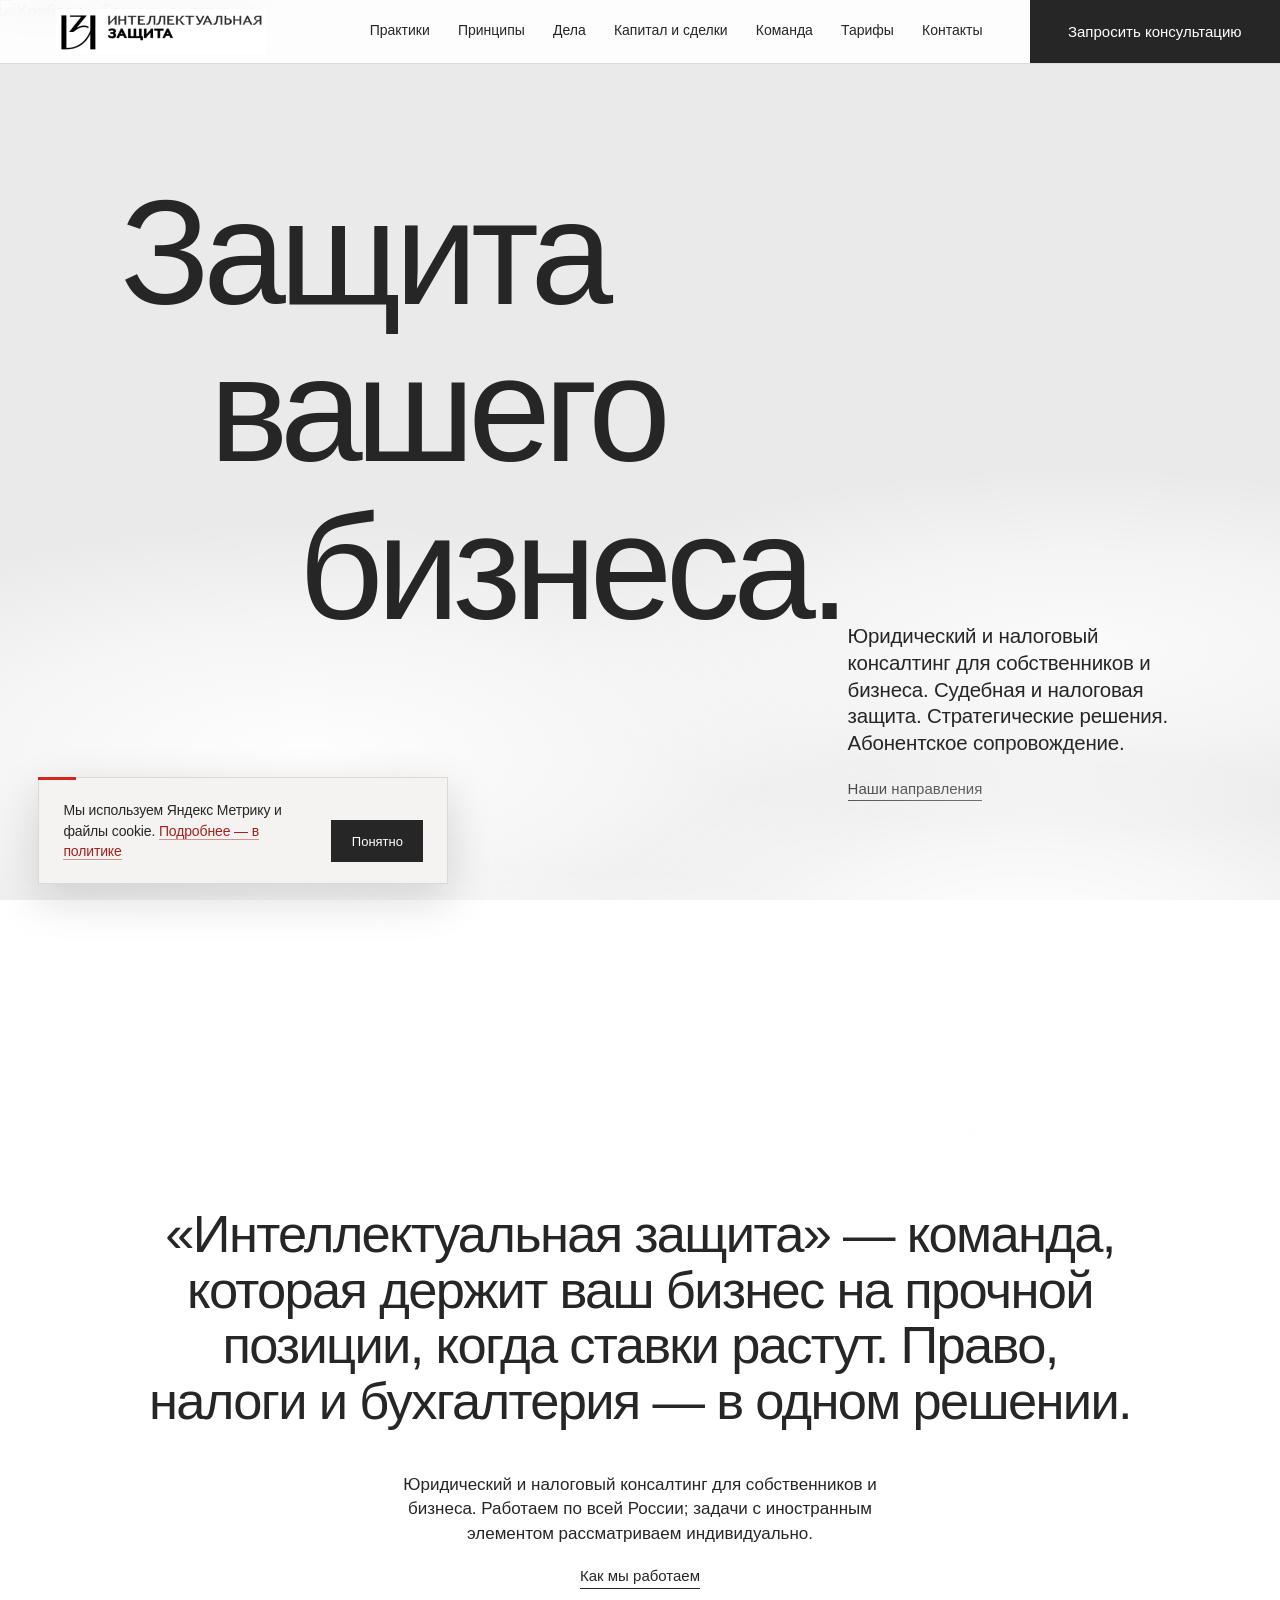
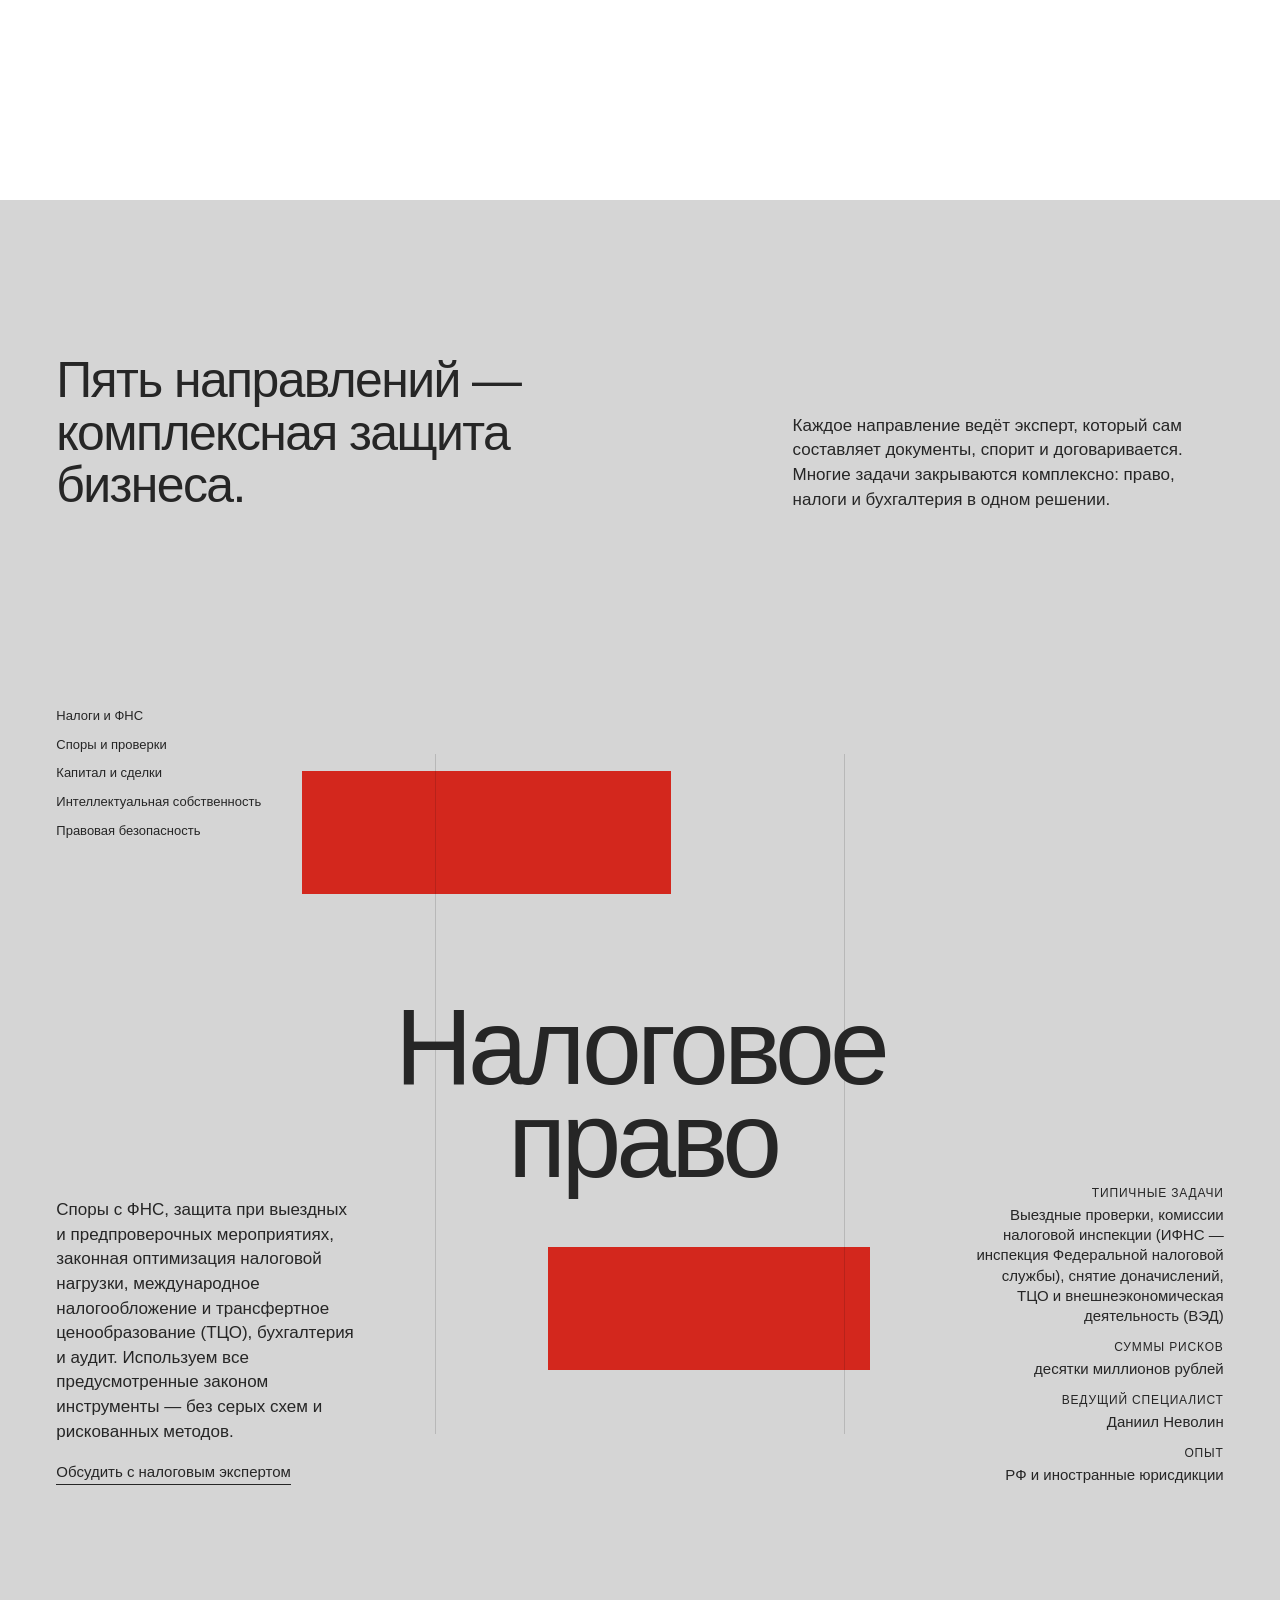
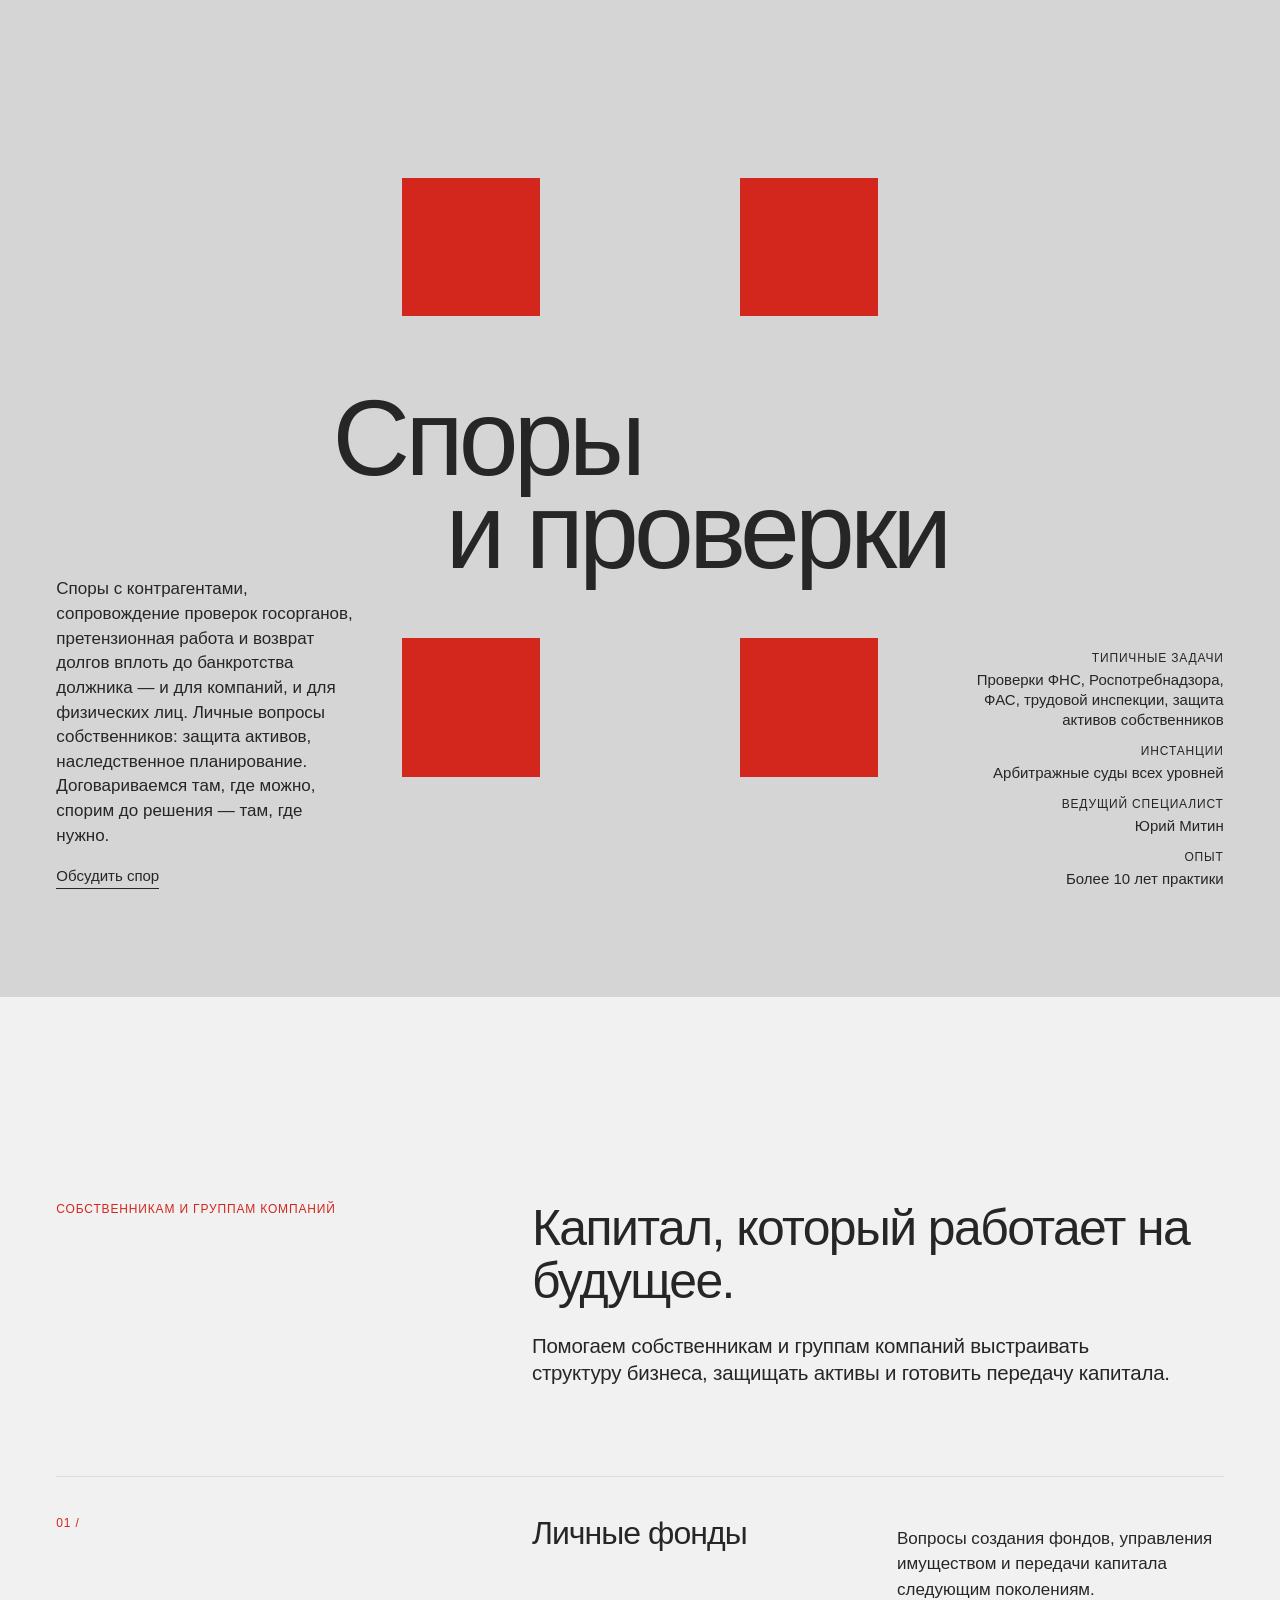
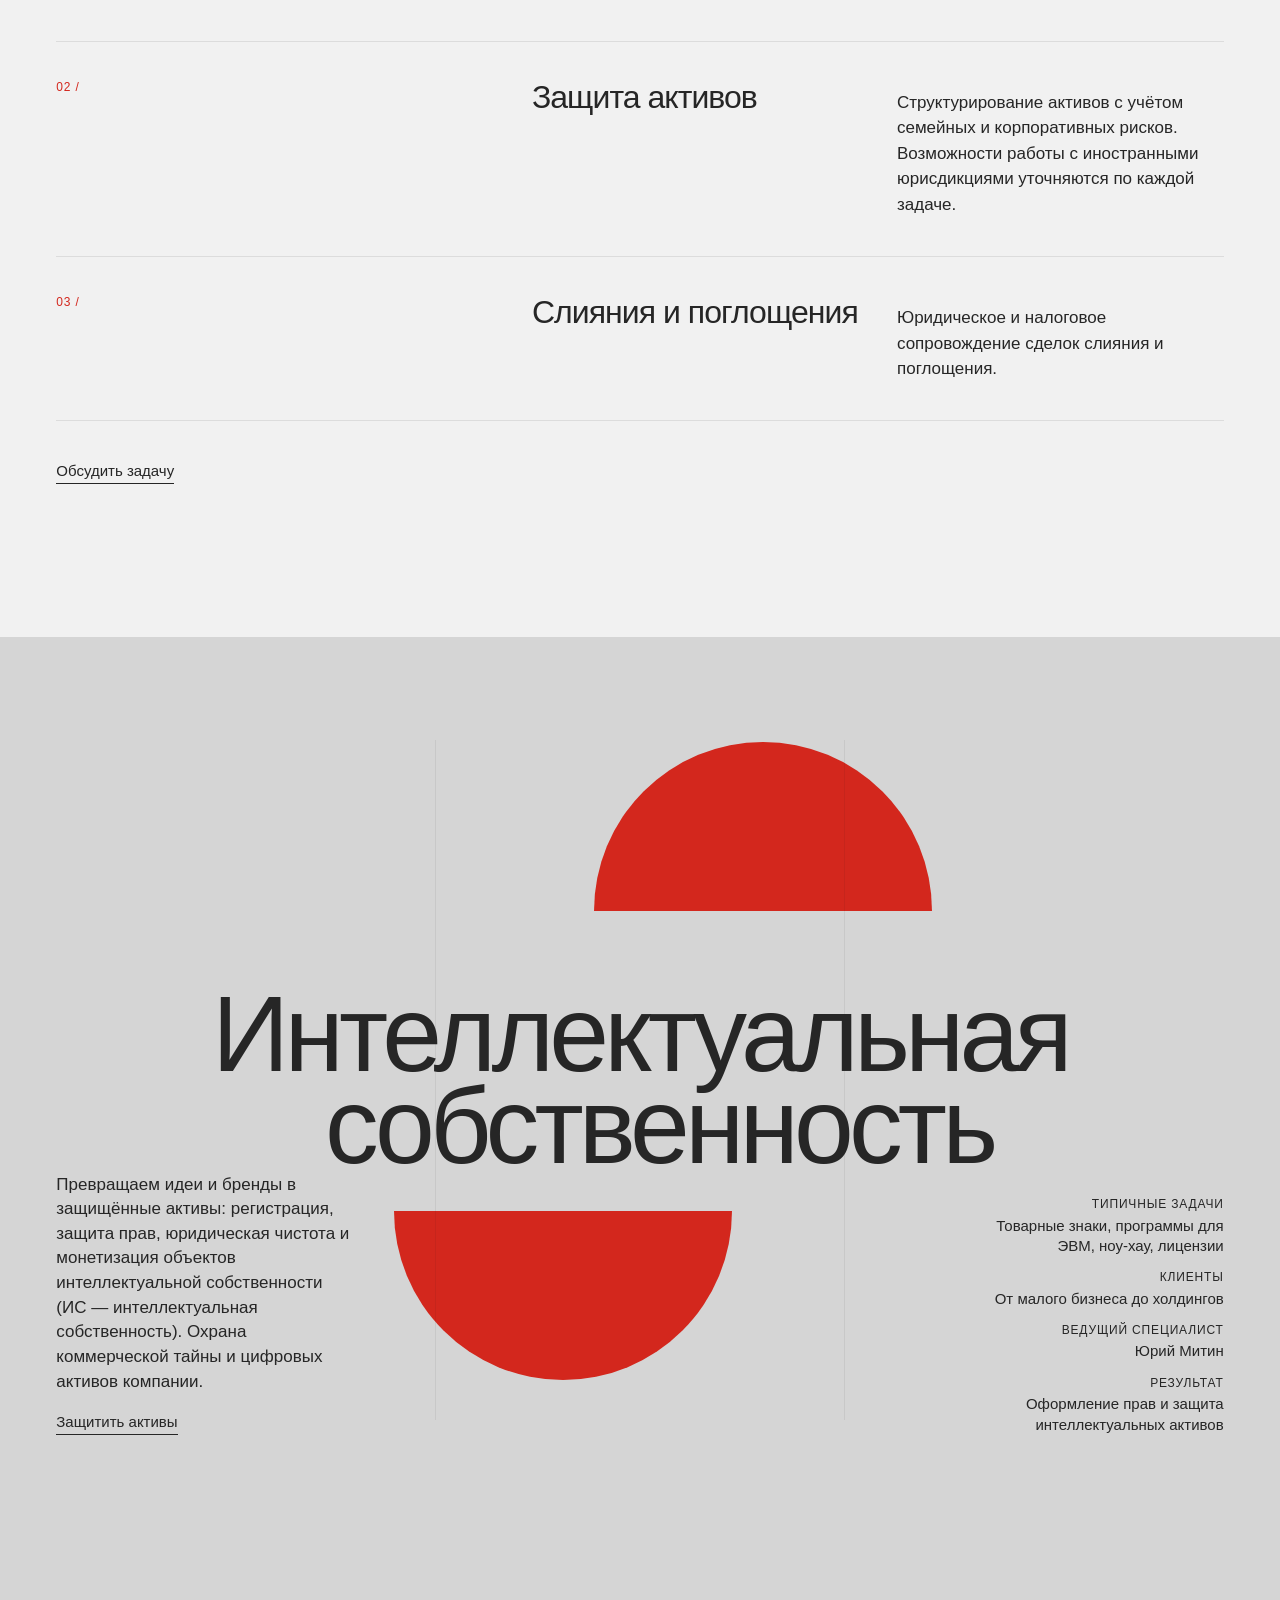
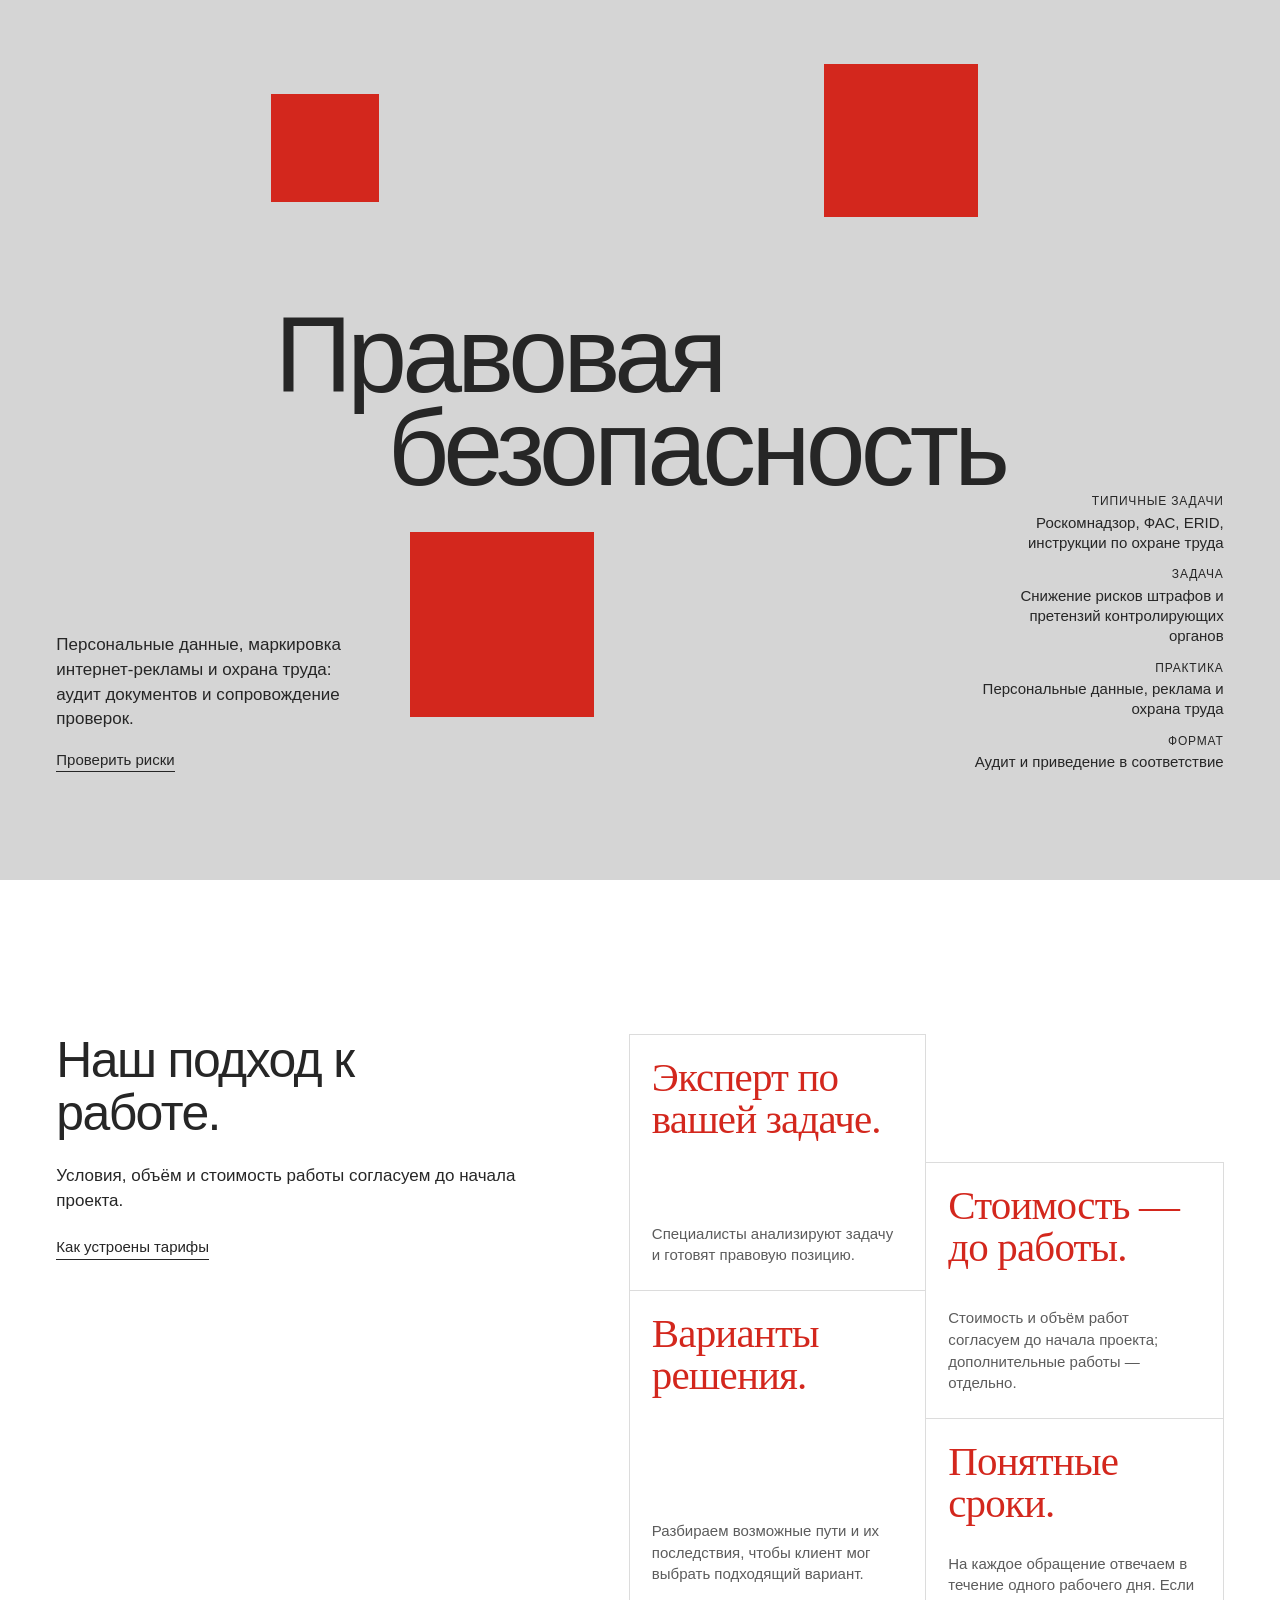
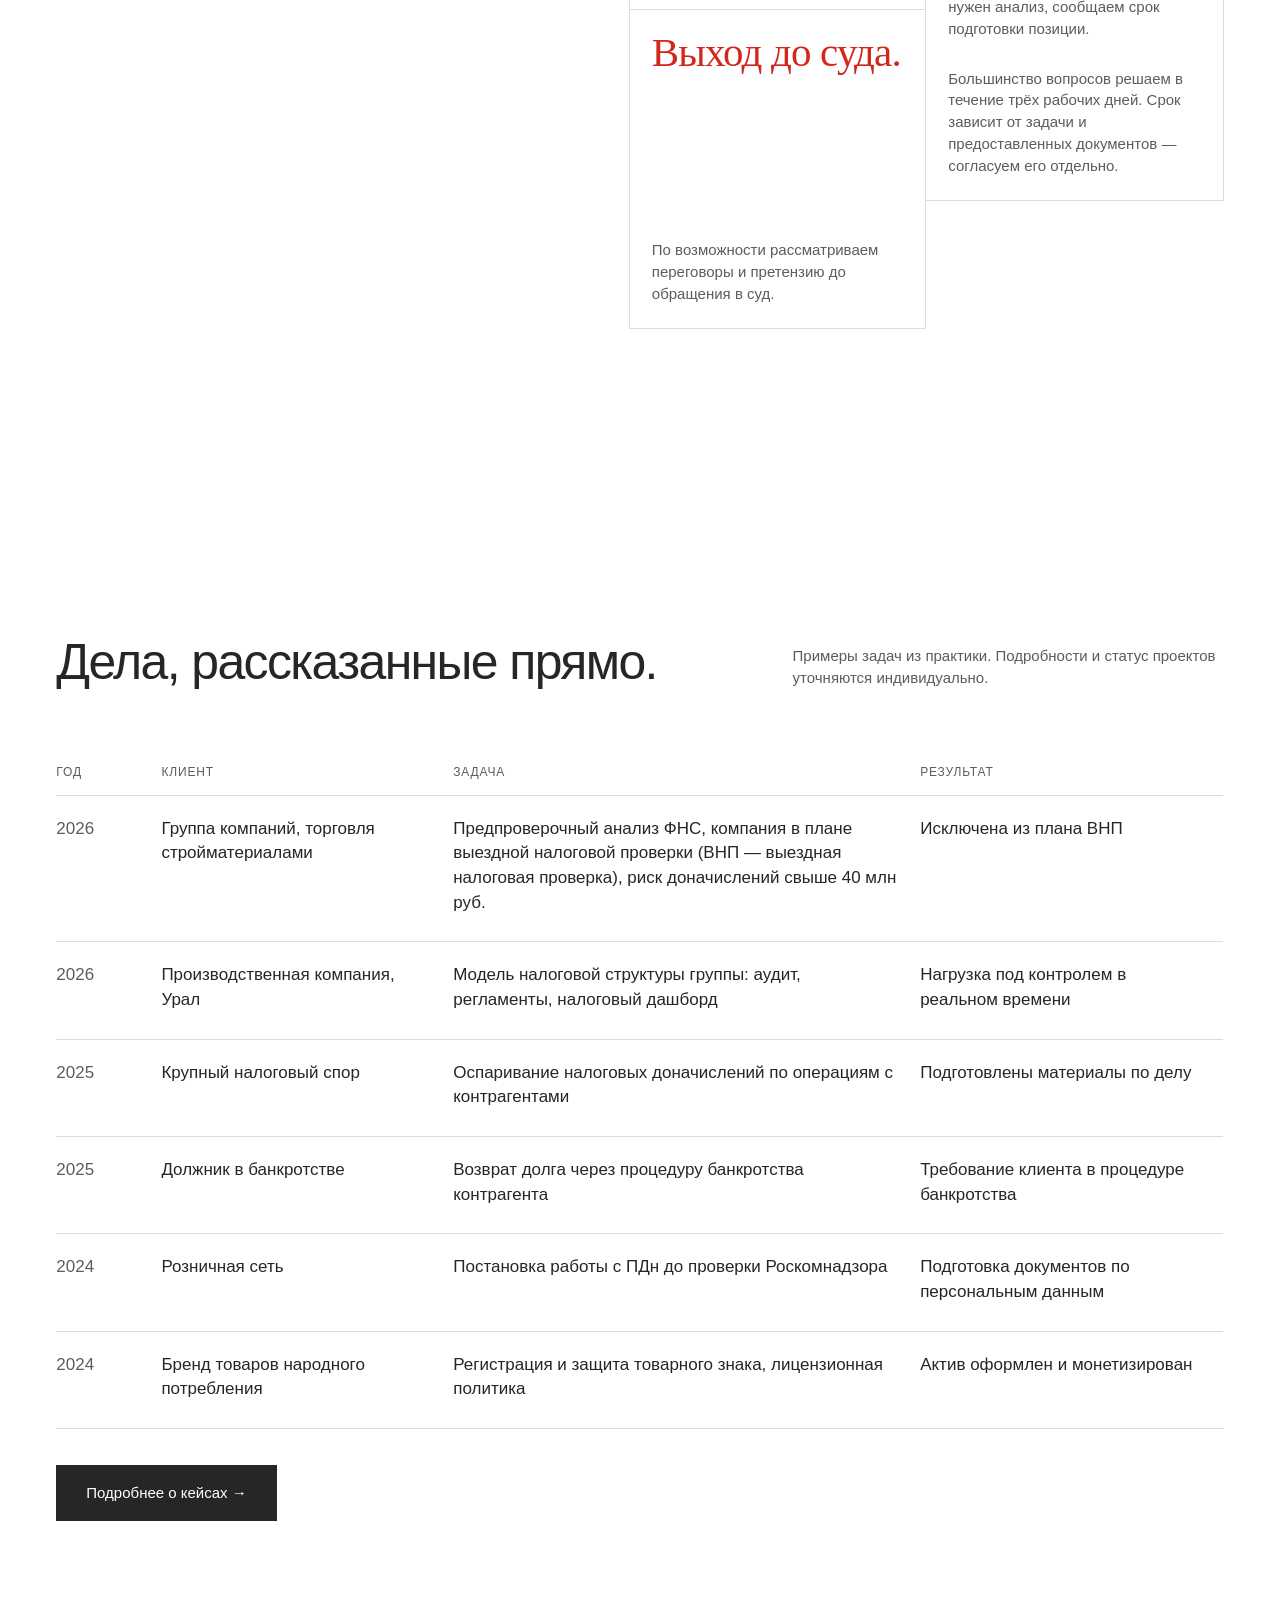
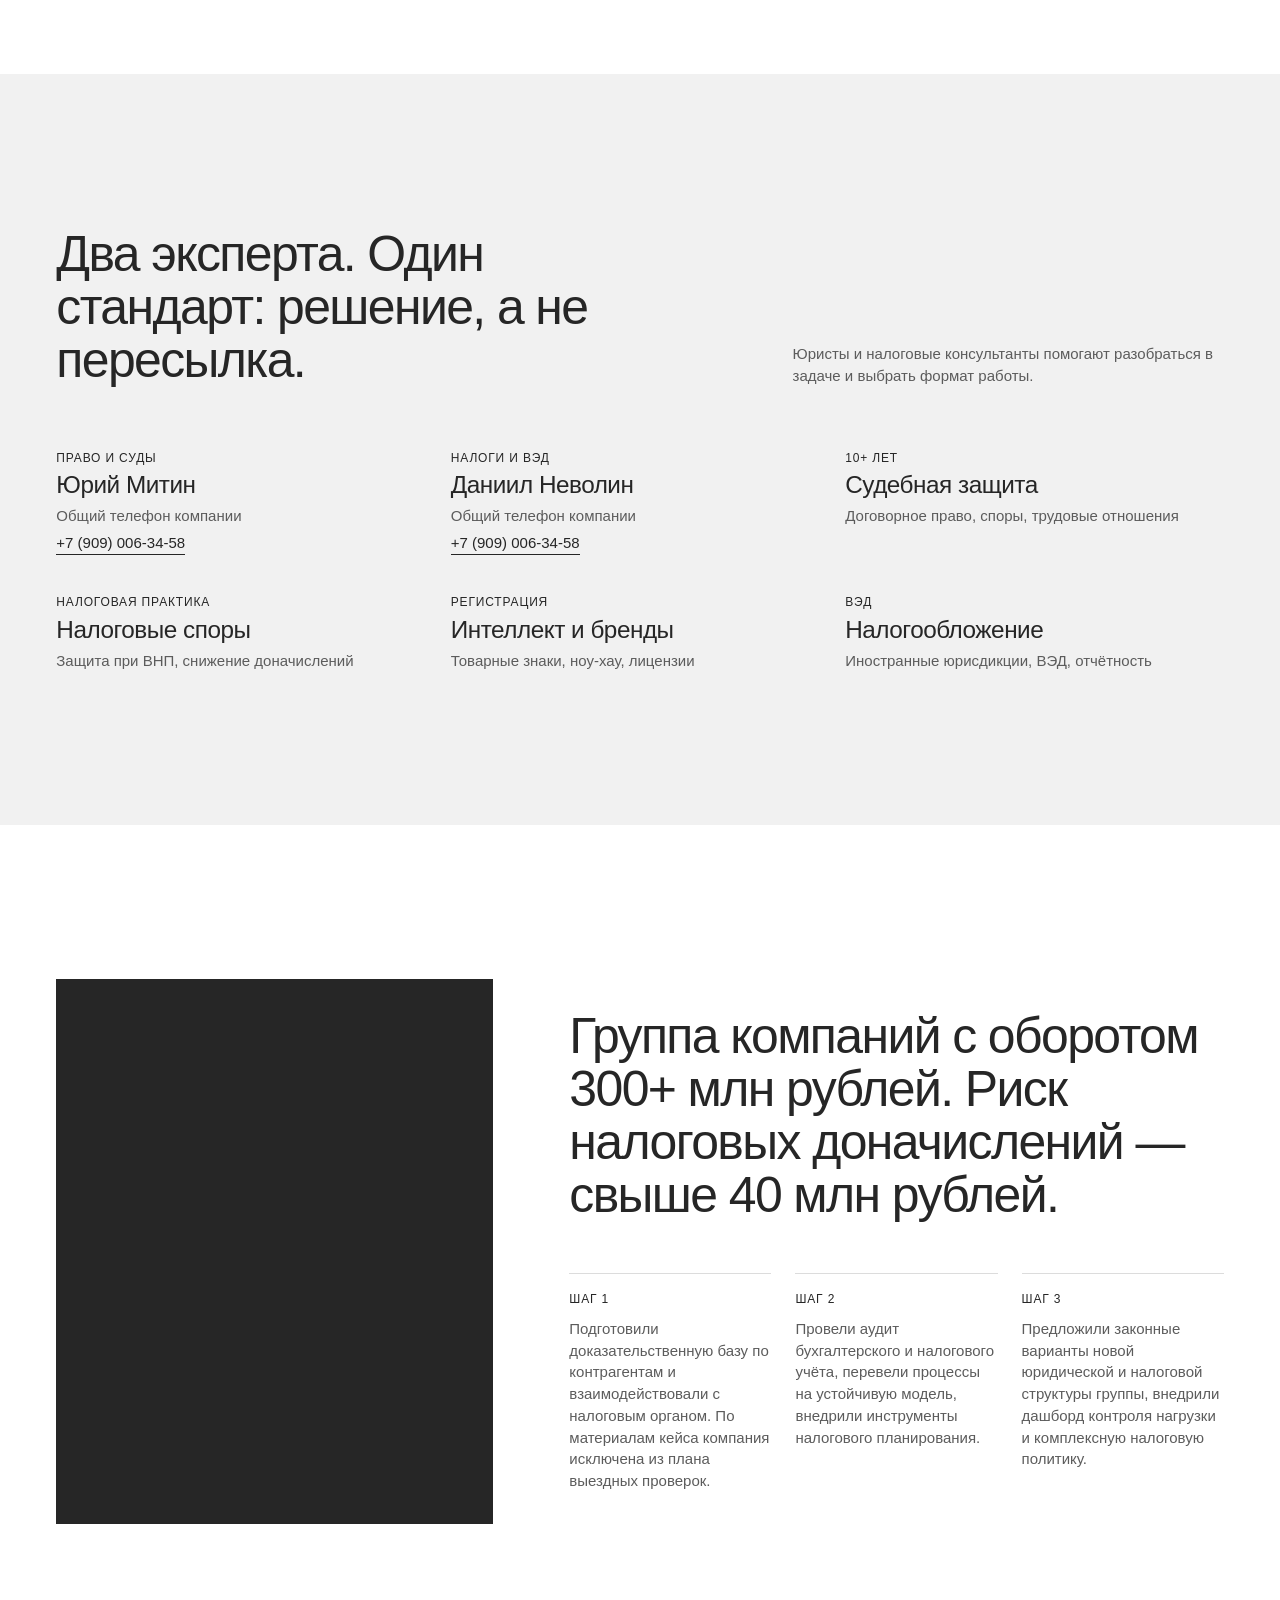
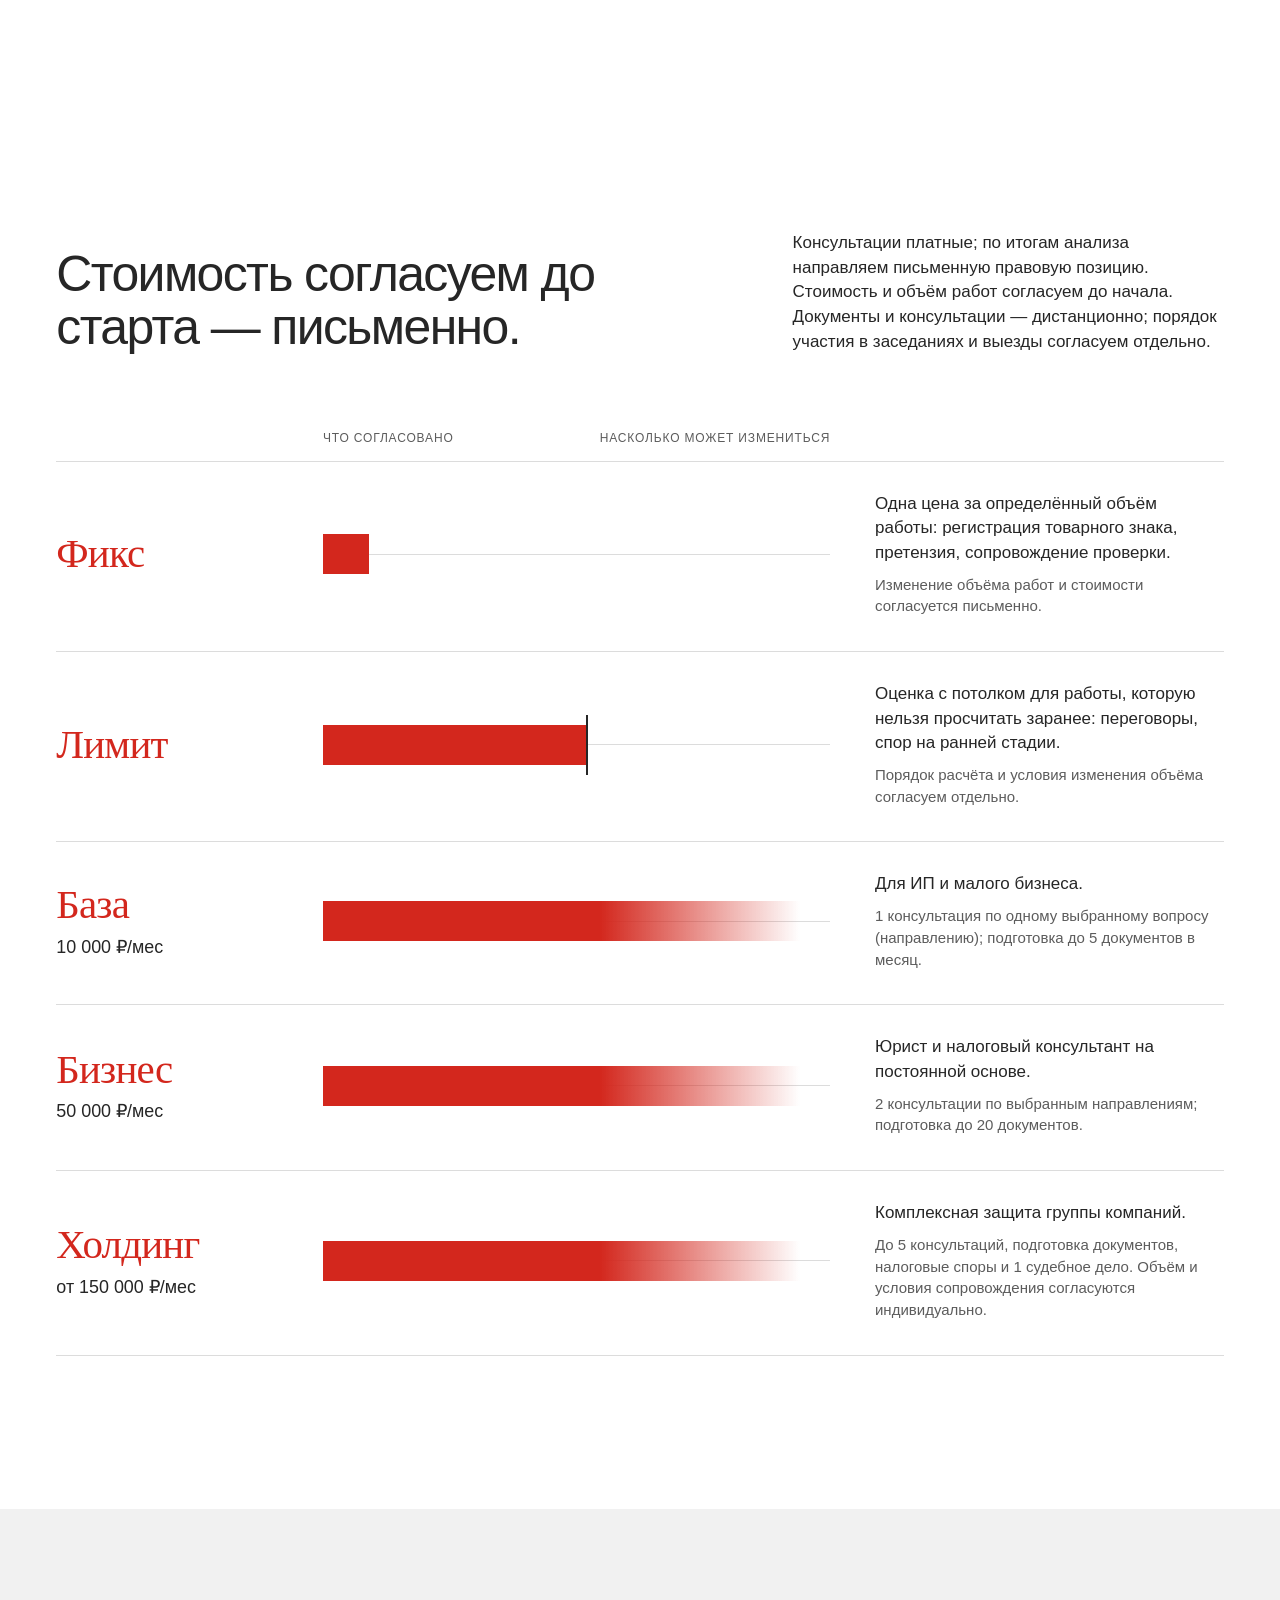
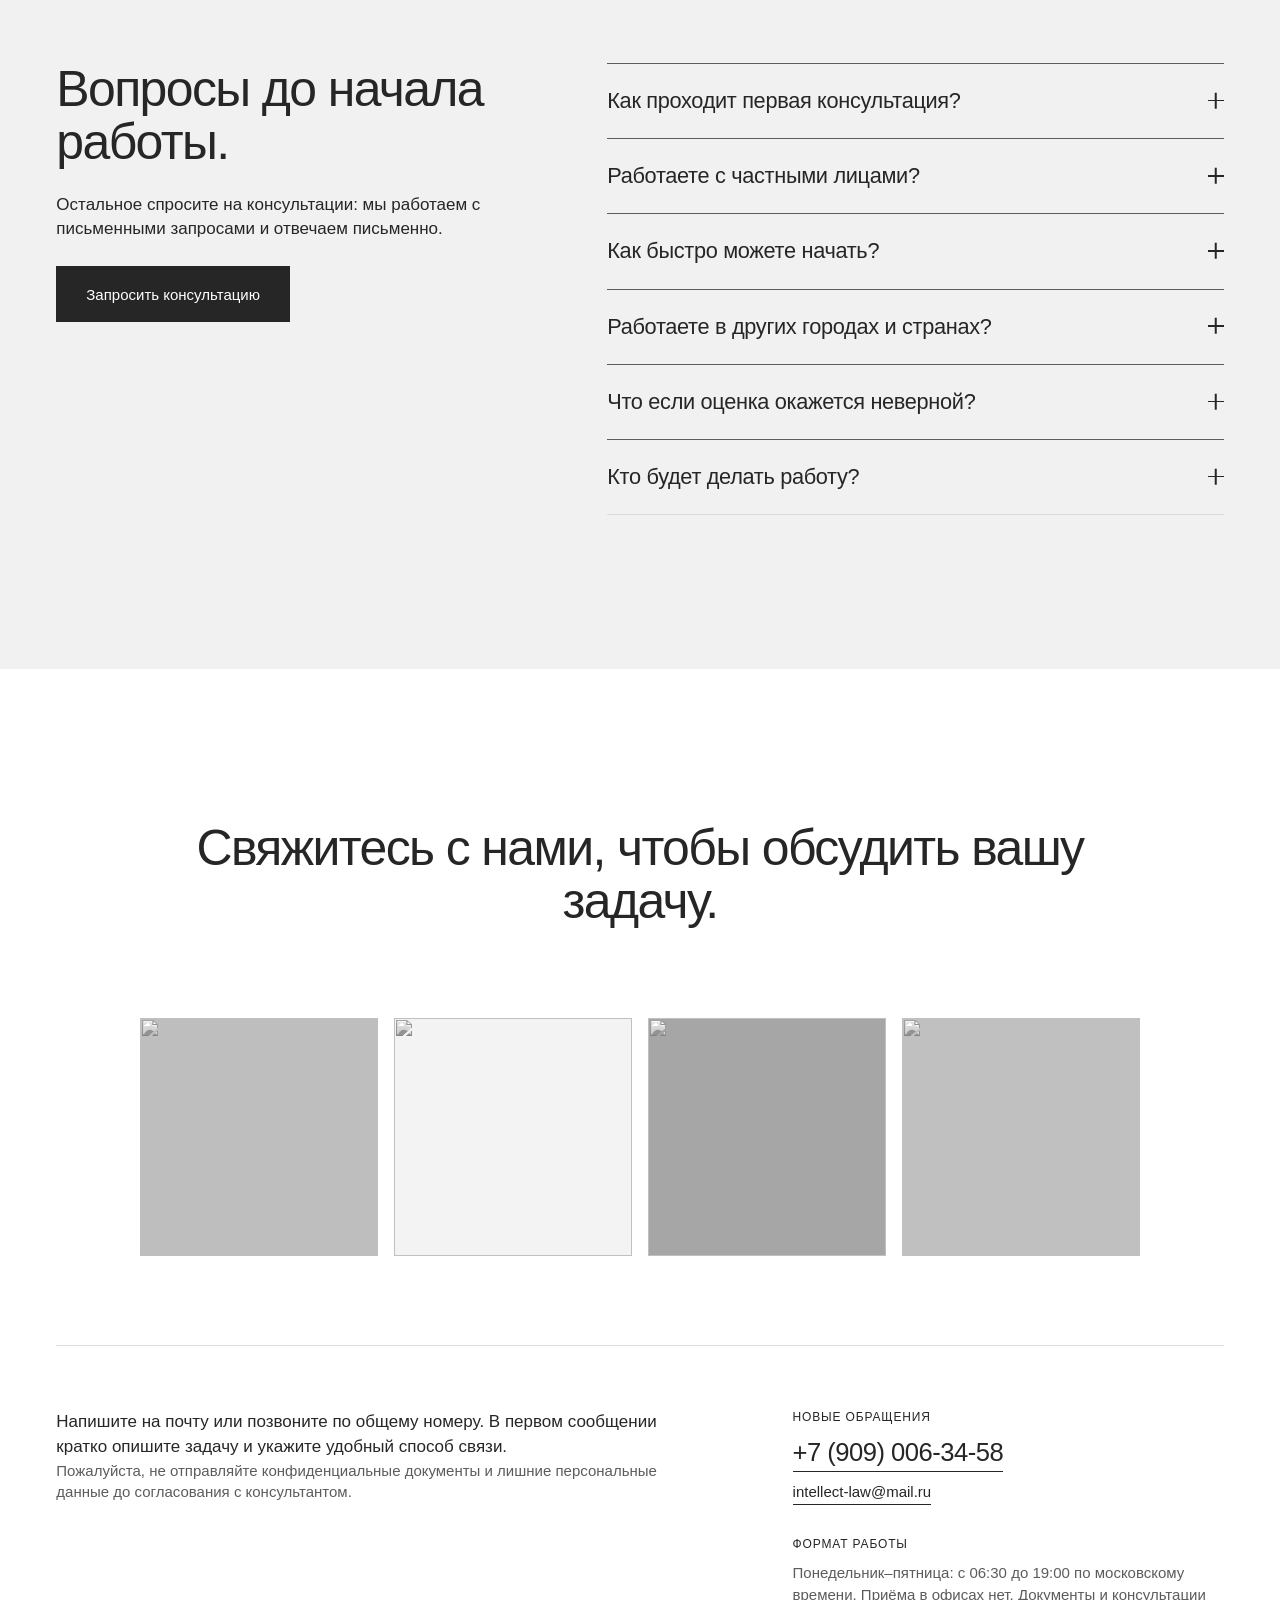
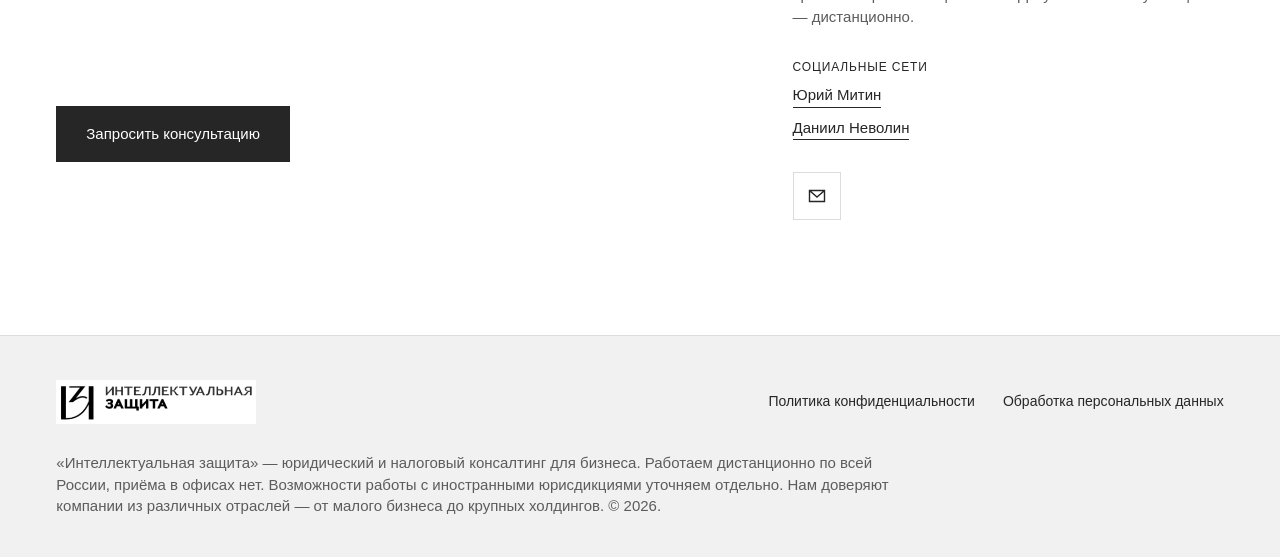
==== commit 5c7022fc: "Use black and white logo" ====
--- a/index.html
+++ b/index.html
@@ -506,7 +506,7 @@
 <!-- navigation: fixed bar: logo, seven section links and a Book a first call button; hides on scroll down; full-screen menu below 1000 px -->
 <header id="nav" class="nav" data-8b-section="navigation">
   <div class="nav__bar">
-    <a class="nav__logo" href="#opening" aria-label="Интеллектуальная защита, наверх"><img src="assets/trademark-945242.png?v=20261111" alt="Интеллектуальная защита" width="381" height="83" style="display:block;width:clamp(160px,17vw,210px);height:auto;"></a>
+    <a class="nav__logo" href="#opening" aria-label="Интеллектуальная защита, наверх"><img src="assets/trademark-black-white.png?v=20261113" alt="Интеллектуальная защита" width="381" height="83" style="display:block;width:clamp(160px,17vw,210px);height:auto;"></a>
     <nav class="nav__links" aria-label="Основное меню">
       <a class="m-link-2" href="#practice">Практики</a>
       <a class="m-link-2" href="#principles">Принципы</a>
@@ -818,7 +818,7 @@
 <!-- footer: logo, document links and copyright -->
 <footer id="footer" class="footer" data-8b-section="footer">
   <div class="footer__top">
-    <a class="footer__logo" href="#opening" aria-label="Интеллектуальная защита, наверх"><img src="assets/trademark-945242.png?v=20261111" alt="Интеллектуальная защита" width="381" height="83" style="display:block;width:200px;max-width:100%;height:auto;"></a>
+    <a class="footer__logo" href="#opening" aria-label="Интеллектуальная защита, наверх"><img src="assets/trademark-black-white.png?v=20261113" alt="Интеллектуальная защита" width="381" height="83" style="display:block;width:200px;max-width:100%;height:auto;"></a>
     <nav class="footer__links" aria-label="Документы">
       <a class="m-link-2" href="privacy.html">Политика конфиденциальности</a>
       <a class="m-link-2" href="personal-data.html">Обработка персональных данных</a>
